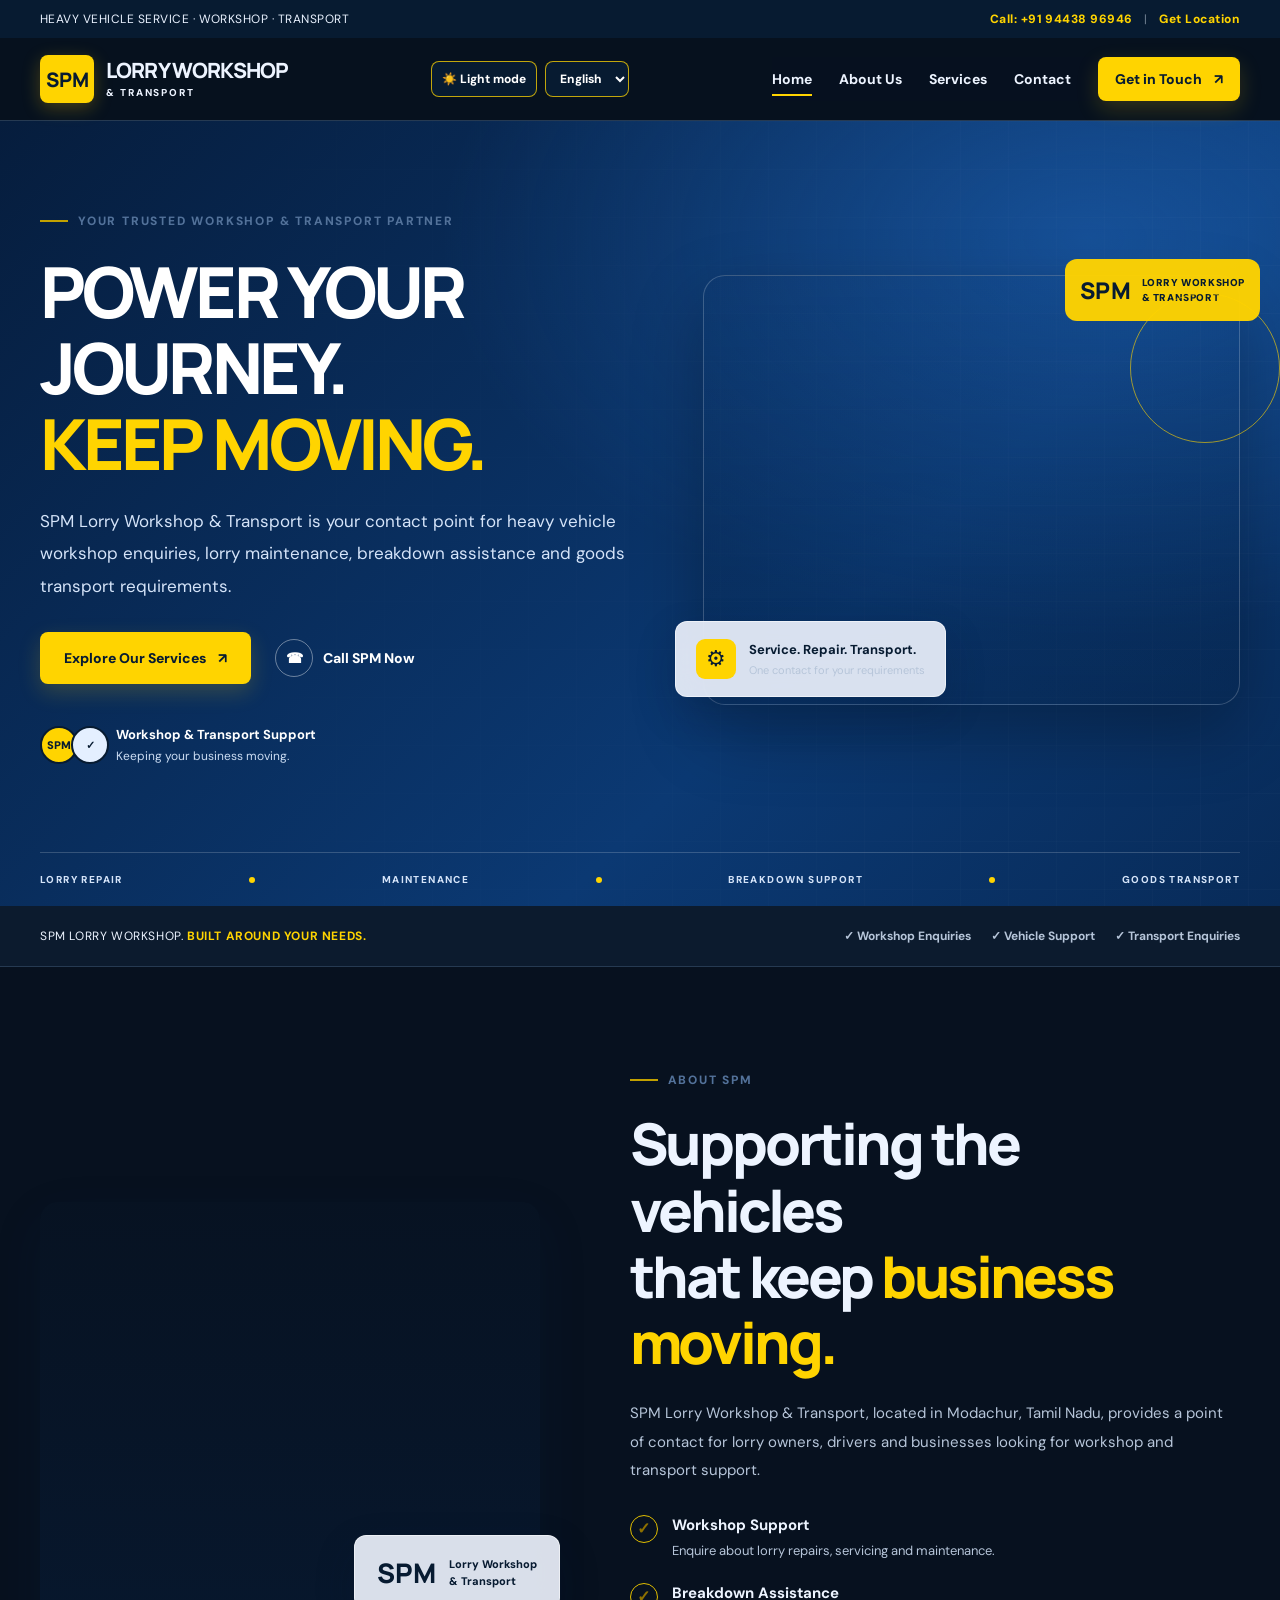
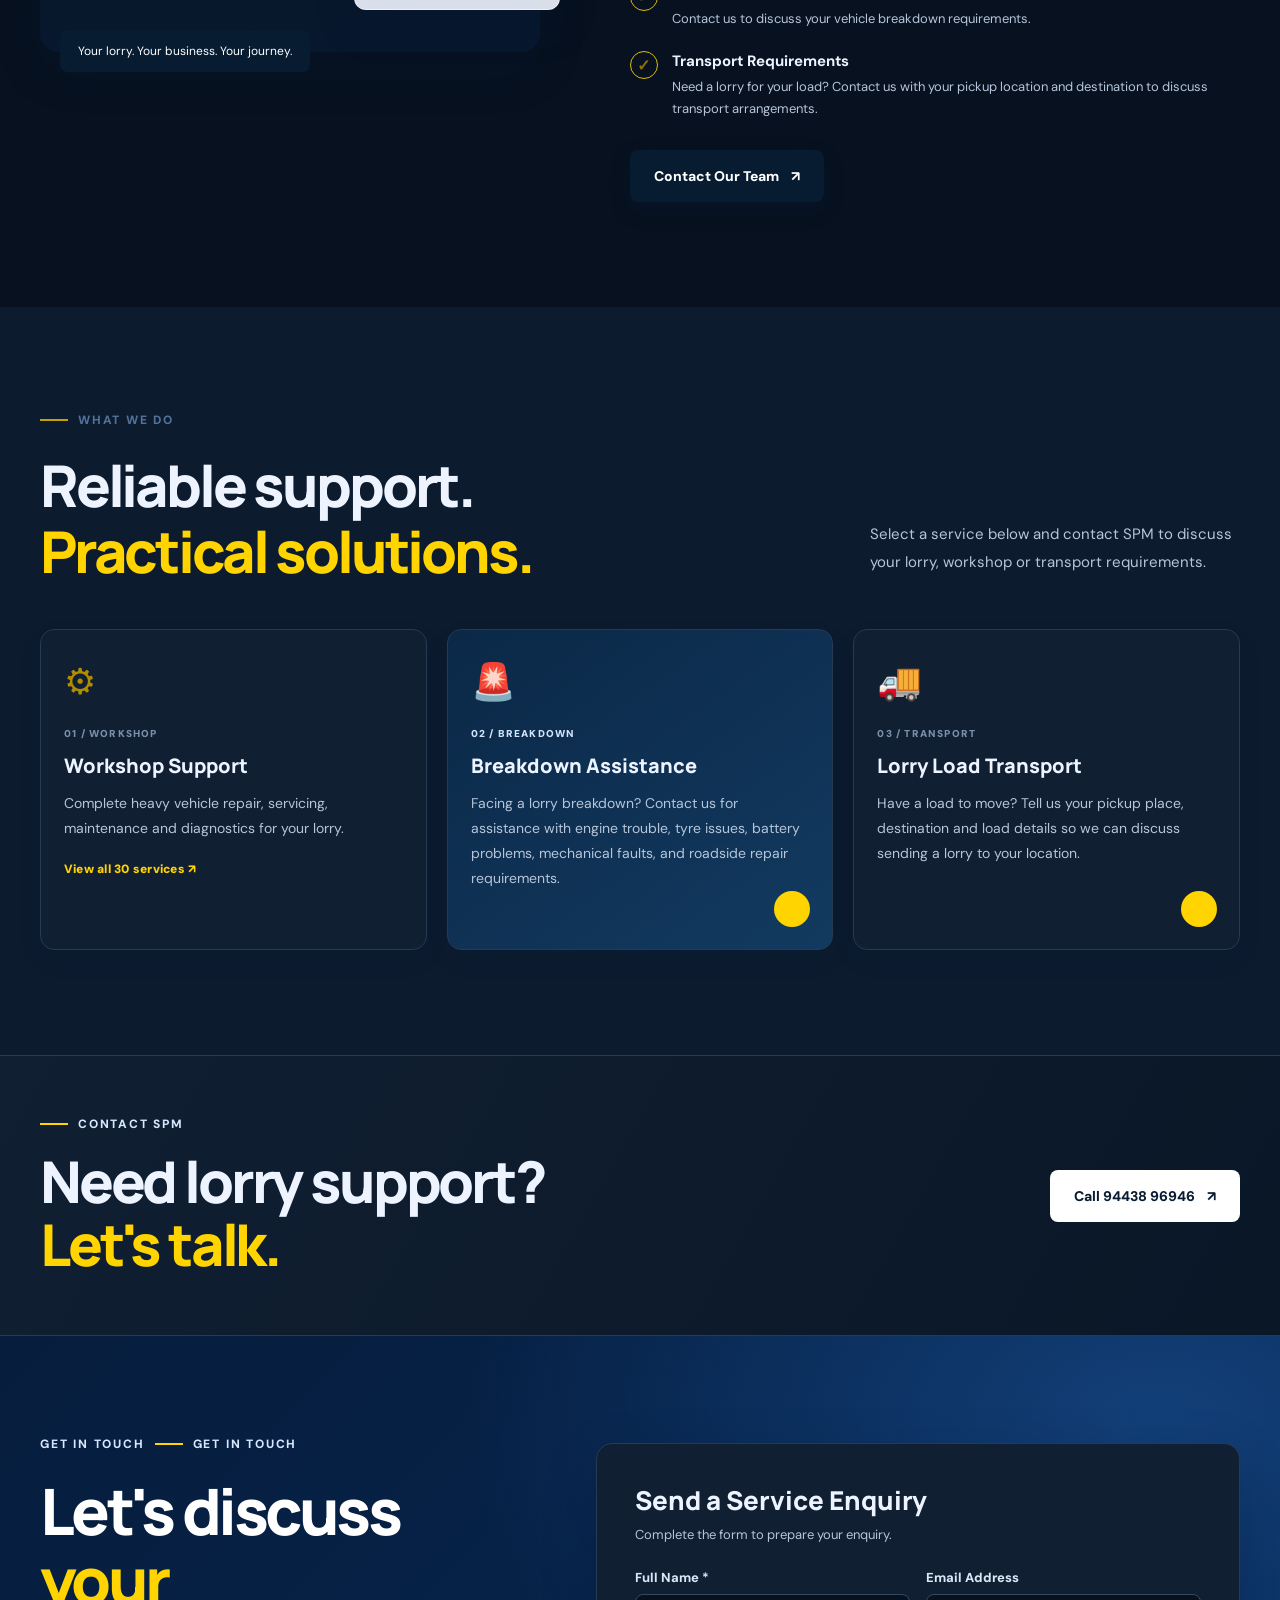
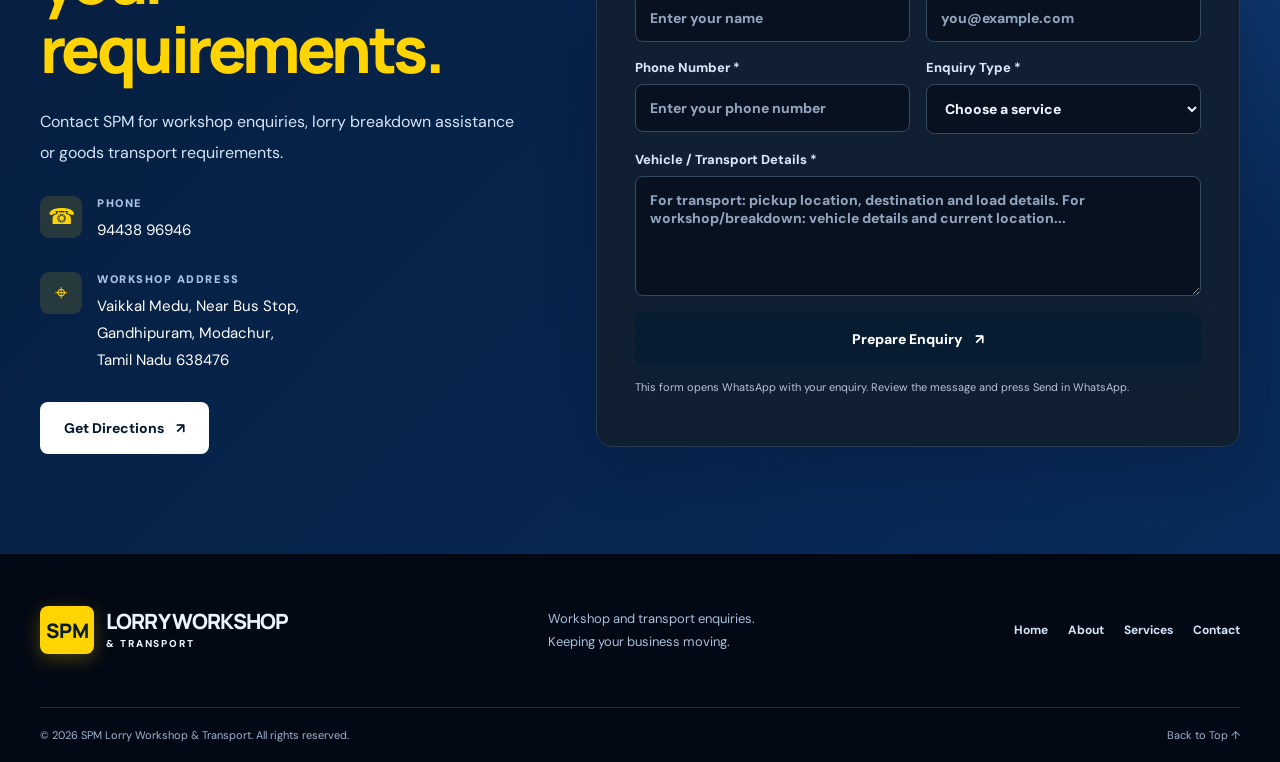
==== index.html @ f69c8bc4 "Add files via upload" ====
<!DOCTYPE html>
<html lang="en">
<head>
  <meta charset="UTF-8">
  <meta name="viewport" content="width=device-width, initial-scale=1.0">

  <meta name="description" content="SPM Lorry Workshop & Transport in Modachur, Tamil Nadu. Contact us for lorry repair, servicing, breakdown assistance and transport enquiries.">

  <meta name="theme-color" content="#071b3a">
  <title>SPM Lorry Workshop & Transport | Modachur</title>

  <link rel="preconnect" href="https://fonts.googleapis.com">
  <link rel="preconnect" href="https://fonts.gstatic.com" crossorigin>
  <link href="https://fonts.googleapis.com/css2?family=DM+Sans:wght@400;500;600;700;800&family=Manrope:wght@400;500;600;700;800&display=swap" rel="stylesheet">

  <link rel="stylesheet" href="style.css">
</head>

<body>

  <div class="topbar">
    <div class="container topbar-inner">
      <span>HEAVY VEHICLE SERVICE · WORKSHOP · TRANSPORT</span>
      <div>
        <a href="tel:+919443896946">Call: +91 94438 96946</a>
        <span class="top-divider"> | </span>
        <a href="https://www.google.com/maps/place/S.P.M+Lorry+Workshop/@11.4168115,77.4338669,18z/data=!4m14!1m7!3m6!1s0x3ba9163737e2f911:0x34a4ed4eea89ad1d!2sVaikkal+Medu+Bus+Stop!8m2!3d11.4165486!4d77.4343282!16s%2Fg%2F1tfbg4zb!3m5!1s0x3ba917005aa856c9:0xae82d59c494c761!8m2!3d11.4165486!4d77.4343282!16s%2Fg%2F11wy0bgy2m?entry=ttu&g_ep=EgoyMDI2MTAxOC4wIKXMDSoASAFQAw%3D%3D" target="_blank" rel="noopener noreferrer">Get Location</a>
      </div>
    </div>
  </div>

  <header class="site-header">
    <div class="container nav-wrap">

      <a class="brand" href="#home" aria-label="SPM home">
        <span class="brand-mark">SPM</span>
        <span class="brand-text">
          LORRY WORKSHOP
          <small>& TRANSPORT</small>
        </span>
      </a>

      <div class="site-options" aria-label="Website options">
        <button class="theme-toggle" id="themeToggle" type="button" aria-pressed="false">🌙 Dark mode</button>
        <label class="language-label" for="languageSelect">Language</label>
        <select id="languageSelect" aria-label="Choose contact language">
          <option value="en">English</option>
          <option value="ta">தமிழ்</option>
        </select>
      </div>

      <button class="menu-toggle" aria-label="Toggle navigation" aria-expanded="false">
        <span></span><span></span><span></span>
      </button>

      <nav class="main-nav" aria-label="Main navigation">
        <a class="nav-link active" href="#home">Home</a>
        <a class="nav-link" href="#about">About Us</a>
        <a class="nav-link" href="#services">Services</a>
        <a class="nav-link" href="#contact">Contact</a>
        <a class="btn btn-small nav-cta" href="#contact">
          Get in Touch <span>↗</span>
        </a>
      </nav>

    </div>
  </header>

  <main>

    <!-- HERO SECTION -->
    <section class="hero" id="home">
      <div class="hero-grid"></div>

      <div class="container hero-content">

        <div class="hero-copy">
          <div class="eyebrow">
            <span class="eyebrow-line"></span>
            YOUR TRUSTED WORKSHOP & TRANSPORT PARTNER
          </div>

          <h1>
            POWER YOUR JOURNEY.
            <br>
            <em>KEEP MOVING.</em>
          </h1>

          <p class="hero-lead">
            SPM Lorry Workshop & Transport is your contact point for
            heavy vehicle workshop enquiries, lorry maintenance,
            breakdown assistance and goods transport requirements.
          </p>

          <div class="hero-actions">
            <a class="btn" href="#services">
              Explore Our Services <span>↗</span>
            </a>

            <a class="text-link" href="tel:+919443896946">
              <span class="play-icon">☎</span>
              Call SPM Now
            </a>
          </div>

          <div class="hero-proof">
            <div class="proof-avatars">
              <span>SPM</span>
              <span>✓</span>
            </div>

            <p>
              <strong>Workshop & Transport Support</strong>
              <br>
              Keeping your business moving.
            </p>
          </div>
        </div>

        <div class="hero-visual">
          <div class="visual-image" role="img"
               aria-label="Heavy goods lorry on the road"></div>

          <div class="image-label">
            <span class="label-icon">⚙</span>
            <div>
              <strong>Service. Repair. Transport.</strong>
              <small>One contact for your requirements</small>
            </div>
          </div>

          <div class="visual-badge">
            <span class="badge-number">SPM</span>
            <span>LORRY WORKSHOP<br>& TRANSPORT</span>
          </div>

          <div class="circle-outline"></div>
        </div>

      </div>

      <div class="container hero-bottom">
        <span>LORRY REPAIR</span><i></i>
        <span>MAINTENANCE</span><i></i>
        <span>BREAKDOWN SUPPORT</span><i></i>
        <span>GOODS TRANSPORT</span>
      </div>
    </section>

    <!-- TRUST STRIP -->
    <section class="trust-strip">
      <div class="container trust-inner">
        <p>SPM LORRY WORKSHOP. <strong>BUILT AROUND YOUR NEEDS.</strong></p>

        <div class="trust-points">
          <span>✓ Workshop Enquiries</span>
          <span>✓ Vehicle Support</span>
          <span>✓ Transport Enquiries</span>
        </div>
      </div>
    </section>

    <!-- ABOUT SECTION -->
    <section class="section about-section" id="about">
      <div class="container about-layout">

        <div class="section-visual">
          <div class="about-photo" role="img"
               aria-label="Commercial lorry workshop"></div>

          <div class="experience-card">
            <strong>SPM</strong>
            <span>Lorry Workshop<br>& Transport</span>
          </div>

          <div class="photo-caption">
            Your lorry. Your business. Your journey.
          </div>
        </div>

        <div class="section-copy">
          <div class="eyebrow">
            <span class="eyebrow-line"></span>
            ABOUT SPM
          </div>

          <h2>
            Supporting the vehicles
            <br>
            that keep <em>business moving.</em>
          </h2>

          <p class="muted">
            SPM Lorry Workshop & Transport, located in Modachur,
            Tamil Nadu, provides a point of contact for lorry owners,
            drivers and businesses looking for workshop and transport
            support.
          </p>

          <div class="feature-list">

            <div class="feature">
              <span class="feature-check">✓</span>
              <div>
                <strong>Workshop Support</strong>
                <p>Enquire about lorry repairs, servicing and maintenance.</p>
              </div>
            </div>

            <div class="feature">
              <span class="feature-check">✓</span>
              <div>
                <strong>Breakdown Assistance</strong>
                <p>Contact us to discuss your vehicle breakdown requirements.</p>
              </div>
            </div>

            <div class="feature">
              <span class="feature-check">✓</span>
              <div>
                <strong>Transport Requirements</strong>
                <p>Need a lorry for your load? Contact us with your pickup location and destination to discuss transport arrangements.</p>
              </div>
            </div>

          </div>

          <a class="btn btn-dark" href="#contact">
            Contact Our Team <span>↗</span>
          </a>
        </div>

      </div>
    </section>

    <!-- SERVICES SECTION -->
    <section class="section services-section" id="services">
      <div class="container">

        <div class="section-heading">
          <div>
            <div class="eyebrow">
              <span class="eyebrow-line"></span>
              WHAT WE DO
            </div>

            <h2>
              Reliable support.
              <br>
              <em>Practical solutions.</em>
            </h2>
          </div>

          <p class="muted heading-side">
            Select a service below and contact SPM to discuss your
            lorry, workshop or transport requirements.
          </p>
        </div>

        <div class="service-grid">

          <article class="service-card workshop-card">
            <button class="workshop-trigger" type="button"
                    aria-expanded="false" aria-controls="workshopServices">
              <span class="service-icon" aria-hidden="true">⚙</span>
              <span class="service-no">01 / WORKSHOP</span>
              <span class="workshop-title">Workshop Support</span>
              <span class="workshop-description">Complete heavy vehicle repair, servicing, maintenance and diagnostics for your lorry.</span>
              <span class="workshop-open-label" id="workshopOpenLabel">View all 30 services ↗</span>
            </button>

            <div class="workshop-service-list" id="workshopServices" hidden>
              <h3>Our Workshop Services</h3>

              <div class="workshop-service-group">
                <h4>Engine and Transmission Services</h4>
                <ol>
                  <li>Heavy Commercial Vehicle Repair</li>
                  <li>Lorry Engine Repair</li>
                  <li>Engine Overhauling and Reconditioning</li>
                  <li>Gearbox Repair and Servicing</li>
                  <li>Clutch Repair and Replacement</li>
                  <li>Differential Repair and Servicing</li>
                  <li>Axle Repair and Replacement</li>
                </ol>
              </div>

              <div class="workshop-service-group">
                <h4>Braking, Steering and Suspension</h4>
                <ol start="8">
                  <li>Brake System Repair and Servicing</li>
                  <li>Air Brake System Repair</li>
                  <li>Suspension System Repair</li>
                  <li>Steering System Repair</li>
                  <li>Wheel Alignment and Balancing</li>
                </ol>
              </div>

              <div class="workshop-service-group">
                <h4>Cooling, Electrical and Fuel Systems</h4>
                <ol start="13">
                  <li>Radiator and Cooling System Repair</li>
                  <li>Vehicle Electrical System Repair</li>
                  <li>Battery Testing and Replacement</li>
                  <li>Starter Motor and Alternator Repair</li>
                  <li>Diesel Fuel Injection System Servicing</li>
                  <li>Fuel Pump Repair and Servicing</li>
                  <li>Air Compressor Repair and Servicing</li>
                </ol>
              </div>

              <div class="workshop-service-group">
                <h4>Hydraulic, Chassis and Fabrication</h4>
                <ol start="20">
                  <li>Hydraulic System Repair</li>
                  <li>Chassis Repair and Reinforcement</li>
                  <li>Welding and Metal Fabrication</li>
                </ol>
              </div>

              <div class="workshop-service-group">
                <h4>Tyres and General Maintenance</h4>
                <ol start="23">
                  <li>Tyre Replacement and Puncture Repair</li>
                  <li>Engine Oil Change and Lubrication</li>
                  <li>Preventive Maintenance and Inspection</li>
                  <li>Periodic Lorry Servicing</li>
                  <li>Spare Parts Replacement</li>
                </ol>
              </div>

              <div class="workshop-service-group">
                <h4>Diagnostics and Roadside Support</h4>
                <ol start="28">
                  <li>Vehicle Inspection and Fault Diagnosis</li>
                  <li>On-Site Lorry Repair</li>
                  <li>Heavy Vehicle Breakdown Assistance</li>
                </ol>
              </div>

              <a class="workshop-enquire" href="#contact">Enquire About Workshop Services ↗</a>
            </div>
          </article>

          
          <article class="service-card featured">
            <div class="service-icon">🚨</div>
              <span class="service-no">02 / BREAKDOWN</span>
              <h3>Breakdown Assistance</h3>
              <p>
                Facing a lorry breakdown? Contact us for assistance with
                engine trouble, tyre issues, battery problems, mechanical
                faults, and roadside repair requirements.
              </p>
              <a href="tel:+919443896946" aria-label="Enquire about breakdown assistance"></a>
            
          </article>


          <article class="service-card">
            <div class="service-icon">🚚</div>
            <span class="service-no">03 / TRANSPORT</span>
            <h3>Lorry Load Transport</h3>
            <p>Have a load to move? Tell us your pickup place, destination and load details so we can discuss sending a lorry to your location.</p>
            <a href="tel:+919443896946" aria-label="Enquire about lorry load transport"></a>
          </article>

        </div>
      </div>
    </section>

    <!-- CALL TO ACTION -->
    <section class="dark-band">
      <div class="container dark-band-inner">

        <div>
          <div class="eyebrow light">
            <span class="eyebrow-line"></span>
            CONTACT SPM
          </div>

          <h2>
            Need lorry support?
            <br>
            <em>Let's talk.</em>
          </h2>
        </div>

        <a class="btn btn-light" href="tel:+919443896946">
          Call 94438 96946 <span>↗</span>
        </a>

      </div>
    </section>

    <!-- CONTACT SECTION -->
    <section class="contact-section" id="contact">
      <div class="container contact-layout">

        <div class="contact-copy" id="contactCopy">
          <div class="eyebrow light">
            <span class="eyebrow-line"></span>
            GET IN TOUCH
          </div>

          <h2>
            Let's discuss
            <br>
            your <em>requirements.</em>
          </h2>

          <p>
            Contact SPM for workshop enquiries, lorry breakdown
            assistance or goods transport requirements.
          </p>

          <div class="contact-detail">
            <span>☎</span>
            <div>
              <small>PHONE</small>
              <a href="tel:+919443896946">94438 96946</a>
            </div>
          </div>

          <div class="contact-detail">
            <span>⌖</span>
            <div>
              <small>WORKSHOP ADDRESS</small>
              <p>
                Vaikkal Medu, Near Bus Stop,<br>
                Gandhipuram, Modachur,<br>
                Tamil Nadu 638476
              </p>
            </div>
          </div>

          <a
            class="btn btn-light"
            href="https://www.google.com/maps/search/?api=1&query=Vaikkal+Medu+Near+Bus+Stop+Gandhipuram+Modachur+Tamil+Nadu+638476"
            target="_blank"
            rel="noopener noreferrer"
          >
            Get Directions <span>↗</span>
          </a>
        </div>

        <form class="contact-form" id="contactForm">
          <div class="form-heading">
            <h3>Send a Service Enquiry</h3>
            <p>Complete the form to prepare your enquiry.</p>
          </div>

          <div class="form-row">
            <label>
              Full Name *
              <input
                name="name"
                type="text"
                placeholder="Enter your name"
                required
                minlength="2"
              >
            </label>

            <label>
              Email Address
              <input
                name="email"
                type="email"
                placeholder="you@example.com"
              >
            </label>
          </div>

          <div class="form-row">
            <label>
              Phone Number *
              <input
                name="phone"
                type="tel"
                placeholder="Enter your phone number"
                required
              >
            </label>

            <label>
              Enquiry Type *
              <select name="service" required>
                <option value="">Choose a service</option>
                <option value="Workshop Support">Workshop Support</option>
                <option value="Heavy Vehicle Repair">Heavy Vehicle Repair</option>
                <option value="Engine Repair / Overhauling">Engine Repair / Overhauling</option>
                <option value="Gearbox / Clutch Repair">Gearbox / Clutch Repair</option>
                <option value="Brake / Suspension Repair">Brake / Suspension Repair</option>
                <option value="Electrical / Battery Service">Electrical / Battery Service</option>
                <option value="Tyre Service">Tyre Service</option>
                <option value="Periodic Servicing">Periodic Servicing</option>
                <option value="Breakdown Assistance">Breakdown Assistance</option>
                <option value="On-Site Lorry Repair">On-Site Lorry Repair</option>
                <option value="Lorry Load Transport">Lorry Load Transport</option>
                <option value="Other">Other</option>
              </select>
            </label>
          </div>

          <label>
            Vehicle / Transport Details *
            <textarea
              name="message"
              rows="4"
              placeholder="For transport: pickup location, destination and load details. For workshop/breakdown: vehicle details and current location..."
              required
              minlength="10"
            ></textarea>
          </label>

          <button class="btn btn-dark submit-btn" type="submit">
            Prepare Enquiry <span>↗</span>
          </button>

          <p class="form-status" id="formStatus" role="status" aria-live="polite"></p>

          <p class="form-disclaimer">
            This form prepares an enquiry using your email application.
            It does not send or store information on a server.
          </p>
        </form>

      </div>
    </section>

  </main>

  <!-- FOOTER -->
  <footer class="footer">
    <div class="container footer-main">

      <a class="brand footer-brand" href="#home">
        <span class="brand-mark">SPM</span>
        <span class="brand-text">
          LORRY WORKSHOP
          <small>& TRANSPORT</small>
        </span>
      </a>

      <p>
        Workshop and transport enquiries.
        <br>
        Keeping your business moving.
      </p>

      <div class="footer-links">
        <a href="#home">Home</a>
        <a href="#about">About</a>
        <a href="#services">Services</a>
        <a href="#contact">Contact</a>
      </div>

    </div>

    <div class="container footer-bottom">
      <span>
        © <span id="year"></span> SPM Lorry Workshop & Transport.
        All rights reserved.
      </span>
      <a href="#home">Back to Top ↑</a>
    </div>
  </footer>

  <script>
// SPM Lorry Workshop & Transport — navigation, workshop list, theme and bilingual WhatsApp enquiry
(() => {
  const menuToggle = document.querySelector('.menu-toggle');
  const mainNav = document.querySelector('.main-nav');
  if (menuToggle && mainNav) {
    menuToggle.addEventListener('click', () => {
      const open = mainNav.classList.toggle('is-open');
      menuToggle.setAttribute('aria-expanded', String(open));
    });
    mainNav.querySelectorAll('a').forEach(a => a.addEventListener('click', () => {
      mainNav.classList.remove('is-open');
      menuToggle.setAttribute('aria-expanded', 'false');
    }));
  }

  const trigger = document.querySelector('.workshop-trigger');
  const serviceList = document.getElementById('workshopServices');
  const openLabel = document.getElementById('workshopOpenLabel');
  if (trigger && serviceList) trigger.addEventListener('click', () => {
    const opening = serviceList.hidden;
    serviceList.hidden = !opening;
    trigger.setAttribute('aria-expanded', String(opening));
    if (openLabel) openLabel.textContent = opening ? 'Hide workshop services ↑' : 'View all 30 services ↗';
  });

  const year = document.getElementById('year');
  if (year) year.textContent = new Date().getFullYear();

  const themeToggle = document.getElementById('themeToggle');
  const setTheme = dark => {
    document.body.classList.toggle('dark-theme', dark);
    if (themeToggle) {
      themeToggle.textContent = dark ? '☀️ Light mode' : '🌙 Dark mode';
      themeToggle.setAttribute('aria-pressed', String(dark));
    }
    try { localStorage.setItem('spm-theme', dark ? 'dark' : 'light'); } catch (_) {}
  };
  let savedTheme = 'dark';
  try { savedTheme = localStorage.getItem('spm-theme') || 'dark'; } catch (_) {}
  setTheme(savedTheme === 'dark');
  if (themeToggle) themeToggle.addEventListener('click', () => setTheme(!document.body.classList.contains('dark-theme')));

  const languageSelect = document.getElementById('languageSelect');
  const contactCopy = document.getElementById('contactCopy');
  const form = document.getElementById('contactForm');
  const formStatus = document.getElementById('formStatus');
  const languageLabel = document.querySelector('label[for="languageSelect"]');

  const translations = {
    en: {
      language:'Language', eyebrow:'GET IN TOUCH', title:'Let\'s discuss', title2:'your requirements.', intro:'Contact SPM for workshop enquiries, lorry breakdown assistance or goods transport requirements.', phone:'PHONE', address:'WORKSHOP ADDRESS', directions:'Get Directions',
      formTitle:'Send a Service Enquiry', formIntro:'Complete the form to prepare your enquiry.', name:'Full Name *', namePlaceholder:'Enter your name', email:'Email Address', emailPlaceholder:'you@example.com', phoneLabel:'Phone Number *', phonePlaceholder:'Enter your phone number', type:'Enquiry Type *', choose:'Choose a service', details:'Vehicle / Transport Details *', detailsPlaceholder:'For transport: pickup location, destination and load details. For workshop/breakdown: vehicle details and current location...', submit:'Prepare Enquiry', disclaimer:'This form opens WhatsApp with your enquiry. Review the message and press Send in WhatsApp.', status:'WhatsApp opened with your enquiry. Review the message and press Send.',
      options:['Workshop Support','Heavy Vehicle Repair','Engine Repair / Overhauling','Gearbox / Clutch Repair','Brake / Suspension Repair','Electrical / Battery Service','Tyre Service','Periodic Servicing','Breakdown Assistance','On-Site Lorry Repair','Lorry Load Transport','Other']
    },
    ta: {
      language:'மொழி', eyebrow:'தொடர்புகொள்ளுங்கள்', title:'உங்கள் தேவைகள் பற்றி', title2:'கலந்துரையாடுவோம்.', intro:'பட்டறை சேவை, லாரி பழுது மற்றும் சரக்கு போக்குவரத்து தொடர்பான விசாரணைகளுக்கு SPM-ஐ தொடர்புகொள்ளுங்கள்.', phone:'தொலைபேசி', address:'பட்டறை முகவரி', directions:'வழியைப் பார்க்க',
      formTitle:'சேவை விசாரணை', formIntro:'உங்கள் விசாரணையைத் தயாரிக்க இந்தப் படிவத்தை நிரப்புங்கள்.', name:'முழுப் பெயர் *', namePlaceholder:'உங்கள் பெயரை உள்ளிடவும்', email:'மின்னஞ்சல் முகவரி', emailPlaceholder:'உங்கள் மின்னஞ்சல் முகவரி', phoneLabel:'தொலைபேசி எண் *', phonePlaceholder:'உங்கள் தொலைபேசி எண்ணை உள்ளிடவும்', type:'விசாரணை வகை *', choose:'சேவையைத் தேர்ந்தெடுக்கவும்', details:'வாகனம் / போக்குவரத்து விவரங்கள் *', detailsPlaceholder:'போக்குவரத்துக்கு: சரக்கு ஏற்றும் இடம், சேரும் இடம் மற்றும் சரக்கு விவரங்களை உள்ளிடவும். பழுதுபார்ப்புக்கு: வாகன விவரங்கள் மற்றும் தற்போதைய இடத்தை உள்ளிடவும்.', submit:'WhatsApp மூலம் விசாரிக்கவும்', disclaimer:'இந்தப் படிவம் உங்கள் விசாரணையுடன் WhatsApp-ஐ திறக்கும். செய்தியைச் சரிபார்த்து WhatsApp-இல் அனுப்பு என்பதை அழுத்தவும்.', status:'உங்கள் விசாரணையுடன் WhatsApp திறக்கப்பட்டது. செய்தியைச் சரிபார்த்து அனுப்பவும்.',
      options:['பட்டறை சேவை','கனரக வாகன பழுது','எஞ்சின் பழுது / முழுப் பழுது நீக்கம்','கியர்பாக்ஸ் / கிளட்ச் பழுது','பிரேக் / சஸ்பென்ஷன் பழுது','மின்சாரம் / பேட்டரி சேவை','டயர் சேவை','காலமுறை சர்வீஸ்','வழியிலான பழுது உதவி','இடத்திலேயே லாரி பழுது நீக்கம்','லாரி சரக்கு போக்குவரத்து','மற்றவை']
    }
  };

  const englishServiceValues = form ? Array.from(form.querySelector('[name="service"]').options).map(o => o.value) : [];
  function setLanguage(language) {
    const lang = language === 'ta' ? 'ta' : 'en';
    const t = translations[lang];
    if (languageLabel) languageLabel.textContent = t.language;
    if (contactCopy) {
      const eyebrow = contactCopy.querySelector('.eyebrow');
      if (eyebrow) {
        const textNode = Array.from(eyebrow.childNodes).find(n => n.nodeType === Node.TEXT_NODE);
        if (textNode) textNode.nodeValue = '\n            ' + t.eyebrow + '\n          ';
      }
      const heading = contactCopy.querySelector('h2');
      if (heading) heading.innerHTML = `${t.title}<br><em>${t.title2}</em>`;
      const intro = contactCopy.querySelector(':scope > p');
      if (intro) intro.textContent = t.intro;
      const smalls = contactCopy.querySelectorAll('.contact-detail small');
      if (smalls[0]) smalls[0].textContent = t.phone;
      if (smalls[1]) smalls[1].textContent = t.address;
      const directions = contactCopy.querySelector('.btn-light');
      if (directions) directions.innerHTML = `${t.directions} <span>↗</span>`;
    }
    if (form) {
      const heading = form.querySelector('.form-heading h3');
      const intro = form.querySelector('.form-heading p');
      if (heading) heading.textContent = t.formTitle;
      if (intro) intro.textContent = t.formIntro;
      const labels = Array.from(form.querySelectorAll('label')).filter(label => label.querySelector('input, select, textarea'));
      const labelTexts = [t.name, t.email, t.phoneLabel, t.type, t.details];
      labels.forEach((label, i) => {
        if (!labelTexts[i]) return;
        const firstText = Array.from(label.childNodes).find(n => n.nodeType === Node.TEXT_NODE && n.nodeValue.trim());
        if (firstText) firstText.nodeValue = '\n              ' + labelTexts[i] + '\n              ';
      });
      const name = form.elements.namedItem('name'); if (name) name.placeholder = t.namePlaceholder;
      const email = form.elements.namedItem('email'); if (email) email.placeholder = t.emailPlaceholder;
      const phone = form.elements.namedItem('phone'); if (phone) phone.placeholder = t.phonePlaceholder;
      const details = form.elements.namedItem('message'); if (details) details.placeholder = t.detailsPlaceholder;
      const service = form.elements.namedItem('service');
      if (service) Array.from(service.options).forEach((option, i) => {
        option.textContent = i === 0 ? t.choose : (t.options[i - 1] || option.value);
      });
      const submit = form.querySelector('.submit-btn'); if (submit) submit.innerHTML = `${t.submit} <span>↗</span>`;
      const disclaimer = form.querySelector('.form-disclaimer'); if (disclaimer) disclaimer.textContent = t.disclaimer;
    }
    document.documentElement.lang = lang;
    if (languageSelect) languageSelect.value = lang;
  }

  if (languageSelect) {
    languageSelect.addEventListener('change', event => setLanguage(event.target.value));
    setLanguage(languageSelect.value || 'en');
  }

  if (form) form.addEventListener('submit', event => {
    event.preventDefault();
    if (!form.reportValidity()) return;
    const data = new FormData(form);
    const lang = languageSelect && languageSelect.value === 'ta' ? 'ta' : 'en';
    const serviceValue = data.get('service') || '';
    const serviceIndex = englishServiceValues.indexOf(serviceValue);
    const serviceName = lang === 'ta' && serviceIndex > 0 ? translations.ta.options[serviceIndex - 1] : serviceValue;
    const message = lang === 'ta' ? [
      'வணக்கம் SPM லாரி பட்டறை மற்றும் போக்குவரத்து நிறுவனத்தினரே,', '',
      'எனக்கு ஒரு சேவை தொடர்பான விசாரணை உள்ளது.',
      'பெயர்: ' + (data.get('name') || ''), 'தொலைபேசி: ' + (data.get('phone') || ''),
      'மின்னஞ்சல்: ' + (data.get('email') || 'வழங்கப்படவில்லை'), 'சேவை: ' + serviceName,
      'விவரங்கள்: ' + (data.get('message') || '')
    ].join('\n') : [
      'Hello SPM Lorry Workshop & Transport,', '', 'I would like to make an enquiry.',
      'Name: ' + (data.get('name') || ''), 'Phone: ' + (data.get('phone') || ''),
      'Email: ' + (data.get('email') || 'Not provided'), 'Service: ' + serviceValue,
      'Details: ' + (data.get('message') || '')
    ].join('\n');
    if (formStatus) formStatus.textContent = translations[lang].status;
    window.open('https://wa.me/919443896946?text=' + encodeURIComponent(message), '_blank', 'noopener,noreferrer');
  });
})();

  </script>

</body>
</html>
---- style.css ----
/* SPM — Blue & Yellow Glass Theme */
:root {
  --navy: #082b59;
  --navy-2: #104783;
  --blue: #ffd400;
  --mint: #e4efff;
  --cream: #f1f6ff;
  --white: #ffffff;
  --ink: #082b59;
  --muted: #536985;
  --line: #d2e0f4;
  --font: 'DM Sans', sans-serif;
  --heading: 'Manrope', sans-serif;
  --shadow: 0 18px 50px rgba(8, 43, 89, .12);
}
* { box-sizing: border-box; }
html { scroll-behavior: smooth; scroll-padding-top: 90px; }
body { margin: 0; font-family: var(--font); font-size: 16px; background: var(--cream); color: var(--ink); }
a { color: inherit; text-decoration: none; }
button, input, select, textarea { font: inherit; }
.container { width: min(1200px, calc(100% - 48px)); margin-inline: auto; }
.topbar { background: var(--navy); color: #eaf2ff; font-size: 12px; letter-spacing: .04em; }
.topbar-inner { min-height: 38px; display: flex; justify-content: space-between; align-items: center; gap: 16px; }
.topbar a { color: var(--blue); font-weight: 800; }
.top-divider { opacity: .45; margin: 0 8px; }
.site-header { position: sticky; top: 0; z-index: 50; background: rgba(241,246,255,.86); backdrop-filter: blur(18px); -webkit-backdrop-filter: blur(18px); border-bottom: 1px solid rgba(8,43,89,.14); }
.nav-wrap { min-height: 82px; display: flex; justify-content: space-between; align-items: center; gap: 24px; }
.brand { display: inline-flex; align-items: center; gap: 12px; flex-shrink: 0; }
.brand-mark { display: grid; place-items: center; width: 54px; height: 48px; background: var(--blue); color: var(--navy); font: 800 20px var(--heading); border-radius: 8px; box-shadow: 0 5px 18px rgba(255,212,0,.25); }
.brand-text { font: 800 21px/1.05 var(--heading); color: var(--navy); letter-spacing: -.04em; }
.brand-text small { display: block; margin-top: 5px; font: 800 10px var(--font); letter-spacing: .19em; }
.main-nav { display: flex; align-items: center; gap: 27px; font-size: 14px; font-weight: 700; }
.nav-link { position: relative; padding: 10px 0; font-size: 14px; color: #264768; }
.nav-link:hover, .nav-link.active { color: var(--navy); }
.nav-link::after { content: ""; position: absolute; left: 0; bottom: 2px; width: 0; height: 2px; background: var(--blue); transition: width .2s; }
.nav-link:hover::after, .nav-link.active::after { width: 100%; }
.menu-toggle { display: none; border: 0; background: var(--blue); border-radius: 8px; padding: 12px; cursor: pointer; }
.menu-toggle span { display: block; width: 22px; height: 2px; margin: 4px; background: var(--navy); }
.btn { display: inline-flex; align-items: center; justify-content: center; gap: 12px; background: var(--blue); color: var(--navy); font-size: 14px; font-weight: 800; padding: 17px 24px; border: 0; border-radius: 8px; cursor: pointer; box-shadow: 0 8px 22px rgba(255,212,0,.18); transition: transform .2s, background .2s; }
.btn:hover { background: #ffe566; transform: translateY(-3px); }
.btn-small { padding: 13px 17px; }
.btn-dark { background: var(--navy); color: white; box-shadow: 0 8px 22px rgba(8,43,89,.16); }
.btn-dark:hover { background: var(--navy-2); }
.btn-light { background: white; color: var(--navy); box-shadow: none; }
.btn-light:hover { background: #fff5b8; }
.hero { position: relative; overflow: hidden; color: white; background: radial-gradient(ellipse at 85% 15%, rgba(36,111,201,.45), transparent 42%), linear-gradient(135deg,#061d3d,#0b3973 65%,#082b59); }
.hero-grid { position: absolute; inset: 0; opacity: .13; background-image: linear-gradient(rgba(255,255,255,.14) 1px,transparent 1px),linear-gradient(90deg,rgba(255,255,255,.14) 1px,transparent 1px); background-size: 48px 48px; mask-image: linear-gradient(to right,transparent,black); }
.hero-content { position: relative; display: grid; grid-template-columns: 1.05fr .95fr; align-items: center; gap: 70px; padding-top: 92px; padding-bottom: 86px; }
.eyebrow { display: flex; align-items: center; gap: 10px; color: #53729a; font-size: 12px; font-weight: 800; letter-spacing: .15em; }
.eyebrow-line { display: inline-block; width: 28px; height: 2px; background: #c2a100; }
.eyebrow.light { color: #d7e7ff; }
.eyebrow.light .eyebrow-line { background: var(--blue); }
.hero h1, .section h2, .contact-copy h2, .dark-band h2 { margin: 24px 0; font: 800 clamp(46px,5.5vw,76px)/1.08 var(--heading); letter-spacing: -.055em; }
.hero h1 em, .section h2 em, .contact-copy h2 em, .dark-band h2 em { color: var(--blue); font-style: normal; }
.hero-lead { max-width: 590px; color: #d5e4f9; font-size: 17px; line-height: 1.9; }
.hero-actions { display: flex; align-items: center; flex-wrap: wrap; gap: 24px; margin-top: 30px; }
.text-link { display: inline-flex; align-items: center; gap: 10px; font-size: 14px; font-weight: 800; }
.play-icon { display: grid; place-items: center; width: 38px; height: 38px; border: 1px solid rgba(255,255,255,.4); border-radius: 50%; }
.hero-proof { display: flex; align-items: center; gap: 14px; margin-top: 40px; }
.proof-avatars { display: flex; align-items: center; }
.proof-avatars span { display: grid; place-items: center; width: 38px; height: 38px; margin-right: -7px; border: 2px solid var(--navy); border-radius: 50%; background: var(--blue); color: var(--navy); font-size: 11px; font-weight: 900; }
.proof-avatars span + span { background: #e4efff; }
.hero-proof p { margin: 0; color: #cbdcf2; font-size: 12px; line-height: 1.7; }
.hero-proof strong { color: white; font-size: 13px; }
.hero-visual { min-height: 490px; position: relative; display: flex; align-items: center; }
.visual-image { width: 100%; height: 430px; border-radius: 22px; background: linear-gradient(180deg,rgba(4,24,50,.05),rgba(4,24,50,.25)),url('https://images.unsplash.com/photo-1601584115197-04ecc0da31d7?auto=format&fit=crop&w=1200&q=85') center/cover; box-shadow: 0 28px 70px rgba(0,0,0,.28); border: 1px solid rgba(255,255,255,.2); }
.image-label, .experience-card { position: absolute; display: flex; align-items: center; gap: 13px; border: 1px solid rgba(255,255,255,.55); border-radius: 12px; background: rgba(241,246,255,.9); color: var(--navy); backdrop-filter: blur(16px); -webkit-backdrop-filter: blur(16px); box-shadow: 0 16px 40px rgba(0,20,50,.18); }
.image-label { left: -28px; bottom: 38px; padding: 17px 20px; }
.label-icon { display: grid; place-items: center; width: 40px; height: 40px; background: var(--blue); border-radius: 9px; font-size: 22px; }
.image-label strong, .image-label small { display: block; }
.image-label strong { font-size: 13px; }
.image-label small { margin-top: 5px; color: var(--muted); font-size: 11px; }
.visual-badge { position: absolute; top: 14px; right: -20px; display: flex; align-items: center; gap: 10px; padding: 15px; border-radius: 12px; background: rgba(255,212,0,.96); color: var(--navy); font-size: 10px; font-weight: 900; letter-spacing: .06em; line-height: 1.5; }
.badge-number { font: 800 23px var(--heading); }
.circle-outline { position: absolute; z-index: -0; top: 48px; right: -40px; width: 150px; height: 150px; border: 1px solid rgba(255,212,0,.6); border-radius: 50%; }
.hero-bottom { position: relative; display: flex; align-items: center; justify-content: space-between; gap: 20px; padding: 20px 0; border-top: 1px solid rgba(255,255,255,.18); color: #d5e4f9; font-size: 10px; font-weight: 800; letter-spacing: .14em; }
.hero-bottom i { width: 6px; height: 6px; border-radius: 50%; background: var(--blue); }
.trust-strip { background: #e4efff; border-bottom: 1px solid var(--line); }
.trust-inner { display: flex; justify-content: space-between; align-items: center; gap: 25px; padding-block: 22px; }
.trust-inner > p { margin: 0; font-size: 12px; letter-spacing: .05em; }
.trust-inner strong { color: #1768b9; }
.trust-points { display: flex; flex-wrap: wrap; gap: 20px; color: var(--muted); font-size: 12px; font-weight: 700; }
.section { padding: 105px 0; }
.about-layout { display: grid; grid-template-columns: .9fr 1.1fr; align-items: center; gap: 90px; }
.section-visual { position: relative; min-height: 470px; }
.about-photo { height: 450px; border-radius: 18px; background: linear-gradient(180deg,rgba(8,43,89,.05),rgba(8,43,89,.25)),url('https://images.unsplash.com/photo-1586191582151-f73872dfd183?auto=format&fit=crop&w=1000&q=85') center/cover; box-shadow: var(--shadow); }
.experience-card { right: -20px; bottom: 62px; padding: 18px 22px; }
.experience-card strong { font: 800 27px var(--heading); }
.experience-card span { font-size: 11px; font-weight: 800; line-height: 1.5; }
.photo-caption { position: absolute; bottom: 0; left: 20px; padding: 13px 18px; background: var(--navy); color: white; border-radius: 7px; font-size: 12px; }
.section h2 { font-size: clamp(38px,4.5vw,58px); line-height: 1.15; }
.section-copy h2 { margin-top: 22px; }
.muted { color: var(--muted); font-size: 15px; line-height: 1.9; }
.feature-list { display: grid; gap: 21px; margin: 30px 0; }
.feature { display: flex; gap: 14px; align-items: flex-start; }
.feature-check { display: grid; place-items: center; flex: 0 0 28px; height: 28px; border: 1px solid #e0bd00; border-radius: 50%; color: #8d7000; font-weight: 900; }
.feature strong { display: block; margin-bottom: 5px; font-size: 15px; }
.feature p { margin: 0; color: var(--muted); font-size: 13px; line-height: 1.7; }
.services-section { background: #e4efff; }
.section-heading { display: flex; justify-content: space-between; align-items: end; gap: 45px; margin-bottom: 44px; }
.section-heading h2 { margin-bottom: 0; font-size: clamp(38px,4.5vw,58px); }
.heading-side { max-width: 370px; margin-bottom: 8px; }
.service-grid { display: grid; grid-template-columns: repeat(3,minmax(0,1fr)); gap: 20px; }
.service-card { position: relative; min-height: 300px; padding: 28px 23px; background: rgba(255,255,255,.76); border: 1px solid rgba(8,43,89,.12); border-radius: 14px; backdrop-filter: blur(12px); -webkit-backdrop-filter: blur(12px); box-shadow: 0 10px 28px rgba(8,43,89,.05); transition: transform .25s, box-shadow .25s; }
.service-card:hover { transform: translateY(-6px); box-shadow: var(--shadow); }
.service-card.featured { background: linear-gradient(145deg,#082b59,#104783); border: 1px solid rgba(255,212,0,.55); color: white; }
.service-icon { margin-bottom: 22px; color: #b18b00; font-size: 36px; }
.featured .service-icon { color: var(--blue); }
.service-no { display: block; margin-bottom: 12px; color: #7a8fa9; font-size: 10px; font-weight: 900; letter-spacing: .12em; }
.featured .service-no { color: #d2e3fa; }
.service-card h3 { margin: 0 0 12px; font: 800 20px var(--heading); }
.service-card p { margin: 0; padding-bottom: 30px; color: var(--muted); font-size: 14px; line-height: 1.8; }
.featured p { color: #d4e3f8; }
.service-card > a { position: absolute; right: 22px; bottom: 22px; display: grid; place-items: center; width: 36px; height: 36px; border-radius: 50%; background: var(--blue); color: var(--navy); font-size: 18px; font-weight: 900; }
.dark-band { background: linear-gradient(120deg,#d8e8ff,#f5f8ff); border-block: 1px solid var(--line); }
.dark-band-inner { display: flex; justify-content: space-between; align-items: center; gap: 35px; padding-block: 60px; }
.dark-band h2 { margin: 18px 0 0; font-size: clamp(38px,4.5vw,58px); color: var(--navy); }
.projects-section { background: var(--cream); }
.project-grid { display: grid; grid-template-columns: repeat(3,minmax(0,1fr)); gap: 22px; }
.project-card { overflow: hidden; background: rgba(255,255,255,.78); border: 1px solid var(--line); border-radius: 14px; box-shadow: 0 10px 30px rgba(8,43,89,.05); }
.project-art { min-height: 220px; display: flex; align-items: end; padding: 20px; border-radius: 14px 14px 0 0; background-size: cover; background-position: center; }
.project-art span { padding: 8px 10px; border-radius: 5px; background: rgba(255,212,0,.94); color: var(--navy); font-size: 10px; font-weight: 900; letter-spacing: .08em; }
.art-one { background-image: linear-gradient(0deg,rgba(5,24,50,.35),transparent),url('https://images.unsplash.com/photo-1586191582151-f73872dfd183?auto=format&fit=crop&w=800&q=80'); }
.art-two { background-image: linear-gradient(0deg,rgba(5,24,50,.35),transparent),url('https://images.unsplash.com/photo-1601584115197-04ecc0da31d7?auto=format&fit=crop&w=800&q=80'); }
.art-three { background-image: linear-gradient(0deg,rgba(5,24,50,.35),transparent),url('https://images.unsplash.com/photo-1566933293069-b55c7f326dd4?auto=format&fit=crop&w=800&q=80'); }
.project-info { display: flex; align-items: center; justify-content: space-between; gap: 15px; padding: 20px; }
.project-info h3 { margin: 0 0 7px; font: 800 17px var(--heading); }
.project-info p { margin: 0; color: var(--muted); font-size: 13px; line-height: 1.6; }
.project-info > a { display: grid; place-items: center; flex-shrink: 0; width: 36px; height: 36px; border-radius: 50%; background: var(--blue); font-weight: 900; }
.contact-section { padding: 100px 0; color: white; background: radial-gradient(ellipse at 90% 10%,rgba(35,105,190,.38),transparent 42%),linear-gradient(135deg,#061d3d,#082b59); }
.contact-layout { display: grid; grid-template-columns: .85fr 1.15fr; gap: 80px; align-items: center; }
.contact-copy h2 { font-size: clamp(42px,5vw,66px); }
.contact-copy > p { color: #d5e4f9; font-size: 16px; line-height: 1.9; }
.contact-detail { display: flex; align-items: flex-start; gap: 15px; margin: 28px 0; }
.contact-detail > span { display: grid; place-items: center; width: 42px; height: 42px; flex-shrink: 0; border-radius: 9px; background: rgba(255,212,0,.13); color: var(--blue); font-size: 22px; }
.contact-detail small { display: block; margin-bottom: 7px; color: #a8c4e8; font-size: 11px; font-weight: 900; letter-spacing: .14em; }
.contact-detail a, .contact-detail p { margin: 0; color: white; font-size: 15px; line-height: 1.8; }
.contact-form { padding: 38px; background: rgba(255,255,255,.95); color: var(--navy); border: 1px solid rgba(255,255,255,.6); border-radius: 16px; box-shadow: 0 20px 55px rgba(0,10,35,.2); }
.form-heading h3 { margin: 0 0 8px; font: 800 26px var(--heading); }
.form-heading p { margin: 0 0 26px; color: var(--muted); font-size: 13px; }
.form-row { display: grid; grid-template-columns: 1fr 1fr; gap: 16px; }
.contact-form label { display: block; margin-bottom: 17px; color: #29496e; font-size: 13px; font-weight: 800; }
.contact-form input, .contact-form select, .contact-form textarea { display: block; width: 100%; margin-top: 8px; padding: 14px; border: 1px solid #d2e0f4; border-radius: 8px; outline: 0; background: rgba(241,246,255,.75); color: var(--navy); font-size: 14px; }
.contact-form textarea { resize: vertical; min-height: 120px; }
.contact-form input:focus, .contact-form select:focus, .contact-form textarea:focus { border-color: #1768c4; box-shadow: 0 0 0 3px rgba(23,104,196,.12); }
.submit-btn { width: 100%; }
.form-status { color: #1768b9; font-size: 13px; line-height: 1.6; }
.form-disclaimer { color: #71839a; font-size: 11px; line-height: 1.7; }
.footer { background: #04172f; color: #d6e4f7; }
.footer-main { display: flex; justify-content: space-between; align-items: center; gap: 30px; padding-block: 40px; }
.footer-brand .brand-text { color: white; }
.footer-main > p { color: #a9bfdc; font-size: 13px; line-height: 1.8; }
.footer-links { display: flex; flex-wrap: wrap; gap: 20px; font-size: 12px; font-weight: 700; }
.footer-links a:hover, .footer-bottom a:hover { color: var(--blue); }
.footer-bottom { display: flex; justify-content: space-between; gap: 20px; padding-block: 20px; border-top: 1px solid rgba(255,255,255,.13); color: #9db4d2; font-size: 11px; }
a:focus-visible, button:focus-visible, input:focus-visible, select:focus-visible, textarea:focus-visible { outline: 3px solid #ffd400; outline-offset: 3px; }
@media (max-width: 950px) {
  .main-nav { gap: 16px; }
  .nav-cta { display: none; }
  .hero-content { gap: 35px; }
  .about-layout, .contact-layout { gap: 45px; }
  .section { padding: 80px 0; }
}
@media (max-width: 700px) {
  .container { width: calc(100% - 32px); }
  .topbar-inner { justify-content: center; text-align: center; padding-block: 9px; }
  .topbar-inner > span { display: none; }
  .nav-wrap { min-height: 72px; }
  .brand-text { font-size: 17px; }
  .brand-mark { width: 48px; height: 42px; }
  .menu-toggle { display: block; }
  .main-nav { position: absolute; display: none; top: 100%; left: 0; right: 0; padding: 15px 24px 22px; background: rgba(241,246,255,.98); backdrop-filter: blur(18px); border-bottom: 1px solid var(--line); box-shadow: 0 18px 25px rgba(8,43,89,.1); align-items: stretch; flex-direction: column; gap: 4px; }
  .main-nav.is-open { display: flex; }
  .nav-link { padding: 12px 0; font-size: 15px; }
  .nav-cta { display: inline-flex; margin-top: 8px; }
  .hero-content { grid-template-columns: 1fr; gap: 38px; padding-top: 64px; padding-bottom: 55px; }
  .hero h1 { font-size: clamp(43px,10vw,58px); }
  .hero-lead { font-size: 15px; }
  .hero-visual { min-height: 330px; margin: 0 8px; }
  .visual-image { height: 310px; }
  .image-label { left: -8px; bottom: 8px; padding: 12px; }
  .visual-badge { right: -8px; top: 5px; }
  .circle-outline { right: -15px; top: 18px; width: 100px; height: 100px; }
  .hero-bottom { flex-wrap: wrap; justify-content: center; padding: 18px 0; font-size: 9px; }
  .trust-inner, .section-heading, .dark-band-inner, .footer-main, .footer-bottom { align-items: flex-start; flex-direction: column; }
  .trust-points { gap: 12px; }
  .section { padding: 68px 0; }
  .about-layout, .contact-layout { grid-template-columns: 1fr; gap: 38px; }
  .section-visual { min-height: 350px; }
  .about-photo { height: 340px; }
  .experience-card { right: -5px; bottom: 45px; padding: 13px; }
  .section h2, .section-heading h2 { font-size: clamp(36px,9vw,46px); }
  .service-grid, .project-grid { grid-template-columns: 1fr; }
  .service-card { min-height: auto; padding: 25px; }
  .service-card h3 { font-size: 20px; }
  .service-card p { font-size: 14px; padding-bottom: 18px; }
  .dark-band-inner { gap: 25px; padding-block: 45px; }
  .contact-section { padding: 68px 0; }
  .contact-copy h2 { font-size: clamp(40px,10vw,54px); }
  .contact-form { padding: 25px 18px; }
  .form-heading h3 { font-size: 23px; }
  .contact-form label { font-size: 13px; }
  .contact-form input, .contact-form select, .contact-form textarea { font-size: 16px; }
  .form-row { grid-template-columns: 1fr; gap: 0; }
  .footer-main { gap: 18px; }
}
@media (prefers-reduced-motion: reduce) {
  html { scroll-behavior: auto; }
  *, *::before, *::after { transition-duration: .01ms !important; animation-duration: .01ms !important; }
}

/* WORKSHOP CARD: CLICK TO REVEAL ALL 30 SERVICES */
.workshop-card { min-width: 0; }
.workshop-trigger {
  display: block; width: 100%; padding: 0; border: 0;
  background: transparent; color: inherit; font: inherit;
  text-align: left; cursor: pointer;
}
.workshop-trigger .service-icon,
.workshop-trigger .service-no { display: block; }
.workshop-trigger .workshop-title {
  display: block; margin: 0 0 12px; font: 800 20px var(--heading);
}
.workshop-trigger .workshop-description {
  display: block; padding-bottom: 12px; color: var(--muted);
  font-size: 14px; line-height: 1.8;
}
.workshop-trigger .workshop-open-label {
  display: inline-block; margin-top: 8px; color: var(--navy, #082b59);
  font-size: 12px; font-weight: 900; letter-spacing: .02em;
}
.workshop-trigger:focus-visible {
  outline: 3px solid var(--blue, #ffd400); outline-offset: 5px; border-radius: 6px;
}
.workshop-service-list {
  margin-top: 24px; padding-top: 22px;
  border-top: 1px solid var(--line, #d2e0f4);
  animation: workshopReveal .22s ease-out;
}
.workshop-service-list h3 { margin: 0 0 16px; font: 800 20px var(--heading); }
.workshop-service-list ol { margin: 0 0 22px; padding-left: 25px; }
.workshop-service-list li {
  padding: 9px 0; border-bottom: 1px solid var(--line, #d2e0f4);
  color: var(--ink, #082b59); font-size: 14px; line-height: 1.55;
}
.workshop-enquire {
  display: inline-flex; align-items: center; gap: 8px; padding: 12px 16px;
  border-radius: 7px; background: var(--navy, #082b59); color: #fff;
  font-size: 13px; font-weight: 800; text-decoration: none;
  transition: transform .2s, background .2s;
}
.workshop-enquire:hover { transform: translateY(-2px); background: var(--navy-2, #104783); }
.workshop-service-list[hidden] { display: none !important; }
@keyframes workshopReveal {
  from { opacity: 0; transform: translateY(-5px); }
  to { opacity: 1; transform: translateY(0); }
}
@media (max-width: 640px) {
  .workshop-service-list li { font-size: 13px; }
  .workshop-enquire { width: 100%; justify-content: center; }
}


/* Workshop service categories */
.workshop-service-group {
  margin-top: 22px;
}

.workshop-service-group h4 {
  margin: 0 0 9px;
  color: var(--navy, #082b59);
  font-size: 0.9rem;
  line-height: 1.5;
  font-weight: 800;
}

.workshop-service-group ol {
  margin: 0;
  padding-left: 28px;
}

.workshop-service-group li {
  padding: 8px 4px;
  border-bottom: 1px solid var(--line, #d2e0f4);
  line-height: 1.55;
}

.workshop-service-group li::marker {
  color: var(--navy, #082b59);
  font-weight: 700;
}

@media (max-width: 600px) {
  .workshop-service-group h4 {
    font-size: 0.85rem;
  }

  .workshop-service-group li {
    font-size: 0.9rem;
  }
}


/* THEME SWITCHER + CONTACT LANGUAGE OPTIONS */
.site-options { display:flex; align-items:center; justify-content:center; gap:8px; flex-shrink:0; }
.site-options button, .site-options select { min-height:36px; padding:8px 10px; border:1px solid rgba(255,212,0,.75); border-radius:8px; background:var(--navy); color:#fff; font-size:12px; font-weight:800; cursor:pointer; }
.site-options .language-label { position:absolute; width:1px; height:1px; padding:0; margin:-1px; overflow:hidden; clip:rect(0,0,0,0); white-space:nowrap; border:0; }
.site-options select { background:var(--navy); }
/* Dark theme: default site is the original light blue/yellow design; dark mode toggles this class. */
body.dark-theme { --cream:#07111f; --mint:#0c1b2e; --white:#101f32; --ink:#edf4ff; --muted:#b6c5d9; --line:#263a52; --navy:#071b31; --navy-2:#123a60; background:#07111f; color:#edf4ff; }
body.dark-theme .site-header { background:rgba(7,17,31,.94); border-bottom-color:#263a52; }
body.dark-theme .brand-text, body.dark-theme .nav-link, body.dark-theme .nav-link:hover, body.dark-theme .nav-link.active { color:#edf4ff; }
body.dark-theme .trust-strip, body.dark-theme .services-section { background:#0c1b2e; border-color:#263a52; }
body.dark-theme .trust-inner strong { color:#ffd400; }
body.dark-theme .service-card { background:#101f32; border-color:#263a52; color:#edf4ff; }
body.dark-theme .service-card.featured { background:linear-gradient(145deg,#0b2847,#123a60); }
body.dark-theme .service-card p, body.dark-theme .workshop-trigger .workshop-description { color:#b6c5d9; }
body.dark-theme .workshop-trigger .workshop-open-label { color:#ffd400; }
body.dark-theme .workshop-service-list li { color:#e5eefb; border-color:#263a52; }
body.dark-theme .workshop-service-group h4 { color:#ffd400; }
body.dark-theme .dark-band { background:linear-gradient(120deg,#101f32,#0a1727); border-color:#263a52; }
body.dark-theme .dark-band h2 { color:#edf4ff; }
body.dark-theme .contact-form { background:#101f32; color:#edf4ff; border-color:#263a52; }
body.dark-theme .form-heading p, body.dark-theme .form-disclaimer { color:#b6c5d9; }
body.dark-theme .contact-form label { color:#d9e7f8; }
body.dark-theme .contact-form input, body.dark-theme .contact-form select, body.dark-theme .contact-form textarea { background:#07111f; border-color:#344a63; color:#edf4ff; }
body.dark-theme .contact-form input::placeholder, body.dark-theme .contact-form textarea::placeholder { color:#91a5be; }
body.dark-theme .footer { background:#030914; }
body.dark-theme .main-nav { background:rgba(7,17,31,.98); }
@media (max-width:950px) { .site-options { margin-left:auto; } }
@media (max-width:700px) {
  .nav-wrap { position:relative; flex-wrap:wrap; padding-block:10px; gap:10px; }
  .site-options { order:3; width:100%; justify-content:flex-start; margin:0; }
  .menu-toggle { margin-left:auto; }
  .main-nav { top:100%; }
  .site-options button, .site-options select { min-height:34px; }
}
@media (max-width:360px) { .site-options { gap:6px; } .site-options button, .site-options select { padding:7px 8px; font-size:11px; } }
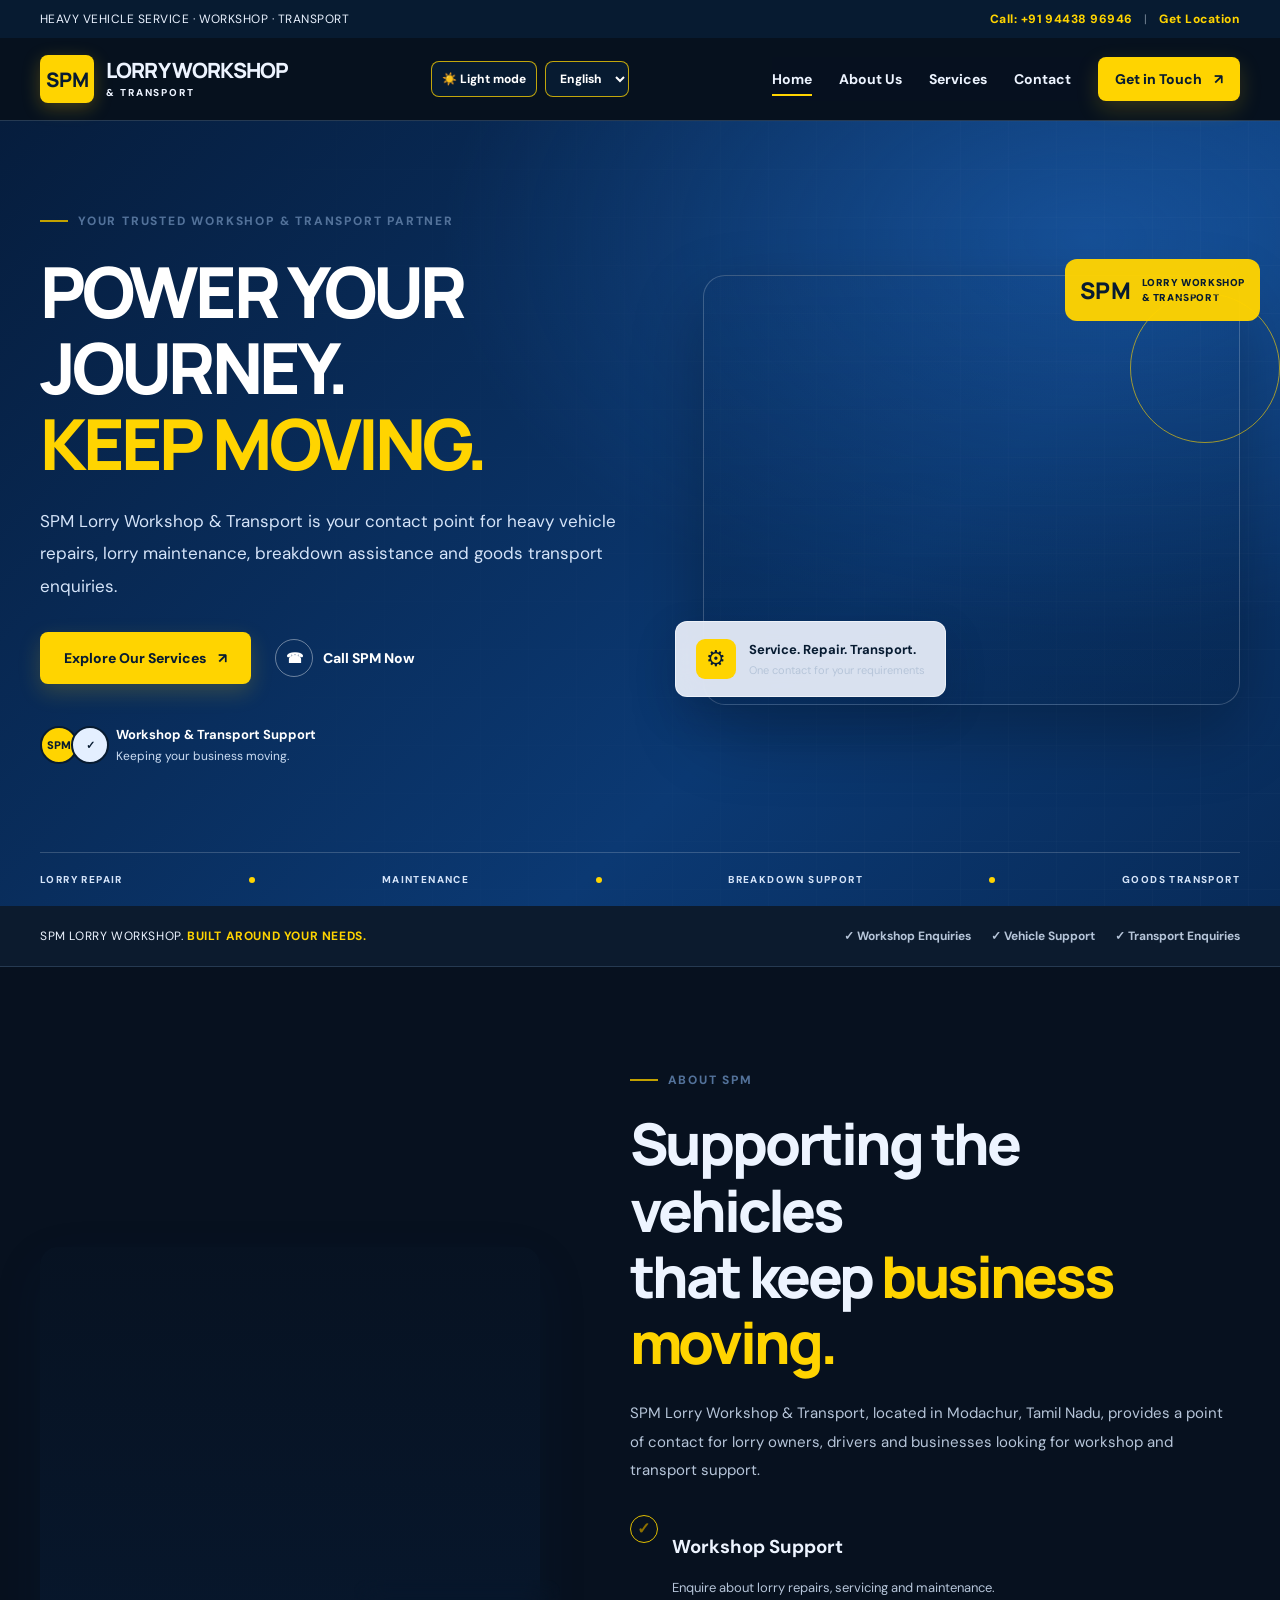
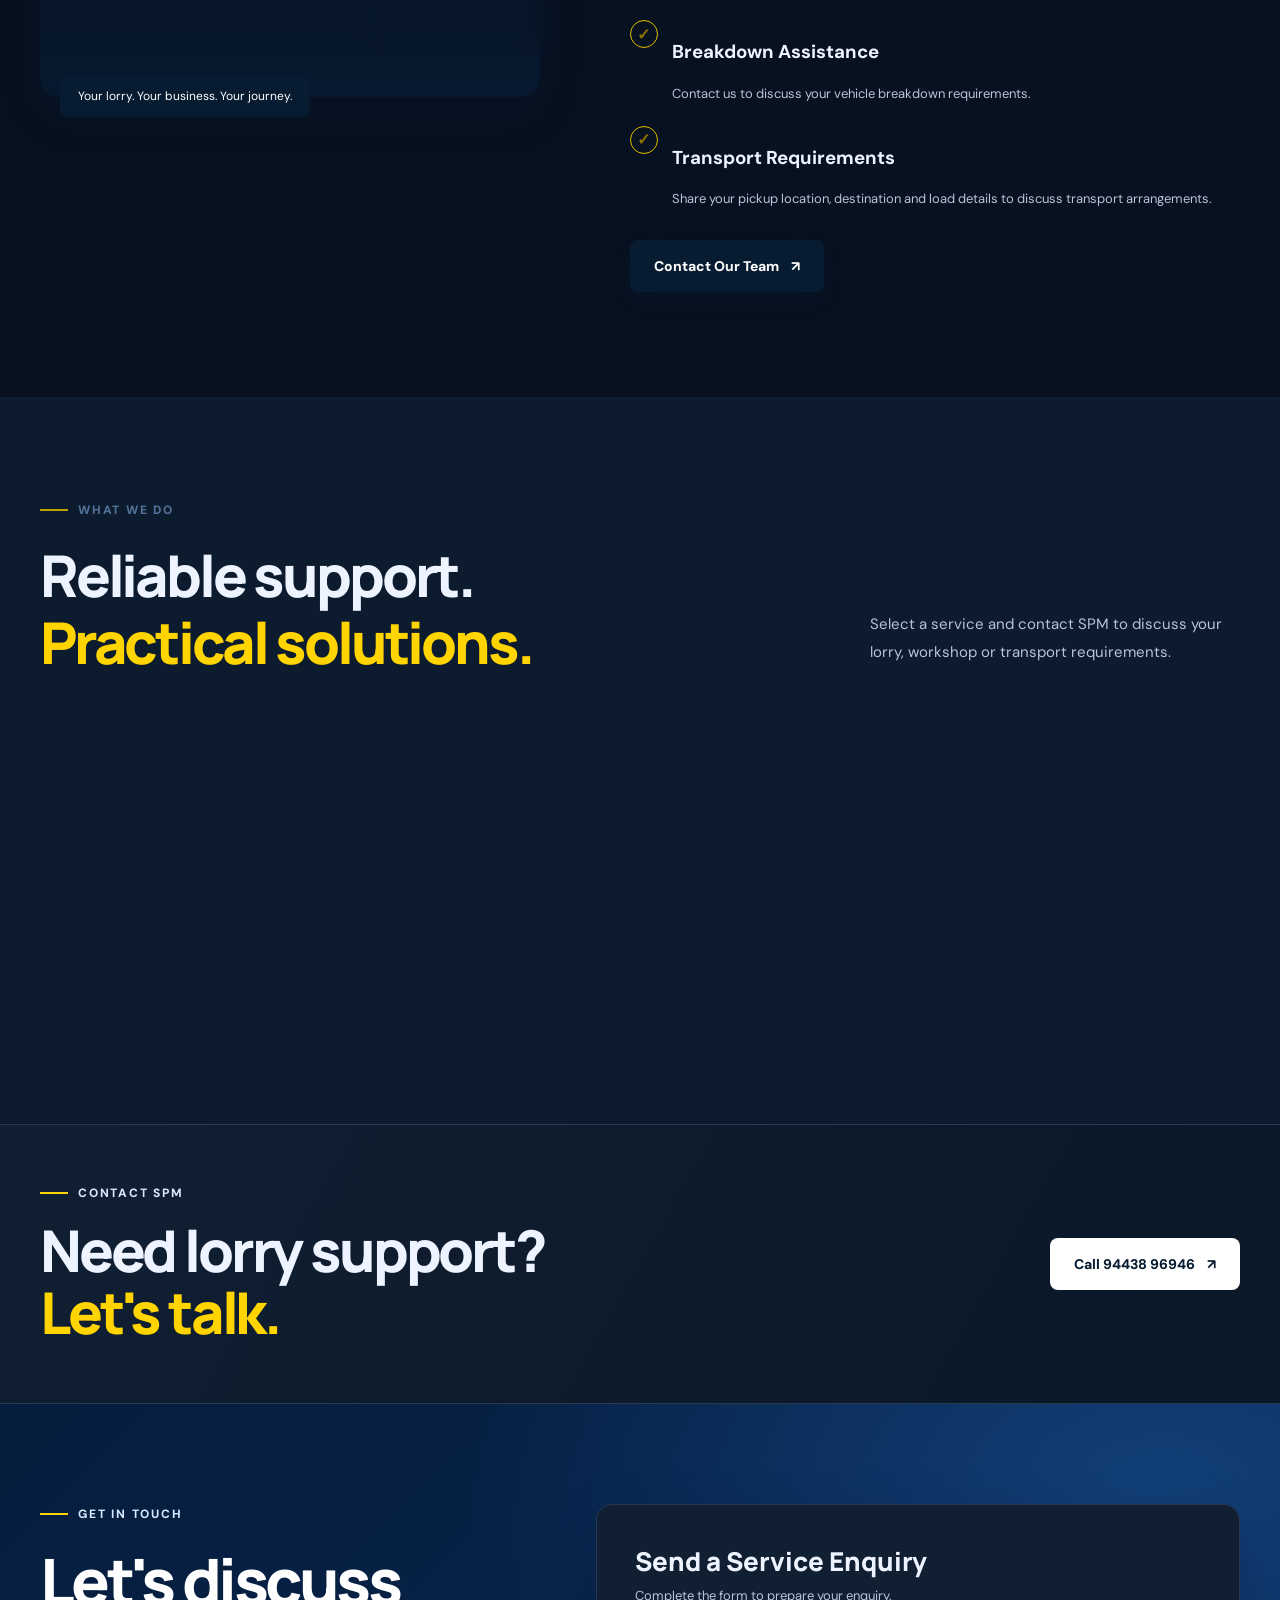
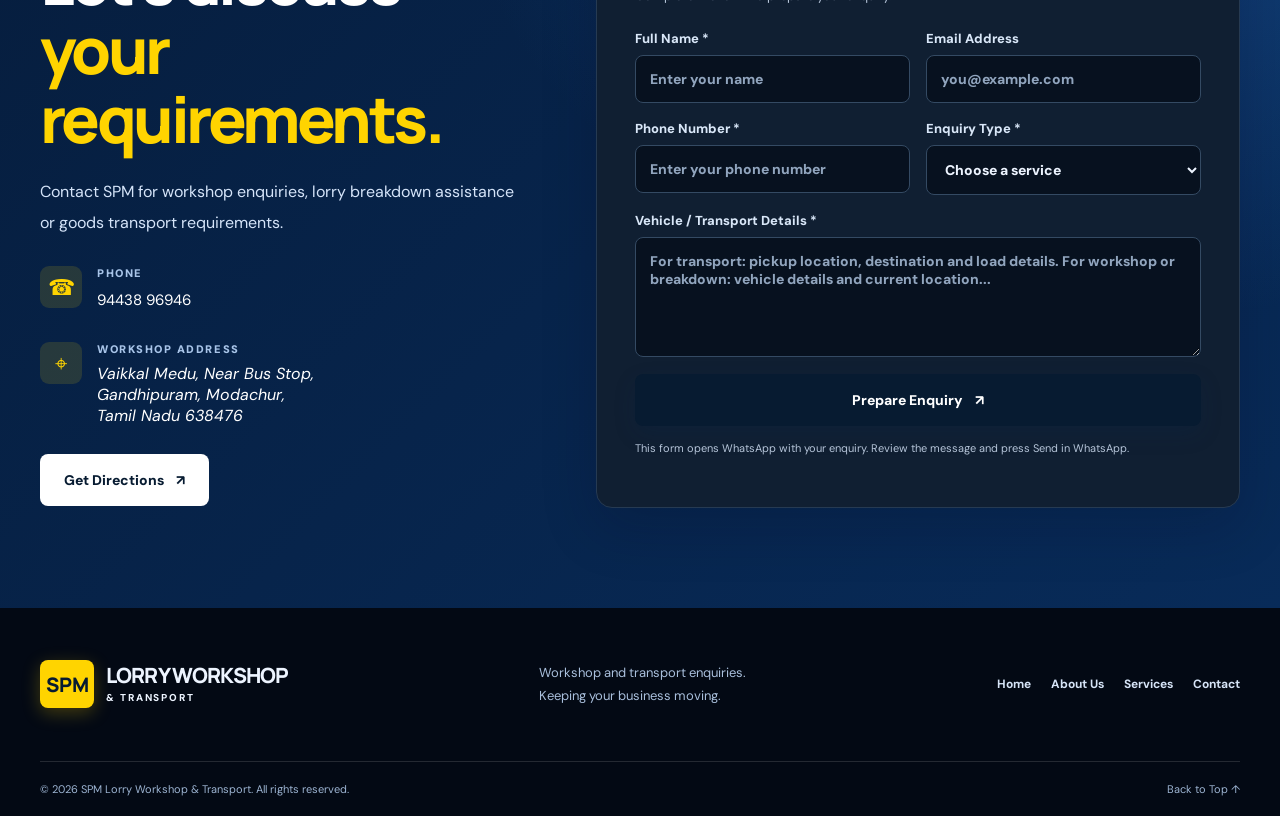
==== commit 4ce5b10a: "Merge remote and local changes" ====
--- a/index.html
+++ b/index.html
@@ -1,34 +1,36 @@
+
 <!DOCTYPE html>
 <html lang="en">
 <head>
   <meta charset="UTF-8">
   <meta name="viewport" content="width=device-width, initial-scale=1.0">
-
-  <meta name="description" content="SPM Lorry Workshop & Transport in Modachur, Tamil Nadu. Contact us for lorry repair, servicing, breakdown assistance and transport enquiries.">
-
+  <meta name="description" content="SPM Lorry Workshop & Transport in Modachur, Tamil Nadu. Lorry repair, servicing, breakdown assistance and goods transport enquiries.">
   <meta name="theme-color" content="#071b3a">
+
   <title>SPM Lorry Workshop & Transport | Modachur</title>
 
   <link rel="preconnect" href="https://fonts.googleapis.com">
   <link rel="preconnect" href="https://fonts.gstatic.com" crossorigin>
   <link href="https://fonts.googleapis.com/css2?family=DM+Sans:wght@400;500;600;700;800&family=Manrope:wght@400;500;600;700;800&display=swap" rel="stylesheet">
-
   <link rel="stylesheet" href="style.css">
 </head>
 
 <body>
 
+  <!-- TOP BAR -->
   <div class="topbar">
     <div class="container topbar-inner">
       <span>HEAVY VEHICLE SERVICE · WORKSHOP · TRANSPORT</span>
       <div>
         <a href="tel:+919443896946">Call: +91 94438 96946</a>
         <span class="top-divider"> | </span>
-        <a href="https://www.google.com/maps/place/S.P.M+Lorry+Workshop/@11.4168115,77.4338669,18z/data=!4m14!1m7!3m6!1s0x3ba9163737e2f911:0x34a4ed4eea89ad1d!2sVaikkal+Medu+Bus+Stop!8m2!3d11.4165486!4d77.4343282!16s%2Fg%2F1tfbg4zb!3m5!1s0x3ba917005aa856c9:0xae82d59c494c761!8m2!3d11.4165486!4d77.4343282!16s%2Fg%2F11wy0bgy2m?entry=ttu&g_ep=EgoyMDI2MTAxOC4wIKXMDSoASAFQAw%3D%3D" target="_blank" rel="noopener noreferrer">Get Location</a>
+        <a href="https://www.google.com/maps/place/S.P.M+Lorry+Workshop/@11.4168115,77.4338669,18z/"
+           target="_blank" rel="noopener noreferrer">Get Location</a>
       </div>
     </div>
   </div>
 
+  <!-- HEADER / NAVIGATION -->
   <header class="site-header">
     <div class="container nav-wrap">
 
@@ -36,20 +38,24 @@
         <span class="brand-mark">SPM</span>
         <span class="brand-text">
           LORRY WORKSHOP
-          <small>& TRANSPORT</small>
+          <small>&amp; TRANSPORT</small>
         </span>
       </a>
 
       <div class="site-options" aria-label="Website options">
-        <button class="theme-toggle" id="themeToggle" type="button" aria-pressed="false">🌙 Dark mode</button>
+        <button class="theme-toggle" id="themeToggle" type="button" aria-pressed="false">
+          🌙 Dark mode
+        </button>
+
         <label class="language-label" for="languageSelect">Language</label>
-        <select id="languageSelect" aria-label="Choose contact language">
+        <select id="languageSelect" aria-label="Choose language">
           <option value="en">English</option>
           <option value="ta">தமிழ்</option>
         </select>
       </div>
 
-      <button class="menu-toggle" aria-label="Toggle navigation" aria-expanded="false">
+      <button class="menu-toggle" type="button"
+              aria-label="Toggle navigation" aria-expanded="false">
         <span></span><span></span><span></span>
       </button>
 
@@ -62,22 +68,20 @@
           Get in Touch <span>↗</span>
         </a>
       </nav>
-
     </div>
   </header>
 
   <main>
 
-    <!-- HERO SECTION -->
+    <!-- 1. HOME / HERO -->
     <section class="hero" id="home">
       <div class="hero-grid"></div>
 
       <div class="container hero-content">
-
         <div class="hero-copy">
           <div class="eyebrow">
             <span class="eyebrow-line"></span>
-            YOUR TRUSTED WORKSHOP & TRANSPORT PARTNER
+            YOUR TRUSTED WORKSHOP &amp; TRANSPORT PARTNER
           </div>
 
           <h1>
@@ -87,16 +91,15 @@
           </h1>
 
           <p class="hero-lead">
-            SPM Lorry Workshop & Transport is your contact point for
-            heavy vehicle workshop enquiries, lorry maintenance,
-            breakdown assistance and goods transport requirements.
+            SPM Lorry Workshop &amp; Transport is your contact point for
+            heavy vehicle repairs, lorry maintenance, breakdown assistance
+            and goods transport enquiries.
           </p>
 
           <div class="hero-actions">
             <a class="btn" href="#services">
               Explore Our Services <span>↗</span>
             </a>
-
             <a class="text-link" href="tel:+919443896946">
               <span class="play-icon">☎</span>
               Call SPM Now
@@ -108,9 +111,8 @@
               <span>SPM</span>
               <span>✓</span>
             </div>
-
             <p>
-              <strong>Workshop & Transport Support</strong>
+              <strong>Workshop &amp; Transport Support</strong>
               <br>
               Keeping your business moving.
             </p>
@@ -131,12 +133,11 @@
 
           <div class="visual-badge">
             <span class="badge-number">SPM</span>
-            <span>LORRY WORKSHOP<br>& TRANSPORT</span>
+            <span>LORRY WORKSHOP<br>&amp; TRANSPORT</span>
           </div>
 
           <div class="circle-outline"></div>
         </div>
-
       </div>
 
       <div class="container hero-bottom">
@@ -147,11 +148,10 @@
       </div>
     </section>
 
-    <!-- TRUST STRIP -->
-    <section class="trust-strip">
+    <!-- 2. TRUST STRIP -->
+    <section class="trust-strip" aria-label="Our service commitments">
       <div class="container trust-inner">
         <p>SPM LORRY WORKSHOP. <strong>BUILT AROUND YOUR NEEDS.</strong></p>
-
         <div class="trust-points">
           <span>✓ Workshop Enquiries</span>
           <span>✓ Vehicle Support</span>
@@ -160,7 +160,7 @@
       </div>
     </section>
 
-    <!-- ABOUT SECTION -->
+    <!-- 3. ABOUT US -->
     <section class="section about-section" id="about">
       <div class="container about-layout">
 
@@ -170,7 +170,7 @@
 
           <div class="experience-card">
             <strong>SPM</strong>
-            <span>Lorry Workshop<br>& Transport</span>
+            <span>Lorry Workshop<br>&amp; Transport</span>
           </div>
 
           <div class="photo-caption">
@@ -191,10 +191,9 @@
           </h2>
 
           <p class="muted">
-            SPM Lorry Workshop & Transport, located in Modachur,
+            SPM Lorry Workshop &amp; Transport, located in Modachur,
             Tamil Nadu, provides a point of contact for lorry owners,
-            drivers and businesses looking for workshop and transport
-            support.
+            drivers and businesses looking for workshop and transport support.
           </p>
 
           <div class="feature-list">
@@ -202,7 +201,7 @@
             <div class="feature">
               <span class="feature-check">✓</span>
               <div>
-                <strong>Workshop Support</strong>
+                <h3>Workshop Support</h3>
                 <p>Enquire about lorry repairs, servicing and maintenance.</p>
               </div>
             </div>
@@ -210,7 +209,7 @@
             <div class="feature">
               <span class="feature-check">✓</span>
               <div>
-                <strong>Breakdown Assistance</strong>
+                <h3>Breakdown Assistance</h3>
                 <p>Contact us to discuss your vehicle breakdown requirements.</p>
               </div>
             </div>
@@ -218,8 +217,11 @@
             <div class="feature">
               <span class="feature-check">✓</span>
               <div>
-                <strong>Transport Requirements</strong>
-                <p>Need a lorry for your load? Contact us with your pickup location and destination to discuss transport arrangements.</p>
+                <h3>Transport Requirements</h3>
+                <p>
+                  Share your pickup location, destination and load details
+                  to discuss transport arrangements.
+                </p>
               </div>
             </div>
 
@@ -229,11 +231,10 @@
             Contact Our Team <span>↗</span>
           </a>
         </div>
-
       </div>
     </section>
 
-    <!-- SERVICES SECTION -->
+    <!-- 4. SERVICES -->
     <section class="section services-section" id="services">
       <div class="container">
 
@@ -243,7 +244,6 @@
               <span class="eyebrow-line"></span>
               WHAT WE DO
             </div>
-
             <h2>
               Reliable support.
               <br>
@@ -252,21 +252,26 @@
           </div>
 
           <p class="muted heading-side">
-            Select a service below and contact SPM to discuss your
-            lorry, workshop or transport requirements.
+            Select a service and contact SPM to discuss your lorry,
+            workshop or transport requirements.
           </p>
         </div>
 
         <div class="service-grid">
 
+          <!-- 4.1 WORKSHOP SUPPORT -->
           <article class="service-card workshop-card">
             <button class="workshop-trigger" type="button"
                     aria-expanded="false" aria-controls="workshopServices">
               <span class="service-icon" aria-hidden="true">⚙</span>
               <span class="service-no">01 / WORKSHOP</span>
               <span class="workshop-title">Workshop Support</span>
-              <span class="workshop-description">Complete heavy vehicle repair, servicing, maintenance and diagnostics for your lorry.</span>
-              <span class="workshop-open-label" id="workshopOpenLabel">View all 30 services ↗</span>
+              <span class="workshop-description">
+                Heavy vehicle repair, servicing, maintenance and diagnostics.
+              </span>
+              <span class="workshop-open-label" id="workshopOpenLabel">
+                View all 30 services ↗
+              </span>
             </button>
 
             <div class="workshop-service-list" id="workshopServices" hidden>
@@ -338,47 +343,54 @@
                 </ol>
               </div>
 
-              <a class="workshop-enquire" href="#contact">Enquire About Workshop Services ↗</a>
+              <a class="workshop-enquire" href="#contact">
+                Enquire About Workshop Services ↗
+              </a>
             </div>
           </article>
 
-          
+          <!-- 4.2 BREAKDOWN ASSISTANCE -->
           <article class="service-card featured">
-            <div class="service-icon">🚨</div>
-              <span class="service-no">02 / BREAKDOWN</span>
-              <h3>Breakdown Assistance</h3>
-              <p>
-                Facing a lorry breakdown? Contact us for assistance with
-                engine trouble, tyre issues, battery problems, mechanical
-                faults, and roadside repair requirements.
-              </p>
-              <a href="tel:+919443896946" aria-label="Enquire about breakdown assistance"></a>
-            
+            <div class="service-icon" aria-hidden="true">🚨</div>
+            <span class="service-no">02 / BREAKDOWN</span>
+            <h3>Breakdown Assistance</h3>
+            <p>
+              Contact us about engine trouble, tyre issues, battery problems,
+              mechanical faults and roadside repair requirements.
+            </p>
+            <a href="tel:+919443896946"
+               aria-label="Call SPM about breakdown assistance">
+              Call for Assistance ↗
+            </a>
           </article>
 
-
+          <!-- 4.3 TRANSPORT -->
           <article class="service-card">
-            <div class="service-icon">🚚</div>
+            <div class="service-icon" aria-hidden="true">🚚</div>
             <span class="service-no">03 / TRANSPORT</span>
             <h3>Lorry Load Transport</h3>
-            <p>Have a load to move? Tell us your pickup place, destination and load details so we can discuss sending a lorry to your location.</p>
-            <a href="tel:+919443896946" aria-label="Enquire about lorry load transport"></a>
+            <p>
+              Tell us your pickup place, destination and load details
+              to discuss transport arrangements.
+            </p>
+            <a href="tel:+919443896946"
+               aria-label="Call SPM about lorry load transport">
+              Enquire About Transport ↗
+            </a>
           </article>
 
         </div>
       </div>
     </section>
 
-    <!-- CALL TO ACTION -->
+    <!-- 5. CALL TO ACTION -->
     <section class="dark-band">
       <div class="container dark-band-inner">
-
         <div>
           <div class="eyebrow light">
             <span class="eyebrow-line"></span>
             CONTACT SPM
           </div>
-
           <h2>
             Need lorry support?
             <br>
@@ -389,11 +401,10 @@
         <a class="btn btn-light" href="tel:+919443896946">
           Call 94438 96946 <span>↗</span>
         </a>
-
       </div>
     </section>
 
-    <!-- CONTACT SECTION -->
+    <!-- 6. CONTACT -->
     <section class="contact-section" id="contact">
       <div class="container contact-layout">
 
@@ -410,12 +421,12 @@
           </h2>
 
           <p>
-            Contact SPM for workshop enquiries, lorry breakdown
-            assistance or goods transport requirements.
+            Contact SPM for workshop enquiries, breakdown assistance
+            or goods transport requirements.
           </p>
 
           <div class="contact-detail">
-            <span>☎</span>
+            <span aria-hidden="true">☎</span>
             <div>
               <small>PHONE</small>
               <a href="tel:+919443896946">94438 96946</a>
@@ -423,27 +434,25 @@
           </div>
 
           <div class="contact-detail">
-            <span>⌖</span>
+            <span aria-hidden="true">⌖</span>
             <div>
               <small>WORKSHOP ADDRESS</small>
-              <p>
+              <address>
                 Vaikkal Medu, Near Bus Stop,<br>
                 Gandhipuram, Modachur,<br>
                 Tamil Nadu 638476
-              </p>
+              </address>
             </div>
           </div>
 
-          <a
-            class="btn btn-light"
-            href="https://www.google.com/maps/search/?api=1&query=Vaikkal+Medu+Near+Bus+Stop+Gandhipuram+Modachur+Tamil+Nadu+638476"
-            target="_blank"
-            rel="noopener noreferrer"
-          >
+          <a class="btn btn-light"
+             href="https://www.google.com/maps/search/?api=1&query=Vaikkal+Medu+Near+Bus+Stop+Gandhipuram+Modachur+Tamil+Nadu+638476"
+             target="_blank" rel="noopener noreferrer">
             Get Directions <span>↗</span>
           </a>
         </div>
 
+        <!-- 6.1 CONTACT FORM -->
         <form class="contact-form" id="contactForm">
           <div class="form-heading">
             <h3>Send a Service Enquiry</h3>
@@ -453,34 +462,24 @@
           <div class="form-row">
             <label>
               Full Name *
-              <input
-                name="name"
-                type="text"
-                placeholder="Enter your name"
-                required
-                minlength="2"
-              >
+              <input name="name" type="text"
+                     placeholder="Enter your name"
+                     required minlength="2">
             </label>
 
             <label>
               Email Address
-              <input
-                name="email"
-                type="email"
-                placeholder="you@example.com"
-              >
+              <input name="email" type="email"
+                     placeholder="you@example.com">
             </label>
           </div>
 
           <div class="form-row">
             <label>
               Phone Number *
-              <input
-                name="phone"
-                type="tel"
-                placeholder="Enter your phone number"
-                required
-              >
+              <input name="phone" type="tel"
+                     placeholder="Enter your phone number"
+                     required>
             </label>
 
             <label>
@@ -505,24 +504,21 @@
 
           <label>
             Vehicle / Transport Details *
-            <textarea
-              name="message"
-              rows="4"
-              placeholder="For transport: pickup location, destination and load details. For workshop/breakdown: vehicle details and current location..."
-              required
-              minlength="10"
-            ></textarea>
+            <textarea name="message" rows="4"
+                      placeholder="For transport: pickup location, destination and load details. For workshop or breakdown: vehicle details and current location..."
+                      required minlength="10"></textarea>
           </label>
 
           <button class="btn btn-dark submit-btn" type="submit">
             Prepare Enquiry <span>↗</span>
           </button>
 
-          <p class="form-status" id="formStatus" role="status" aria-live="polite"></p>
+          <p class="form-status" id="formStatus"
+             role="status" aria-live="polite"></p>
 
           <p class="form-disclaimer">
-            This form prepares an enquiry using your email application.
-            It does not send or store information on a server.
+            This form opens WhatsApp with your enquiry. Review the message
+            and press Send in WhatsApp. Information is not stored on this website.
           </p>
         </form>
 
@@ -531,15 +527,15 @@
 
   </main>
 
-  <!-- FOOTER -->
+  <!-- 7. FOOTER -->
   <footer class="footer">
     <div class="container footer-main">
 
-      <a class="brand footer-brand" href="#home">
+      <a class="brand footer-brand" href="#home" aria-label="SPM home">
         <span class="brand-mark">SPM</span>
         <span class="brand-text">
           LORRY WORKSHOP
-          <small>& TRANSPORT</small>
+          <small>&amp; TRANSPORT</small>
         </span>
       </a>
 
@@ -549,164 +545,341 @@
         Keeping your business moving.
       </p>
 
-      <div class="footer-links">
+      <nav class="footer-links" aria-label="Footer navigation">
         <a href="#home">Home</a>
-        <a href="#about">About</a>
+        <a href="#about">About Us</a>
         <a href="#services">Services</a>
         <a href="#contact">Contact</a>
-      </div>
-
+      </nav>
     </div>
 
     <div class="container footer-bottom">
       <span>
-        © <span id="year"></span> SPM Lorry Workshop & Transport.
+        © <span id="year"></span> SPM Lorry Workshop &amp; Transport.
         All rights reserved.
       </span>
       <a href="#home">Back to Top ↑</a>
     </div>
   </footer>
 
+  <!-- JAVASCRIPT -->
   <script>
-// SPM Lorry Workshop & Transport — navigation, workshop list, theme and bilingual WhatsApp enquiry
-(() => {
-  const menuToggle = document.querySelector('.menu-toggle');
-  const mainNav = document.querySelector('.main-nav');
-  if (menuToggle && mainNav) {
-    menuToggle.addEventListener('click', () => {
-      const open = mainNav.classList.toggle('is-open');
-      menuToggle.setAttribute('aria-expanded', String(open));
-    });
-    mainNav.querySelectorAll('a').forEach(a => a.addEventListener('click', () => {
-      mainNav.classList.remove('is-open');
-      menuToggle.setAttribute('aria-expanded', 'false');
-    }));
-  }
-
-  const trigger = document.querySelector('.workshop-trigger');
-  const serviceList = document.getElementById('workshopServices');
-  const openLabel = document.getElementById('workshopOpenLabel');
-  if (trigger && serviceList) trigger.addEventListener('click', () => {
-    const opening = serviceList.hidden;
-    serviceList.hidden = !opening;
-    trigger.setAttribute('aria-expanded', String(opening));
-    if (openLabel) openLabel.textContent = opening ? 'Hide workshop services ↑' : 'View all 30 services ↗';
-  });
-
-  const year = document.getElementById('year');
-  if (year) year.textContent = new Date().getFullYear();
-
-  const themeToggle = document.getElementById('themeToggle');
-  const setTheme = dark => {
-    document.body.classList.toggle('dark-theme', dark);
+  (() => {
+    const menuToggle = document.querySelector('.menu-toggle');
+    const mainNav = document.querySelector('.main-nav');
+
+    // Mobile navigation
+    if (menuToggle && mainNav) {
+      menuToggle.addEventListener('click', () => {
+        const isOpen = mainNav.classList.toggle('is-open');
+        menuToggle.setAttribute('aria-expanded', String(isOpen));
+      });
+
+      mainNav.querySelectorAll('a').forEach(link => {
+        link.addEventListener('click', () => {
+          mainNav.classList.remove('is-open');
+          menuToggle.setAttribute('aria-expanded', 'false');
+        });
+      });
+    }
+
+    // Workshop service accordion
+    const workshopTrigger = document.querySelector('.workshop-trigger');
+    const workshopServices = document.getElementById('workshopServices');
+    const workshopLabel = document.getElementById('workshopOpenLabel');
+
+    if (workshopTrigger && workshopServices) {
+      workshopTrigger.addEventListener('click', () => {
+        const opening = workshopServices.hidden;
+        workshopServices.hidden = !opening;
+        workshopTrigger.setAttribute('aria-expanded', String(opening));
+
+        if (workshopLabel) {
+          workshopLabel.textContent = opening
+            ? 'Hide workshop services ↑'
+            : 'View all 30 services ↗';
+        }
+      });
+    }
+
+    // Dynamic copyright year
+    const year = document.getElementById('year');
+    if (year) year.textContent = new Date().getFullYear();
+
+    // Dark mode
+    const themeToggle = document.getElementById('themeToggle');
+
+    function setTheme(isDark) {
+      document.body.classList.toggle('dark-theme', isDark);
+
+      if (themeToggle) {
+        themeToggle.textContent = isDark ? '☀️ Light mode' : '🌙 Dark mode';
+        themeToggle.setAttribute('aria-pressed', String(isDark));
+      }
+
+      try {
+        localStorage.setItem('spm-theme', isDark ? 'dark' : 'light');
+      } catch (error) {
+        // The theme still works if local storage is unavailable.
+      }
+    }
+
+    let savedTheme = 'dark';
+
+    try {
+      savedTheme = localStorage.getItem('spm-theme') || 'dark';
+    } catch (error) {}
+
+    setTheme(savedTheme === 'dark');
+
     if (themeToggle) {
-      themeToggle.textContent = dark ? '☀️ Light mode' : '🌙 Dark mode';
-      themeToggle.setAttribute('aria-pressed', String(dark));
+      themeToggle.addEventListener('click', () => {
+        setTheme(!document.body.classList.contains('dark-theme'));
+      });
     }
-    try { localStorage.setItem('spm-theme', dark ? 'dark' : 'light'); } catch (_) {}
-  };
-  let savedTheme = 'dark';
-  try { savedTheme = localStorage.getItem('spm-theme') || 'dark'; } catch (_) {}
-  setTheme(savedTheme === 'dark');
-  if (themeToggle) themeToggle.addEventListener('click', () => setTheme(!document.body.classList.contains('dark-theme')));
-
-  const languageSelect = document.getElementById('languageSelect');
-  const contactCopy = document.getElementById('contactCopy');
-  const form = document.getElementById('contactForm');
-  const formStatus = document.getElementById('formStatus');
-  const languageLabel = document.querySelector('label[for="languageSelect"]');
-
-  const translations = {
-    en: {
-      language:'Language', eyebrow:'GET IN TOUCH', title:'Let\'s discuss', title2:'your requirements.', intro:'Contact SPM for workshop enquiries, lorry breakdown assistance or goods transport requirements.', phone:'PHONE', address:'WORKSHOP ADDRESS', directions:'Get Directions',
-      formTitle:'Send a Service Enquiry', formIntro:'Complete the form to prepare your enquiry.', name:'Full Name *', namePlaceholder:'Enter your name', email:'Email Address', emailPlaceholder:'you@example.com', phoneLabel:'Phone Number *', phonePlaceholder:'Enter your phone number', type:'Enquiry Type *', choose:'Choose a service', details:'Vehicle / Transport Details *', detailsPlaceholder:'For transport: pickup location, destination and load details. For workshop/breakdown: vehicle details and current location...', submit:'Prepare Enquiry', disclaimer:'This form opens WhatsApp with your enquiry. Review the message and press Send in WhatsApp.', status:'WhatsApp opened with your enquiry. Review the message and press Send.',
-      options:['Workshop Support','Heavy Vehicle Repair','Engine Repair / Overhauling','Gearbox / Clutch Repair','Brake / Suspension Repair','Electrical / Battery Service','Tyre Service','Periodic Servicing','Breakdown Assistance','On-Site Lorry Repair','Lorry Load Transport','Other']
-    },
-    ta: {
-      language:'மொழி', eyebrow:'தொடர்புகொள்ளுங்கள்', title:'உங்கள் தேவைகள் பற்றி', title2:'கலந்துரையாடுவோம்.', intro:'பட்டறை சேவை, லாரி பழுது மற்றும் சரக்கு போக்குவரத்து தொடர்பான விசாரணைகளுக்கு SPM-ஐ தொடர்புகொள்ளுங்கள்.', phone:'தொலைபேசி', address:'பட்டறை முகவரி', directions:'வழியைப் பார்க்க',
-      formTitle:'சேவை விசாரணை', formIntro:'உங்கள் விசாரணையைத் தயாரிக்க இந்தப் படிவத்தை நிரப்புங்கள்.', name:'முழுப் பெயர் *', namePlaceholder:'உங்கள் பெயரை உள்ளிடவும்', email:'மின்னஞ்சல் முகவரி', emailPlaceholder:'உங்கள் மின்னஞ்சல் முகவரி', phoneLabel:'தொலைபேசி எண் *', phonePlaceholder:'உங்கள் தொலைபேசி எண்ணை உள்ளிடவும்', type:'விசாரணை வகை *', choose:'சேவையைத் தேர்ந்தெடுக்கவும்', details:'வாகனம் / போக்குவரத்து விவரங்கள் *', detailsPlaceholder:'போக்குவரத்துக்கு: சரக்கு ஏற்றும் இடம், சேரும் இடம் மற்றும் சரக்கு விவரங்களை உள்ளிடவும். பழுதுபார்ப்புக்கு: வாகன விவரங்கள் மற்றும் தற்போதைய இடத்தை உள்ளிடவும்.', submit:'WhatsApp மூலம் விசாரிக்கவும்', disclaimer:'இந்தப் படிவம் உங்கள் விசாரணையுடன் WhatsApp-ஐ திறக்கும். செய்தியைச் சரிபார்த்து WhatsApp-இல் அனுப்பு என்பதை அழுத்தவும்.', status:'உங்கள் விசாரணையுடன் WhatsApp திறக்கப்பட்டது. செய்தியைச் சரிபார்த்து அனுப்பவும்.',
-      options:['பட்டறை சேவை','கனரக வாகன பழுது','எஞ்சின் பழுது / முழுப் பழுது நீக்கம்','கியர்பாக்ஸ் / கிளட்ச் பழுது','பிரேக் / சஸ்பென்ஷன் பழுது','மின்சாரம் / பேட்டரி சேவை','டயர் சேவை','காலமுறை சர்வீஸ்','வழியிலான பழுது உதவி','இடத்திலேயே லாரி பழுது நீக்கம்','லாரி சரக்கு போக்குவரத்து','மற்றவை']
+
+    // English and Tamil translations
+    const languageSelect = document.getElementById('languageSelect');
+    const contactCopy = document.getElementById('contactCopy');
+    const form = document.getElementById('contactForm');
+    const formStatus = document.getElementById('formStatus');
+    const languageLabel = document.querySelector('.language-label');
+
+    const translations = {
+      en: {
+        language: 'Language',
+        eyebrow: 'GET IN TOUCH',
+        title: "Let's discuss",
+        title2: 'your requirements.',
+        intro: 'Contact SPM for workshop enquiries, lorry breakdown assistance or goods transport requirements.',
+        phone: 'PHONE',
+        address: 'WORKSHOP ADDRESS',
+        directions: 'Get Directions',
+        formTitle: 'Send a Service Enquiry',
+        formIntro: 'Complete the form to prepare your enquiry.',
+        name: 'Full Name *',
+        namePlaceholder: 'Enter your name',
+        email: 'Email Address',
+        emailPlaceholder: 'you@example.com',
+        phoneLabel: 'Phone Number *',
+        phonePlaceholder: 'Enter your phone number',
+        type: 'Enquiry Type *',
+        choose: 'Choose a service',
+        details: 'Vehicle / Transport Details *',
+        detailsPlaceholder: 'For transport: pickup location, destination and load details. For workshop or breakdown: vehicle details and current location...',
+        submit: 'Prepare Enquiry',
+        disclaimer: 'This form opens WhatsApp with your enquiry. Review the message and press Send in WhatsApp.',
+        status: 'WhatsApp opened with your enquiry. Review the message and press Send.',
+        options: [
+          'Workshop Support',
+          'Heavy Vehicle Repair',
+          'Engine Repair / Overhauling',
+          'Gearbox / Clutch Repair',
+          'Brake / Suspension Repair',
+          'Electrical / Battery Service',
+          'Tyre Service',
+          'Periodic Servicing',
+          'Breakdown Assistance',
+          'On-Site Lorry Repair',
+          'Lorry Load Transport',
+          'Other'
+        ]
+      },
+
+      ta: {
+        language: 'மொழி',
+        eyebrow: 'தொடர்புகொள்ளுங்கள்',
+        title: 'உங்கள் தேவைகள் பற்றி',
+        title2: 'கலந்துரையாடுவோம்.',
+        intro: 'பட்டறை சேவை, லாரி பழுது மற்றும் சரக்கு போக்குவரத்து தொடர்பான விசாரணைகளுக்கு SPM-ஐ தொடர்புகொள்ளுங்கள்.',
+        phone: 'தொலைபேசி',
+        address: 'பட்டறை முகவரி',
+        directions: 'வழியைப் பார்க்க',
+        formTitle: 'சேவை விசாரணை',
+        formIntro: 'உங்கள் விசாரணையைத் தயாரிக்க இந்தப் படிவத்தை நிரப்புங்கள்.',
+        name: 'முழுப் பெயர் *',
+        namePlaceholder: 'உங்கள் பெயரை உள்ளிடவும்',
+        email: 'மின்னஞ்சல் முகவரி',
+        emailPlaceholder: 'உங்கள் மின்னஞ்சல் முகவரி',
+        phoneLabel: 'தொலைபேசி எண் *',
+        phonePlaceholder: 'உங்கள் தொலைபேசி எண்ணை உள்ளிடவும்',
+        type: 'விசாரணை வகை *',
+        choose: 'சேவையைத் தேர்ந்தெடுக்கவும்',
+        details: 'வாகனம் / போக்குவரத்து விவரங்கள் *',
+        detailsPlaceholder: 'போக்குவரத்துக்கு: சரக்கு ஏற்றும் இடம், சேரும் இடம் மற்றும் சரக்கு விவரங்களை உள்ளிடவும். பழுதுபார்ப்புக்கு: வாகன விவரங்கள் மற்றும் தற்போதைய இடத்தை உள்ளிடவும்.',
+        submit: 'விசாரணையைத் தொடரவும்',
+        disclaimer: 'இந்தப் படிவம் உங்கள் விசாரணையுடன் WhatsApp-ஐ திறக்கும். செய்தியைச் சரிபார்த்து WhatsApp-இல் அனுப்பு என்பதை அழுத்தவும்.',
+        status: 'உங்கள் விசாரணையுடன் WhatsApp திறக்கப்பட்டது. செய்தியைச் சரிபார்த்து அனுப்பவும்.',
+        options: [
+          'பட்டறை சேவை',
+          'கனரக வாகன பழுது',
+          'எஞ்சின் பழுது / முழுப் பழுது நீக்கம்',
+          'கியர்பாக்ஸ் / கிளட்ச் பழுது',
+          'பிரேக் / சஸ்பென்ஷன் பழுது',
+          'மின்சாரம் / பேட்டரி சேவை',
+          'டயர் சேவை',
+          'காலமுறை சர்வீஸ்',
+          'வழியிலான பழுது உதவி',
+          'இடத்திலேயே லாரி பழுது நீக்கம்',
+          'லாரி சரக்கு போக்குவரத்து',
+          'மற்றவை'
+        ]
+      }
+    };
+
+    const originalServiceOptions = form
+      ? Array.from(form.elements.namedItem('service').options).map(option => ({
+          value: option.value,
+          text: option.textContent
+        }))
+      : [];
+
+    function setLanguage(language) {
+      const lang = language === 'ta' ? 'ta' : 'en';
+      const t = translations[lang];
+
+      if (languageLabel) languageLabel.textContent = t.language;
+
+      if (contactCopy) {
+        const eyebrow = contactCopy.querySelector('.eyebrow');
+        if (eyebrow) {
+          const textNode = Array.from(eyebrow.childNodes).find(
+            node => node.nodeType === Node.TEXT_NODE && node.nodeValue.trim()
+          );
+          if (textNode) textNode.nodeValue = '\n            ' + t.eyebrow + '\n          ';
+        }
+
+        const heading = contactCopy.querySelector('h2');
+        if (heading) heading.innerHTML = `${t.title}<br><em>${t.title2}</em>`;
+
+        const intro = contactCopy.querySelector(':scope > p');
+        if (intro) intro.textContent = t.intro;
+
+        const smalls = contactCopy.querySelectorAll('.contact-detail small');
+        if (smalls[0]) smalls[0].textContent = t.phone;
+        if (smalls[1]) smalls[1].textContent = t.address;
+
+        const directions = contactCopy.querySelector('.btn-light');
+        if (directions) directions.innerHTML = `${t.directions} <span>↗</span>`;
+      }
+
+      if (form) {
+        const formHeading = form.querySelector('.form-heading h3');
+        const formIntro = form.querySelector('.form-heading p');
+        if (formHeading) formHeading.textContent = t.formTitle;
+        if (formIntro) formIntro.textContent = t.formIntro;
+
+        const labels = Array.from(form.querySelectorAll('label')).filter(
+          label => label.querySelector('input, select, textarea')
+        );
+
+        const labelTexts = [t.name, t.email, t.phoneLabel, t.type, t.details];
+
+        labels.forEach((label, index) => {
+          const textNode = Array.from(label.childNodes).find(
+            node => node.nodeType === Node.TEXT_NODE && node.nodeValue.trim()
+          );
+          if (textNode && labelTexts[index]) {
+            textNode.nodeValue = '\n              ' + labelTexts[index] + '\n              ';
+          }
+        });
+
+        const name = form.elements.namedItem('name');
+        const email = form.elements.namedItem('email');
+        const phone = form.elements.namedItem('phone');
+        const details = form.elements.namedItem('message');
+        const service = form.elements.namedItem('service');
+
+        if (name) name.placeholder = t.namePlaceholder;
+        if (email) email.placeholder = t.emailPlaceholder;
+        if (phone) phone.placeholder = t.phonePlaceholder;
+        if (details) details.placeholder = t.detailsPlaceholder;
+
+        if (service) {
+          Array.from(service.options).forEach((option, index) => {
+            option.textContent = index === 0
+              ? t.choose
+              : (t.options[index - 1] || originalServiceOptions[index].text);
+          });
+        }
+
+        const submit = form.querySelector('.submit-btn');
+        if (submit) submit.innerHTML = `${t.submit} <span>↗</span>`;
+
+        const disclaimer = form.querySelector('.form-disclaimer');
+        if (disclaimer) disclaimer.textContent = t.disclaimer;
+      }
+
+      document.documentElement.lang = lang;
+      if (languageSelect) languageSelect.value = lang;
     }
-  };
-
-  const englishServiceValues = form ? Array.from(form.querySelector('[name="service"]').options).map(o => o.value) : [];
-  function setLanguage(language) {
-    const lang = language === 'ta' ? 'ta' : 'en';
-    const t = translations[lang];
-    if (languageLabel) languageLabel.textContent = t.language;
-    if (contactCopy) {
-      const eyebrow = contactCopy.querySelector('.eyebrow');
-      if (eyebrow) {
-        const textNode = Array.from(eyebrow.childNodes).find(n => n.nodeType === Node.TEXT_NODE);
-        if (textNode) textNode.nodeValue = '\n            ' + t.eyebrow + '\n          ';
-      }
-      const heading = contactCopy.querySelector('h2');
-      if (heading) heading.innerHTML = `${t.title}<br><em>${t.title2}</em>`;
-      const intro = contactCopy.querySelector(':scope > p');
-      if (intro) intro.textContent = t.intro;
-      const smalls = contactCopy.querySelectorAll('.contact-detail small');
-      if (smalls[0]) smalls[0].textContent = t.phone;
-      if (smalls[1]) smalls[1].textContent = t.address;
-      const directions = contactCopy.querySelector('.btn-light');
-      if (directions) directions.innerHTML = `${t.directions} <span>↗</span>`;
+
+    if (languageSelect) {
+      languageSelect.addEventListener('change', event => {
+        setLanguage(event.target.value);
+      });
+
+      setLanguage(languageSelect.value || 'en');
     }
+
+    // Prepare the enquiry in WhatsApp
     if (form) {
-      const heading = form.querySelector('.form-heading h3');
-      const intro = form.querySelector('.form-heading p');
-      if (heading) heading.textContent = t.formTitle;
-      if (intro) intro.textContent = t.formIntro;
-      const labels = Array.from(form.querySelectorAll('label')).filter(label => label.querySelector('input, select, textarea'));
-      const labelTexts = [t.name, t.email, t.phoneLabel, t.type, t.details];
-      labels.forEach((label, i) => {
-        if (!labelTexts[i]) return;
-        const firstText = Array.from(label.childNodes).find(n => n.nodeType === Node.TEXT_NODE && n.nodeValue.trim());
-        if (firstText) firstText.nodeValue = '\n              ' + labelTexts[i] + '\n              ';
+      form.addEventListener('submit', event => {
+        event.preventDefault();
+
+        if (!form.reportValidity()) return;
+
+        const data = new FormData(form);
+        const lang = languageSelect && languageSelect.value === 'ta' ? 'ta' : 'en';
+        const serviceValue = data.get('service') || '';
+        const serviceIndex = originalServiceOptions.findIndex(
+          option => option.value === serviceValue
+        );
+
+        const serviceName = lang === 'ta' && serviceIndex > 0
+          ? translations.ta.options[serviceIndex - 1]
+          : serviceValue;
+
+        const message = lang === 'ta'
+          ? [
+              'வணக்கம் SPM லாரி பட்டறை மற்றும் போக்குவரத்து நிறுவனத்தினரே,',
+              '',
+              'எனக்கு ஒரு சேவை தொடர்பான விசாரணை உள்ளது.',
+              'பெயர்: ' + (data.get('name') || ''),
+              'தொலைபேசி: ' + (data.get('phone') || ''),
+              'மின்னஞ்சல்: ' + (data.get('email') || 'வழங்கப்படவில்லை'),
+              'சேவை: ' + serviceName,
+              'விவரங்கள்: ' + (data.get('message') || '')
+            ].join('\n')
+          : [
+              'Hello SPM Lorry Workshop & Transport,',
+              '',
+              'I would like to make an enquiry.',
+              'Name: ' + (data.get('name') || ''),
+              'Phone: ' + (data.get('phone') || ''),
+              'Email: ' + (data.get('email') || 'Not provided'),
+              'Service: ' + serviceValue,
+              'Details: ' + (data.get('message') || '')
+            ].join('\n');
+
+        if (formStatus) formStatus.textContent = translations[lang].status;
+
+        const whatsappUrl =
+          'https://wa.me/919443896946?text=' + encodeURIComponent(message);
+
+        const whatsappWindow = window.open(
+          whatsappUrl,
+          '_blank',
+          'noopener,noreferrer'
+        );
+
+        if (!whatsappWindow && formStatus) {
+          formStatus.textContent =
+            'Please allow pop-ups to open WhatsApp, or call 94438 96946.';
+        }
       });
-      const name = form.elements.namedItem('name'); if (name) name.placeholder = t.namePlaceholder;
-      const email = form.elements.namedItem('email'); if (email) email.placeholder = t.emailPlaceholder;
-      const phone = form.elements.namedItem('phone'); if (phone) phone.placeholder = t.phonePlaceholder;
-      const details = form.elements.namedItem('message'); if (details) details.placeholder = t.detailsPlaceholder;
-      const service = form.elements.namedItem('service');
-      if (service) Array.from(service.options).forEach((option, i) => {
-        option.textContent = i === 0 ? t.choose : (t.options[i - 1] || option.value);
-      });
-      const submit = form.querySelector('.submit-btn'); if (submit) submit.innerHTML = `${t.submit} <span>↗</span>`;
-      const disclaimer = form.querySelector('.form-disclaimer'); if (disclaimer) disclaimer.textContent = t.disclaimer;
     }
-    document.documentElement.lang = lang;
-    if (languageSelect) languageSelect.value = lang;
-  }
-
-  if (languageSelect) {
-    languageSelect.addEventListener('change', event => setLanguage(event.target.value));
-    setLanguage(languageSelect.value || 'en');
-  }
-
-  if (form) form.addEventListener('submit', event => {
-    event.preventDefault();
-    if (!form.reportValidity()) return;
-    const data = new FormData(form);
-    const lang = languageSelect && languageSelect.value === 'ta' ? 'ta' : 'en';
-    const serviceValue = data.get('service') || '';
-    const serviceIndex = englishServiceValues.indexOf(serviceValue);
-    const serviceName = lang === 'ta' && serviceIndex > 0 ? translations.ta.options[serviceIndex - 1] : serviceValue;
-    const message = lang === 'ta' ? [
-      'வணக்கம் SPM லாரி பட்டறை மற்றும் போக்குவரத்து நிறுவனத்தினரே,', '',
-      'எனக்கு ஒரு சேவை தொடர்பான விசாரணை உள்ளது.',
-      'பெயர்: ' + (data.get('name') || ''), 'தொலைபேசி: ' + (data.get('phone') || ''),
-      'மின்னஞ்சல்: ' + (data.get('email') || 'வழங்கப்படவில்லை'), 'சேவை: ' + serviceName,
-      'விவரங்கள்: ' + (data.get('message') || '')
-    ].join('\n') : [
-      'Hello SPM Lorry Workshop & Transport,', '', 'I would like to make an enquiry.',
-      'Name: ' + (data.get('name') || ''), 'Phone: ' + (data.get('phone') || ''),
-      'Email: ' + (data.get('email') || 'Not provided'), 'Service: ' + serviceValue,
-      'Details: ' + (data.get('message') || '')
-    ].join('\n');
-    if (formStatus) formStatus.textContent = translations[lang].status;
-    window.open('https://wa.me/919443896946?text=' + encodeURIComponent(message), '_blank', 'noopener,noreferrer');
-  });
-})();
-
+  })();
   </script>
 
 </body>
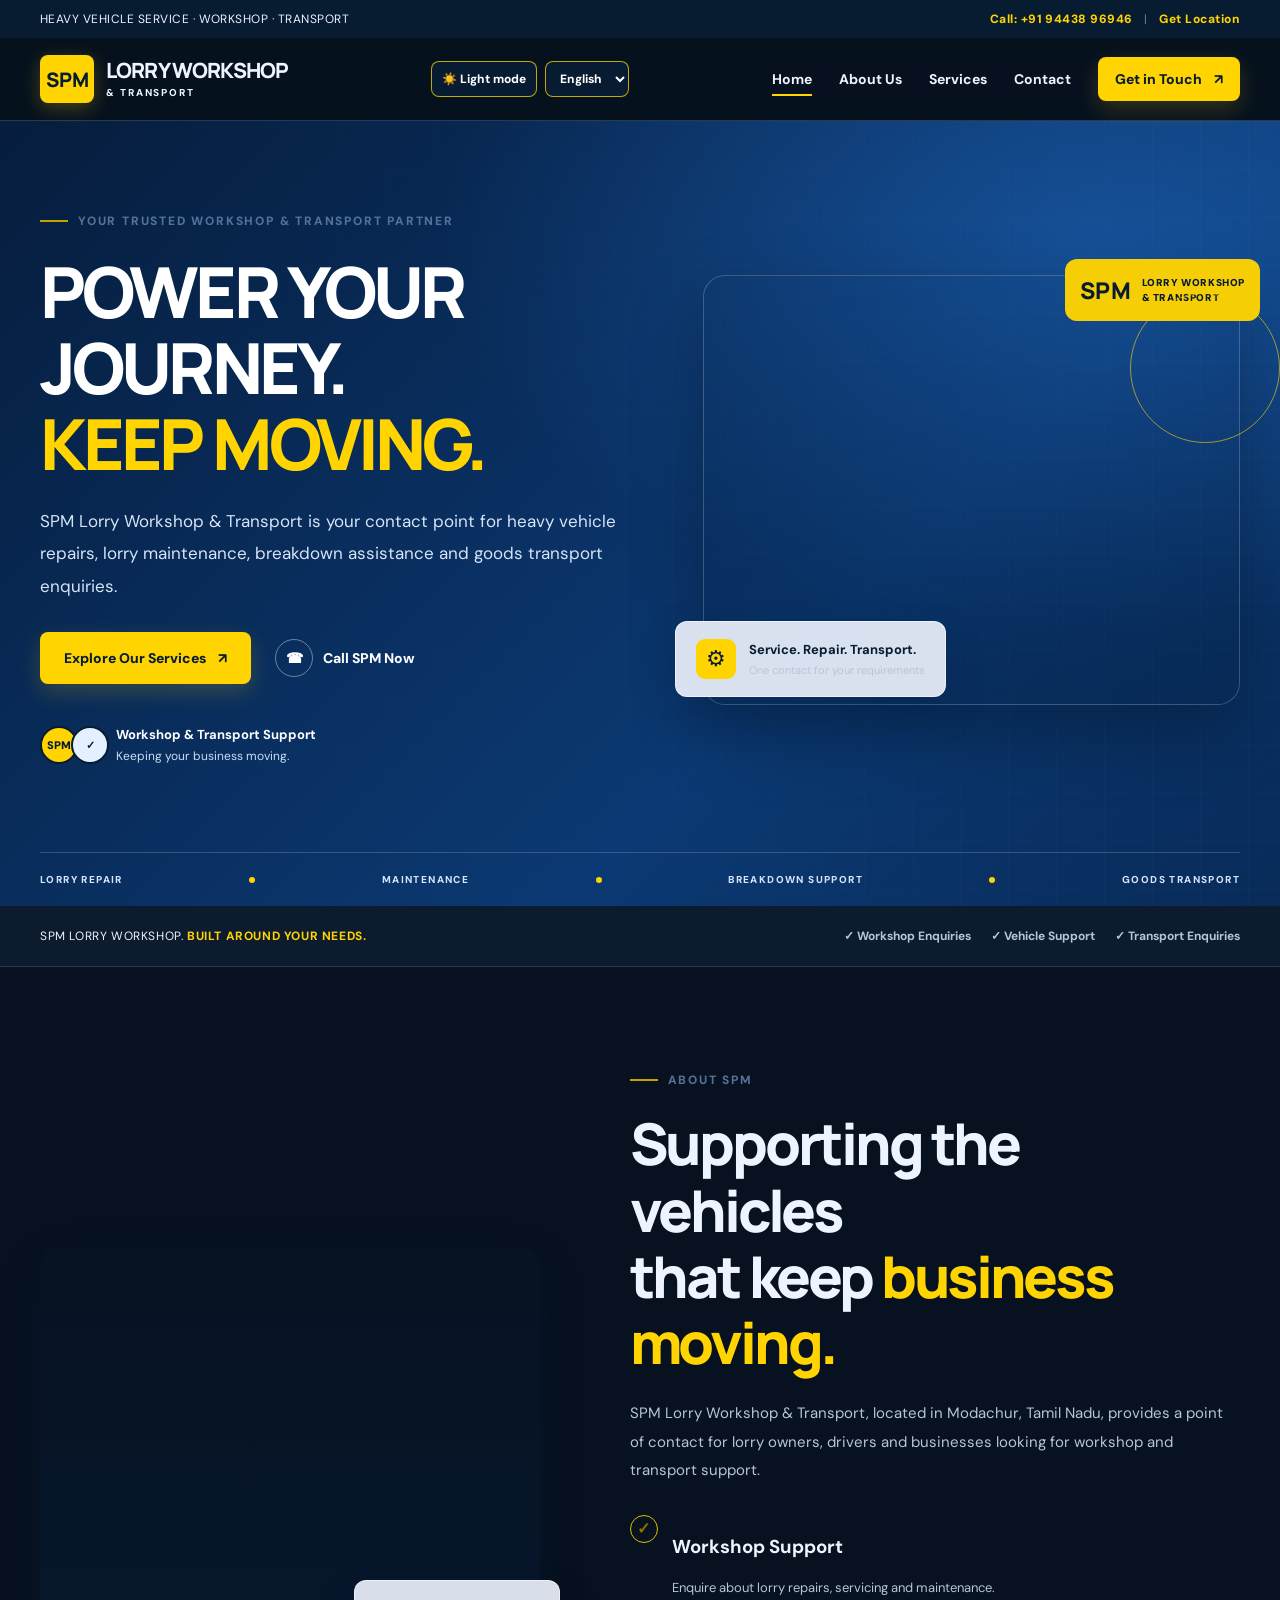
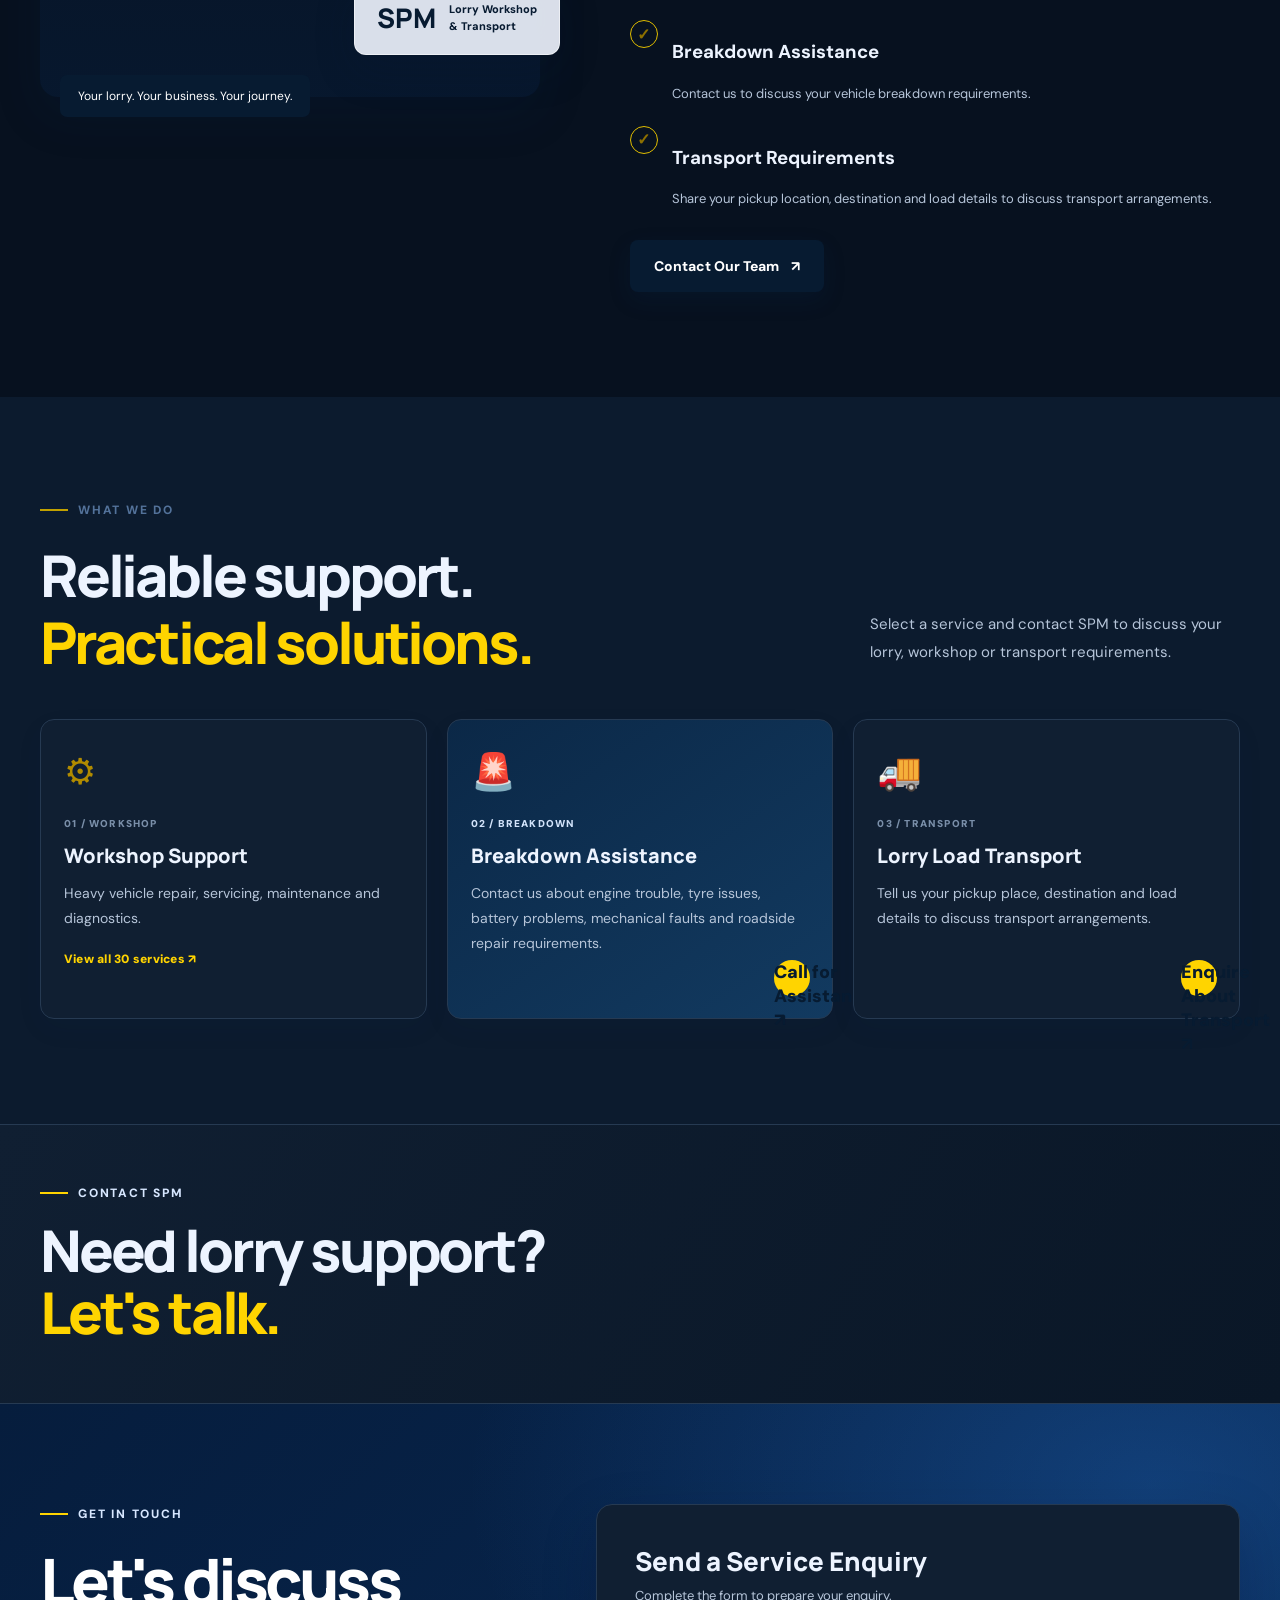
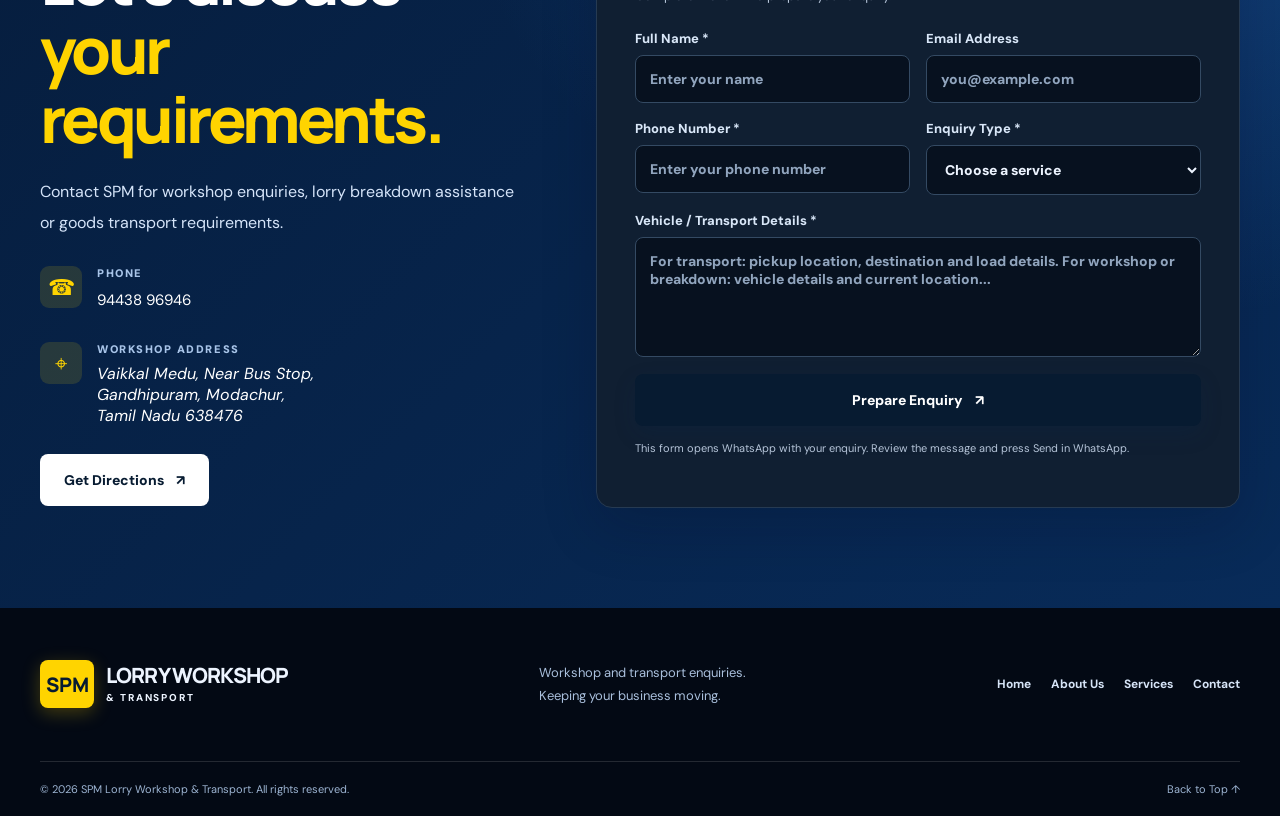
==== commit 46a3fbfc: "Update all HTML heading sections" ====
--- a/index.html
+++ b/index.html
@@ -397,10 +397,6 @@
             <em>Let's talk.</em>
           </h2>
         </div>
-
-        <a class="btn btn-light" href="tel:+919443896946">
-          Call 94438 96946 <span>↗</span>
-        </a>
       </div>
     </section>
 
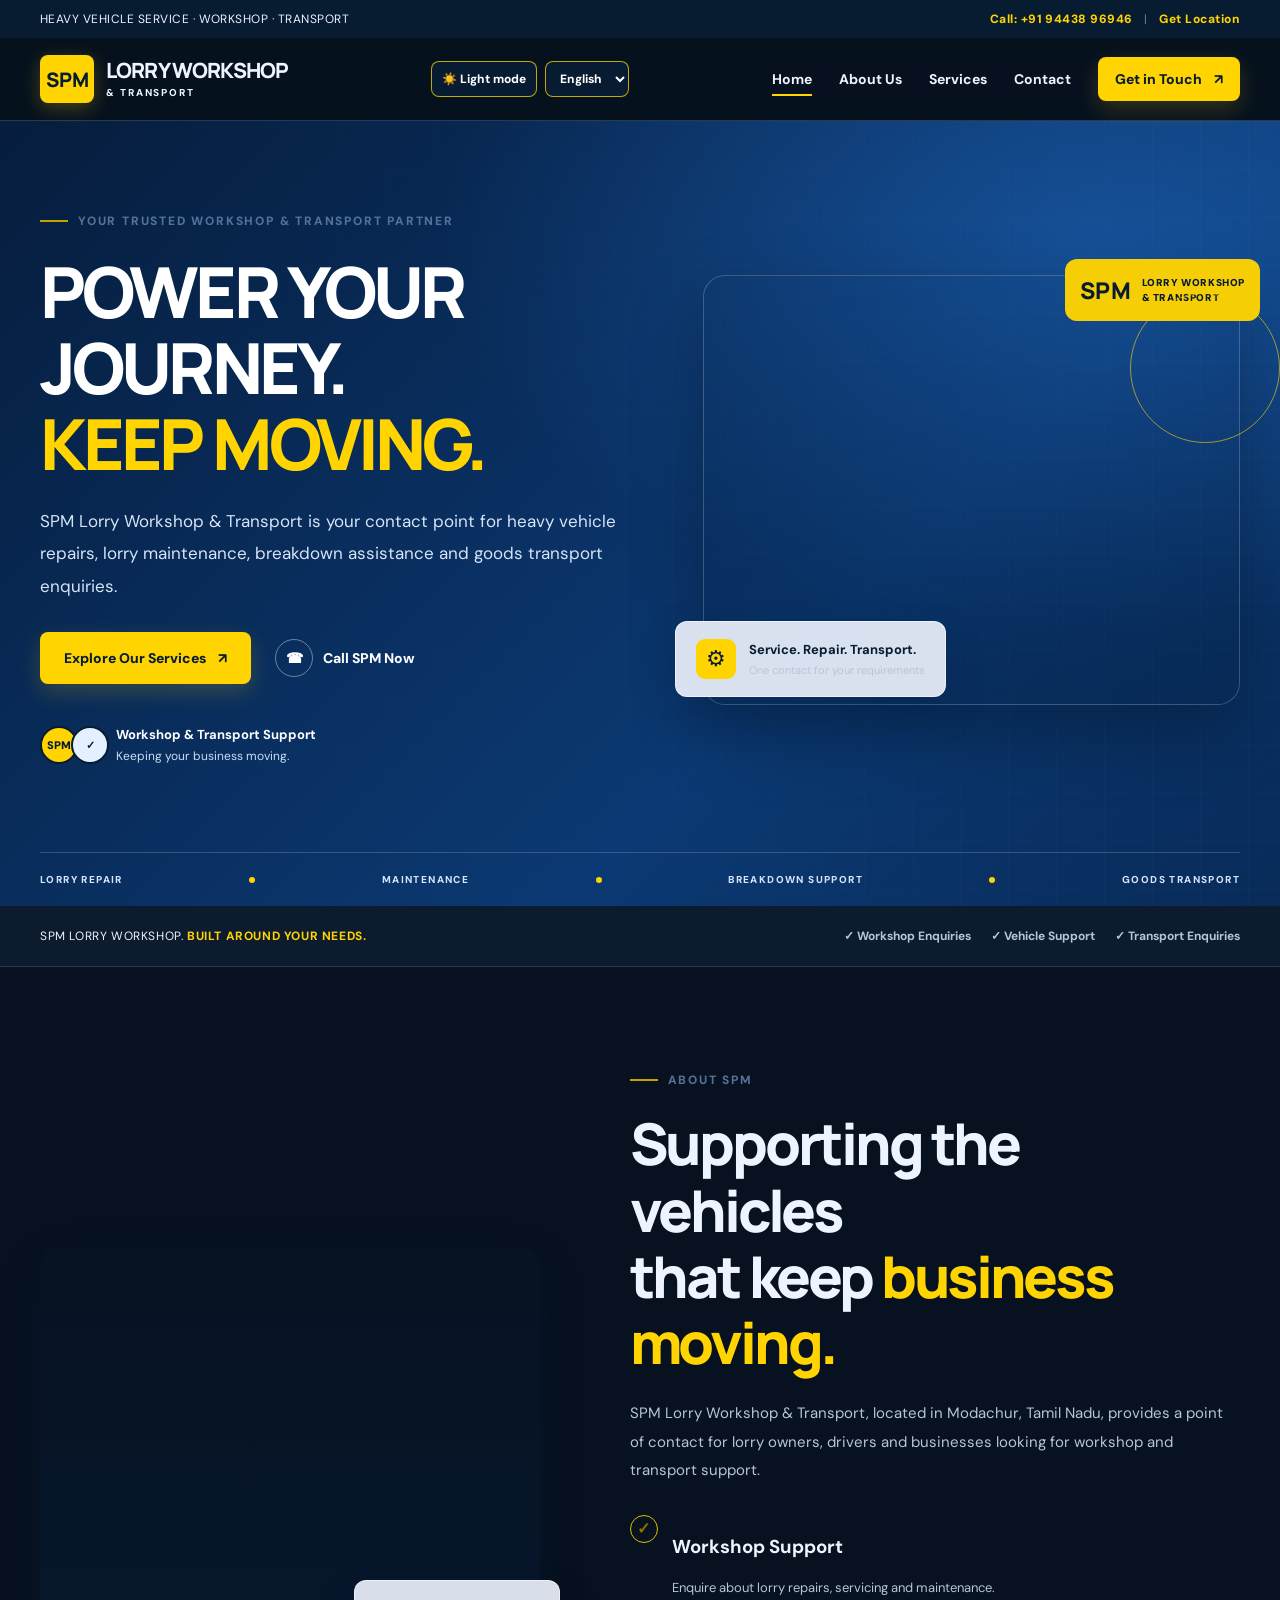
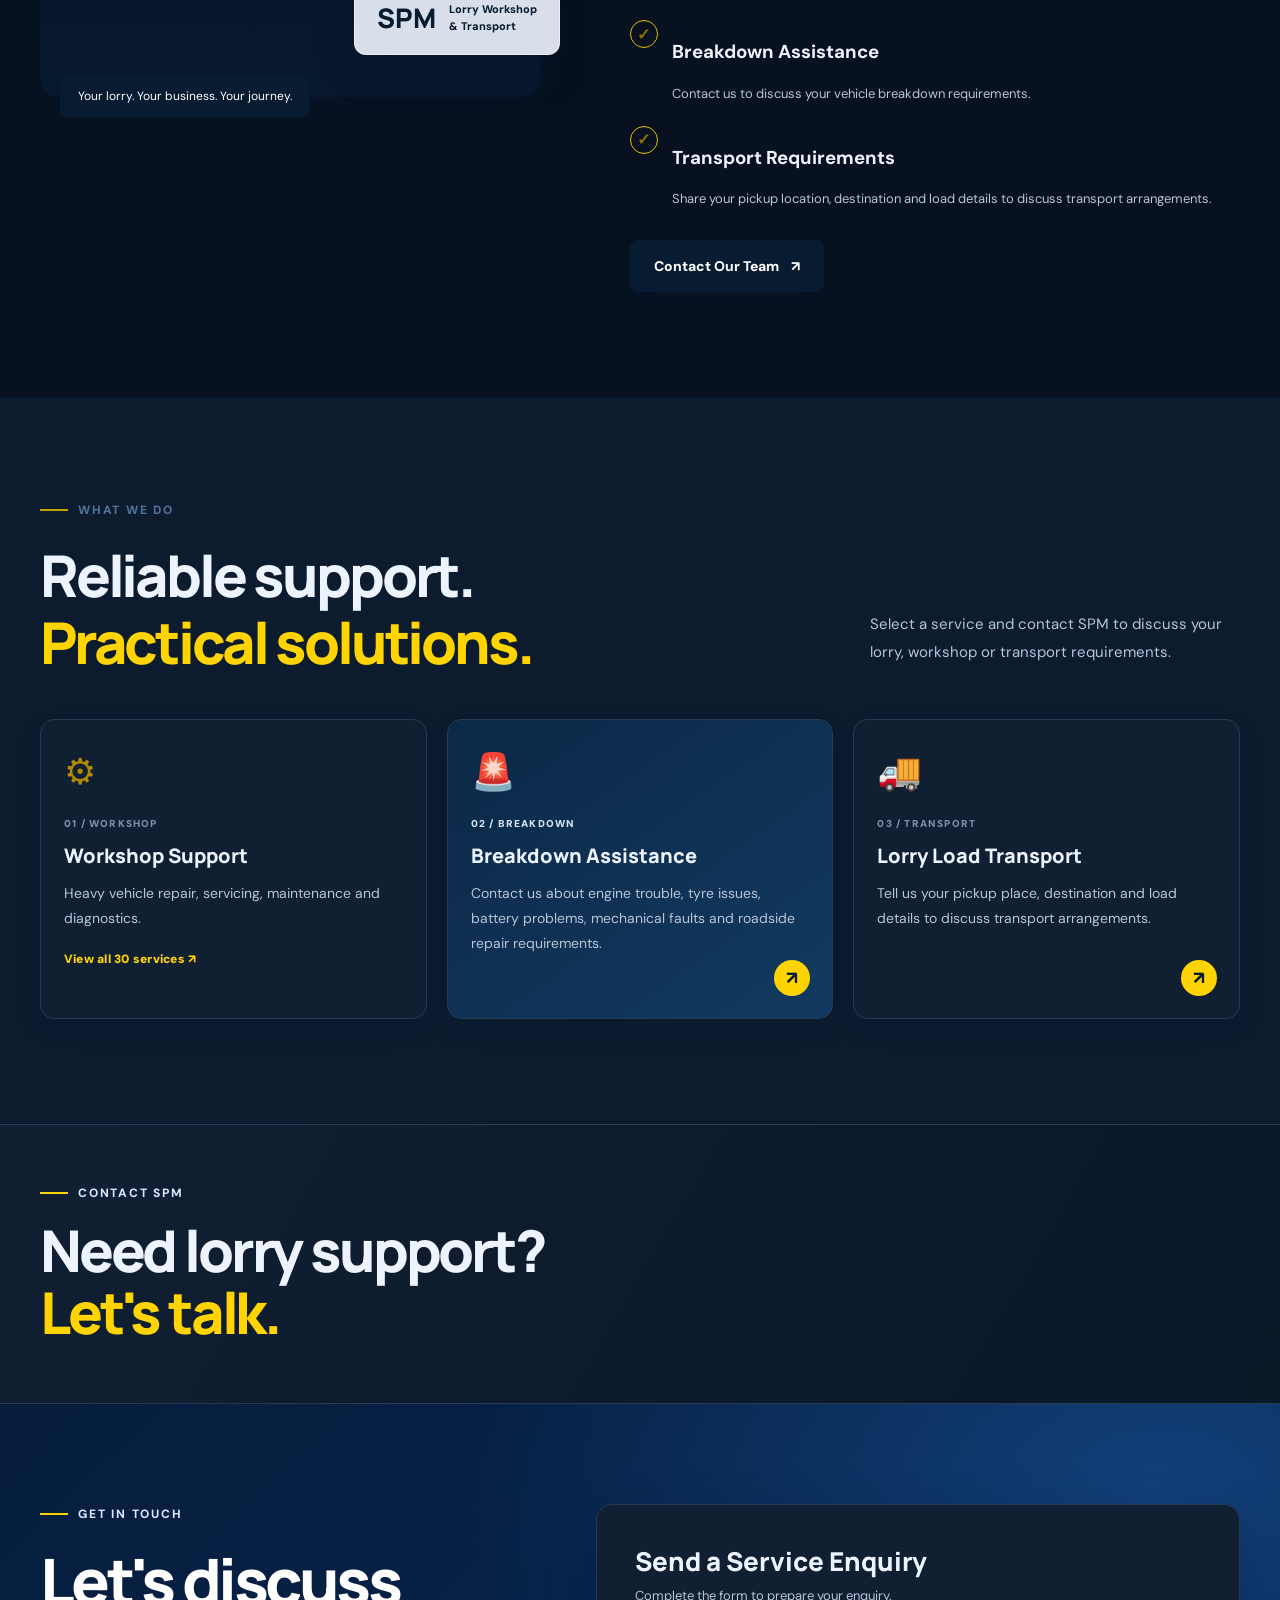
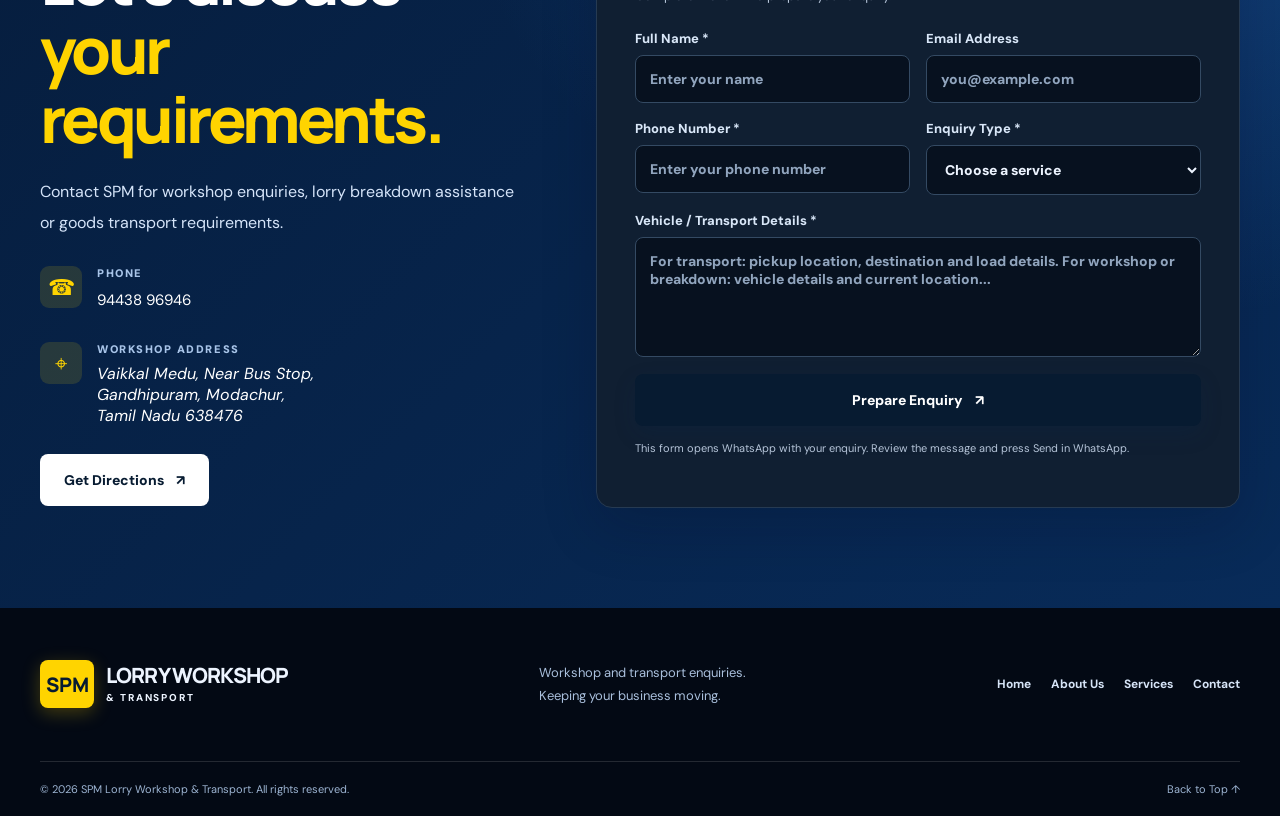
==== commit 8c9e1433: "Simplify call-to-action links in index.html Removed text from call-to-action links for assistance an" ====
--- a/index.html
+++ b/index.html
@@ -1,4 +1,3 @@
-
 <!DOCTYPE html>
 <html lang="en">
 <head>
@@ -360,7 +359,7 @@
             </p>
             <a href="tel:+919443896946"
                aria-label="Call SPM about breakdown assistance">
-              Call for Assistance ↗
+              ↗
             </a>
           </article>
 
@@ -375,7 +374,7 @@
             </p>
             <a href="tel:+919443896946"
                aria-label="Call SPM about lorry load transport">
-              Enquire About Transport ↗
+              ↗
             </a>
           </article>
 
--- a/style.css
+++ b/style.css
@@ -1,4 +1,14 @@
-/* SPM — Blue & Yellow Glass Theme */
+/* =========================================================
+   SPM LORRY SERVICES
+   BLUE & YELLOW GLASS THEME
+   Main Stylesheet: style.css
+   ========================================================= */
+
+
+/* =========================================================
+   01. ROOT VARIABLES & GLOBAL RESET
+   ========================================================= */
+
 :root {
   --navy: #082b59;
   --navy-2: #104783;
@@ -9,259 +19,920 @@
   --ink: #082b59;
   --muted: #536985;
   --line: #d2e0f4;
+
   --font: 'DM Sans', sans-serif;
   --heading: 'Manrope', sans-serif;
+
   --shadow: 0 18px 50px rgba(8, 43, 89, .12);
 }
-* { box-sizing: border-box; }
-html { scroll-behavior: smooth; scroll-padding-top: 90px; }
-body { margin: 0; font-family: var(--font); font-size: 16px; background: var(--cream); color: var(--ink); }
-a { color: inherit; text-decoration: none; }
-button, input, select, textarea { font: inherit; }
-.container { width: min(1200px, calc(100% - 48px)); margin-inline: auto; }
-.topbar { background: var(--navy); color: #eaf2ff; font-size: 12px; letter-spacing: .04em; }
-.topbar-inner { min-height: 38px; display: flex; justify-content: space-between; align-items: center; gap: 16px; }
-.topbar a { color: var(--blue); font-weight: 800; }
-.top-divider { opacity: .45; margin: 0 8px; }
-.site-header { position: sticky; top: 0; z-index: 50; background: rgba(241,246,255,.86); backdrop-filter: blur(18px); -webkit-backdrop-filter: blur(18px); border-bottom: 1px solid rgba(8,43,89,.14); }
-.nav-wrap { min-height: 82px; display: flex; justify-content: space-between; align-items: center; gap: 24px; }
-.brand { display: inline-flex; align-items: center; gap: 12px; flex-shrink: 0; }
-.brand-mark { display: grid; place-items: center; width: 54px; height: 48px; background: var(--blue); color: var(--navy); font: 800 20px var(--heading); border-radius: 8px; box-shadow: 0 5px 18px rgba(255,212,0,.25); }
-.brand-text { font: 800 21px/1.05 var(--heading); color: var(--navy); letter-spacing: -.04em; }
-.brand-text small { display: block; margin-top: 5px; font: 800 10px var(--font); letter-spacing: .19em; }
-.main-nav { display: flex; align-items: center; gap: 27px; font-size: 14px; font-weight: 700; }
-.nav-link { position: relative; padding: 10px 0; font-size: 14px; color: #264768; }
-.nav-link:hover, .nav-link.active { color: var(--navy); }
-.nav-link::after { content: ""; position: absolute; left: 0; bottom: 2px; width: 0; height: 2px; background: var(--blue); transition: width .2s; }
-.nav-link:hover::after, .nav-link.active::after { width: 100%; }
-.menu-toggle { display: none; border: 0; background: var(--blue); border-radius: 8px; padding: 12px; cursor: pointer; }
-.menu-toggle span { display: block; width: 22px; height: 2px; margin: 4px; background: var(--navy); }
-.btn { display: inline-flex; align-items: center; justify-content: center; gap: 12px; background: var(--blue); color: var(--navy); font-size: 14px; font-weight: 800; padding: 17px 24px; border: 0; border-radius: 8px; cursor: pointer; box-shadow: 0 8px 22px rgba(255,212,0,.18); transition: transform .2s, background .2s; }
-.btn:hover { background: #ffe566; transform: translateY(-3px); }
-.btn-small { padding: 13px 17px; }
-.btn-dark { background: var(--navy); color: white; box-shadow: 0 8px 22px rgba(8,43,89,.16); }
-.btn-dark:hover { background: var(--navy-2); }
-.btn-light { background: white; color: var(--navy); box-shadow: none; }
-.btn-light:hover { background: #fff5b8; }
-.hero { position: relative; overflow: hidden; color: white; background: radial-gradient(ellipse at 85% 15%, rgba(36,111,201,.45), transparent 42%), linear-gradient(135deg,#061d3d,#0b3973 65%,#082b59); }
-.hero-grid { position: absolute; inset: 0; opacity: .13; background-image: linear-gradient(rgba(255,255,255,.14) 1px,transparent 1px),linear-gradient(90deg,rgba(255,255,255,.14) 1px,transparent 1px); background-size: 48px 48px; mask-image: linear-gradient(to right,transparent,black); }
-.hero-content { position: relative; display: grid; grid-template-columns: 1.05fr .95fr; align-items: center; gap: 70px; padding-top: 92px; padding-bottom: 86px; }
-.eyebrow { display: flex; align-items: center; gap: 10px; color: #53729a; font-size: 12px; font-weight: 800; letter-spacing: .15em; }
-.eyebrow-line { display: inline-block; width: 28px; height: 2px; background: #c2a100; }
-.eyebrow.light { color: #d7e7ff; }
-.eyebrow.light .eyebrow-line { background: var(--blue); }
-.hero h1, .section h2, .contact-copy h2, .dark-band h2 { margin: 24px 0; font: 800 clamp(46px,5.5vw,76px)/1.08 var(--heading); letter-spacing: -.055em; }
-.hero h1 em, .section h2 em, .contact-copy h2 em, .dark-band h2 em { color: var(--blue); font-style: normal; }
-.hero-lead { max-width: 590px; color: #d5e4f9; font-size: 17px; line-height: 1.9; }
-.hero-actions { display: flex; align-items: center; flex-wrap: wrap; gap: 24px; margin-top: 30px; }
-.text-link { display: inline-flex; align-items: center; gap: 10px; font-size: 14px; font-weight: 800; }
-.play-icon { display: grid; place-items: center; width: 38px; height: 38px; border: 1px solid rgba(255,255,255,.4); border-radius: 50%; }
-.hero-proof { display: flex; align-items: center; gap: 14px; margin-top: 40px; }
-.proof-avatars { display: flex; align-items: center; }
-.proof-avatars span { display: grid; place-items: center; width: 38px; height: 38px; margin-right: -7px; border: 2px solid var(--navy); border-radius: 50%; background: var(--blue); color: var(--navy); font-size: 11px; font-weight: 900; }
-.proof-avatars span + span { background: #e4efff; }
-.hero-proof p { margin: 0; color: #cbdcf2; font-size: 12px; line-height: 1.7; }
-.hero-proof strong { color: white; font-size: 13px; }
-.hero-visual { min-height: 490px; position: relative; display: flex; align-items: center; }
-.visual-image { width: 100%; height: 430px; border-radius: 22px; background: linear-gradient(180deg,rgba(4,24,50,.05),rgba(4,24,50,.25)),url('https://images.unsplash.com/photo-1601584115197-04ecc0da31d7?auto=format&fit=crop&w=1200&q=85') center/cover; box-shadow: 0 28px 70px rgba(0,0,0,.28); border: 1px solid rgba(255,255,255,.2); }
-.image-label, .experience-card { position: absolute; display: flex; align-items: center; gap: 13px; border: 1px solid rgba(255,255,255,.55); border-radius: 12px; background: rgba(241,246,255,.9); color: var(--navy); backdrop-filter: blur(16px); -webkit-backdrop-filter: blur(16px); box-shadow: 0 16px 40px rgba(0,20,50,.18); }
-.image-label { left: -28px; bottom: 38px; padding: 17px 20px; }
-.label-icon { display: grid; place-items: center; width: 40px; height: 40px; background: var(--blue); border-radius: 9px; font-size: 22px; }
-.image-label strong, .image-label small { display: block; }
-.image-label strong { font-size: 13px; }
-.image-label small { margin-top: 5px; color: var(--muted); font-size: 11px; }
-.visual-badge { position: absolute; top: 14px; right: -20px; display: flex; align-items: center; gap: 10px; padding: 15px; border-radius: 12px; background: rgba(255,212,0,.96); color: var(--navy); font-size: 10px; font-weight: 900; letter-spacing: .06em; line-height: 1.5; }
-.badge-number { font: 800 23px var(--heading); }
-.circle-outline { position: absolute; z-index: -0; top: 48px; right: -40px; width: 150px; height: 150px; border: 1px solid rgba(255,212,0,.6); border-radius: 50%; }
-.hero-bottom { position: relative; display: flex; align-items: center; justify-content: space-between; gap: 20px; padding: 20px 0; border-top: 1px solid rgba(255,255,255,.18); color: #d5e4f9; font-size: 10px; font-weight: 800; letter-spacing: .14em; }
-.hero-bottom i { width: 6px; height: 6px; border-radius: 50%; background: var(--blue); }
-.trust-strip { background: #e4efff; border-bottom: 1px solid var(--line); }
-.trust-inner { display: flex; justify-content: space-between; align-items: center; gap: 25px; padding-block: 22px; }
-.trust-inner > p { margin: 0; font-size: 12px; letter-spacing: .05em; }
-.trust-inner strong { color: #1768b9; }
-.trust-points { display: flex; flex-wrap: wrap; gap: 20px; color: var(--muted); font-size: 12px; font-weight: 700; }
-.section { padding: 105px 0; }
-.about-layout { display: grid; grid-template-columns: .9fr 1.1fr; align-items: center; gap: 90px; }
-.section-visual { position: relative; min-height: 470px; }
-.about-photo { height: 450px; border-radius: 18px; background: linear-gradient(180deg,rgba(8,43,89,.05),rgba(8,43,89,.25)),url('https://images.unsplash.com/photo-1586191582151-f73872dfd183?auto=format&fit=crop&w=1000&q=85') center/cover; box-shadow: var(--shadow); }
-.experience-card { right: -20px; bottom: 62px; padding: 18px 22px; }
-.experience-card strong { font: 800 27px var(--heading); }
-.experience-card span { font-size: 11px; font-weight: 800; line-height: 1.5; }
-.photo-caption { position: absolute; bottom: 0; left: 20px; padding: 13px 18px; background: var(--navy); color: white; border-radius: 7px; font-size: 12px; }
-.section h2 { font-size: clamp(38px,4.5vw,58px); line-height: 1.15; }
-.section-copy h2 { margin-top: 22px; }
-.muted { color: var(--muted); font-size: 15px; line-height: 1.9; }
-.feature-list { display: grid; gap: 21px; margin: 30px 0; }
-.feature { display: flex; gap: 14px; align-items: flex-start; }
-.feature-check { display: grid; place-items: center; flex: 0 0 28px; height: 28px; border: 1px solid #e0bd00; border-radius: 50%; color: #8d7000; font-weight: 900; }
-.feature strong { display: block; margin-bottom: 5px; font-size: 15px; }
-.feature p { margin: 0; color: var(--muted); font-size: 13px; line-height: 1.7; }
-.services-section { background: #e4efff; }
-.section-heading { display: flex; justify-content: space-between; align-items: end; gap: 45px; margin-bottom: 44px; }
-.section-heading h2 { margin-bottom: 0; font-size: clamp(38px,4.5vw,58px); }
-.heading-side { max-width: 370px; margin-bottom: 8px; }
-.service-grid { display: grid; grid-template-columns: repeat(3,minmax(0,1fr)); gap: 20px; }
-.service-card { position: relative; min-height: 300px; padding: 28px 23px; background: rgba(255,255,255,.76); border: 1px solid rgba(8,43,89,.12); border-radius: 14px; backdrop-filter: blur(12px); -webkit-backdrop-filter: blur(12px); box-shadow: 0 10px 28px rgba(8,43,89,.05); transition: transform .25s, box-shadow .25s; }
-.service-card:hover { transform: translateY(-6px); box-shadow: var(--shadow); }
-.service-card.featured { background: linear-gradient(145deg,#082b59,#104783); border: 1px solid rgba(255,212,0,.55); color: white; }
-.service-icon { margin-bottom: 22px; color: #b18b00; font-size: 36px; }
-.featured .service-icon { color: var(--blue); }
-.service-no { display: block; margin-bottom: 12px; color: #7a8fa9; font-size: 10px; font-weight: 900; letter-spacing: .12em; }
-.featured .service-no { color: #d2e3fa; }
-.service-card h3 { margin: 0 0 12px; font: 800 20px var(--heading); }
-.service-card p { margin: 0; padding-bottom: 30px; color: var(--muted); font-size: 14px; line-height: 1.8; }
-.featured p { color: #d4e3f8; }
-.service-card > a { position: absolute; right: 22px; bottom: 22px; display: grid; place-items: center; width: 36px; height: 36px; border-radius: 50%; background: var(--blue); color: var(--navy); font-size: 18px; font-weight: 900; }
-.dark-band { background: linear-gradient(120deg,#d8e8ff,#f5f8ff); border-block: 1px solid var(--line); }
-.dark-band-inner { display: flex; justify-content: space-between; align-items: center; gap: 35px; padding-block: 60px; }
-.dark-band h2 { margin: 18px 0 0; font-size: clamp(38px,4.5vw,58px); color: var(--navy); }
-.projects-section { background: var(--cream); }
-.project-grid { display: grid; grid-template-columns: repeat(3,minmax(0,1fr)); gap: 22px; }
-.project-card { overflow: hidden; background: rgba(255,255,255,.78); border: 1px solid var(--line); border-radius: 14px; box-shadow: 0 10px 30px rgba(8,43,89,.05); }
-.project-art { min-height: 220px; display: flex; align-items: end; padding: 20px; border-radius: 14px 14px 0 0; background-size: cover; background-position: center; }
-.project-art span { padding: 8px 10px; border-radius: 5px; background: rgba(255,212,0,.94); color: var(--navy); font-size: 10px; font-weight: 900; letter-spacing: .08em; }
-.art-one { background-image: linear-gradient(0deg,rgba(5,24,50,.35),transparent),url('https://images.unsplash.com/photo-1586191582151-f73872dfd183?auto=format&fit=crop&w=800&q=80'); }
-.art-two { background-image: linear-gradient(0deg,rgba(5,24,50,.35),transparent),url('https://images.unsplash.com/photo-1601584115197-04ecc0da31d7?auto=format&fit=crop&w=800&q=80'); }
-.art-three { background-image: linear-gradient(0deg,rgba(5,24,50,.35),transparent),url('https://images.unsplash.com/photo-1566933293069-b55c7f326dd4?auto=format&fit=crop&w=800&q=80'); }
-.project-info { display: flex; align-items: center; justify-content: space-between; gap: 15px; padding: 20px; }
-.project-info h3 { margin: 0 0 7px; font: 800 17px var(--heading); }
-.project-info p { margin: 0; color: var(--muted); font-size: 13px; line-height: 1.6; }
-.project-info > a { display: grid; place-items: center; flex-shrink: 0; width: 36px; height: 36px; border-radius: 50%; background: var(--blue); font-weight: 900; }
-.contact-section { padding: 100px 0; color: white; background: radial-gradient(ellipse at 90% 10%,rgba(35,105,190,.38),transparent 42%),linear-gradient(135deg,#061d3d,#082b59); }
-.contact-layout { display: grid; grid-template-columns: .85fr 1.15fr; gap: 80px; align-items: center; }
-.contact-copy h2 { font-size: clamp(42px,5vw,66px); }
-.contact-copy > p { color: #d5e4f9; font-size: 16px; line-height: 1.9; }
-.contact-detail { display: flex; align-items: flex-start; gap: 15px; margin: 28px 0; }
-.contact-detail > span { display: grid; place-items: center; width: 42px; height: 42px; flex-shrink: 0; border-radius: 9px; background: rgba(255,212,0,.13); color: var(--blue); font-size: 22px; }
-.contact-detail small { display: block; margin-bottom: 7px; color: #a8c4e8; font-size: 11px; font-weight: 900; letter-spacing: .14em; }
-.contact-detail a, .contact-detail p { margin: 0; color: white; font-size: 15px; line-height: 1.8; }
-.contact-form { padding: 38px; background: rgba(255,255,255,.95); color: var(--navy); border: 1px solid rgba(255,255,255,.6); border-radius: 16px; box-shadow: 0 20px 55px rgba(0,10,35,.2); }
-.form-heading h3 { margin: 0 0 8px; font: 800 26px var(--heading); }
-.form-heading p { margin: 0 0 26px; color: var(--muted); font-size: 13px; }
-.form-row { display: grid; grid-template-columns: 1fr 1fr; gap: 16px; }
-.contact-form label { display: block; margin-bottom: 17px; color: #29496e; font-size: 13px; font-weight: 800; }
-.contact-form input, .contact-form select, .contact-form textarea { display: block; width: 100%; margin-top: 8px; padding: 14px; border: 1px solid #d2e0f4; border-radius: 8px; outline: 0; background: rgba(241,246,255,.75); color: var(--navy); font-size: 14px; }
-.contact-form textarea { resize: vertical; min-height: 120px; }
-.contact-form input:focus, .contact-form select:focus, .contact-form textarea:focus { border-color: #1768c4; box-shadow: 0 0 0 3px rgba(23,104,196,.12); }
-.submit-btn { width: 100%; }
-.form-status { color: #1768b9; font-size: 13px; line-height: 1.6; }
-.form-disclaimer { color: #71839a; font-size: 11px; line-height: 1.7; }
-.footer { background: #04172f; color: #d6e4f7; }
-.footer-main { display: flex; justify-content: space-between; align-items: center; gap: 30px; padding-block: 40px; }
-.footer-brand .brand-text { color: white; }
-.footer-main > p { color: #a9bfdc; font-size: 13px; line-height: 1.8; }
-.footer-links { display: flex; flex-wrap: wrap; gap: 20px; font-size: 12px; font-weight: 700; }
-.footer-links a:hover, .footer-bottom a:hover { color: var(--blue); }
-.footer-bottom { display: flex; justify-content: space-between; gap: 20px; padding-block: 20px; border-top: 1px solid rgba(255,255,255,.13); color: #9db4d2; font-size: 11px; }
-a:focus-visible, button:focus-visible, input:focus-visible, select:focus-visible, textarea:focus-visible { outline: 3px solid #ffd400; outline-offset: 3px; }
-@media (max-width: 950px) {
-  .main-nav { gap: 16px; }
-  .nav-cta { display: none; }
-  .hero-content { gap: 35px; }
-  .about-layout, .contact-layout { gap: 45px; }
-  .section { padding: 80px 0; }
-}
-@media (max-width: 700px) {
-  .container { width: calc(100% - 32px); }
-  .topbar-inner { justify-content: center; text-align: center; padding-block: 9px; }
-  .topbar-inner > span { display: none; }
-  .nav-wrap { min-height: 72px; }
-  .brand-text { font-size: 17px; }
-  .brand-mark { width: 48px; height: 42px; }
-  .menu-toggle { display: block; }
-  .main-nav { position: absolute; display: none; top: 100%; left: 0; right: 0; padding: 15px 24px 22px; background: rgba(241,246,255,.98); backdrop-filter: blur(18px); border-bottom: 1px solid var(--line); box-shadow: 0 18px 25px rgba(8,43,89,.1); align-items: stretch; flex-direction: column; gap: 4px; }
-  .main-nav.is-open { display: flex; }
-  .nav-link { padding: 12px 0; font-size: 15px; }
-  .nav-cta { display: inline-flex; margin-top: 8px; }
-  .hero-content { grid-template-columns: 1fr; gap: 38px; padding-top: 64px; padding-bottom: 55px; }
-  .hero h1 { font-size: clamp(43px,10vw,58px); }
-  .hero-lead { font-size: 15px; }
-  .hero-visual { min-height: 330px; margin: 0 8px; }
-  .visual-image { height: 310px; }
-  .image-label { left: -8px; bottom: 8px; padding: 12px; }
-  .visual-badge { right: -8px; top: 5px; }
-  .circle-outline { right: -15px; top: 18px; width: 100px; height: 100px; }
-  .hero-bottom { flex-wrap: wrap; justify-content: center; padding: 18px 0; font-size: 9px; }
-  .trust-inner, .section-heading, .dark-band-inner, .footer-main, .footer-bottom { align-items: flex-start; flex-direction: column; }
-  .trust-points { gap: 12px; }
-  .section { padding: 68px 0; }
-  .about-layout, .contact-layout { grid-template-columns: 1fr; gap: 38px; }
-  .section-visual { min-height: 350px; }
-  .about-photo { height: 340px; }
-  .experience-card { right: -5px; bottom: 45px; padding: 13px; }
-  .section h2, .section-heading h2 { font-size: clamp(36px,9vw,46px); }
-  .service-grid, .project-grid { grid-template-columns: 1fr; }
-  .service-card { min-height: auto; padding: 25px; }
-  .service-card h3 { font-size: 20px; }
-  .service-card p { font-size: 14px; padding-bottom: 18px; }
-  .dark-band-inner { gap: 25px; padding-block: 45px; }
-  .contact-section { padding: 68px 0; }
-  .contact-copy h2 { font-size: clamp(40px,10vw,54px); }
-  .contact-form { padding: 25px 18px; }
-  .form-heading h3 { font-size: 23px; }
-  .contact-form label { font-size: 13px; }
-  .contact-form input, .contact-form select, .contact-form textarea { font-size: 16px; }
-  .form-row { grid-template-columns: 1fr; gap: 0; }
-  .footer-main { gap: 18px; }
-}
-@media (prefers-reduced-motion: reduce) {
-  html { scroll-behavior: auto; }
-  *, *::before, *::after { transition-duration: .01ms !important; animation-duration: .01ms !important; }
-}
-
-/* WORKSHOP CARD: CLICK TO REVEAL ALL 30 SERVICES */
-.workshop-card { min-width: 0; }
+
+* {
+  box-sizing: border-box;
+}
+
+html {
+  scroll-behavior: smooth;
+  scroll-padding-top: 90px;
+}
+
+body {
+  margin: 0;
+  font-family: var(--font);
+  font-size: 16px;
+  background: var(--cream);
+  color: var(--ink);
+}
+
+a {
+  color: inherit;
+  text-decoration: none;
+}
+
+button,
+input,
+select,
+textarea {
+  font: inherit;
+}
+
+.container {
+  width: min(1200px, calc(100% - 48px));
+  margin-inline: auto;
+}
+
+
+/* =========================================================
+   02. TOP INFORMATION BAR
+   ========================================================= */
+
+.topbar {
+  background: var(--navy);
+  color: #eaf2ff;
+  font-size: 12px;
+  letter-spacing: .04em;
+}
+
+.topbar-inner {
+  min-height: 38px;
+  display: flex;
+  justify-content: space-between;
+  align-items: center;
+  gap: 16px;
+}
+
+.topbar a {
+  color: var(--blue);
+  font-weight: 800;
+}
+
+.top-divider {
+  opacity: .45;
+  margin: 0 8px;
+}
+
+
+/* =========================================================
+   03. HEADER, BRAND & NAVIGATION
+   ========================================================= */
+
+.site-header {
+  position: sticky;
+  top: 0;
+  z-index: 50;
+  background: rgba(241, 246, 255, .86);
+  backdrop-filter: blur(18px);
+  -webkit-backdrop-filter: blur(18px);
+  border-bottom: 1px solid rgba(8, 43, 89, .14);
+}
+
+.nav-wrap {
+  min-height: 82px;
+  display: flex;
+  justify-content: space-between;
+  align-items: center;
+  gap: 24px;
+}
+
+.brand {
+  display: inline-flex;
+  align-items: center;
+  gap: 12px;
+  flex-shrink: 0;
+}
+
+.brand-mark {
+  display: grid;
+  place-items: center;
+  width: 54px;
+  height: 48px;
+  background: var(--blue);
+  color: var(--navy);
+  font: 800 20px var(--heading);
+  border-radius: 8px;
+  box-shadow: 0 5px 18px rgba(255, 212, 0, .25);
+}
+
+.brand-text {
+  font: 800 21px/1.05 var(--heading);
+  color: var(--navy);
+  letter-spacing: -.04em;
+}
+
+.brand-text small {
+  display: block;
+  margin-top: 5px;
+  font: 800 10px var(--font);
+  letter-spacing: .19em;
+}
+
+.main-nav {
+  display: flex;
+  align-items: center;
+  gap: 27px;
+  font-size: 14px;
+  font-weight: 700;
+}
+
+.nav-link {
+  position: relative;
+  padding: 10px 0;
+  font-size: 14px;
+  color: #264768;
+}
+
+.nav-link:hover,
+.nav-link.active {
+  color: var(--navy);
+}
+
+.nav-link::after {
+  content: "";
+  position: absolute;
+  left: 0;
+  bottom: 2px;
+  width: 0;
+  height: 2px;
+  background: var(--blue);
+  transition: width .2s;
+}
+
+.nav-link:hover::after,
+.nav-link.active::after {
+  width: 100%;
+}
+
+.menu-toggle {
+  display: none;
+  border: 0;
+  background: var(--blue);
+  border-radius: 8px;
+  padding: 12px;
+  cursor: pointer;
+}
+
+.menu-toggle span {
+  display: block;
+  width: 22px;
+  height: 2px;
+  margin: 4px;
+  background: var(--navy);
+}
+
+
+/* =========================================================
+   04. BUTTONS & LINKS
+   ========================================================= */
+
+.btn {
+  display: inline-flex;
+  align-items: center;
+  justify-content: center;
+  gap: 12px;
+  background: var(--blue);
+  color: var(--navy);
+  font-size: 14px;
+  font-weight: 800;
+  padding: 17px 24px;
+  border: 0;
+  border-radius: 8px;
+  cursor: pointer;
+  box-shadow: 0 8px 22px rgba(255, 212, 0, .18);
+  transition: transform .2s, background .2s;
+}
+
+.btn:hover {
+  background: #ffe566;
+  transform: translateY(-3px);
+}
+
+.btn-small {
+  padding: 13px 17px;
+}
+
+.btn-dark {
+  background: var(--navy);
+  color: white;
+  box-shadow: 0 8px 22px rgba(8, 43, 89, .16);
+}
+
+.btn-dark:hover {
+  background: var(--navy-2);
+}
+
+.btn-light {
+  background: white;
+  color: var(--navy);
+  box-shadow: none;
+}
+
+.btn-light:hover {
+  background: #fff5b8;
+}
+
+.text-link {
+  display: inline-flex;
+  align-items: center;
+  gap: 10px;
+  font-size: 14px;
+  font-weight: 800;
+}
+
+.play-icon {
+  display: grid;
+  place-items: center;
+  width: 38px;
+  height: 38px;
+  border: 1px solid rgba(255, 255, 255, .4);
+  border-radius: 50%;
+}
+
+
+/* =========================================================
+   05. HERO SECTION
+   ========================================================= */
+
+.hero {
+  position: relative;
+  overflow: hidden;
+  color: white;
+  background:
+    radial-gradient(
+      ellipse at 85% 15%,
+      rgba(36, 111, 201, .45),
+      transparent 42%
+    ),
+    linear-gradient(
+      135deg,
+      #061d3d,
+      #0b3973 65%,
+      #082b59
+    );
+}
+
+.hero-grid {
+  position: absolute;
+  inset: 0;
+  opacity: .13;
+  background-image:
+    linear-gradient(
+      rgba(255, 255, 255, .14) 1px,
+      transparent 1px
+    ),
+    linear-gradient(
+      90deg,
+      rgba(255, 255, 255, .14) 1px,
+      transparent 1px
+    );
+  background-size: 48px 48px;
+  mask-image: linear-gradient(to right, transparent, black);
+}
+
+.hero-content {
+  position: relative;
+  display: grid;
+  grid-template-columns: 1.05fr .95fr;
+  align-items: center;
+  gap: 70px;
+  padding-top: 92px;
+  padding-bottom: 86px;
+}
+
+.eyebrow {
+  display: flex;
+  align-items: center;
+  gap: 10px;
+  color: #53729a;
+  font-size: 12px;
+  font-weight: 800;
+  letter-spacing: .15em;
+}
+
+.eyebrow-line {
+  display: inline-block;
+  width: 28px;
+  height: 2px;
+  background: #c2a100;
+}
+
+.eyebrow.light {
+  color: #d7e7ff;
+}
+
+.eyebrow.light .eyebrow-line {
+  background: var(--blue);
+}
+
+.hero h1,
+.section h2,
+.contact-copy h2,
+.dark-band h2 {
+  margin: 24px 0;
+  font: 800 clamp(46px, 5.5vw, 76px)/1.08 var(--heading);
+  letter-spacing: -.055em;
+}
+
+.hero h1 em,
+.section h2 em,
+.contact-copy h2 em,
+.dark-band h2 em {
+  color: var(--blue);
+  font-style: normal;
+}
+
+.hero-lead {
+  max-width: 590px;
+  color: #d5e4f9;
+  font-size: 17px;
+  line-height: 1.9;
+}
+
+.hero-actions {
+  display: flex;
+  align-items: center;
+  flex-wrap: wrap;
+  gap: 24px;
+  margin-top: 30px;
+}
+
+
+/* Hero trust indicators */
+
+.hero-proof {
+  display: flex;
+  align-items: center;
+  gap: 14px;
+  margin-top: 40px;
+}
+
+.proof-avatars {
+  display: flex;
+  align-items: center;
+}
+
+.proof-avatars span {
+  display: grid;
+  place-items: center;
+  width: 38px;
+  height: 38px;
+  margin-right: -7px;
+  border: 2px solid var(--navy);
+  border-radius: 50%;
+  background: var(--blue);
+  color: var(--navy);
+  font-size: 11px;
+  font-weight: 900;
+}
+
+.proof-avatars span + span {
+  background: #e4efff;
+}
+
+.hero-proof p {
+  margin: 0;
+  color: #cbdcf2;
+  font-size: 12px;
+  line-height: 1.7;
+}
+
+.hero-proof strong {
+  color: white;
+  font-size: 13px;
+}
+
+
+/* Hero image and floating cards */
+
+.hero-visual {
+  min-height: 490px;
+  position: relative;
+  display: flex;
+  align-items: center;
+}
+
+.visual-image {
+  width: 100%;
+  height: 430px;
+  border-radius: 22px;
+  background:
+    linear-gradient(
+      180deg,
+      rgba(4, 24, 50, .05),
+      rgba(4, 24, 50, .25)
+    ),
+    url('https://images.unsplash.com/photo-1601584115197-04ecc0da31d7?auto=format&fit=crop&w=1200&q=85')
+      center/cover;
+  box-shadow: 0 28px 70px rgba(0, 0, 0, .28);
+  border: 1px solid rgba(255, 255, 255, .2);
+}
+
+.image-label,
+.experience-card {
+  position: absolute;
+  display: flex;
+  align-items: center;
+  gap: 13px;
+  border: 1px solid rgba(255, 255, 255, .55);
+  border-radius: 12px;
+  background: rgba(241, 246, 255, .9);
+  color: var(--navy);
+  backdrop-filter: blur(16px);
+  -webkit-backdrop-filter: blur(16px);
+  box-shadow: 0 16px 40px rgba(0, 20, 50, .18);
+}
+
+.image-label {
+  left: -28px;
+  bottom: 38px;
+  padding: 17px 20px;
+}
+
+.label-icon {
+  display: grid;
+  place-items: center;
+  width: 40px;
+  height: 40px;
+  background: var(--blue);
+  border-radius: 9px;
+  font-size: 22px;
+}
+
+.image-label strong,
+.image-label small {
+  display: block;
+}
+
+.image-label strong {
+  font-size: 13px;
+}
+
+.image-label small {
+  margin-top: 5px;
+  color: var(--muted);
+  font-size: 11px;
+}
+
+.visual-badge {
+  position: absolute;
+  top: 14px;
+  right: -20px;
+  display: flex;
+  align-items: center;
+  gap: 10px;
+  padding: 15px;
+  border-radius: 12px;
+  background: rgba(255, 212, 0, .96);
+  color: var(--navy);
+  font-size: 10px;
+  font-weight: 900;
+  letter-spacing: .06em;
+  line-height: 1.5;
+}
+
+.badge-number {
+  font: 800 23px var(--heading);
+}
+
+.circle-outline {
+  position: absolute;
+  z-index: 0;
+  top: 48px;
+  right: -40px;
+  width: 150px;
+  height: 150px;
+  border: 1px solid rgba(255, 212, 0, .6);
+  border-radius: 50%;
+}
+
+
+/* Hero bottom strip */
+
+.hero-bottom {
+  position: relative;
+  display: flex;
+  align-items: center;
+  justify-content: space-between;
+  gap: 20px;
+  padding: 20px 0;
+  border-top: 1px solid rgba(255, 255, 255, .18);
+  color: #d5e4f9;
+  font-size: 10px;
+  font-weight: 800;
+  letter-spacing: .14em;
+}
+
+.hero-bottom i {
+  width: 6px;
+  height: 6px;
+  border-radius: 50%;
+  background: var(--blue);
+}
+
+
+/* =========================================================
+   06. TRUST STRIP
+   ========================================================= */
+
+.trust-strip {
+  background: #e4efff;
+  border-bottom: 1px solid var(--line);
+}
+
+.trust-inner {
+  display: flex;
+  justify-content: space-between;
+  align-items: center;
+  gap: 25px;
+  padding-block: 22px;
+}
+
+.trust-inner > p {
+  margin: 0;
+  font-size: 12px;
+  letter-spacing: .05em;
+}
+
+.trust-inner strong {
+  color: #1768b9;
+}
+
+.trust-points {
+  display: flex;
+  flex-wrap: wrap;
+  gap: 20px;
+  color: var(--muted);
+  font-size: 12px;
+  font-weight: 700;
+}
+
+
+/* =========================================================
+   07. GENERAL SECTION & ABOUT SECTION
+   ========================================================= */
+
+.section {
+  padding: 105px 0;
+}
+
+.about-layout {
+  display: grid;
+  grid-template-columns: .9fr 1.1fr;
+  align-items: center;
+  gap: 90px;
+}
+
+.section-visual {
+  position: relative;
+  min-height: 470px;
+}
+
+.about-photo {
+  height: 450px;
+  border-radius: 18px;
+  background:
+    linear-gradient(
+      180deg,
+      rgba(8, 43, 89, .05),
+      rgba(8, 43, 89, .25)
+    ),
+    url('https://images.unsplash.com/photo-1586191582151-f73872dfd183?auto=format&fit=crop&w=1000&q=85')
+      center/cover;
+  box-shadow: var(--shadow);
+}
+
+.experience-card {
+  right: -20px;
+  bottom: 62px;
+  padding: 18px 22px;
+}
+
+.experience-card strong {
+  font: 800 27px var(--heading);
+}
+
+.experience-card span {
+  font-size: 11px;
+  font-weight: 800;
+  line-height: 1.5;
+}
+
+.photo-caption {
+  position: absolute;
+  bottom: 0;
+  left: 20px;
+  padding: 13px 18px;
+  background: var(--navy);
+  color: white;
+  border-radius: 7px;
+  font-size: 12px;
+}
+
+.section h2 {
+  font-size: clamp(38px, 4.5vw, 58px);
+  line-height: 1.15;
+}
+
+.section-copy h2 {
+  margin-top: 22px;
+}
+
+.muted {
+  color: var(--muted);
+  font-size: 15px;
+  line-height: 1.9;
+}
+
+
+/* About feature list */
+
+.feature-list {
+  display: grid;
+  gap: 21px;
+  margin: 30px 0;
+}
+
+.feature {
+  display: flex;
+  gap: 14px;
+  align-items: flex-start;
+}
+
+.feature-check {
+  display: grid;
+  place-items: center;
+  flex: 0 0 28px;
+  height: 28px;
+  border: 1px solid #e0bd00;
+  border-radius: 50%;
+  color: #8d7000;
+  font-weight: 900;
+}
+
+.feature strong {
+  display: block;
+  margin-bottom: 5px;
+  font-size: 15px;
+}
+
+.feature p {
+  margin: 0;
+  color: var(--muted);
+  font-size: 13px;
+  line-height: 1.7;
+}
+
+
+/* =========================================================
+   08. SERVICES SECTION & SERVICE CARDS
+   ========================================================= */
+
+.services-section {
+  background: #e4efff;
+}
+
+.section-heading {
+  display: flex;
+  justify-content: space-between;
+  align-items: end;
+  gap: 45px;
+  margin-bottom: 44px;
+}
+
+.section-heading h2 {
+  margin-bottom: 0;
+  font-size: clamp(38px, 4.5vw, 58px);
+}
+
+.heading-side {
+  max-width: 370px;
+  margin-bottom: 8px;
+}
+
+.service-grid {
+  display: grid;
+  grid-template-columns: repeat(3, minmax(0, 1fr));
+  gap: 20px;
+}
+
+.service-card {
+  position: relative;
+  min-height: 300px;
+  padding: 28px 23px;
+  background: rgba(255, 255, 255, .76);
+  border: 1px solid rgba(8, 43, 89, .12);
+  border-radius: 14px;
+  backdrop-filter: blur(12px);
+  -webkit-backdrop-filter: blur(12px);
+  box-shadow: 0 10px 28px rgba(8, 43, 89, .05);
+  transition: transform .25s, box-shadow .25s;
+}
+
+.service-card:hover {
+  transform: translateY(-6px);
+  box-shadow: var(--shadow);
+}
+
+.service-card.featured {
+  background: linear-gradient(145deg, #082b59, #104783);
+  border: 1px solid rgba(255, 212, 0, .55);
+  color: white;
+}
+
+.service-icon {
+  margin-bottom: 22px;
+  color: #b18b00;
+  font-size: 36px;
+}
+
+.featured .service-icon {
+  color: var(--blue);
+}
+
+.service-no {
+  display: block;
+  margin-bottom: 12px;
+  color: #7a8fa9;
+  font-size: 10px;
+  font-weight: 900;
+  letter-spacing: .12em;
+}
+
+.featured .service-no {
+  color: #d2e3fa;
+}
+
+.service-card h3 {
+  margin: 0 0 12px;
+  font: 800 20px var(--heading);
+}
+
+.service-card p {
+  margin: 0;
+  padding-bottom: 30px;
+  color: var(--muted);
+  font-size: 14px;
+  line-height: 1.8;
+}
+
+.featured p {
+  color: #d4e3f8;
+}
+
+.service-card > a {
+  position: absolute;
+  right: 22px;
+  bottom: 22px;
+  display: grid;
+  place-items: center;
+  width: 36px;
+  height: 36px;
+  border-radius: 50%;
+  background: var(--blue);
+  color: var(--navy);
+  font-size: 18px;
+  font-weight: 900;
+}
+
+
+/* =========================================================
+   09. WORKSHOP CARD — CLICK TO REVEAL SERVICES
+   ========================================================= */
+
+.workshop-card {
+  min-width: 0;
+}
+
 .workshop-trigger {
-  display: block; width: 100%; padding: 0; border: 0;
-  background: transparent; color: inherit; font: inherit;
-  text-align: left; cursor: pointer;
-}
+  display: block;
+  width: 100%;
+  padding: 0;
+  border: 0;
+  background: transparent;
+  color: inherit;
+  font: inherit;
+  text-align: left;
+  cursor: pointer;
+}
+
 .workshop-trigger .service-icon,
-.workshop-trigger .service-no { display: block; }
+.workshop-trigger .service-no {
+  display: block;
+}
+
 .workshop-trigger .workshop-title {
-  display: block; margin: 0 0 12px; font: 800 20px var(--heading);
-}
+  display: block;
+  margin: 0 0 12px;
+  font: 800 20px var(--heading);
+}
+
 .workshop-trigger .workshop-description {
-  display: block; padding-bottom: 12px; color: var(--muted);
-  font-size: 14px; line-height: 1.8;
-}
+  display: block;
+  padding-bottom: 12px;
+  color: var(--muted);
+  font-size: 14px;
+  line-height: 1.8;
+}
+
 .workshop-trigger .workshop-open-label {
-  display: inline-block; margin-top: 8px; color: var(--navy, #082b59);
-  font-size: 12px; font-weight: 900; letter-spacing: .02em;
-}
+  display: inline-block;
+  margin-top: 8px;
+  color: var(--navy, #082b59);
+  font-size: 12px;
+  font-weight: 900;
+  letter-spacing: .02em;
+}
+
 .workshop-trigger:focus-visible {
-  outline: 3px solid var(--blue, #ffd400); outline-offset: 5px; border-radius: 6px;
-}
+  outline: 3px solid var(--blue, #ffd400);
+  outline-offset: 5px;
+  border-radius: 6px;
+}
+
 .workshop-service-list {
-  margin-top: 24px; padding-top: 22px;
+  margin-top: 24px;
+  padding-top: 22px;
   border-top: 1px solid var(--line, #d2e0f4);
   animation: workshopReveal .22s ease-out;
 }
-.workshop-service-list h3 { margin: 0 0 16px; font: 800 20px var(--heading); }
-.workshop-service-list ol { margin: 0 0 22px; padding-left: 25px; }
+
+.workshop-service-list h3 {
+  margin: 0 0 16px;
+  font: 800 20px var(--heading);
+}
+
+.workshop-service-list ol {
+  margin: 0 0 22px;
+  padding-left: 25px;
+}
+
 .workshop-service-list li {
-  padding: 9px 0; border-bottom: 1px solid var(--line, #d2e0f4);
-  color: var(--ink, #082b59); font-size: 14px; line-height: 1.55;
-}
+  padding: 9px 0;
+  border-bottom: 1px solid var(--line, #d2e0f4);
+  color: var(--ink, #082b59);
+  font-size: 14px;
+  line-height: 1.55;
+}
+
 .workshop-enquire {
-  display: inline-flex; align-items: center; gap: 8px; padding: 12px 16px;
-  border-radius: 7px; background: var(--navy, #082b59); color: #fff;
-  font-size: 13px; font-weight: 800; text-decoration: none;
+  display: inline-flex;
+  align-items: center;
+  gap: 8px;
+  padding: 12px 16px;
+  border-radius: 7px;
+  background: var(--navy, #082b59);
+  color: #fff;
+  font-size: 13px;
+  font-weight: 800;
+  text-decoration: none;
   transition: transform .2s, background .2s;
 }
-.workshop-enquire:hover { transform: translateY(-2px); background: var(--navy-2, #104783); }
-.workshop-service-list[hidden] { display: none !important; }
+
+.workshop-enquire:hover {
+  transform: translateY(-2px);
+  background: var(--navy-2, #104783);
+}
+
+.workshop-service-list[hidden] {
+  display: none !important;
+}
+
+
+/* Workshop reveal animation */
+
 @keyframes workshopReveal {
-  from { opacity: 0; transform: translateY(-5px); }
-  to { opacity: 1; transform: translateY(0); }
-}
-@media (max-width: 640px) {
-  .workshop-service-list li { font-size: 13px; }
-  .workshop-enquire { width: 100%; justify-content: center; }
+  from {
+    opacity: 0;
+    transform: translateY(-5px);
+  }
+
+  to {
+    opacity: 1;
+    transform: translateY(0);
+  }
 }
 
 
 /* Workshop service categories */
+
 .workshop-service-group {
   margin-top: 22px;
 }
@@ -269,7 +940,7 @@
 .workshop-service-group h4 {
   margin: 0 0 9px;
   color: var(--navy, #082b59);
-  font-size: 0.9rem;
+  font-size: .9rem;
   line-height: 1.5;
   font-weight: 800;
 }
@@ -290,49 +961,860 @@
   font-weight: 700;
 }
 
+
+/* =========================================================
+   10. DARK BAND / CALL-TO-ACTION SECTION
+   ========================================================= */
+
+.dark-band {
+  background: linear-gradient(120deg, #d8e8ff, #f5f8ff);
+  border-block: 1px solid var(--line);
+}
+
+.dark-band-inner {
+  display: flex;
+  justify-content: space-between;
+  align-items: center;
+  gap: 35px;
+  padding-block: 60px;
+}
+
+.dark-band h2 {
+  margin: 18px 0 0;
+  font-size: clamp(38px, 4.5vw, 58px);
+  color: var(--navy);
+}
+
+
+/* =========================================================
+   11. PROJECTS / GALLERY SECTION
+   ========================================================= */
+
+.projects-section {
+  background: var(--cream);
+}
+
+.project-grid {
+  display: grid;
+  grid-template-columns: repeat(3, minmax(0, 1fr));
+  gap: 22px;
+}
+
+.project-card {
+  overflow: hidden;
+  background: rgba(255, 255, 255, .78);
+  border: 1px solid var(--line);
+  border-radius: 14px;
+  box-shadow: 0 10px 30px rgba(8, 43, 89, .05);
+}
+
+.project-art {
+  min-height: 220px;
+  display: flex;
+  align-items: end;
+  padding: 20px;
+  border-radius: 14px 14px 0 0;
+  background-size: cover;
+  background-position: center;
+}
+
+.project-art span {
+  padding: 8px 10px;
+  border-radius: 5px;
+  background: rgba(255, 212, 0, .94);
+  color: var(--navy);
+  font-size: 10px;
+  font-weight: 900;
+  letter-spacing: .08em;
+}
+
+
+/* Individual project images */
+
+.art-one {
+  background-image:
+    linear-gradient(0deg, rgba(5, 24, 50, .35), transparent),
+    url('https://images.unsplash.com/photo-1586191582151-f73872dfd183?auto=format&fit=crop&w=800&q=80');
+}
+
+.art-two {
+  background-image:
+    linear-gradient(0deg, rgba(5, 24, 50, .35), transparent),
+    url('https://images.unsplash.com/photo-1601584115197-04ecc0da31d7?auto=format&fit=crop&w=800&q=80');
+}
+
+.art-three {
+  background-image:
+    linear-gradient(0deg, rgba(5, 24, 50, .35), transparent),
+    url('https://images.unsplash.com/photo-1566933293069-b55c7f326dd4?auto=format&fit=crop&w=800&q=80');
+}
+
+
+/* Project card content */
+
+.project-info {
+  display: flex;
+  align-items: center;
+  justify-content: space-between;
+  gap: 15px;
+  padding: 20px;
+}
+
+.project-info h3 {
+  margin: 0 0 7px;
+  font: 800 17px var(--heading);
+}
+
+.project-info p {
+  margin: 0;
+  color: var(--muted);
+  font-size: 13px;
+  line-height: 1.6;
+}
+
+.project-info > a {
+  display: grid;
+  place-items: center;
+  flex-shrink: 0;
+  width: 36px;
+  height: 36px;
+  border-radius: 50%;
+  background: var(--blue);
+  font-weight: 900;
+}
+
+
+/* =========================================================
+   12. CONTACT SECTION
+   ========================================================= */
+
+.contact-section {
+  padding: 100px 0;
+  color: white;
+  background:
+    radial-gradient(
+      ellipse at 90% 10%,
+      rgba(35, 105, 190, .38),
+      transparent 42%
+    ),
+    linear-gradient(135deg, #061d3d, #082b59);
+}
+
+.contact-layout {
+  display: grid;
+  grid-template-columns: .85fr 1.15fr;
+  gap: 80px;
+  align-items: center;
+}
+
+.contact-copy h2 {
+  font-size: clamp(42px, 5vw, 66px);
+}
+
+.contact-copy > p {
+  color: #d5e4f9;
+  font-size: 16px;
+  line-height: 1.9;
+}
+
+
+/* Contact details */
+
+.contact-detail {
+  display: flex;
+  align-items: flex-start;
+  gap: 15px;
+  margin: 28px 0;
+}
+
+.contact-detail > span {
+  display: grid;
+  place-items: center;
+  width: 42px;
+  height: 42px;
+  flex-shrink: 0;
+  border-radius: 9px;
+  background: rgba(255, 212, 0, .13);
+  color: var(--blue);
+  font-size: 22px;
+}
+
+.contact-detail small {
+  display: block;
+  margin-bottom: 7px;
+  color: #a8c4e8;
+  font-size: 11px;
+  font-weight: 900;
+  letter-spacing: .14em;
+}
+
+.contact-detail a,
+.contact-detail p {
+  margin: 0;
+  color: white;
+  font-size: 15px;
+  line-height: 1.8;
+}
+
+
+/* =========================================================
+   13. CONTACT FORM
+   ========================================================= */
+
+.contact-form {
+  padding: 38px;
+  background: rgba(255, 255, 255, .95);
+  color: var(--navy);
+  border: 1px solid rgba(255, 255, 255, .6);
+  border-radius: 16px;
+  box-shadow: 0 20px 55px rgba(0, 10, 35, .2);
+}
+
+.form-heading h3 {
+  margin: 0 0 8px;
+  font: 800 26px var(--heading);
+}
+
+.form-heading p {
+  margin: 0 0 26px;
+  color: var(--muted);
+  font-size: 13px;
+}
+
+.form-row {
+  display: grid;
+  grid-template-columns: 1fr 1fr;
+  gap: 16px;
+}
+
+.contact-form label {
+  display: block;
+  margin-bottom: 17px;
+  color: #29496e;
+  font-size: 13px;
+  font-weight: 800;
+}
+
+.contact-form input,
+.contact-form select,
+.contact-form textarea {
+  display: block;
+  width: 100%;
+  margin-top: 8px;
+  padding: 14px;
+  border: 1px solid #d2e0f4;
+  border-radius: 8px;
+  outline: 0;
+  background: rgba(241, 246, 255, .75);
+  color: var(--navy);
+  font-size: 14px;
+}
+
+.contact-form textarea {
+  resize: vertical;
+  min-height: 120px;
+}
+
+.contact-form input:focus,
+.contact-form select:focus,
+.contact-form textarea:focus {
+  border-color: #1768c4;
+  box-shadow: 0 0 0 3px rgba(23, 104, 196, .12);
+}
+
+.submit-btn {
+  width: 100%;
+}
+
+.form-status {
+  color: #1768b9;
+  font-size: 13px;
+  line-height: 1.6;
+}
+
+.form-disclaimer {
+  color: #71839a;
+  font-size: 11px;
+  line-height: 1.7;
+}
+
+
+/* =========================================================
+   14. FOOTER
+   ========================================================= */
+
+.footer {
+  background: #04172f;
+  color: #d6e4f7;
+}
+
+.footer-main {
+  display: flex;
+  justify-content: space-between;
+  align-items: center;
+  gap: 30px;
+  padding-block: 40px;
+}
+
+.footer-brand .brand-text {
+  color: white;
+}
+
+.footer-main > p {
+  color: #a9bfdc;
+  font-size: 13px;
+  line-height: 1.8;
+}
+
+.footer-links {
+  display: flex;
+  flex-wrap: wrap;
+  gap: 20px;
+  font-size: 12px;
+  font-weight: 700;
+}
+
+.footer-links a:hover,
+.footer-bottom a:hover {
+  color: var(--blue);
+}
+
+.footer-bottom {
+  display: flex;
+  justify-content: space-between;
+  gap: 20px;
+  padding-block: 20px;
+  border-top: 1px solid rgba(255, 255, 255, .13);
+  color: #9db4d2;
+  font-size: 11px;
+}
+
+
+/* =========================================================
+   15. THEME SWITCHER & LANGUAGE OPTIONS
+   ========================================================= */
+
+.site-options {
+  display: flex;
+  align-items: center;
+  justify-content: center;
+  gap: 8px;
+  flex-shrink: 0;
+}
+
+.site-options button,
+.site-options select {
+  min-height: 36px;
+  padding: 8px 10px;
+  border: 1px solid rgba(255, 212, 0, .75);
+  border-radius: 8px;
+  background: var(--navy);
+  color: #fff;
+  font-size: 12px;
+  font-weight: 800;
+  cursor: pointer;
+}
+
+.site-options .language-label {
+  position: absolute;
+  width: 1px;
+  height: 1px;
+  padding: 0;
+  margin: -1px;
+  overflow: hidden;
+  clip: rect(0, 0, 0, 0);
+  white-space: nowrap;
+  border: 0;
+}
+
+.site-options select {
+  background: var(--navy);
+}
+
+
+/* =========================================================
+   16. DARK THEME
+   ========================================================= */
+
+body.dark-theme {
+  --cream: #07111f;
+  --mint: #0c1b2e;
+  --white: #101f32;
+  --ink: #edf4ff;
+  --muted: #b6c5d9;
+  --line: #263a52;
+  --navy: #071b31;
+  --navy-2: #123a60;
+
+  background: #07111f;
+  color: #edf4ff;
+}
+
+body.dark-theme .site-header {
+  background: rgba(7, 17, 31, .94);
+  border-bottom-color: #263a52;
+}
+
+body.dark-theme .brand-text,
+body.dark-theme .nav-link,
+body.dark-theme .nav-link:hover,
+body.dark-theme .nav-link.active {
+  color: #edf4ff;
+}
+
+body.dark-theme .trust-strip,
+body.dark-theme .services-section {
+  background: #0c1b2e;
+  border-color: #263a52;
+}
+
+body.dark-theme .trust-inner strong {
+  color: #ffd400;
+}
+
+body.dark-theme .service-card {
+  background: #101f32;
+  border-color: #263a52;
+  color: #edf4ff;
+}
+
+body.dark-theme .service-card.featured {
+  background: linear-gradient(145deg, #0b2847, #123a60);
+}
+
+body.dark-theme .service-card p,
+body.dark-theme .workshop-trigger .workshop-description {
+  color: #b6c5d9;
+}
+
+body.dark-theme .workshop-trigger .workshop-open-label {
+  color: #ffd400;
+}
+
+body.dark-theme .workshop-service-list li {
+  color: #e5eefb;
+  border-color: #263a52;
+}
+
+body.dark-theme .workshop-service-group h4 {
+  color: #ffd400;
+}
+
+body.dark-theme .dark-band {
+  background: linear-gradient(120deg, #101f32, #0a1727);
+  border-color: #263a52;
+}
+
+body.dark-theme .dark-band h2 {
+  color: #edf4ff;
+}
+
+body.dark-theme .contact-form {
+  background: #101f32;
+  color: #edf4ff;
+  border-color: #263a52;
+}
+
+body.dark-theme .form-heading p,
+body.dark-theme .form-disclaimer {
+  color: #b6c5d9;
+}
+
+body.dark-theme .contact-form label {
+  color: #d9e7f8;
+}
+
+body.dark-theme .contact-form input,
+body.dark-theme .contact-form select,
+body.dark-theme .contact-form textarea {
+  background: #07111f;
+  border-color: #344a63;
+  color: #edf4ff;
+}
+
+body.dark-theme .contact-form input::placeholder,
+body.dark-theme .contact-form textarea::placeholder {
+  color: #91a5be;
+}
+
+body.dark-theme .footer {
+  background: #030914;
+}
+
+body.dark-theme .main-nav {
+  background: rgba(7, 17, 31, .98);
+}
+
+
+/* =========================================================
+   17. KEYBOARD ACCESSIBILITY
+   ========================================================= */
+
+a:focus-visible,
+button:focus-visible,
+input:focus-visible,
+select:focus-visible,
+textarea:focus-visible {
+  outline: 3px solid #ffd400;
+  outline-offset: 3px;
+}
+
+
+/* =========================================================
+   18. RESPONSIVE DESIGN — TABLETS
+   ========================================================= */
+
+@media (max-width: 950px) {
+  .main-nav {
+    gap: 16px;
+  }
+
+  .nav-cta {
+    display: none;
+  }
+
+  .hero-content {
+    gap: 35px;
+  }
+
+  .about-layout,
+  .contact-layout {
+    gap: 45px;
+  }
+
+  .section {
+    padding: 80px 0;
+  }
+
+  .site-options {
+    margin-left: auto;
+  }
+}
+
+
+/* =========================================================
+   19. RESPONSIVE DESIGN — MOBILE
+   ========================================================= */
+
+@media (max-width: 700px) {
+  .container {
+    width: calc(100% - 32px);
+  }
+
+  /* Top bar */
+
+  .topbar-inner {
+    justify-content: center;
+    text-align: center;
+    padding-block: 9px;
+  }
+
+  .topbar-inner > span {
+    display: none;
+  }
+
+  /* Header and mobile navigation */
+
+  .nav-wrap {
+    min-height: 72px;
+    position: relative;
+    flex-wrap: wrap;
+    padding-block: 10px;
+    gap: 10px;
+  }
+
+  .brand-text {
+    font-size: 17px;
+  }
+
+  .brand-mark {
+    width: 48px;
+    height: 42px;
+  }
+
+  .menu-toggle {
+    display: block;
+    margin-left: auto;
+  }
+
+  .site-options {
+    order: 3;
+    width: 100%;
+    justify-content: flex-start;
+    margin: 0;
+  }
+
+  .site-options button,
+  .site-options select {
+    min-height: 34px;
+  }
+
+  .main-nav {
+    position: absolute;
+    display: none;
+    top: 100%;
+    left: 0;
+    right: 0;
+    padding: 15px 24px 22px;
+    background: rgba(241, 246, 255, .98);
+    backdrop-filter: blur(18px);
+    border-bottom: 1px solid var(--line);
+    box-shadow: 0 18px 25px rgba(8, 43, 89, .1);
+    align-items: stretch;
+    flex-direction: column;
+    gap: 4px;
+  }
+
+  .main-nav.is-open {
+    display: flex;
+  }
+
+  .nav-link {
+    padding: 12px 0;
+    font-size: 15px;
+  }
+
+  .nav-cta {
+    display: inline-flex;
+    margin-top: 8px;
+  }
+
+  /* Hero */
+
+  .hero-content {
+    grid-template-columns: 1fr;
+    gap: 38px;
+    padding-top: 64px;
+    padding-bottom: 55px;
+  }
+
+  .hero h1 {
+    font-size: clamp(43px, 10vw, 58px);
+  }
+
+  .hero-lead {
+    font-size: 15px;
+  }
+
+  .hero-visual {
+    min-height: 330px;
+    margin: 0 8px;
+  }
+
+  .visual-image {
+    height: 310px;
+  }
+
+  .image-label {
+    left: -8px;
+    bottom: 8px;
+    padding: 12px;
+  }
+
+  .visual-badge {
+    right: -8px;
+    top: 5px;
+  }
+
+  .circle-outline {
+    right: -15px;
+    top: 18px;
+    width: 100px;
+    height: 100px;
+  }
+
+  .hero-bottom {
+    flex-wrap: wrap;
+    justify-content: center;
+    padding: 18px 0;
+    font-size: 9px;
+  }
+
+  /* Trust strip */
+
+  .trust-inner,
+  .section-heading,
+  .dark-band-inner,
+  .footer-main,
+  .footer-bottom {
+    align-items: flex-start;
+    flex-direction: column;
+  }
+
+  .trust-points {
+    gap: 12px;
+  }
+
+  /* General sections */
+
+  .section {
+    padding: 68px 0;
+  }
+
+  .about-layout,
+  .contact-layout {
+    grid-template-columns: 1fr;
+    gap: 38px;
+  }
+
+  .section-visual {
+    min-height: 350px;
+  }
+
+  .about-photo {
+    height: 340px;
+  }
+
+  .experience-card {
+    right: -5px;
+    bottom: 45px;
+    padding: 13px;
+  }
+
+  .section h2,
+  .section-heading h2 {
+    font-size: clamp(36px, 9vw, 46px);
+  }
+
+  /* Service and project cards */
+
+  .service-grid,
+  .project-grid {
+    grid-template-columns: 1fr;
+  }
+
+  .service-card {
+    min-height: auto;
+    padding: 25px;
+  }
+
+  .service-card h3 {
+    font-size: 20px;
+  }
+
+  .service-card p {
+    font-size: 14px;
+    padding-bottom: 18px;
+  }
+
+  /* CTA */
+
+  .dark-band-inner {
+    gap: 25px;
+    padding-block: 45px;
+  }
+
+  /* Contact form */
+
+  .contact-section {
+    padding: 68px 0;
+  }
+
+  .contact-copy h2 {
+    font-size: clamp(40px, 10vw, 54px);
+  }
+
+  .contact-form {
+    padding: 25px 18px;
+  }
+
+  .form-heading h3 {
+    font-size: 23px;
+  }
+
+  .contact-form label {
+    font-size: 13px;
+  }
+
+  .contact-form input,
+  .contact-form select,
+  .contact-form textarea {
+    font-size: 16px;
+  }
+
+  .form-row {
+    grid-template-columns: 1fr;
+    gap: 0;
+  }
+
+  /* Footer */
+
+  .footer-main {
+    gap: 18px;
+  }
+
+  /* Workshop */
+
+  .workshop-service-group h4 {
+    font-size: .85rem;
+  }
+
+  .workshop-service-group li {
+    font-size: .9rem;
+  }
+
+  .workshop-service-list li {
+    font-size: 13px;
+  }
+
+  .workshop-enquire {
+    width: 100%;
+    justify-content: center;
+  }
+}
+
+
+/* =========================================================
+   20. SMALL MOBILE DEVICES
+   ========================================================= */
+
 @media (max-width: 600px) {
   .workshop-service-group h4 {
-    font-size: 0.85rem;
+    font-size: .85rem;
   }
 
   .workshop-service-group li {
-    font-size: 0.9rem;
-  }
-}
-
-
-/* THEME SWITCHER + CONTACT LANGUAGE OPTIONS */
-.site-options { display:flex; align-items:center; justify-content:center; gap:8px; flex-shrink:0; }
-.site-options button, .site-options select { min-height:36px; padding:8px 10px; border:1px solid rgba(255,212,0,.75); border-radius:8px; background:var(--navy); color:#fff; font-size:12px; font-weight:800; cursor:pointer; }
-.site-options .language-label { position:absolute; width:1px; height:1px; padding:0; margin:-1px; overflow:hidden; clip:rect(0,0,0,0); white-space:nowrap; border:0; }
-.site-options select { background:var(--navy); }
-/* Dark theme: default site is the original light blue/yellow design; dark mode toggles this class. */
-body.dark-theme { --cream:#07111f; --mint:#0c1b2e; --white:#101f32; --ink:#edf4ff; --muted:#b6c5d9; --line:#263a52; --navy:#071b31; --navy-2:#123a60; background:#07111f; color:#edf4ff; }
-body.dark-theme .site-header { background:rgba(7,17,31,.94); border-bottom-color:#263a52; }
-body.dark-theme .brand-text, body.dark-theme .nav-link, body.dark-theme .nav-link:hover, body.dark-theme .nav-link.active { color:#edf4ff; }
-body.dark-theme .trust-strip, body.dark-theme .services-section { background:#0c1b2e; border-color:#263a52; }
-body.dark-theme .trust-inner strong { color:#ffd400; }
-body.dark-theme .service-card { background:#101f32; border-color:#263a52; color:#edf4ff; }
-body.dark-theme .service-card.featured { background:linear-gradient(145deg,#0b2847,#123a60); }
-body.dark-theme .service-card p, body.dark-theme .workshop-trigger .workshop-description { color:#b6c5d9; }
-body.dark-theme .workshop-trigger .workshop-open-label { color:#ffd400; }
-body.dark-theme .workshop-service-list li { color:#e5eefb; border-color:#263a52; }
-body.dark-theme .workshop-service-group h4 { color:#ffd400; }
-body.dark-theme .dark-band { background:linear-gradient(120deg,#101f32,#0a1727); border-color:#263a52; }
-body.dark-theme .dark-band h2 { color:#edf4ff; }
-body.dark-theme .contact-form { background:#101f32; color:#edf4ff; border-color:#263a52; }
-body.dark-theme .form-heading p, body.dark-theme .form-disclaimer { color:#b6c5d9; }
-body.dark-theme .contact-form label { color:#d9e7f8; }
-body.dark-theme .contact-form input, body.dark-theme .contact-form select, body.dark-theme .contact-form textarea { background:#07111f; border-color:#344a63; color:#edf4ff; }
-body.dark-theme .contact-form input::placeholder, body.dark-theme .contact-form textarea::placeholder { color:#91a5be; }
-body.dark-theme .footer { background:#030914; }
-body.dark-theme .main-nav { background:rgba(7,17,31,.98); }
-@media (max-width:950px) { .site-options { margin-left:auto; } }
-@media (max-width:700px) {
-  .nav-wrap { position:relative; flex-wrap:wrap; padding-block:10px; gap:10px; }
-  .site-options { order:3; width:100%; justify-content:flex-start; margin:0; }
-  .menu-toggle { margin-left:auto; }
-  .main-nav { top:100%; }
-  .site-options button, .site-options select { min-height:34px; }
-}
-@media (max-width:360px) { .site-options { gap:6px; } .site-options button, .site-options select { padding:7px 8px; font-size:11px; } }
+    font-size: .9rem;
+  }
+}
+
+@media (max-width: 640px) {
+  .workshop-service-list li {
+    font-size: 13px;
+  }
+
+  .workshop-enquire {
+    width: 100%;
+    justify-content: center;
+  }
+}
+
+@media (max-width: 360px) {
+  .site-options {
+    gap: 6px;
+  }
+
+  .site-options button,
+  .site-options select {
+    padding: 7px 8px;
+    font-size: 11px;
+  }
+}
+
+
+/* =========================================================
+   21. REDUCED MOTION ACCESSIBILITY
+   ========================================================= */
+
+@media (prefers-reduced-motion: reduce) {
+  html {
+    scroll-behavior: auto;
+  }
+
+  *,
+  *::before,
+  *::after {
+    transition-duration: .01ms !important;
+    animation-duration: .01ms !important;
+  }
+}
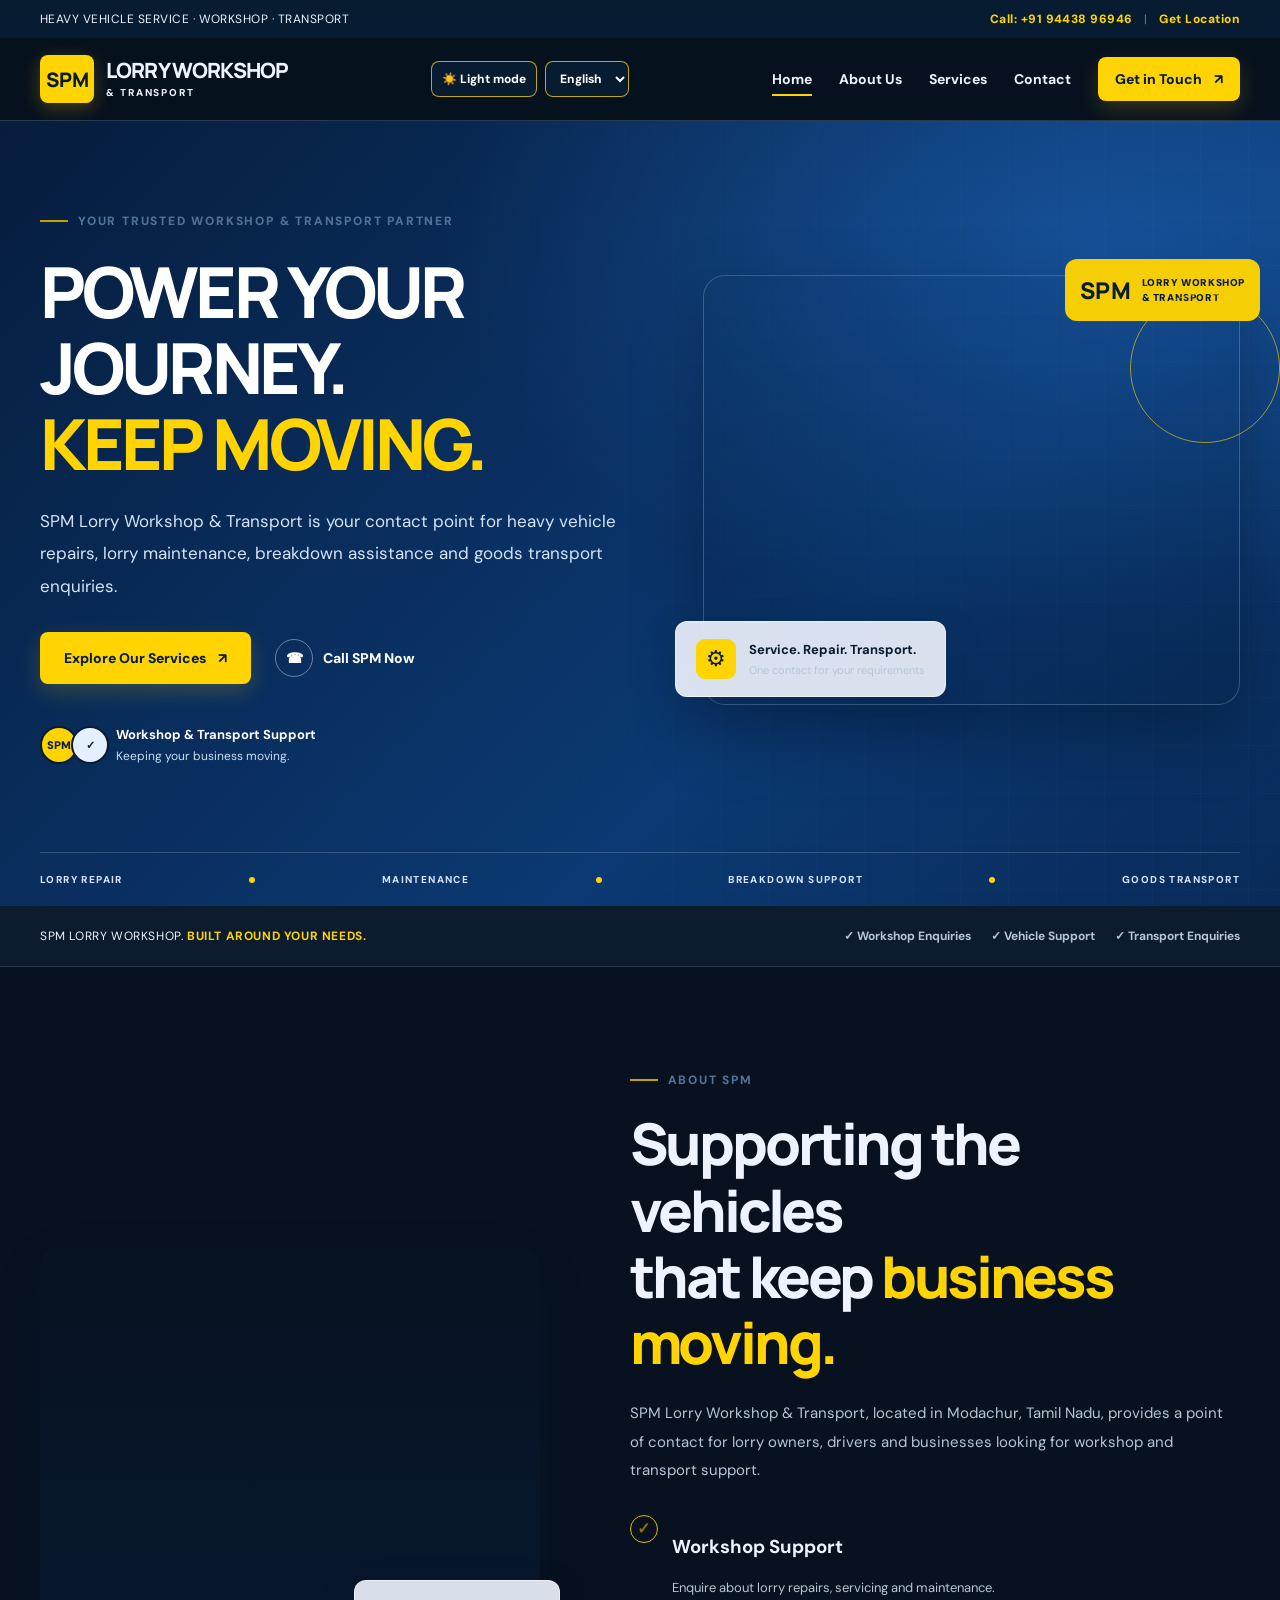
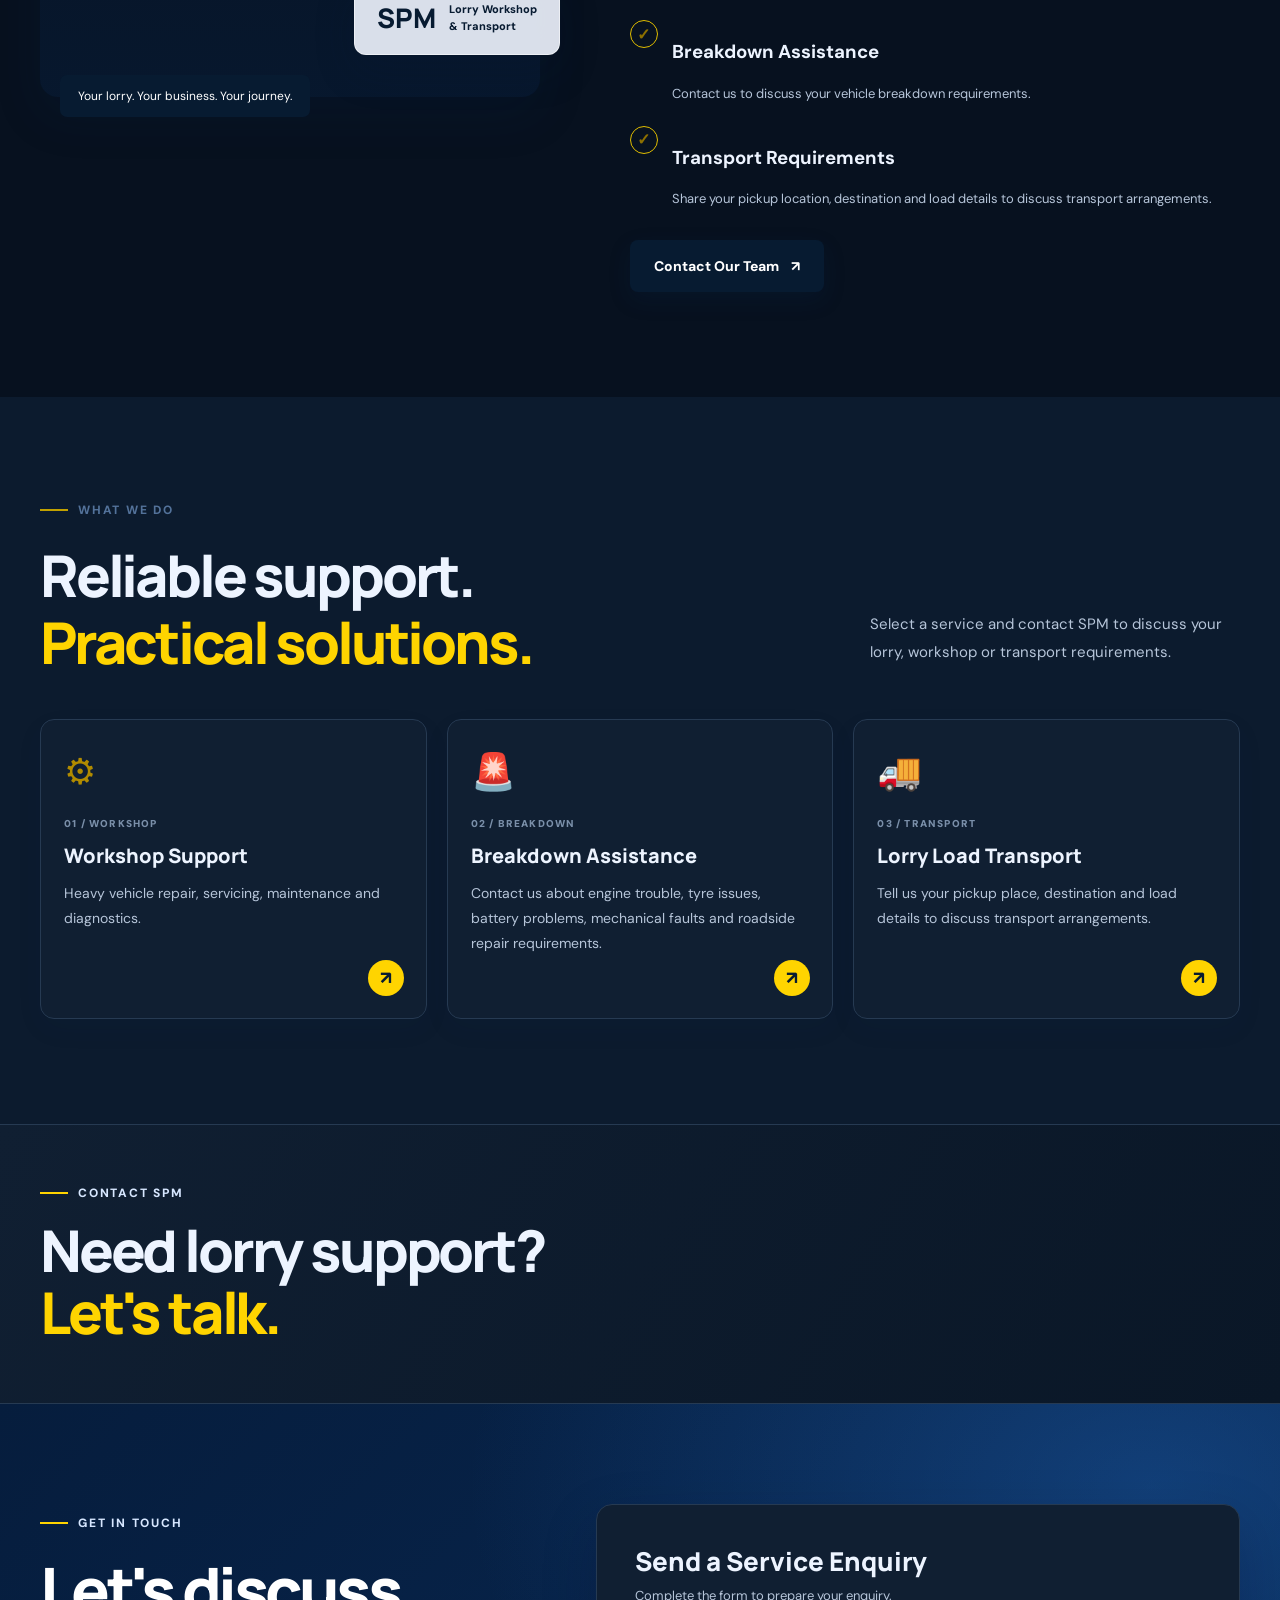
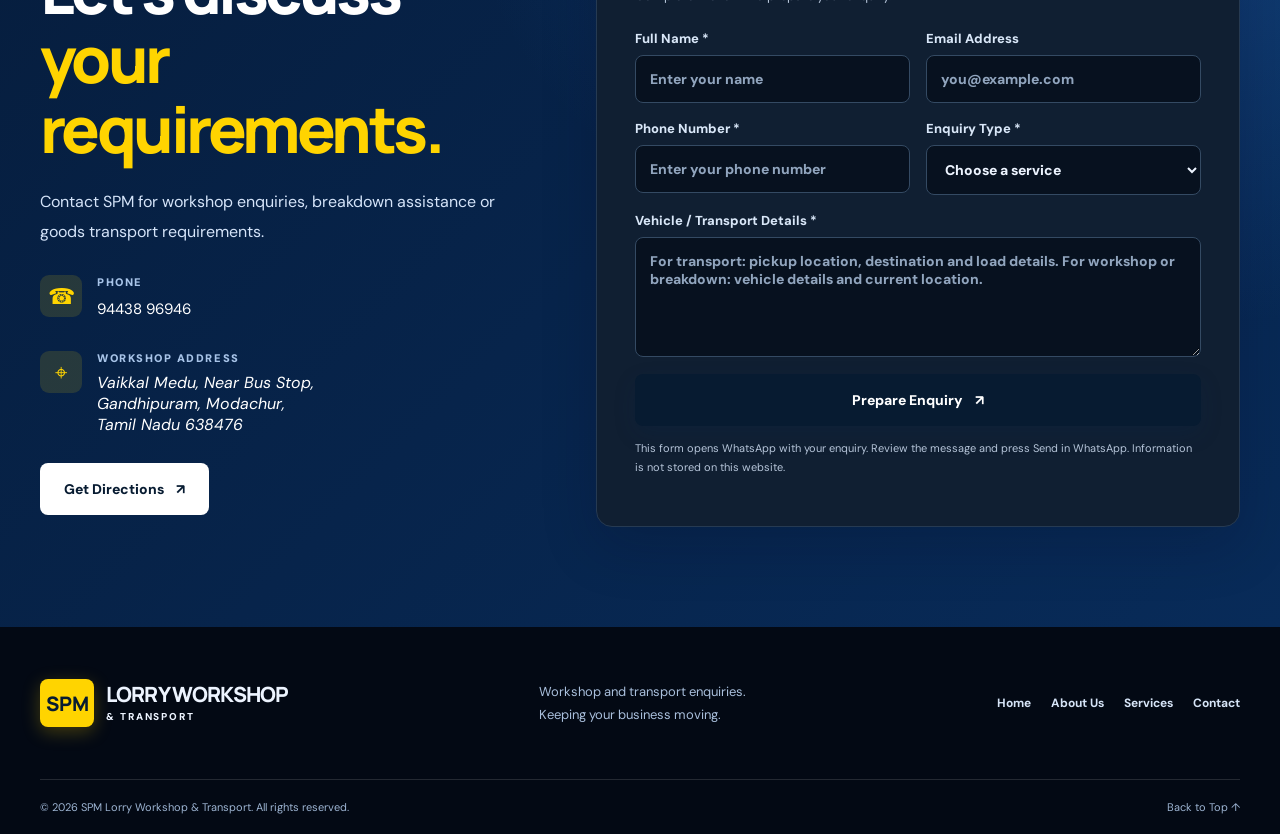
==== commit 08fb76f6: "Update print statement from 'Hello' to 'Goodbye'" ====
--- a/index.html
+++ b/index.html
@@ -1,83 +1,141 @@
+
 <!DOCTYPE html>
 <html lang="en">
 <head>
   <meta charset="UTF-8">
   <meta name="viewport" content="width=device-width, initial-scale=1.0">
-  <meta name="description" content="SPM Lorry Workshop & Transport in Modachur, Tamil Nadu. Lorry repair, servicing, breakdown assistance and goods transport enquiries.">
+
+  <meta
+    name="description"
+    content="SPM Lorry Workshop & Transport in Modachur, Tamil Nadu. Contact us for lorry repairs, maintenance, breakdown assistance and goods transport enquiries."
+  >
   <meta name="theme-color" content="#071b3a">
 
-  <title>SPM Lorry Workshop & Transport | Modachur</title>
+  <title>SPM Lorry Workshop &amp; Transport | Modachur</title>
 
   <link rel="preconnect" href="https://fonts.googleapis.com">
   <link rel="preconnect" href="https://fonts.gstatic.com" crossorigin>
-  <link href="https://fonts.googleapis.com/css2?family=DM+Sans:wght@400;500;600;700;800&family=Manrope:wght@400;500;600;700;800&display=swap" rel="stylesheet">
+
+  <link
+    href="https://fonts.googleapis.com/css2?family=DM+Sans:wght@400;500;600;700;800&family=Manrope:wght@400;500;600;700;800&display=swap"
+    rel="stylesheet"
+  >
+
   <link rel="stylesheet" href="style.css">
 </head>
 
 <body>
 
-  <!-- TOP BAR -->
+  <!-- =====================================================
+       1. TOP BAR
+  ====================================================== -->
   <div class="topbar">
     <div class="container topbar-inner">
-      <span>HEAVY VEHICLE SERVICE · WORKSHOP · TRANSPORT</span>
+
+      <span>
+        HEAVY VEHICLE SERVICE · WORKSHOP · TRANSPORT
+      </span>
+
       <div>
-        <a href="tel:+919443896946">Call: +91 94438 96946</a>
+        <a href="tel:+919443896946">
+          Call: +91 94438 96946
+        </a>
         <span class="top-divider"> | </span>
-        <a href="https://www.google.com/maps/place/S.P.M+Lorry+Workshop/@11.4168115,77.4338669,18z/"
-           target="_blank" rel="noopener noreferrer">Get Location</a>
+        <a
+           href="https://www.google.com/maps/place/S.P.M+Lorry+Workshop/@11.4165486,77.4343282,93m/data=!3m1!1e3!4m6!3m5!1s0x3ba917005aa856c9:0xae82d59c494c761!8m2!3d11.4162426!4d77.4343409!16s%2Fg%2F11wy0bgy2m?entry=ttu&g_ep=EgoyMDI2MTAxOS4wIKXMDSoASAFQAw%3D%3D"
+          target="_blank"
+          rel="noopener noreferrer"
+        >
+          Get Location
+        </a>
       </div>
+
     </div>
   </div>
-
-  <!-- HEADER / NAVIGATION -->
+  <!-- =====================================================
+       2. HEADER AND NAVIGATION
+  ====================================================== -->
   <header class="site-header">
     <div class="container nav-wrap">
-
-      <a class="brand" href="#home" aria-label="SPM home">
+      <a class="brand" href="index.html">
         <span class="brand-mark">SPM</span>
         <span class="brand-text">
           LORRY WORKSHOP
           <small>&amp; TRANSPORT</small>
         </span>
       </a>
-
+      <!-- Website options -->
       <div class="site-options" aria-label="Website options">
-        <button class="theme-toggle" id="themeToggle" type="button" aria-pressed="false">
+
+        <button
+          class="theme-toggle"
+          id="themeToggle"
+          type="button"
+          aria-pressed="false"
+        >
           🌙 Dark mode
         </button>
 
-        <label class="language-label" for="languageSelect">Language</label>
-        <select id="languageSelect" aria-label="Choose language">
+        <label class="language-label" for="languageSelect">
+          Language
+        </label>
+
+        <select id="languageSelect" name="language">
           <option value="en">English</option>
           <option value="ta">தமிழ்</option>
         </select>
       </div>
 
-      <button class="menu-toggle" type="button"
-              aria-label="Toggle navigation" aria-expanded="false">
-        <span></span><span></span><span></span>
+      <!-- Mobile menu button -->
+      <button
+        class="menu-toggle"
+        type="button"
+        aria-label="Toggle navigation"
+        aria-controls="mainNav"
+        aria-expanded="false"
+      >
+        <span></span>
+        <span></span>
+        <span></span>
       </button>
 
-      <nav class="main-nav" aria-label="Main navigation">
+
+      <!-- Main navigation -->
+      <nav
+        class="main-nav"
+        id="mainNav"
+        aria-label="Main navigation"
+      >
+
         <a class="nav-link active" href="#home">Home</a>
         <a class="nav-link" href="#about">About Us</a>
         <a class="nav-link" href="#services">Services</a>
         <a class="nav-link" href="#contact">Contact</a>
+
         <a class="btn btn-small nav-cta" href="#contact">
-          Get in Touch <span>↗</span>
+          Get in Touch <span aria-hidden="true">↗</span>
         </a>
+
       </nav>
+
     </div>
   </header>
 
+
+  <!-- =====================================================
+       3. MAIN CONTENT
+  ====================================================== -->
   <main>
 
-    <!-- 1. HOME / HERO -->
+    <!-- HOME / HERO -->
     <section class="hero" id="home">
-      <div class="hero-grid"></div>
+
+      <div class="hero-grid" aria-hidden="true"></div>
 
       <div class="container hero-content">
+
         <div class="hero-copy">
+
           <div class="eyebrow">
             <span class="eyebrow-line"></span>
             YOUR TRUSTED WORKSHOP &amp; TRANSPORT PARTNER
@@ -90,94 +148,156 @@
           </h1>
 
           <p class="hero-lead">
-            SPM Lorry Workshop &amp; Transport is your contact point for
-            heavy vehicle repairs, lorry maintenance, breakdown assistance
-            and goods transport enquiries.
+            SPM Lorry Workshop &amp; Transport is your contact
+            point for heavy vehicle repairs, lorry maintenance,
+            breakdown assistance and goods transport enquiries.
           </p>
 
           <div class="hero-actions">
+
             <a class="btn" href="#services">
-              Explore Our Services <span>↗</span>
+              Explore Our Services
+              <span aria-hidden="true">↗</span>
             </a>
+
             <a class="text-link" href="tel:+919443896946">
-              <span class="play-icon">☎</span>
+              <span class="play-icon" aria-hidden="true">☎</span>
               Call SPM Now
             </a>
+
           </div>
 
           <div class="hero-proof">
-            <div class="proof-avatars">
+
+            <div class="proof-avatars" aria-hidden="true">
               <span>SPM</span>
               <span>✓</span>
             </div>
+
             <p>
               <strong>Workshop &amp; Transport Support</strong>
               <br>
               Keeping your business moving.
             </p>
-          </div>
+
+          </div>
+
         </div>
 
+
         <div class="hero-visual">
-          <div class="visual-image" role="img"
-               aria-label="Heavy goods lorry on the road"></div>
+
+          <div
+            class="visual-image"
+            role="img"
+            aria-label="Heavy goods lorry on the road"
+          ></div>
 
           <div class="image-label">
-            <span class="label-icon">⚙</span>
+
+            <span class="label-icon" aria-hidden="true">⚙</span>
+
             <div>
               <strong>Service. Repair. Transport.</strong>
               <small>One contact for your requirements</small>
             </div>
+
           </div>
 
           <div class="visual-badge">
             <span class="badge-number">SPM</span>
-            <span>LORRY WORKSHOP<br>&amp; TRANSPORT</span>
-          </div>
-
-          <div class="circle-outline"></div>
+            <span>
+              LORRY WORKSHOP
+              <br>
+              &amp; TRANSPORT
+            </span>
+          </div>
+
+          <div class="circle-outline" aria-hidden="true"></div>
+
         </div>
+
       </div>
 
+
+      <!-- Service highlights -->
       <div class="container hero-bottom">
-        <span>LORRY REPAIR</span><i></i>
-        <span>MAINTENANCE</span><i></i>
-        <span>BREAKDOWN SUPPORT</span><i></i>
+
+        <span>LORRY REPAIR</span>
+        <i aria-hidden="true"></i>
+
+        <span>MAINTENANCE</span>
+        <i aria-hidden="true"></i>
+
+        <span>BREAKDOWN SUPPORT</span>
+        <i aria-hidden="true"></i>
+
         <span>GOODS TRANSPORT</span>
+
       </div>
+
     </section>
 
-    <!-- 2. TRUST STRIP -->
-    <section class="trust-strip" aria-label="Our service commitments">
+
+    <!-- =====================================================
+         4. TRUST STRIP
+    ====================================================== -->
+    <section
+      class="trust-strip"
+      aria-label="Our service commitments"
+    >
+
       <div class="container trust-inner">
-        <p>SPM LORRY WORKSHOP. <strong>BUILT AROUND YOUR NEEDS.</strong></p>
+
+        <p>
+          SPM LORRY WORKSHOP.
+          <strong>BUILT AROUND YOUR NEEDS.</strong>
+        </p>
+
         <div class="trust-points">
           <span>✓ Workshop Enquiries</span>
           <span>✓ Vehicle Support</span>
           <span>✓ Transport Enquiries</span>
         </div>
+
       </div>
+
     </section>
 
-    <!-- 3. ABOUT US -->
+
+    <!-- =====================================================
+         5. ABOUT US
+    ====================================================== -->
     <section class="section about-section" id="about">
+
       <div class="container about-layout">
 
         <div class="section-visual">
-          <div class="about-photo" role="img"
-               aria-label="Commercial lorry workshop"></div>
+
+          <div
+            class="about-photo"
+            role="img"
+            aria-label="Commercial lorry workshop"
+          ></div>
 
           <div class="experience-card">
             <strong>SPM</strong>
-            <span>Lorry Workshop<br>&amp; Transport</span>
+            <span>
+              Lorry Workshop
+              <br>
+              &amp; Transport
+            </span>
           </div>
 
           <div class="photo-caption">
             Your lorry. Your business. Your journey.
           </div>
+
         </div>
 
+
         <div class="section-copy">
+
           <div class="eyebrow">
             <span class="eyebrow-line"></span>
             ABOUT SPM
@@ -190,349 +310,498 @@
           </h2>
 
           <p class="muted">
-            SPM Lorry Workshop &amp; Transport, located in Modachur,
-            Tamil Nadu, provides a point of contact for lorry owners,
-            drivers and businesses looking for workshop and transport support.
+            SPM Lorry Workshop &amp; Transport, located in
+            Modachur, Tamil Nadu, provides a point of contact
+            for lorry owners, drivers and businesses looking
+            for workshop and transport support.
           </p>
 
+
           <div class="feature-list">
 
             <div class="feature">
-              <span class="feature-check">✓</span>
+
+              <span class="feature-check" aria-hidden="true">✓</span>
+
               <div>
                 <h3>Workshop Support</h3>
-                <p>Enquire about lorry repairs, servicing and maintenance.</p>
+                <p>
+                  Enquire about lorry repairs, servicing
+                  and maintenance.
+                </p>
               </div>
+
             </div>
 
+
             <div class="feature">
-              <span class="feature-check">✓</span>
+
+              <span class="feature-check" aria-hidden="true">✓</span>
+
               <div>
                 <h3>Breakdown Assistance</h3>
-                <p>Contact us to discuss your vehicle breakdown requirements.</p>
+                <p>
+                  Contact us to discuss your vehicle
+                  breakdown requirements.
+                </p>
               </div>
+
             </div>
 
+
             <div class="feature">
-              <span class="feature-check">✓</span>
+
+              <span class="feature-check" aria-hidden="true">✓</span>
+
               <div>
                 <h3>Transport Requirements</h3>
                 <p>
-                  Share your pickup location, destination and load details
-                  to discuss transport arrangements.
+                  Share your pickup location, destination
+                  and load details to discuss transport
+                  arrangements.
                 </p>
               </div>
+
             </div>
 
           </div>
 
+
           <a class="btn btn-dark" href="#contact">
-            Contact Our Team <span>↗</span>
+            Contact Our Team
+            <span aria-hidden="true">↗</span>
           </a>
+
         </div>
+
       </div>
+
     </section>
 
-    <!-- 4. SERVICES -->
+
+    <!-- =====================================================
+         6. SERVICES
+    ====================================================== -->
     <section class="section services-section" id="services">
+
       <div class="container">
 
         <div class="section-heading">
+
           <div>
+
             <div class="eyebrow">
               <span class="eyebrow-line"></span>
               WHAT WE DO
             </div>
+
             <h2>
               Reliable support.
               <br>
               <em>Practical solutions.</em>
             </h2>
+
           </div>
 
           <p class="muted heading-side">
-            Select a service and contact SPM to discuss your lorry,
-            workshop or transport requirements.
+            Select a service and contact SPM to discuss
+            your lorry, workshop or transport requirements.
           </p>
+
         </div>
 
+
+        <!-- All three cards use the same service-card structure -->
         <div class="service-grid">
 
-          <!-- 4.1 WORKSHOP SUPPORT -->
-          <article class="service-card workshop-card">
-            <button class="workshop-trigger" type="button"
-                    aria-expanded="false" aria-controls="workshopServices">
-              <span class="service-icon" aria-hidden="true">⚙</span>
-              <span class="service-no">01 / WORKSHOP</span>
-              <span class="workshop-title">Workshop Support</span>
-              <span class="workshop-description">
-                Heavy vehicle repair, servicing, maintenance and diagnostics.
-              </span>
-              <span class="workshop-open-label" id="workshopOpenLabel">
-                View all 30 services ↗
-              </span>
-            </button>
-
-            <div class="workshop-service-list" id="workshopServices" hidden>
-              <h3>Our Workshop Services</h3>
-
-              <div class="workshop-service-group">
-                <h4>Engine and Transmission Services</h4>
-                <ol>
-                  <li>Heavy Commercial Vehicle Repair</li>
-                  <li>Lorry Engine Repair</li>
-                  <li>Engine Overhauling and Reconditioning</li>
-                  <li>Gearbox Repair and Servicing</li>
-                  <li>Clutch Repair and Replacement</li>
-                  <li>Differential Repair and Servicing</li>
-                  <li>Axle Repair and Replacement</li>
-                </ol>
-              </div>
-
-              <div class="workshop-service-group">
-                <h4>Braking, Steering and Suspension</h4>
-                <ol start="8">
-                  <li>Brake System Repair and Servicing</li>
-                  <li>Air Brake System Repair</li>
-                  <li>Suspension System Repair</li>
-                  <li>Steering System Repair</li>
-                  <li>Wheel Alignment and Balancing</li>
-                </ol>
-              </div>
-
-              <div class="workshop-service-group">
-                <h4>Cooling, Electrical and Fuel Systems</h4>
-                <ol start="13">
-                  <li>Radiator and Cooling System Repair</li>
-                  <li>Vehicle Electrical System Repair</li>
-                  <li>Battery Testing and Replacement</li>
-                  <li>Starter Motor and Alternator Repair</li>
-                  <li>Diesel Fuel Injection System Servicing</li>
-                  <li>Fuel Pump Repair and Servicing</li>
-                  <li>Air Compressor Repair and Servicing</li>
-                </ol>
-              </div>
-
-              <div class="workshop-service-group">
-                <h4>Hydraulic, Chassis and Fabrication</h4>
-                <ol start="20">
-                  <li>Hydraulic System Repair</li>
-                  <li>Chassis Repair and Reinforcement</li>
-                  <li>Welding and Metal Fabrication</li>
-                </ol>
-              </div>
-
-              <div class="workshop-service-group">
-                <h4>Tyres and General Maintenance</h4>
-                <ol start="23">
-                  <li>Tyre Replacement and Puncture Repair</li>
-                  <li>Engine Oil Change and Lubrication</li>
-                  <li>Preventive Maintenance and Inspection</li>
-                  <li>Periodic Lorry Servicing</li>
-                  <li>Spare Parts Replacement</li>
-                </ol>
-              </div>
-
-              <div class="workshop-service-group">
-                <h4>Diagnostics and Roadside Support</h4>
-                <ol start="28">
-                  <li>Vehicle Inspection and Fault Diagnosis</li>
-                  <li>On-Site Lorry Repair</li>
-                  <li>Heavy Vehicle Breakdown Assistance</li>
-                </ol>
-              </div>
-
-              <a class="workshop-enquire" href="#contact">
-                Enquire About Workshop Services ↗
-              </a>
-            </div>
+
+          <!-- Service 1 -->
+          <article class="service-card">
+
+            <div class="service-icon" aria-hidden="true">⚙</div>
+
+            <span class="service-no">01 / WORKSHOP</span>
+
+            <h3>Workshop Support</h3>
+
+            <p>
+              Heavy vehicle repair, servicing, maintenance
+              and diagnostics.
+            </p>
+
+            <a
+              href="file2.html"
+              aria-label="View workshop services and enquire"
+            >
+              <span aria-hidden="true">↗</span>
+            </a>
+
           </article>
 
-          <!-- 4.2 BREAKDOWN ASSISTANCE -->
-          <article class="service-card featured">
+
+          <!-- Service 2 -->
+          <article class="service-card">
+
             <div class="service-icon" aria-hidden="true">🚨</div>
+
             <span class="service-no">02 / BREAKDOWN</span>
+
             <h3>Breakdown Assistance</h3>
+
             <p>
-              Contact us about engine trouble, tyre issues, battery problems,
-              mechanical faults and roadside repair requirements.
+              Contact us about engine trouble, tyre issues,
+              battery problems, mechanical faults and
+              roadside repair requirements.
             </p>
-            <a href="tel:+919443896946"
-               aria-label="Call SPM about breakdown assistance">
-              ↗
+
+            <a
+              href="tel:+919443896946"
+              aria-label="Call SPM about breakdown assistance"
+            >
+              <span aria-hidden="true">↗</span>
             </a>
+
           </article>
 
-          <!-- 4.3 TRANSPORT -->
+
+          <!-- Service 3 -->
           <article class="service-card">
+
             <div class="service-icon" aria-hidden="true">🚚</div>
+
             <span class="service-no">03 / TRANSPORT</span>
+
             <h3>Lorry Load Transport</h3>
+
             <p>
-              Tell us your pickup place, destination and load details
-              to discuss transport arrangements.
+              Tell us your pickup place, destination and
+              load details to discuss transport arrangements.
             </p>
-            <a href="tel:+919443896946"
-               aria-label="Call SPM about lorry load transport">
-              ↗
+
+            <a
+              href="tel:+919443896946"
+              aria-label="Call SPM about lorry load transport"
+            >
+              <span aria-hidden="true">↗</span>
             </a>
+
           </article>
 
+
         </div>
+
       </div>
+
     </section>
 
-    <!-- 5. CALL TO ACTION -->
+
+    <!-- =====================================================
+         7. CALL TO ACTION
+    ====================================================== -->
     <section class="dark-band">
+
       <div class="container dark-band-inner">
+
         <div>
+
           <div class="eyebrow light">
             <span class="eyebrow-line"></span>
             CONTACT SPM
           </div>
+
           <h2>
             Need lorry support?
             <br>
             <em>Let's talk.</em>
           </h2>
+
         </div>
+
       </div>
+
     </section>
 
-    <!-- 6. CONTACT -->
+
+    <!-- =====================================================
+         8. CONTACT SECTION
+    ====================================================== -->
     <section class="contact-section" id="contact">
+
       <div class="container contact-layout">
 
+
+        <!-- Contact information -->
         <div class="contact-copy" id="contactCopy">
+
           <div class="eyebrow light">
             <span class="eyebrow-line"></span>
-            GET IN TOUCH
+            <span data-i18n="contactEyebrow">GET IN TOUCH</span>
           </div>
 
           <h2>
-            Let's discuss
+            <span data-i18n="contactTitle">Let's discuss</span>
             <br>
-            your <em>requirements.</em>
+            <em data-i18n="contactTitle2">your requirements.</em>
           </h2>
 
-          <p>
-            Contact SPM for workshop enquiries, breakdown assistance
-            or goods transport requirements.
+          <p data-i18n="contactIntro">
+            Contact SPM for workshop enquiries, breakdown
+            assistance or goods transport requirements.
           </p>
 
+
           <div class="contact-detail">
+
             <span aria-hidden="true">☎</span>
+
             <div>
-              <small>PHONE</small>
-              <a href="tel:+919443896946">94438 96946</a>
+              <small data-i18n="phoneLabel">PHONE</small>
+
+              <a href="tel:+919443896946">
+                94438 96946
+              </a>
             </div>
-          </div>
+
+          </div>
+
 
           <div class="contact-detail">
+
             <span aria-hidden="true">⌖</span>
+
             <div>
-              <small>WORKSHOP ADDRESS</small>
+              <small data-i18n="addressLabel">WORKSHOP ADDRESS</small>
+
               <address>
-                Vaikkal Medu, Near Bus Stop,<br>
-                Gandhipuram, Modachur,<br>
+                Vaikkal Medu, Near Bus Stop,
+                <br>
+                Gandhipuram, Modachur,
+                <br>
                 Tamil Nadu 638476
               </address>
             </div>
-          </div>
-
-          <a class="btn btn-light"
-             href="https://www.google.com/maps/search/?api=1&query=Vaikkal+Medu+Near+Bus+Stop+Gandhipuram+Modachur+Tamil+Nadu+638476"
-             target="_blank" rel="noopener noreferrer">
-            Get Directions <span>↗</span>
+
+          </div>
+
+
+          <a
+            class="btn btn-light"
+            href="https://www.google.com/maps/place/S.P.M+Lorry+Workshop/@11.4165486,77.4343282,93m/data=!3m1!1e3!4m6!3m5!1s0x3ba917005aa856c9:0xae82d59c494c761!8m2!3d11.4162426!4d77.4343409!16s%2Fg%2F11wy0bgy2m?entry=ttu&g_ep=EgoyMDI2MTAxOS4wIKXMDSoASAFQAw%3D%3D"
+            target="_blank"
+            rel="noopener noreferrer"
+          >
+            <span data-i18n="directions">Get Directions</span>
+            <span aria-hidden="true">↗</span>
           </a>
+
         </div>
 
-        <!-- 6.1 CONTACT FORM -->
+
+        <!-- =================================================
+             8.1 CONTACT FORM
+        ================================================== -->
         <form class="contact-form" id="contactForm">
+
           <div class="form-heading">
-            <h3>Send a Service Enquiry</h3>
-            <p>Complete the form to prepare your enquiry.</p>
-          </div>
-
+
+            <h3 data-i18n="formTitle">
+              Send a Service Enquiry
+            </h3>
+
+            <p data-i18n="formIntro">
+              Complete the form to prepare your enquiry.
+            </p>
+
+          </div>
+
+
+          <!-- Name and email -->
           <div class="form-row">
+
             <label>
-              Full Name *
-              <input name="name" type="text"
-                     placeholder="Enter your name"
-                     required minlength="2">
+              <span data-i18n="nameLabel">Full Name *</span>
+
+              <input
+                name="name"
+                type="text"
+                autocomplete="name"
+                placeholder="Enter your name"
+                minlength="2"
+                maxlength="100"
+                required
+              >
             </label>
 
+
             <label>
-              Email Address
-              <input name="email" type="email"
-                     placeholder="you@example.com">
+              <span data-i18n="emailLabel">Email Address</span>
+
+              <input
+                name="email"
+                type="email"
+                autocomplete="email"
+                placeholder="you@example.com"
+                maxlength="254"
+              >
             </label>
-          </div>
-
+
+          </div>
+
+
+          <!-- Phone and service -->
           <div class="form-row">
+
             <label>
-              Phone Number *
-              <input name="phone" type="tel"
-                     placeholder="Enter your phone number"
-                     required>
+              <span data-i18n="phoneInputLabel">Phone Number *</span>
+
+              <input
+                name="phone"
+                type="tel"
+                autocomplete="tel"
+                placeholder="Enter your phone number"
+                minlength="7"
+                maxlength="20"
+                pattern="[0-9+() -]{7,20}"
+                title="Enter a valid phone number using digits, spaces, +, brackets or hyphens."
+                required
+              >
             </label>
 
+
             <label>
-              Enquiry Type *
+              <span data-i18n="serviceLabel">Enquiry Type *</span>
+
               <select name="service" required>
-                <option value="">Choose a service</option>
-                <option value="Workshop Support">Workshop Support</option>
-                <option value="Heavy Vehicle Repair">Heavy Vehicle Repair</option>
-                <option value="Engine Repair / Overhauling">Engine Repair / Overhauling</option>
-                <option value="Gearbox / Clutch Repair">Gearbox / Clutch Repair</option>
-                <option value="Brake / Suspension Repair">Brake / Suspension Repair</option>
-                <option value="Electrical / Battery Service">Electrical / Battery Service</option>
-                <option value="Tyre Service">Tyre Service</option>
-                <option value="Periodic Servicing">Periodic Servicing</option>
-                <option value="Breakdown Assistance">Breakdown Assistance</option>
-                <option value="On-Site Lorry Repair">On-Site Lorry Repair</option>
-                <option value="Lorry Load Transport">Lorry Load Transport</option>
-                <option value="Other">Other</option>
+
+                <option value="" data-i18n="chooseService">
+                  Choose a service
+                </option>
+
+                <option value="Workshop Support">
+                  Workshop Support
+                </option>
+
+                <option value="Heavy Vehicle Repair">
+                  Heavy Vehicle Repair
+                </option>
+
+                <option value="Engine Repair / Overhauling">
+                  Engine Repair / Overhauling
+                </option>
+
+                <option value="Gearbox / Clutch Repair">
+                  Gearbox / Clutch Repair
+                </option>
+
+                <option value="Brake / Suspension Repair">
+                  Brake / Suspension Repair
+                </option>
+
+                <option value="Electrical / Battery Service">
+                  Electrical / Battery Service
+                </option>
+
+                <option value="Tyre Service">
+                  Tyre Service
+                </option>
+
+                <option value="Periodic Servicing">
+                  Periodic Servicing
+                </option>
+
+                <option value="Breakdown Assistance">
+                  Breakdown Assistance
+                </option>
+
+                <option value="On-Site Lorry Repair">
+                  On-Site Lorry Repair
+                </option>
+
+                <option value="Lorry Load Transport">
+                  Lorry Load Transport
+                </option>
+
+                <option value="Other">
+                  Other
+                </option>
+
               </select>
+
             </label>
-          </div>
-
+
+          </div>
+
+
+          <!-- Message -->
           <label>
-            Vehicle / Transport Details *
-            <textarea name="message" rows="4"
-                      placeholder="For transport: pickup location, destination and load details. For workshop or breakdown: vehicle details and current location..."
-                      required minlength="10"></textarea>
+            <span data-i18n="detailsLabel">
+              Vehicle / Transport Details *
+            </span>
+
+            <textarea
+              name="message"
+              rows="4"
+              minlength="10"
+              maxlength="2000"
+              placeholder="For transport: pickup location, destination and load details. For workshop or breakdown: vehicle details and current location."
+              required
+            ></textarea>
+
           </label>
 
-          <button class="btn btn-dark submit-btn" type="submit">
-            Prepare Enquiry <span>↗</span>
+
+          <!-- Submit -->
+          <button
+            class="btn btn-dark submit-btn"
+            type="submit"
+          >
+            <span data-i18n="submitButton">Prepare Enquiry</span>
+            <span aria-hidden="true">↗</span>
           </button>
 
-          <p class="form-status" id="formStatus"
-             role="status" aria-live="polite"></p>
-
-          <p class="form-disclaimer">
-            This form opens WhatsApp with your enquiry. Review the message
-            and press Send in WhatsApp. Information is not stored on this website.
+
+          <!-- Status messages -->
+          <p
+            class="form-status"
+            id="formStatus"
+            role="status"
+            aria-live="polite"
+          ></p>
+
+
+          <p class="form-disclaimer" data-i18n="disclaimer">
+            This form opens WhatsApp with your enquiry.
+            Review the message and press Send in WhatsApp.
+            Information is not stored on this website.
           </p>
+
         </form>
 
       </div>
+
     </section>
 
   </main>
 
-  <!-- 7. FOOTER -->
+
+  <!-- =====================================================
+       9. FOOTER
+  ====================================================== -->
   <footer class="footer">
+
     <div class="container footer-main">
 
       <a class="brand footer-brand" href="#home" aria-label="SPM home">
+
         <span class="brand-mark">SPM</span>
+
         <span class="brand-text">
           LORRY WORKSHOP
           <small>&amp; TRANSPORT</small>
         </span>
+
       </a>
+
 
       <p>
         Workshop and transport enquiries.
@@ -540,340 +809,507 @@
         Keeping your business moving.
       </p>
 
+
       <nav class="footer-links" aria-label="Footer navigation">
+
         <a href="#home">Home</a>
         <a href="#about">About Us</a>
         <a href="#services">Services</a>
         <a href="#contact">Contact</a>
+
       </nav>
+
     </div>
 
+
     <div class="container footer-bottom">
+
       <span>
-        © <span id="year"></span> SPM Lorry Workshop &amp; Transport.
+        © <span id="year"></span>
+        SPM Lorry Workshop &amp; Transport.
         All rights reserved.
       </span>
+
       <a href="#home">Back to Top ↑</a>
+
     </div>
+
   </footer>
 
-  <!-- JAVASCRIPT -->
+
+  <!-- =====================================================
+       10. JAVASCRIPT
+  ====================================================== -->
   <script>
   (() => {
-    const menuToggle = document.querySelector('.menu-toggle');
-    const mainNav = document.querySelector('.main-nav');
-
-    // Mobile navigation
+    "use strict";
+
+    /* =====================================================
+       10.1 MOBILE NAVIGATION
+    ====================================================== */
+
+    const menuToggle = document.querySelector(".menu-toggle");
+    const mainNav = document.querySelector(".main-nav");
+
     if (menuToggle && mainNav) {
-      menuToggle.addEventListener('click', () => {
-        const isOpen = mainNav.classList.toggle('is-open');
-        menuToggle.setAttribute('aria-expanded', String(isOpen));
+      const closeMenu = () => {
+        mainNav.classList.remove("is-open");
+        menuToggle.setAttribute("aria-expanded", "false");
+      };
+
+      menuToggle.addEventListener("click", () => {
+        const isOpen = mainNav.classList.toggle("is-open");
+
+        menuToggle.setAttribute(
+          "aria-expanded",
+          String(isOpen)
+        );
       });
 
-      mainNav.querySelectorAll('a').forEach(link => {
-        link.addEventListener('click', () => {
-          mainNav.classList.remove('is-open');
-          menuToggle.setAttribute('aria-expanded', 'false');
-        });
+      mainNav.querySelectorAll("a").forEach(link => {
+        link.addEventListener("click", closeMenu);
       });
-    }
-
-    // Workshop service accordion
-    const workshopTrigger = document.querySelector('.workshop-trigger');
-    const workshopServices = document.getElementById('workshopServices');
-    const workshopLabel = document.getElementById('workshopOpenLabel');
-
-    if (workshopTrigger && workshopServices) {
-      workshopTrigger.addEventListener('click', () => {
-        const opening = workshopServices.hidden;
-        workshopServices.hidden = !opening;
-        workshopTrigger.setAttribute('aria-expanded', String(opening));
-
-        if (workshopLabel) {
-          workshopLabel.textContent = opening
-            ? 'Hide workshop services ↑'
-            : 'View all 30 services ↗';
+
+      document.addEventListener("keydown", event => {
+        if (event.key === "Escape") {
+          closeMenu();
+        }
+      });
+
+      document.addEventListener("click", event => {
+        if (
+          mainNav.classList.contains("is-open") &&
+          !mainNav.contains(event.target) &&
+          !menuToggle.contains(event.target)
+        ) {
+          closeMenu();
         }
       });
     }
 
-    // Dynamic copyright year
-    const year = document.getElementById('year');
-    if (year) year.textContent = new Date().getFullYear();
-
-    // Dark mode
-    const themeToggle = document.getElementById('themeToggle');
+
+    /* =====================================================
+       10.2 COPYRIGHT YEAR
+    ====================================================== */
+
+    const yearElement = document.getElementById("year");
+
+    if (yearElement) {
+      yearElement.textContent = new Date().getFullYear();
+    }
+
+
+    /* =====================================================
+       10.3 DARK MODE
+    ====================================================== */
+
+    const themeToggle = document.getElementById("themeToggle");
 
     function setTheme(isDark) {
-      document.body.classList.toggle('dark-theme', isDark);
+      document.body.classList.toggle("dark-theme", isDark);
 
       if (themeToggle) {
-        themeToggle.textContent = isDark ? '☀️ Light mode' : '🌙 Dark mode';
-        themeToggle.setAttribute('aria-pressed', String(isDark));
+        themeToggle.textContent = isDark
+          ? "☀️ Light mode"
+          : "🌙 Dark mode";
+
+        themeToggle.setAttribute(
+          "aria-pressed",
+          String(isDark)
+        );
       }
 
       try {
-        localStorage.setItem('spm-theme', isDark ? 'dark' : 'light');
+        localStorage.setItem(
+          "spm-theme",
+          isDark ? "dark" : "light"
+        );
       } catch (error) {
-        // The theme still works if local storage is unavailable.
+        // Theme still works when storage is unavailable.
       }
     }
 
-    let savedTheme = 'dark';
+    let initialTheme = "dark";
 
     try {
-      savedTheme = localStorage.getItem('spm-theme') || 'dark';
-    } catch (error) {}
-
-    setTheme(savedTheme === 'dark');
+      const storedTheme = localStorage.getItem("spm-theme");
+
+      if (storedTheme === "light" || storedTheme === "dark") {
+        initialTheme = storedTheme;
+      }
+    } catch (error) {
+      // Use the default theme.
+    }
+
+    setTheme(initialTheme === "dark");
 
     if (themeToggle) {
-      themeToggle.addEventListener('click', () => {
-        setTheme(!document.body.classList.contains('dark-theme'));
+      themeToggle.addEventListener("click", () => {
+        const isCurrentlyDark =
+          document.body.classList.contains("dark-theme");
+
+        setTheme(!isCurrentlyDark);
       });
     }
 
-    // English and Tamil translations
-    const languageSelect = document.getElementById('languageSelect');
-    const contactCopy = document.getElementById('contactCopy');
-    const form = document.getElementById('contactForm');
-    const formStatus = document.getElementById('formStatus');
-    const languageLabel = document.querySelector('.language-label');
+
+    /* =====================================================
+       10.4 ENGLISH / TAMIL LANGUAGE
+       The language selector translates the contact section
+       and form. Other website sections remain in English.
+    ====================================================== */
+
+    const languageSelect =
+      document.getElementById("languageSelect");
+
+    const form = document.getElementById("contactForm");
+
+    const formStatus =
+      document.getElementById("formStatus");
 
     const translations = {
       en: {
-        language: 'Language',
-        eyebrow: 'GET IN TOUCH',
-        title: "Let's discuss",
-        title2: 'your requirements.',
-        intro: 'Contact SPM for workshop enquiries, lorry breakdown assistance or goods transport requirements.',
-        phone: 'PHONE',
-        address: 'WORKSHOP ADDRESS',
-        directions: 'Get Directions',
-        formTitle: 'Send a Service Enquiry',
-        formIntro: 'Complete the form to prepare your enquiry.',
-        name: 'Full Name *',
-        namePlaceholder: 'Enter your name',
-        email: 'Email Address',
-        emailPlaceholder: 'you@example.com',
-        phoneLabel: 'Phone Number *',
-        phonePlaceholder: 'Enter your phone number',
-        type: 'Enquiry Type *',
-        choose: 'Choose a service',
-        details: 'Vehicle / Transport Details *',
-        detailsPlaceholder: 'For transport: pickup location, destination and load details. For workshop or breakdown: vehicle details and current location...',
-        submit: 'Prepare Enquiry',
-        disclaimer: 'This form opens WhatsApp with your enquiry. Review the message and press Send in WhatsApp.',
-        status: 'WhatsApp opened with your enquiry. Review the message and press Send.',
-        options: [
-          'Workshop Support',
-          'Heavy Vehicle Repair',
-          'Engine Repair / Overhauling',
-          'Gearbox / Clutch Repair',
-          'Brake / Suspension Repair',
-          'Electrical / Battery Service',
-          'Tyre Service',
-          'Periodic Servicing',
-          'Breakdown Assistance',
-          'On-Site Lorry Repair',
-          'Lorry Load Transport',
-          'Other'
+        contactEyebrow: "GET IN TOUCH",
+        contactTitle: "Let's discuss",
+        contactTitle2: "your requirements.",
+        contactIntro:
+          "Contact SPM for workshop enquiries, breakdown assistance or goods transport requirements.",
+        phoneLabel: "PHONE",
+        addressLabel: "WORKSHOP ADDRESS",
+        directions: "Get Directions",
+
+        formTitle: "Send a Service Enquiry",
+        formIntro:
+          "Complete the form to prepare your enquiry.",
+
+        nameLabel: "Full Name *",
+        namePlaceholder: "Enter your name",
+
+        emailLabel: "Email Address",
+        emailPlaceholder: "you@example.com",
+
+        phoneInputLabel: "Phone Number *",
+        phonePlaceholder: "Enter your phone number",
+
+        serviceLabel: "Enquiry Type *",
+        chooseService: "Choose a service",
+
+        detailsLabel: "Vehicle / Transport Details *",
+        detailsPlaceholder:
+          "For transport: pickup location, destination and load details. For workshop or breakdown: vehicle details and current location.",
+
+        submitButton: "Prepare Enquiry",
+
+        disclaimer:
+          "This form opens WhatsApp with your enquiry. Review the message and press Send in WhatsApp. Information is not stored on this website.",
+
+        status:
+          "WhatsApp was opened with your enquiry. Review the message and press Send.",
+
+        popupBlocked:
+          "Please allow pop-ups to open WhatsApp, or call 94438 96946.",
+
+        serviceOptions: [
+          "Workshop Support",
+          "Heavy Vehicle Repair",
+          "Engine Repair / Overhauling",
+          "Gearbox / Clutch Repair",
+          "Brake / Suspension Repair",
+          "Electrical / Battery Service",
+          "Tyre Service",
+          "Periodic Servicing",
+          "Breakdown Assistance",
+          "On-Site Lorry Repair",
+          "Lorry Load Transport",
+          "Other"
         ]
       },
 
       ta: {
-        language: 'மொழி',
-        eyebrow: 'தொடர்புகொள்ளுங்கள்',
-        title: 'உங்கள் தேவைகள் பற்றி',
-        title2: 'கலந்துரையாடுவோம்.',
-        intro: 'பட்டறை சேவை, லாரி பழுது மற்றும் சரக்கு போக்குவரத்து தொடர்பான விசாரணைகளுக்கு SPM-ஐ தொடர்புகொள்ளுங்கள்.',
-        phone: 'தொலைபேசி',
-        address: 'பட்டறை முகவரி',
-        directions: 'வழியைப் பார்க்க',
-        formTitle: 'சேவை விசாரணை',
-        formIntro: 'உங்கள் விசாரணையைத் தயாரிக்க இந்தப் படிவத்தை நிரப்புங்கள்.',
-        name: 'முழுப் பெயர் *',
-        namePlaceholder: 'உங்கள் பெயரை உள்ளிடவும்',
-        email: 'மின்னஞ்சல் முகவரி',
-        emailPlaceholder: 'உங்கள் மின்னஞ்சல் முகவரி',
-        phoneLabel: 'தொலைபேசி எண் *',
-        phonePlaceholder: 'உங்கள் தொலைபேசி எண்ணை உள்ளிடவும்',
-        type: 'விசாரணை வகை *',
-        choose: 'சேவையைத் தேர்ந்தெடுக்கவும்',
-        details: 'வாகனம் / போக்குவரத்து விவரங்கள் *',
-        detailsPlaceholder: 'போக்குவரத்துக்கு: சரக்கு ஏற்றும் இடம், சேரும் இடம் மற்றும் சரக்கு விவரங்களை உள்ளிடவும். பழுதுபார்ப்புக்கு: வாகன விவரங்கள் மற்றும் தற்போதைய இடத்தை உள்ளிடவும்.',
-        submit: 'விசாரணையைத் தொடரவும்',
-        disclaimer: 'இந்தப் படிவம் உங்கள் விசாரணையுடன் WhatsApp-ஐ திறக்கும். செய்தியைச் சரிபார்த்து WhatsApp-இல் அனுப்பு என்பதை அழுத்தவும்.',
-        status: 'உங்கள் விசாரணையுடன் WhatsApp திறக்கப்பட்டது. செய்தியைச் சரிபார்த்து அனுப்பவும்.',
-        options: [
-          'பட்டறை சேவை',
-          'கனரக வாகன பழுது',
-          'எஞ்சின் பழுது / முழுப் பழுது நீக்கம்',
-          'கியர்பாக்ஸ் / கிளட்ச் பழுது',
-          'பிரேக் / சஸ்பென்ஷன் பழுது',
-          'மின்சாரம் / பேட்டரி சேவை',
-          'டயர் சேவை',
-          'காலமுறை சர்வீஸ்',
-          'வழியிலான பழுது உதவி',
-          'இடத்திலேயே லாரி பழுது நீக்கம்',
-          'லாரி சரக்கு போக்குவரத்து',
-          'மற்றவை'
+        contactEyebrow: "தொடர்புகொள்ளுங்கள்",
+        contactTitle: "உங்கள் தேவைகள் பற்றி",
+        contactTitle2: "கலந்துரையாடுவோம்.",
+        contactIntro:
+          "பட்டறை சேவை, லாரி பழுது மற்றும் சரக்கு போக்குவரத்து தொடர்பான விசாரணைகளுக்கு SPM-ஐ தொடர்புகொள்ளுங்கள்.",
+        phoneLabel: "தொலைபேசி",
+        addressLabel: "பட்டறை முகவரி",
+        directions: "வழியைப் பார்க்க",
+
+        formTitle: "சேவை விசாரணை",
+        formIntro:
+          "உங்கள் விசாரணையைத் தயாரிக்க இந்தப் படிவத்தை நிரப்புங்கள்.",
+
+        nameLabel: "முழுப் பெயர் *",
+        namePlaceholder: "உங்கள் பெயரை உள்ளிடவும்",
+
+        emailLabel: "மின்னஞ்சல் முகவரி",
+        emailPlaceholder: "உங்கள் மின்னஞ்சல் முகவரி",
+
+        phoneInputLabel: "தொலைபேசி எண் *",
+        phonePlaceholder:
+          "உங்கள் தொலைபேசி எண்ணை உள்ளிடவும்",
+
+        serviceLabel: "விசாரணை வகை *",
+        chooseService: "சேவையைத் தேர்ந்தெடுக்கவும்",
+
+        detailsLabel:
+          "வாகனம் / போக்குவரத்து விவரங்கள் *",
+
+        detailsPlaceholder:
+          "போக்குவரத்துக்கு: சரக்கு ஏற்றும் இடம், சேரும் இடம் மற்றும் சரக்கு விவரங்களை உள்ளிடவும். பழுதுபார்ப்புக்கு: வாகன விவரங்கள் மற்றும் தற்போதைய இடத்தை உள்ளிடவும்.",
+
+        submitButton: "விசாரணையைத் தொடரவும்",
+
+        disclaimer:
+          "இந்தப் படிவம் உங்கள் விசாரணையுடன் WhatsApp-ஐ திறக்கும். செய்தியைச் சரிபார்த்து WhatsApp-இல் அனுப்பு என்பதை அழுத்தவும். தகவல்கள் இந்த இணையதளத்தில் சேமிக்கப்படாது.",
+
+        status:
+          "உங்கள் விசாரணையுடன் WhatsApp திறக்கப்பட்டது. செய்தியைச் சரிபார்த்து அனுப்பவும்.",
+
+        popupBlocked:
+          "WhatsApp திறக்க பாப்-அப் அனுமதியை வழங்கவும் அல்லது 94438 96946 என்ற எண்ணை அழைக்கவும்.",
+
+        serviceOptions: [
+          "பட்டறை சேவை",
+          "கனரக வாகன பழுது",
+          "எஞ்சின் பழுது / முழுப் பழுது நீக்கம்",
+          "கியர்பாக்ஸ் / கிளட்ச் பழுது",
+          "பிரேக் / சஸ்பென்ஷன் பழுது",
+          "மின்சாரம் / பேட்டரி சேவை",
+          "டயர் சேவை",
+          "காலமுறை சர்வீஸ்",
+          "வழியிலான பழுது உதவி",
+          "இடத்திலேயே லாரி பழுது நீக்கம்",
+          "லாரி சரக்கு போக்குவரத்து",
+          "மற்றவை"
         ]
       }
     };
 
-    const originalServiceOptions = form
-      ? Array.from(form.elements.namedItem('service').options).map(option => ({
+
+    // Preserve the original service values for WhatsApp.
+    const serviceSelect = form
+      ? form.elements.namedItem("service")
+      : null;
+
+    const originalServiceOptions = serviceSelect
+      ? Array.from(serviceSelect.options).map(option => ({
           value: option.value,
           text: option.textContent
         }))
       : [];
 
+
     function setLanguage(language) {
-      const lang = language === 'ta' ? 'ta' : 'en';
+      const lang = language === "ta" ? "ta" : "en";
       const t = translations[lang];
 
-      if (languageLabel) languageLabel.textContent = t.language;
-
-      if (contactCopy) {
-        const eyebrow = contactCopy.querySelector('.eyebrow');
-        if (eyebrow) {
-          const textNode = Array.from(eyebrow.childNodes).find(
-            node => node.nodeType === Node.TEXT_NODE && node.nodeValue.trim()
-          );
-          if (textNode) textNode.nodeValue = '\n            ' + t.eyebrow + '\n          ';
+      document.documentElement.lang = lang;
+
+      // Translate elements using their data-i18n keys.
+      document.querySelectorAll("[data-i18n]").forEach(element => {
+        const key = element.dataset.i18n;
+
+        if (Object.prototype.hasOwnProperty.call(t, key)) {
+          element.textContent = t[key];
         }
-
-        const heading = contactCopy.querySelector('h2');
-        if (heading) heading.innerHTML = `${t.title}<br><em>${t.title2}</em>`;
-
-        const intro = contactCopy.querySelector(':scope > p');
-        if (intro) intro.textContent = t.intro;
-
-        const smalls = contactCopy.querySelectorAll('.contact-detail small');
-        if (smalls[0]) smalls[0].textContent = t.phone;
-        if (smalls[1]) smalls[1].textContent = t.address;
-
-        const directions = contactCopy.querySelector('.btn-light');
-        if (directions) directions.innerHTML = `${t.directions} <span>↗</span>`;
-      }
-
+      });
+
+      // Translate placeholders.
       if (form) {
-        const formHeading = form.querySelector('.form-heading h3');
-        const formIntro = form.querySelector('.form-heading p');
-        if (formHeading) formHeading.textContent = t.formTitle;
-        if (formIntro) formIntro.textContent = t.formIntro;
-
-        const labels = Array.from(form.querySelectorAll('label')).filter(
-          label => label.querySelector('input, select, textarea')
-        );
-
-        const labelTexts = [t.name, t.email, t.phoneLabel, t.type, t.details];
-
-        labels.forEach((label, index) => {
-          const textNode = Array.from(label.childNodes).find(
-            node => node.nodeType === Node.TEXT_NODE && node.nodeValue.trim()
-          );
-          if (textNode && labelTexts[index]) {
-            textNode.nodeValue = '\n              ' + labelTexts[index] + '\n              ';
+        const placeholders = {
+          name: t.namePlaceholder,
+          email: t.emailPlaceholder,
+          phone: t.phonePlaceholder,
+          message: t.detailsPlaceholder
+        };
+
+        Object.entries(placeholders).forEach(([name, value]) => {
+          const field = form.elements.namedItem(name);
+
+          if (field) {
+            field.placeholder = value;
           }
         });
 
-        const name = form.elements.namedItem('name');
-        const email = form.elements.namedItem('email');
-        const phone = form.elements.namedItem('phone');
-        const details = form.elements.namedItem('message');
-        const service = form.elements.namedItem('service');
-
-        if (name) name.placeholder = t.namePlaceholder;
-        if (email) email.placeholder = t.emailPlaceholder;
-        if (phone) phone.placeholder = t.phonePlaceholder;
-        if (details) details.placeholder = t.detailsPlaceholder;
-
-        if (service) {
-          Array.from(service.options).forEach((option, index) => {
-            option.textContent = index === 0
-              ? t.choose
-              : (t.options[index - 1] || originalServiceOptions[index].text);
+        // Translate service labels without changing option values.
+        if (serviceSelect) {
+          Array.from(serviceSelect.options).forEach((option, index) => {
+            if (index === 0) {
+              option.textContent = t.chooseService;
+              return;
+            }
+
+            option.textContent =
+              t.serviceOptions[index - 1] ??
+              originalServiceOptions[index]?.text ??
+              option.value;
           });
         }
-
-        const submit = form.querySelector('.submit-btn');
-        if (submit) submit.innerHTML = `${t.submit} <span>↗</span>`;
-
-        const disclaimer = form.querySelector('.form-disclaimer');
-        if (disclaimer) disclaimer.textContent = t.disclaimer;
       }
 
-      document.documentElement.lang = lang;
-      if (languageSelect) languageSelect.value = lang;
+      if (languageSelect) {
+        languageSelect.value = lang;
+      }
+
+      // Clear any previous status when the language changes.
+      if (formStatus) {
+        formStatus.textContent = "";
+      }
     }
 
+
     if (languageSelect) {
-      languageSelect.addEventListener('change', event => {
+      languageSelect.addEventListener("change", event => {
         setLanguage(event.target.value);
       });
 
-      setLanguage(languageSelect.value || 'en');
+      setLanguage(languageSelect.value || "en");
     }
 
-    // Prepare the enquiry in WhatsApp
+
+    /* =====================================================
+       10.5 WHATSAPP ENQUIRY FORM
+    ====================================================== */
+
     if (form) {
-      form.addEventListener('submit', event => {
+      form.addEventListener("submit", event => {
         event.preventDefault();
 
-        if (!form.reportValidity()) return;
+        // Browser validation checks required fields and formats.
+        if (!form.reportValidity()) {
+          return;
+        }
 
         const data = new FormData(form);
-        const lang = languageSelect && languageSelect.value === 'ta' ? 'ta' : 'en';
-        const serviceValue = data.get('service') || '';
+
+        const lang =
+          languageSelect && languageSelect.value === "ta"
+            ? "ta"
+            : "en";
+
+        const t = translations[lang];
+
+        const name = String(data.get("name") || "").trim();
+        const phone = String(data.get("phone") || "").trim();
+        const email = String(data.get("email") || "").trim();
+        const serviceValue =
+          String(data.get("service") || "").trim();
+
+        const details =
+          String(data.get("message") || "").trim();
+
+        // Reject messages that are too short even if whitespace
+        // was used to satisfy the HTML minlength constraint.
+        if (
+          name.length < 2 ||
+          details.length < 10 ||
+          !serviceValue ||
+          !phone
+        ) {
+          if (formStatus) {
+            formStatus.textContent = lang === "ta"
+              ? "அனைத்து கட்டாய விவரங்களையும் சரியாக உள்ளிடவும்."
+              : "Please enter all required details correctly.";
+          }
+
+          return;
+        }
+
+        // Find the service's original English name.
         const serviceIndex = originalServiceOptions.findIndex(
           option => option.value === serviceValue
         );
 
-        const serviceName = lang === 'ta' && serviceIndex > 0
-          ? translations.ta.options[serviceIndex - 1]
-          : serviceValue;
-
-        const message = lang === 'ta'
+        const englishService =
+          serviceIndex >= 0
+            ? originalServiceOptions[serviceIndex].text
+            : serviceValue;
+
+        const tamilService =
+          serviceIndex > 0
+            ? t.serviceOptions[serviceIndex - 1] || englishService
+            : englishService;
+
+
+        // Create the WhatsApp message in the selected language.
+        const message = lang === "ta"
           ? [
-              'வணக்கம் SPM லாரி பட்டறை மற்றும் போக்குவரத்து நிறுவனத்தினரே,',
-              '',
-              'எனக்கு ஒரு சேவை தொடர்பான விசாரணை உள்ளது.',
-              'பெயர்: ' + (data.get('name') || ''),
-              'தொலைபேசி: ' + (data.get('phone') || ''),
-              'மின்னஞ்சல்: ' + (data.get('email') || 'வழங்கப்படவில்லை'),
-              'சேவை: ' + serviceName,
-              'விவரங்கள்: ' + (data.get('message') || '')
-            ].join('\n')
+              "வணக்கம் SPM லாரி பட்டறை மற்றும் போக்குவரத்து நிறுவனத்தினரே,",
+              "",
+              "எனக்கு ஒரு சேவை தொடர்பான விசாரணை உள்ளது.",
+              "பெயர்: " + name,
+              "தொலைபேசி: " + phone,
+              "மின்னஞ்சல்: " + (email || "வழங்கப்படவில்லை"),
+              "சேவை: " + tamilService,
+              "விவரங்கள்: " + details
+            ].join("\n")
           : [
-              'Hello SPM Lorry Workshop & Transport,',
-              '',
-              'I would like to make an enquiry.',
-              'Name: ' + (data.get('name') || ''),
-              'Phone: ' + (data.get('phone') || ''),
-              'Email: ' + (data.get('email') || 'Not provided'),
-              'Service: ' + serviceValue,
-              'Details: ' + (data.get('message') || '')
-            ].join('\n');
-
-        if (formStatus) formStatus.textContent = translations[lang].status;
-
+              "Hello SPM Lorry Workshop & Transport,",
+              "",
+              "I would like to make a service enquiry.",
+              "Name: " + name,
+              "Phone: " + phone,
+              "Email: " + (email || "Not provided"),
+              "Service: " + englishService,
+              "Details: " + details
+            ].join("\n");
+
+
+        // Encode the message safely for a WhatsApp URL.
         const whatsappUrl =
-          'https://wa.me/919443896946?text=' + encodeURIComponent(message);
-
-        const whatsappWindow = window.open(
-          whatsappUrl,
-          '_blank',
-          'noopener,noreferrer'
-        );
-
-        if (!whatsappWindow && formStatus) {
-          formStatus.textContent =
-            'Please allow pop-ups to open WhatsApp, or call 94438 96946.';
+          "https://wa.me/919443896946?text=" +
+          encodeURIComponent(message);
+
+
+        // Attempt to open WhatsApp in a new tab.
+        // Avoid the "noopener" window feature here because it can
+        // cause window.open() to return null even when opened.
+        let whatsappWindow = null;
+
+        try {
+          whatsappWindow = window.open(
+            whatsappUrl,
+            "_blank"
+          );
+        } catch (error) {
+          whatsappWindow = null;
+        }
+
+        if (whatsappWindow) {
+          // Prevent the new page from controlling this page.
+          whatsappWindow.opener = null;
+
+          if (formStatus) {
+            formStatus.textContent = t.status;
+          }
+        } else {
+          // A blocked popup should not be reported as a success.
+          if (formStatus) {
+            formStatus.textContent = t.popupBlocked;
+          }
+
+          // Keep the prepared enquiry accessible to the user.
+          if (formStatus) {
+            const fallbackLink = document.createElement("a");
+
+            fallbackLink.href = whatsappUrl;
+            fallbackLink.target = "_blank";
+            fallbackLink.rel = "noopener noreferrer";
+            fallbackLink.textContent = lang === "ta"
+              ? "WhatsApp-ஐ திறக்க இங்கே அழுத்தவும்"
+              : "Click here to open WhatsApp";
+
+            formStatus.appendChild(
+              document.createTextNode(" ")
+            );
+
+            formStatus.appendChild(fallbackLink);
+          }
         }
       });
     }
+
   })();
   </script>
 
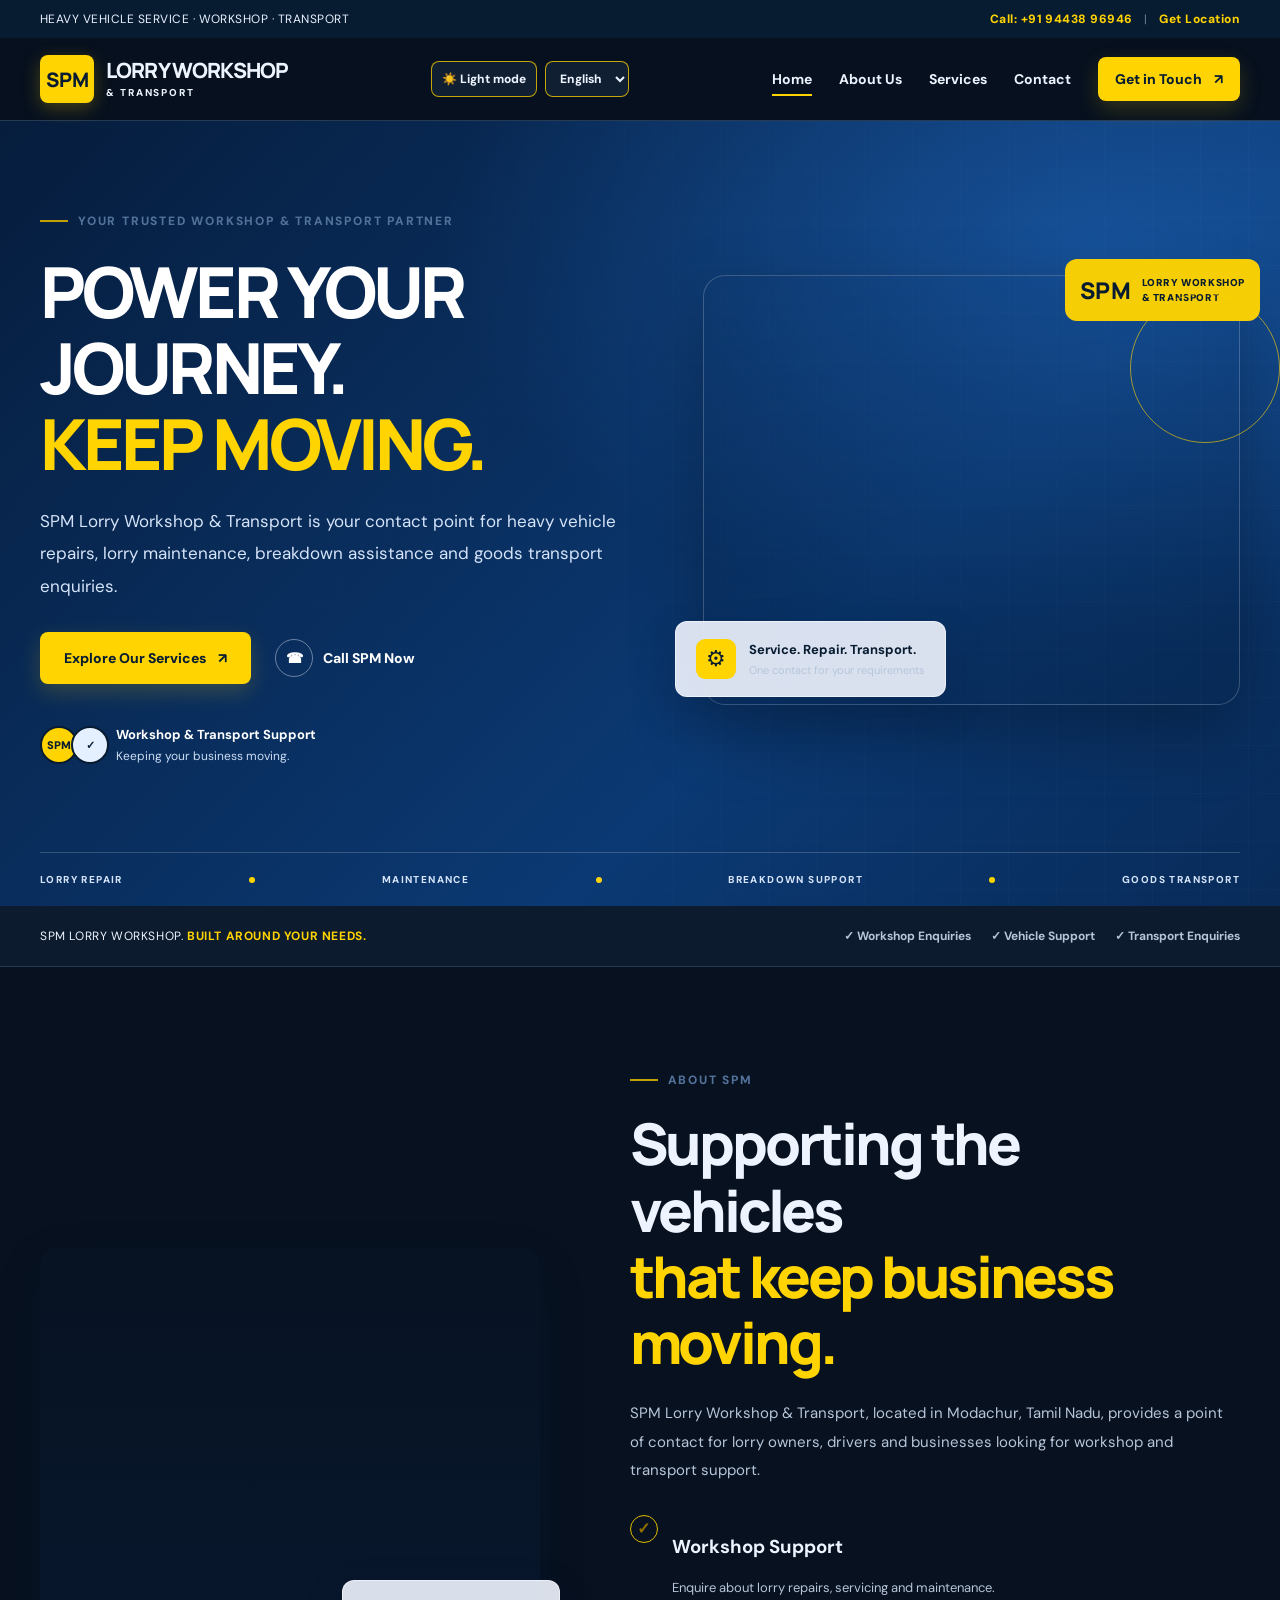
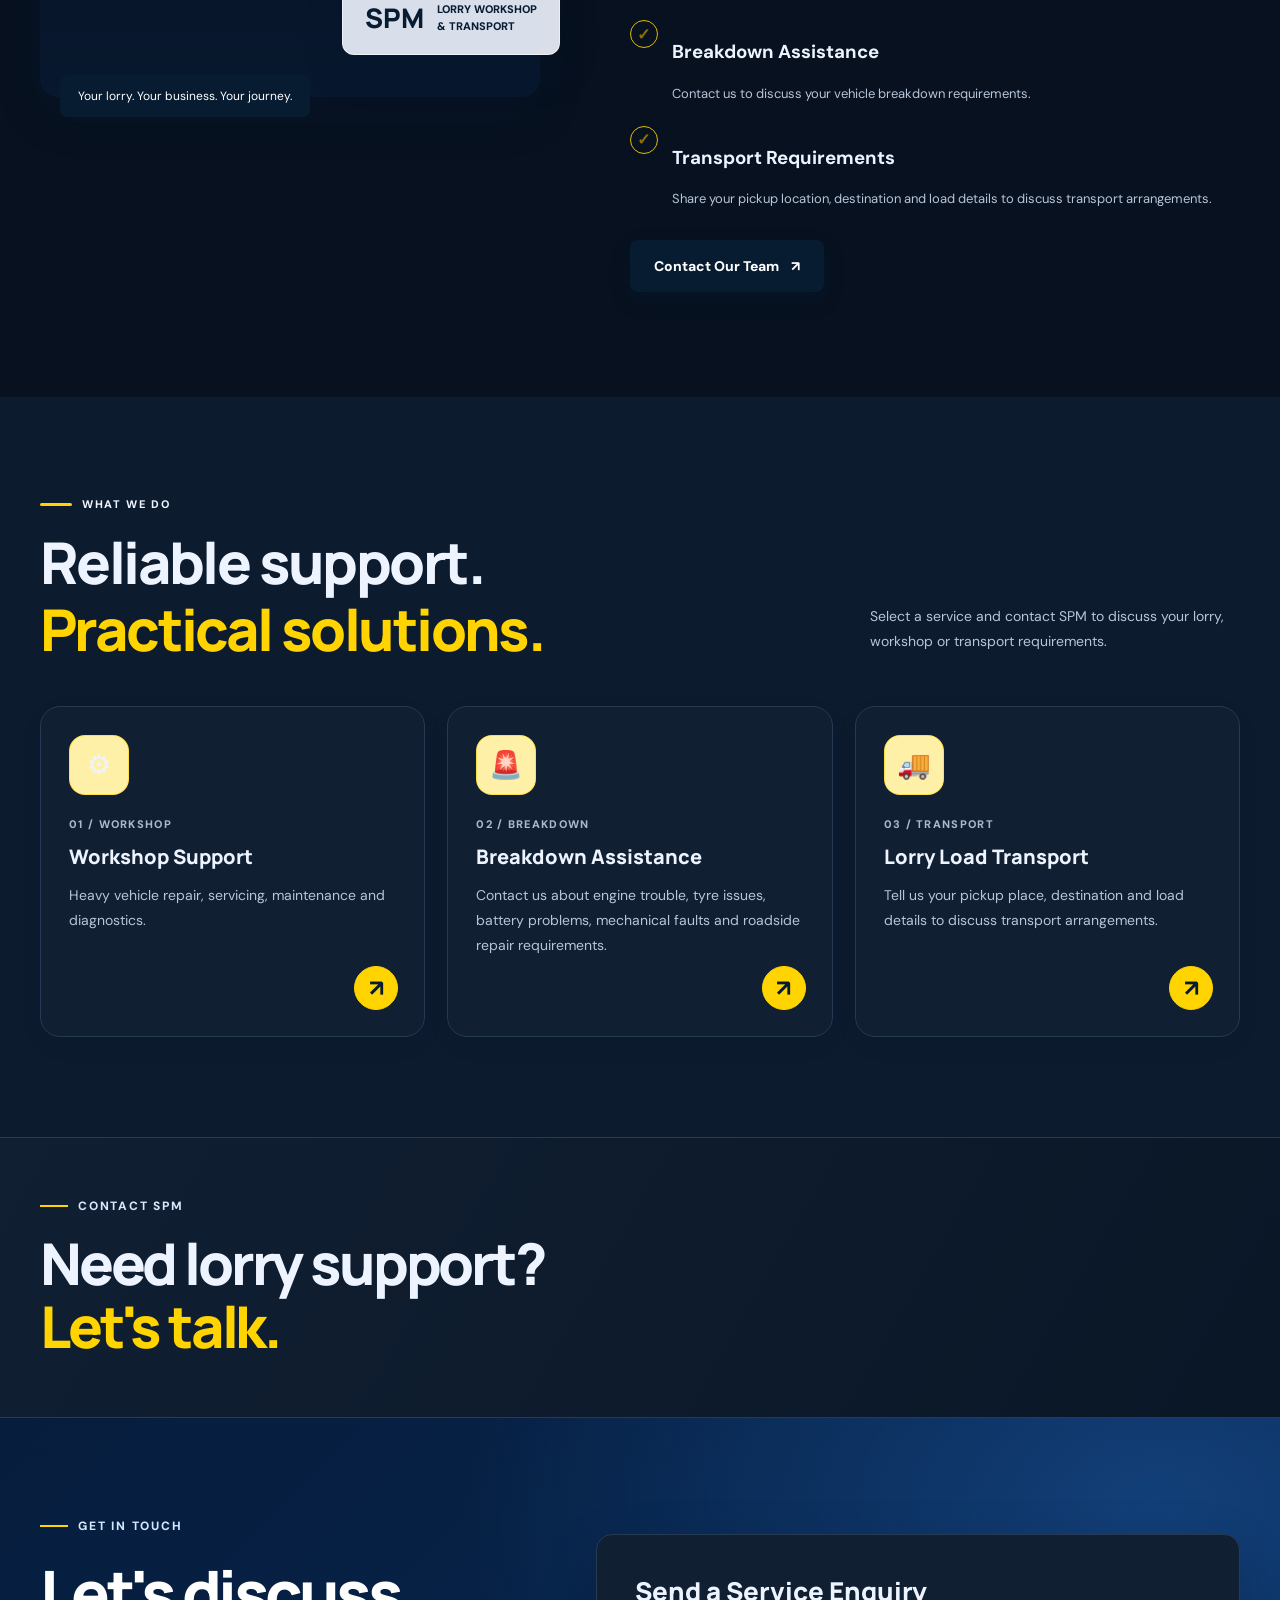
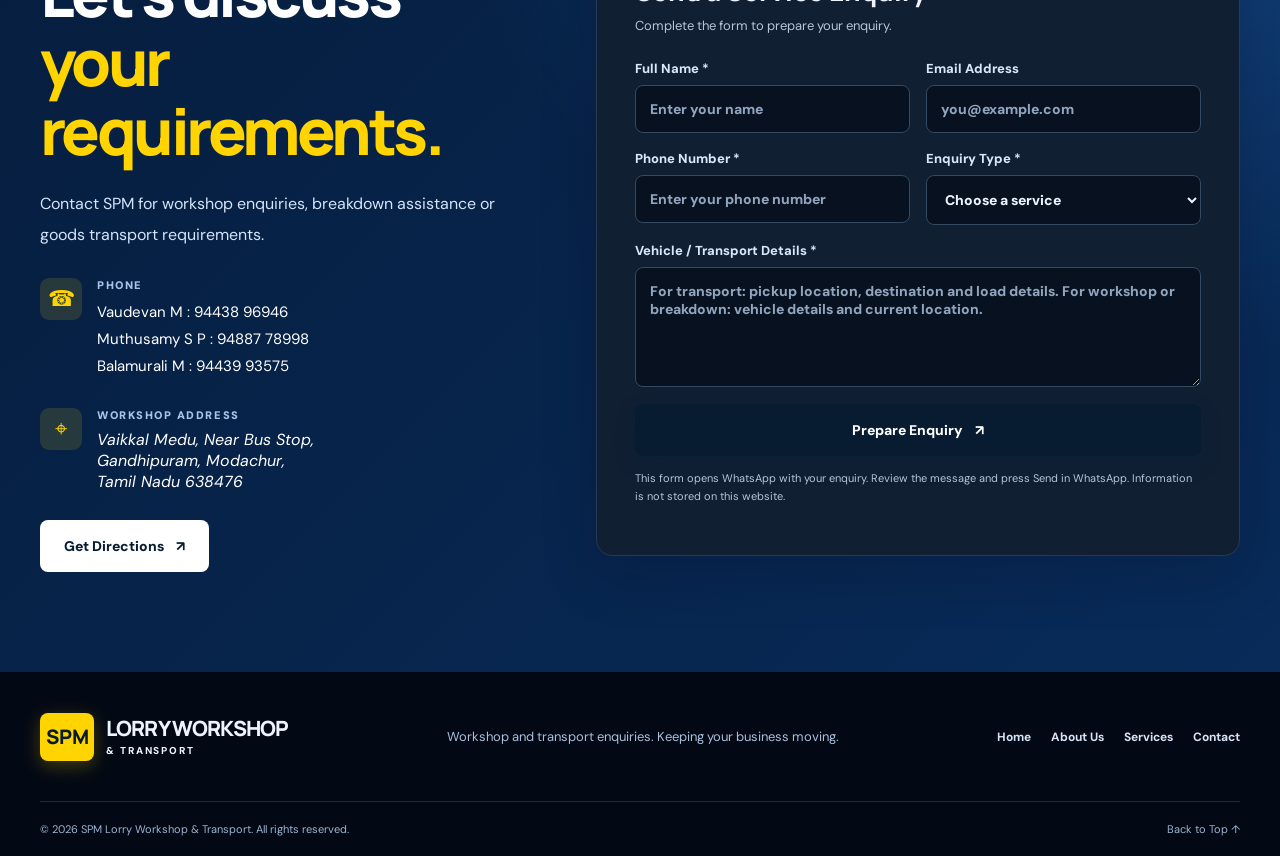
==== commit 63315d89: "Update index.html" ====
--- a/index.html
+++ b/index.html
@@ -5,10 +5,7 @@
   <meta charset="UTF-8">
   <meta name="viewport" content="width=device-width, initial-scale=1.0">
 
-  <meta
-    name="description"
-    content="SPM Lorry Workshop & Transport in Modachur, Tamil Nadu. Contact us for lorry repairs, maintenance, breakdown assistance and goods transport enquiries."
-  >
+  <meta name="description" content="SPM Lorry Workshop & Transport in Modachur, Tamil Nadu. Contact us for lorry repairs, maintenance, breakdown assistance and goods transport enquiries.">
   <meta name="theme-color" content="#071b3a">
 
   <title>SPM Lorry Workshop &amp; Transport | Modachur</title>
@@ -16,115 +13,95 @@
   <link rel="preconnect" href="https://fonts.googleapis.com">
   <link rel="preconnect" href="https://fonts.gstatic.com" crossorigin>
 
-  <link
-    href="https://fonts.googleapis.com/css2?family=DM+Sans:wght@400;500;600;700;800&family=Manrope:wght@400;500;600;700;800&display=swap"
-    rel="stylesheet"
-  >
+  <link href="https://fonts.googleapis.com/css2?family=DM+Sans:wght@400;500;600;700;800&family=Manrope:wght@400;500;600;700;800&display=swap" rel="stylesheet">
 
   <link rel="stylesheet" href="style.css">
 </head>
 
 <body>
 
-  <!-- =====================================================
-       1. TOP BAR
-  ====================================================== -->
+  <!-- 1. TOP BAR -->
   <div class="topbar">
     <div class="container topbar-inner">
 
-      <span>
+      <span data-i18n="topbarText">
         HEAVY VEHICLE SERVICE · WORKSHOP · TRANSPORT
       </span>
 
       <div>
         <a href="tel:+919443896946">
-          Call: +91 94438 96946
+          <span data-i18n="callLabel">Call:</span> +91 94438 96946
         </a>
+
         <span class="top-divider"> | </span>
-        <a
-           href="https://www.google.com/maps/place/S.P.M+Lorry+Workshop/@11.4165486,77.4343282,93m/data=!3m1!1e3!4m6!3m5!1s0x3ba917005aa856c9:0xae82d59c494c761!8m2!3d11.4162426!4d77.4343409!16s%2Fg%2F11wy0bgy2m?entry=ttu&g_ep=EgoyMDI2MTAxOS4wIKXMDSoASAFQAw%3D%3D"
-          target="_blank"
-          rel="noopener noreferrer"
-        >
+
+        <a href="https://www.google.com/maps/place/S.P.M+Lorry+Workshop/@11.4165486,77.4343282,93m/data=!3m1!1e3!4m6!3m5!1s0x3ba917005aa856c9:0xae82d59c494c761!8m2!3d11.4162426!4d77.4343409!16s%2Fg%2F11wy0bgy2m?entry=ttu"
+           target="_blank" rel="noopener noreferrer" data-i18n="locationLink">
           Get Location
         </a>
       </div>
 
     </div>
   </div>
-  <!-- =====================================================
-       2. HEADER AND NAVIGATION
-  ====================================================== -->
+
+  <!-- 2. HEADER AND NAVIGATION -->
   <header class="site-header">
     <div class="container nav-wrap">
-      <a class="brand" href="index.html">
+
+      <a class="brand" href="index.html" aria-label="SPM home">
         <span class="brand-mark">SPM</span>
         <span class="brand-text">
-          LORRY WORKSHOP
-          <small>&amp; TRANSPORT</small>
+          <span data-i18n="brandTitle">LORRY WORKSHOP</span>
+          <small data-i18n="brandSubtitle">&amp; TRANSPORT</small>
         </span>
       </a>
+
       <!-- Website options -->
       <div class="site-options" aria-label="Website options">
 
-        <button
-          class="theme-toggle"
-          id="themeToggle"
-          type="button"
-          aria-pressed="false"
-        >
+        <button class="theme-toggle" id="themeToggle" type="button" aria-pressed="false">
           🌙 Dark mode
         </button>
 
-        <label class="language-label" for="languageSelect">
+        <label class="language-label" for="languageSelect" data-i18n="languageLabel">
           Language
         </label>
 
-        <select id="languageSelect" name="language">
+        <select id="languageSelect" name="language" aria-label="Select website language">
           <option value="en">English</option>
           <option value="ta">தமிழ்</option>
         </select>
+
       </div>
 
       <!-- Mobile menu button -->
-      <button
-        class="menu-toggle"
-        type="button"
+      <button class="menu-toggle" type="button"
         aria-label="Toggle navigation"
         aria-controls="mainNav"
-        aria-expanded="false"
-      >
+        aria-expanded="false">
         <span></span>
         <span></span>
         <span></span>
       </button>
 
-
       <!-- Main navigation -->
-      <nav
-        class="main-nav"
-        id="mainNav"
-        aria-label="Main navigation"
-      >
-
-        <a class="nav-link active" href="#home">Home</a>
-        <a class="nav-link" href="#about">About Us</a>
-        <a class="nav-link" href="#services">Services</a>
-        <a class="nav-link" href="#contact">Contact</a>
+      <nav class="main-nav" id="mainNav" aria-label="Main navigation">
+
+        <a class="nav-link active" href="#home" data-i18n="navHome">Home</a>
+        <a class="nav-link" href="#about" data-i18n="navAbout">About Us</a>
+        <a class="nav-link" href="#services" data-i18n="navServices">Services</a>
+        <a class="nav-link" href="#contact" data-i18n="navContact">Contact</a>
 
         <a class="btn btn-small nav-cta" href="#contact">
-          Get in Touch <span aria-hidden="true">↗</span>
+          <span data-i18n="navCTA">Get in Touch</span>
+          <span aria-hidden="true">↗</span>
         </a>
 
       </nav>
-
     </div>
   </header>
 
-
-  <!-- =====================================================
-       3. MAIN CONTENT
-  ====================================================== -->
+  <!-- 3. MAIN CONTENT -->
   <main>
 
     <!-- HOME / HERO -->
@@ -138,31 +115,31 @@
 
           <div class="eyebrow">
             <span class="eyebrow-line"></span>
-            YOUR TRUSTED WORKSHOP &amp; TRANSPORT PARTNER
+            <span data-i18n="heroEyebrow">YOUR TRUSTED WORKSHOP &amp; TRANSPORT PARTNER</span>
           </div>
 
           <h1>
-            POWER YOUR JOURNEY.
+            <span data-i18n="heroTitle">POWER YOUR JOURNEY.</span>
             <br>
-            <em>KEEP MOVING.</em>
+            <em data-i18n="heroTitle2">KEEP MOVING.</em>
           </h1>
 
-          <p class="hero-lead">
-            SPM Lorry Workshop &amp; Transport is your contact
-            point for heavy vehicle repairs, lorry maintenance,
-            breakdown assistance and goods transport enquiries.
+          <p class="hero-lead" data-i18n="heroLead">
+            SPM Lorry Workshop &amp; Transport is your contact point for
+            heavy vehicle repairs, lorry maintenance, breakdown assistance
+            and goods transport enquiries.
           </p>
 
           <div class="hero-actions">
 
             <a class="btn" href="#services">
-              Explore Our Services
+              <span data-i18n="heroButton">Explore Our Services</span>
               <span aria-hidden="true">↗</span>
             </a>
 
             <a class="text-link" href="tel:+919443896946">
               <span class="play-icon" aria-hidden="true">☎</span>
-              Call SPM Now
+              <span data-i18n="callButton">Call SPM Now</span>
             </a>
 
           </div>
@@ -175,31 +152,28 @@
             </div>
 
             <p>
-              <strong>Workshop &amp; Transport Support</strong>
+              <strong data-i18n="proofTitle">Workshop &amp; Transport Support</strong>
               <br>
-              Keeping your business moving.
+              <span data-i18n="proofDescription">Keeping your business moving.</span>
             </p>
 
           </div>
 
         </div>
 
-
         <div class="hero-visual">
 
-          <div
-            class="visual-image"
-            role="img"
+          <div class="visual-image" role="img"
             aria-label="Heavy goods lorry on the road"
-          ></div>
+            data-i18n-aria="heroImageAlt"></div>
 
           <div class="image-label">
 
             <span class="label-icon" aria-hidden="true">⚙</span>
 
             <div>
-              <strong>Service. Repair. Transport.</strong>
-              <small>One contact for your requirements</small>
+              <strong data-i18n="imageLabelTitle">Service. Repair. Transport.</strong>
+              <small data-i18n="imageLabelDescription">One contact for your requirements</small>
             </div>
 
           </div>
@@ -207,9 +181,9 @@
           <div class="visual-badge">
             <span class="badge-number">SPM</span>
             <span>
-              LORRY WORKSHOP
+              <span data-i18n="brandTitle">LORRY WORKSHOP</span>
               <br>
-              &amp; TRANSPORT
+              <span data-i18n="brandSubtitle">&amp; TRANSPORT</span>
             </span>
           </div>
 
@@ -218,157 +192,127 @@
         </div>
 
       </div>
-
 
       <!-- Service highlights -->
       <div class="container hero-bottom">
 
-        <span>LORRY REPAIR</span>
+        <span data-i18n="highlight1">LORRY REPAIR</span>
         <i aria-hidden="true"></i>
 
-        <span>MAINTENANCE</span>
+        <span data-i18n="highlight2">MAINTENANCE</span>
         <i aria-hidden="true"></i>
 
-        <span>BREAKDOWN SUPPORT</span>
+        <span data-i18n="highlight3">BREAKDOWN SUPPORT</span>
         <i aria-hidden="true"></i>
 
-        <span>GOODS TRANSPORT</span>
+        <span data-i18n="highlight4">GOODS TRANSPORT</span>
 
       </div>
 
     </section>
 
-
-    <!-- =====================================================
-         4. TRUST STRIP
-    ====================================================== -->
-    <section
-      class="trust-strip"
-      aria-label="Our service commitments"
-    >
+    <!-- 4. TRUST STRIP -->
+    <section class="trust-strip" aria-label="Our service commitments">
 
       <div class="container trust-inner">
 
         <p>
-          SPM LORRY WORKSHOP.
-          <strong>BUILT AROUND YOUR NEEDS.</strong>
+          <span data-i18n="trustTitle">SPM LORRY WORKSHOP.</span>
+          <strong data-i18n="trustTitle2">BUILT AROUND YOUR NEEDS.</strong>
         </p>
 
         <div class="trust-points">
-          <span>✓ Workshop Enquiries</span>
-          <span>✓ Vehicle Support</span>
-          <span>✓ Transport Enquiries</span>
+          <span data-i18n="trust1">✓ Workshop Enquiries</span>
+          <span data-i18n="trust2">✓ Vehicle Support</span>
+          <span data-i18n="trust3">✓ Transport Enquiries</span>
         </div>
 
       </div>
 
     </section>
 
-
-    <!-- =====================================================
-         5. ABOUT US
-    ====================================================== -->
+    <!-- 5. ABOUT US -->
     <section class="section about-section" id="about">
 
       <div class="container about-layout">
 
         <div class="section-visual">
 
-          <div
-            class="about-photo"
-            role="img"
+          <div class="about-photo" role="img"
             aria-label="Commercial lorry workshop"
-          ></div>
+            data-i18n-aria="aboutImageAlt"></div>
 
           <div class="experience-card">
             <strong>SPM</strong>
             <span>
-              Lorry Workshop
+              <span data-i18n="brandTitle">Lorry Workshop</span>
               <br>
-              &amp; Transport
+              <span data-i18n="brandSubtitle">&amp; Transport</span>
             </span>
           </div>
 
-          <div class="photo-caption">
+          <div class="photo-caption" data-i18n="photoCaption">
             Your lorry. Your business. Your journey.
           </div>
 
         </div>
-
 
         <div class="section-copy">
 
           <div class="eyebrow">
             <span class="eyebrow-line"></span>
-            ABOUT SPM
+            <span data-i18n="aboutEyebrow">ABOUT SPM</span>
           </div>
 
           <h2>
-            Supporting the vehicles
+            <span data-i18n="aboutTitle">Supporting the vehicles</span>
             <br>
-            that keep <em>business moving.</em>
+            <em data-i18n="aboutTitle2">that keep business moving.</em>
           </h2>
 
-          <p class="muted">
-            SPM Lorry Workshop &amp; Transport, located in
-            Modachur, Tamil Nadu, provides a point of contact
-            for lorry owners, drivers and businesses looking
-            for workshop and transport support.
+          <p class="muted" data-i18n="aboutDescription">
+            SPM Lorry Workshop &amp; Transport, located in Modachur,
+            Tamil Nadu, provides a point of contact for lorry owners,
+            drivers and businesses looking for workshop and transport support.
           </p>
 
-
           <div class="feature-list">
 
             <div class="feature">
-
               <span class="feature-check" aria-hidden="true">✓</span>
-
               <div>
-                <h3>Workshop Support</h3>
-                <p>
-                  Enquire about lorry repairs, servicing
-                  and maintenance.
+                <h3 data-i18n="feature1Title">Workshop Support</h3>
+                <p data-i18n="feature1Description">
+                  Enquire about lorry repairs, servicing and maintenance.
                 </p>
               </div>
-
             </div>
 
-
             <div class="feature">
-
               <span class="feature-check" aria-hidden="true">✓</span>
-
               <div>
-                <h3>Breakdown Assistance</h3>
-                <p>
-                  Contact us to discuss your vehicle
-                  breakdown requirements.
+                <h3 data-i18n="feature2Title">Breakdown Assistance</h3>
+                <p data-i18n="feature2Description">
+                  Contact us to discuss your vehicle breakdown requirements.
                 </p>
               </div>
-
             </div>
 
-
             <div class="feature">
-
               <span class="feature-check" aria-hidden="true">✓</span>
-
               <div>
-                <h3>Transport Requirements</h3>
-                <p>
-                  Share your pickup location, destination
-                  and load details to discuss transport
-                  arrangements.
+                <h3 data-i18n="feature3Title">Transport Requirements</h3>
+                <p data-i18n="feature3Description">
+                  Share your pickup location, destination and load details
+                  to discuss transport arrangements.
                 </p>
               </div>
-
             </div>
 
           </div>
 
-
           <a class="btn btn-dark" href="#contact">
-            Contact Our Team
+            <span data-i18n="aboutButton">Contact Our Team</span>
             <span aria-hidden="true">↗</span>
           </a>
 
@@ -378,10 +322,7 @@
 
     </section>
 
-
-    <!-- =====================================================
-         6. SERVICES
-    ====================================================== -->
+    <!-- 6. SERVICES -->
     <section class="section services-section" id="services">
 
       <div class="container">
@@ -389,146 +330,124 @@
         <div class="section-heading">
 
           <div>
-
             <div class="eyebrow">
               <span class="eyebrow-line"></span>
-              WHAT WE DO
+              <span data-i18n="servicesEyebrow">WHAT WE DO</span>
             </div>
 
             <h2>
-              Reliable support.
+              <span data-i18n="servicesTitle">Reliable support.</span>
               <br>
-              <em>Practical solutions.</em>
+              <em data-i18n="servicesTitle2">Practical solutions.</em>
             </h2>
-
-          </div>
-
-          <p class="muted heading-side">
-            Select a service and contact SPM to discuss
-            your lorry, workshop or transport requirements.
+          </div>
+
+          <p class="muted heading-side" data-i18n="servicesDescription">
+            Select a service and contact SPM to discuss your lorry,
+            workshop or transport requirements.
           </p>
 
         </div>
 
-
-        <!-- All three cards use the same service-card structure -->
         <div class="service-grid">
-
 
           <!-- Service 1 -->
           <article class="service-card">
 
             <div class="service-icon" aria-hidden="true">⚙</div>
 
-            <span class="service-no">01 / WORKSHOP</span>
-
-            <h3>Workshop Support</h3>
-
-            <p>
-              Heavy vehicle repair, servicing, maintenance
-              and diagnostics.
+            <span class="service-no" data-i18n="service1Label">01 / WORKSHOP</span>
+
+            <h3 data-i18n="service1Title">Workshop Support</h3>
+
+            <p data-i18n="service1Description">
+              Heavy vehicle repair, servicing, maintenance and diagnostics.
             </p>
 
-            <a
-              href="file2.html"
+            <a href="file2.html"
               aria-label="View workshop services and enquire"
-            >
+              data-i18n-aria="service1LinkAlt">
               <span aria-hidden="true">↗</span>
             </a>
 
           </article>
 
-
           <!-- Service 2 -->
           <article class="service-card">
 
             <div class="service-icon" aria-hidden="true">🚨</div>
 
-            <span class="service-no">02 / BREAKDOWN</span>
-
-            <h3>Breakdown Assistance</h3>
-
-            <p>
-              Contact us about engine trouble, tyre issues,
-              battery problems, mechanical faults and
-              roadside repair requirements.
+            <span class="service-no" data-i18n="service2Label">02 / BREAKDOWN</span>
+
+            <h3 data-i18n="service2Title">Breakdown Assistance</h3>
+
+            <p data-i18n="service2Description">
+              Contact us about engine trouble, tyre issues, battery problems,
+              mechanical faults and roadside repair requirements.
             </p>
 
-            <a
-              href="tel:+919443896946"
+            <a href="tel:+919443896946"
               aria-label="Call SPM about breakdown assistance"
-            >
+              data-i18n-aria="service2LinkAlt">
               <span aria-hidden="true">↗</span>
             </a>
 
           </article>
 
-
           <!-- Service 3 -->
           <article class="service-card">
 
             <div class="service-icon" aria-hidden="true">🚚</div>
 
-            <span class="service-no">03 / TRANSPORT</span>
-
-            <h3>Lorry Load Transport</h3>
-
-            <p>
-              Tell us your pickup place, destination and
-              load details to discuss transport arrangements.
+            <span class="service-no" data-i18n="service3Label">03 / TRANSPORT</span>
+
+            <h3 data-i18n="service3Title">Lorry Load Transport</h3>
+
+            <p data-i18n="service3Description">
+              Tell us your pickup place, destination and load details
+              to discuss transport arrangements.
             </p>
 
-            <a
-              href="tel:+919443896946"
+            <a href="tel:+919443896946"
               aria-label="Call SPM about lorry load transport"
-            >
+              data-i18n-aria="service3LinkAlt">
               <span aria-hidden="true">↗</span>
             </a>
 
           </article>
 
-
         </div>
 
       </div>
 
     </section>
 
-
-    <!-- =====================================================
-         7. CALL TO ACTION
-    ====================================================== -->
+    <!-- 7. CALL TO ACTION -->
     <section class="dark-band">
 
       <div class="container dark-band-inner">
 
         <div>
-
           <div class="eyebrow light">
             <span class="eyebrow-line"></span>
-            CONTACT SPM
+            <span data-i18n="ctaEyebrow">CONTACT SPM</span>
           </div>
 
           <h2>
-            Need lorry support?
+            <span data-i18n="ctaTitle">Need lorry support?</span>
             <br>
-            <em>Let's talk.</em>
+            <em data-i18n="ctaTitle2">Let's talk.</em>
           </h2>
-
         </div>
 
       </div>
 
     </section>
 
-
-    <!-- =====================================================
-         8. CONTACT SECTION
-    ====================================================== -->
+    <!-- 8. CONTACT SECTION -->
     <section class="contact-section" id="contact">
 
       <div class="container contact-layout">
-
 
         <!-- Contact information -->
         <div class="contact-copy" id="contactCopy">
@@ -545,10 +464,9 @@
           </h2>
 
           <p data-i18n="contactIntro">
-            Contact SPM for workshop enquiries, breakdown
-            assistance or goods transport requirements.
+            Contact SPM for workshop enquiries, breakdown assistance
+            or goods transport requirements.
           </p>
-
 
           <div class="contact-detail">
 
@@ -556,14 +474,12 @@
 
             <div>
               <small data-i18n="phoneLabel">PHONE</small>
-
-              <a href="tel:+919443896946">
-                94438 96946
-              </a>
+              <a href="tel:+919443896946">Vaudevan M   : 94438 96946</a><br>
+              <a href="tel:+919488778998">Muthusamy S P : 94887 78998</a><br>
+              <a href="tel:+919443993575">Balamurali M : 94439 93575</a>
             </div>
 
           </div>
-
 
           <div class="contact-detail">
 
@@ -583,37 +499,26 @@
 
           </div>
 
-
-          <a
-            class="btn btn-light"
-            href="https://www.google.com/maps/place/S.P.M+Lorry+Workshop/@11.4165486,77.4343282,93m/data=!3m1!1e3!4m6!3m5!1s0x3ba917005aa856c9:0xae82d59c494c761!8m2!3d11.4162426!4d77.4343409!16s%2Fg%2F11wy0bgy2m?entry=ttu&g_ep=EgoyMDI2MTAxOS4wIKXMDSoASAFQAw%3D%3D"
-            target="_blank"
-            rel="noopener noreferrer"
-          >
+          <a class="btn btn-light"
+            href="https://www.google.com/maps/place/S.P.M+Lorry+Workshop/@11.4165486,77.4343282,93m/data=!3m1!1e3!4m6!3m5!1s0x3ba917005aa856c9:0xae82d59c494c761!8m2!3d11.4162426!4d77.4343409!16s%2Fg%2F11wy0bgy2m?entry=ttu"
+            target="_blank" rel="noopener noreferrer">
+
             <span data-i18n="directions">Get Directions</span>
             <span aria-hidden="true">↗</span>
+
           </a>
 
         </div>
 
-
-        <!-- =================================================
-             8.1 CONTACT FORM
-        ================================================== -->
+        <!-- CONTACT FORM -->
         <form class="contact-form" id="contactForm">
 
           <div class="form-heading">
-
-            <h3 data-i18n="formTitle">
-              Send a Service Enquiry
-            </h3>
-
+            <h3 data-i18n="formTitle">Send a Service Enquiry</h3>
             <p data-i18n="formIntro">
               Complete the form to prepare your enquiry.
             </p>
-
-          </div>
-
+          </div>
 
           <!-- Name and email -->
           <div class="form-row">
@@ -621,32 +526,22 @@
             <label>
               <span data-i18n="nameLabel">Full Name *</span>
 
-              <input
-                name="name"
-                type="text"
+              <input name="name" type="text"
                 autocomplete="name"
                 placeholder="Enter your name"
-                minlength="2"
-                maxlength="100"
-                required
-              >
+                minlength="2" maxlength="100" required>
             </label>
-
 
             <label>
               <span data-i18n="emailLabel">Email Address</span>
 
-              <input
-                name="email"
-                type="email"
+              <input name="email" type="email"
                 autocomplete="email"
                 placeholder="you@example.com"
-                maxlength="254"
-              >
+                maxlength="254">
             </label>
 
           </div>
-
 
           <!-- Phone and service -->
           <div class="form-row">
@@ -654,125 +549,59 @@
             <label>
               <span data-i18n="phoneInputLabel">Phone Number *</span>
 
-              <input
-                name="phone"
-                type="tel"
+              <input name="phone" type="tel"
                 autocomplete="tel"
                 placeholder="Enter your phone number"
-                minlength="7"
-                maxlength="20"
+                minlength="7" maxlength="20"
                 pattern="[0-9+() -]{7,20}"
                 title="Enter a valid phone number using digits, spaces, +, brackets or hyphens."
-                required
-              >
+                data-i18n-title="phoneValidation"
+                required>
             </label>
-
 
             <label>
               <span data-i18n="serviceLabel">Enquiry Type *</span>
 
               <select name="service" required>
-
-                <option value="" data-i18n="chooseService">
-                  Choose a service
-                </option>
-
-                <option value="Workshop Support">
-                  Workshop Support
-                </option>
-
-                <option value="Heavy Vehicle Repair">
-                  Heavy Vehicle Repair
-                </option>
-
-                <option value="Engine Repair / Overhauling">
-                  Engine Repair / Overhauling
-                </option>
-
-                <option value="Gearbox / Clutch Repair">
-                  Gearbox / Clutch Repair
-                </option>
-
-                <option value="Brake / Suspension Repair">
-                  Brake / Suspension Repair
-                </option>
-
-                <option value="Electrical / Battery Service">
-                  Electrical / Battery Service
-                </option>
-
-                <option value="Tyre Service">
-                  Tyre Service
-                </option>
-
-                <option value="Periodic Servicing">
-                  Periodic Servicing
-                </option>
-
-                <option value="Breakdown Assistance">
-                  Breakdown Assistance
-                </option>
-
-                <option value="On-Site Lorry Repair">
-                  On-Site Lorry Repair
-                </option>
-
-                <option value="Lorry Load Transport">
-                  Lorry Load Transport
-                </option>
-
-                <option value="Other">
-                  Other
-                </option>
-
+                <option value="" data-i18n="chooseService">Choose a service</option>
+                <option value="Workshop Support">Workshop Support</option>
+                <option value="Heavy Vehicle Repair">Heavy Vehicle Repair</option>
+                <option value="Engine Repair / Overhauling">Engine Repair / Overhauling</option>
+                <option value="Gearbox / Clutch Repair">Gearbox / Clutch Repair</option>
+                <option value="Brake / Suspension Repair">Brake / Suspension Repair</option>
+                <option value="Electrical / Battery Service">Electrical / Battery Service</option>
+                <option value="Tyre Service">Tyre Service</option>
+                <option value="Periodic Servicing">Periodic Servicing</option>
+                <option value="Breakdown Assistance">Breakdown Assistance</option>
+                <option value="On-Site Lorry Repair">On-Site Lorry Repair</option>
+                <option value="Lorry Load Transport">Lorry Load Transport</option>
+                <option value="Other">Other</option>
               </select>
-
             </label>
 
           </div>
-
 
           <!-- Message -->
           <label>
-            <span data-i18n="detailsLabel">
-              Vehicle / Transport Details *
-            </span>
-
-            <textarea
-              name="message"
-              rows="4"
-              minlength="10"
-              maxlength="2000"
+            <span data-i18n="detailsLabel">Vehicle / Transport Details *</span>
+
+            <textarea name="message" rows="4"
+              minlength="10" maxlength="2000"
               placeholder="For transport: pickup location, destination and load details. For workshop or breakdown: vehicle details and current location."
-              required
-            ></textarea>
-
+              data-i18n-placeholder="detailsPlaceholder"
+              required></textarea>
           </label>
 
-
-          <!-- Submit -->
-          <button
-            class="btn btn-dark submit-btn"
-            type="submit"
-          >
+          <button class="btn btn-dark submit-btn" type="submit">
             <span data-i18n="submitButton">Prepare Enquiry</span>
             <span aria-hidden="true">↗</span>
           </button>
 
-
-          <!-- Status messages -->
-          <p
-            class="form-status"
-            id="formStatus"
-            role="status"
-            aria-live="polite"
-          ></p>
-
+          <p class="form-status" id="formStatus" role="status" aria-live="polite"></p>
 
           <p class="form-disclaimer" data-i18n="disclaimer">
-            This form opens WhatsApp with your enquiry.
-            Review the message and press Send in WhatsApp.
-            Information is not stored on this website.
+            This form opens WhatsApp with your enquiry. Review the message
+            and press Send in WhatsApp. Information is not stored on this website.
           </p>
 
         </form>
@@ -783,10 +612,7 @@
 
   </main>
 
-
-  <!-- =====================================================
-       9. FOOTER
-  ====================================================== -->
+  <!-- 9. FOOTER -->
   <footer class="footer">
 
     <div class="container footer-main">
@@ -796,521 +622,613 @@
         <span class="brand-mark">SPM</span>
 
         <span class="brand-text">
-          LORRY WORKSHOP
-          <small>&amp; TRANSPORT</small>
+          <span data-i18n="brandTitle">LORRY WORKSHOP</span>
+          <small data-i18n="brandSubtitle">&amp; TRANSPORT</small>
         </span>
 
       </a>
 
-
-      <p>
+      <p data-i18n="footerDescription">
         Workshop and transport enquiries.
-        <br>
         Keeping your business moving.
       </p>
 
-
       <nav class="footer-links" aria-label="Footer navigation">
-
-        <a href="#home">Home</a>
-        <a href="#about">About Us</a>
-        <a href="#services">Services</a>
-        <a href="#contact">Contact</a>
-
+        <a href="#home" data-i18n="navHome">Home</a>
+        <a href="#about" data-i18n="navAbout">About Us</a>
+        <a href="#services" data-i18n="navServices">Services</a>
+        <a href="#contact" data-i18n="navContact">Contact</a>
       </nav>
 
     </div>
-
 
     <div class="container footer-bottom">
 
       <span>
         © <span id="year"></span>
-        SPM Lorry Workshop &amp; Transport.
-        All rights reserved.
+        <span data-i18n="copyright">SPM Lorry Workshop &amp; Transport. All rights reserved.</span>
       </span>
 
-      <a href="#home">Back to Top ↑</a>
+      <a href="#home" data-i18n="backToTop">Back to Top ↑</a>
 
     </div>
 
   </footer>
 
-
-  <!-- =====================================================
-       10. JAVASCRIPT
-  ====================================================== -->
+  <!-- 10. JAVASCRIPT -->
   <script>
-  (() => {
-    "use strict";
-
-    /* =====================================================
-       10.1 MOBILE NAVIGATION
-    ====================================================== */
-
-    const menuToggle = document.querySelector(".menu-toggle");
-    const mainNav = document.querySelector(".main-nav");
-
-    if (menuToggle && mainNav) {
-      const closeMenu = () => {
-        mainNav.classList.remove("is-open");
-        menuToggle.setAttribute("aria-expanded", "false");
-      };
-
-      menuToggle.addEventListener("click", () => {
-        const isOpen = mainNav.classList.toggle("is-open");
-
-        menuToggle.setAttribute(
-          "aria-expanded",
-          String(isOpen)
-        );
-      });
-
-      mainNav.querySelectorAll("a").forEach(link => {
-        link.addEventListener("click", closeMenu);
-      });
-
-      document.addEventListener("keydown", event => {
-        if (event.key === "Escape") {
-          closeMenu();
-        }
-      });
-
-      document.addEventListener("click", event => {
-        if (
-          mainNav.classList.contains("is-open") &&
-          !mainNav.contains(event.target) &&
-          !menuToggle.contains(event.target)
-        ) {
-          closeMenu();
-        }
-      });
-    }
-
-
-    /* =====================================================
-       10.2 COPYRIGHT YEAR
-    ====================================================== */
-
-    const yearElement = document.getElementById("year");
-
-    if (yearElement) {
-      yearElement.textContent = new Date().getFullYear();
-    }
-
-
-    /* =====================================================
-       10.3 DARK MODE
-    ====================================================== */
-
-    const themeToggle = document.getElementById("themeToggle");
-
-    function setTheme(isDark) {
-      document.body.classList.toggle("dark-theme", isDark);
-
-      if (themeToggle) {
-        themeToggle.textContent = isDark
-          ? "☀️ Light mode"
-          : "🌙 Dark mode";
-
-        themeToggle.setAttribute(
-          "aria-pressed",
-          String(isDark)
-        );
-      }
-
-      try {
-        localStorage.setItem(
-          "spm-theme",
-          isDark ? "dark" : "light"
-        );
-      } catch (error) {
-        // Theme still works when storage is unavailable.
-      }
-    }
-
-    let initialTheme = "dark";
-
-    try {
-      const storedTheme = localStorage.getItem("spm-theme");
-
-      if (storedTheme === "light" || storedTheme === "dark") {
-        initialTheme = storedTheme;
-      }
-    } catch (error) {
-      // Use the default theme.
-    }
-
-    setTheme(initialTheme === "dark");
-
-    if (themeToggle) {
-      themeToggle.addEventListener("click", () => {
-        const isCurrentlyDark =
-          document.body.classList.contains("dark-theme");
-
-        setTheme(!isCurrentlyDark);
-      });
-    }
-
-
-    /* =====================================================
-       10.4 ENGLISH / TAMIL LANGUAGE
-       The language selector translates the contact section
-       and form. Other website sections remain in English.
-    ====================================================== */
-
-    const languageSelect =
-      document.getElementById("languageSelect");
-
-    const form = document.getElementById("contactForm");
-
-    const formStatus =
-      document.getElementById("formStatus");
-
-    const translations = {
-      en: {
-        contactEyebrow: "GET IN TOUCH",
-        contactTitle: "Let's discuss",
-        contactTitle2: "your requirements.",
-        contactIntro:
-          "Contact SPM for workshop enquiries, breakdown assistance or goods transport requirements.",
-        phoneLabel: "PHONE",
-        addressLabel: "WORKSHOP ADDRESS",
-        directions: "Get Directions",
-
-        formTitle: "Send a Service Enquiry",
-        formIntro:
-          "Complete the form to prepare your enquiry.",
-
-        nameLabel: "Full Name *",
-        namePlaceholder: "Enter your name",
-
-        emailLabel: "Email Address",
-        emailPlaceholder: "you@example.com",
-
-        phoneInputLabel: "Phone Number *",
-        phonePlaceholder: "Enter your phone number",
-
-        serviceLabel: "Enquiry Type *",
-        chooseService: "Choose a service",
-
-        detailsLabel: "Vehicle / Transport Details *",
-        detailsPlaceholder:
-          "For transport: pickup location, destination and load details. For workshop or breakdown: vehicle details and current location.",
-
-        submitButton: "Prepare Enquiry",
-
-        disclaimer:
-          "This form opens WhatsApp with your enquiry. Review the message and press Send in WhatsApp. Information is not stored on this website.",
-
-        status:
-          "WhatsApp was opened with your enquiry. Review the message and press Send.",
-
-        popupBlocked:
-          "Please allow pop-ups to open WhatsApp, or call 94438 96946.",
-
-        serviceOptions: [
-          "Workshop Support",
-          "Heavy Vehicle Repair",
-          "Engine Repair / Overhauling",
-          "Gearbox / Clutch Repair",
-          "Brake / Suspension Repair",
-          "Electrical / Battery Service",
-          "Tyre Service",
-          "Periodic Servicing",
-          "Breakdown Assistance",
-          "On-Site Lorry Repair",
-          "Lorry Load Transport",
-          "Other"
-        ]
-      },
-
-      ta: {
-        contactEyebrow: "தொடர்புகொள்ளுங்கள்",
-        contactTitle: "உங்கள் தேவைகள் பற்றி",
-        contactTitle2: "கலந்துரையாடுவோம்.",
-        contactIntro:
-          "பட்டறை சேவை, லாரி பழுது மற்றும் சரக்கு போக்குவரத்து தொடர்பான விசாரணைகளுக்கு SPM-ஐ தொடர்புகொள்ளுங்கள்.",
-        phoneLabel: "தொலைபேசி",
-        addressLabel: "பட்டறை முகவரி",
-        directions: "வழியைப் பார்க்க",
-
-        formTitle: "சேவை விசாரணை",
-        formIntro:
-          "உங்கள் விசாரணையைத் தயாரிக்க இந்தப் படிவத்தை நிரப்புங்கள்.",
-
-        nameLabel: "முழுப் பெயர் *",
-        namePlaceholder: "உங்கள் பெயரை உள்ளிடவும்",
-
-        emailLabel: "மின்னஞ்சல் முகவரி",
-        emailPlaceholder: "உங்கள் மின்னஞ்சல் முகவரி",
-
-        phoneInputLabel: "தொலைபேசி எண் *",
-        phonePlaceholder:
-          "உங்கள் தொலைபேசி எண்ணை உள்ளிடவும்",
-
-        serviceLabel: "விசாரணை வகை *",
-        chooseService: "சேவையைத் தேர்ந்தெடுக்கவும்",
-
-        detailsLabel:
-          "வாகனம் / போக்குவரத்து விவரங்கள் *",
-
-        detailsPlaceholder:
-          "போக்குவரத்துக்கு: சரக்கு ஏற்றும் இடம், சேரும் இடம் மற்றும் சரக்கு விவரங்களை உள்ளிடவும். பழுதுபார்ப்புக்கு: வாகன விவரங்கள் மற்றும் தற்போதைய இடத்தை உள்ளிடவும்.",
-
-        submitButton: "விசாரணையைத் தொடரவும்",
-
-        disclaimer:
-          "இந்தப் படிவம் உங்கள் விசாரணையுடன் WhatsApp-ஐ திறக்கும். செய்தியைச் சரிபார்த்து WhatsApp-இல் அனுப்பு என்பதை அழுத்தவும். தகவல்கள் இந்த இணையதளத்தில் சேமிக்கப்படாது.",
-
-        status:
-          "உங்கள் விசாரணையுடன் WhatsApp திறக்கப்பட்டது. செய்தியைச் சரிபார்த்து அனுப்பவும்.",
-
-        popupBlocked:
-          "WhatsApp திறக்க பாப்-அப் அனுமதியை வழங்கவும் அல்லது 94438 96946 என்ற எண்ணை அழைக்கவும்.",
-
-        serviceOptions: [
-          "பட்டறை சேவை",
-          "கனரக வாகன பழுது",
-          "எஞ்சின் பழுது / முழுப் பழுது நீக்கம்",
-          "கியர்பாக்ஸ் / கிளட்ச் பழுது",
-          "பிரேக் / சஸ்பென்ஷன் பழுது",
-          "மின்சாரம் / பேட்டரி சேவை",
-          "டயர் சேவை",
-          "காலமுறை சர்வீஸ்",
-          "வழியிலான பழுது உதவி",
-          "இடத்திலேயே லாரி பழுது நீக்கம்",
-          "லாரி சரக்கு போக்குவரத்து",
-          "மற்றவை"
-        ]
-      }
-    };
-
-
-    // Preserve the original service values for WhatsApp.
-    const serviceSelect = form
-      ? form.elements.namedItem("service")
-      : null;
-
-    const originalServiceOptions = serviceSelect
-      ? Array.from(serviceSelect.options).map(option => ({
-          value: option.value,
-          text: option.textContent
-        }))
-      : [];
-
-
-    function setLanguage(language) {
-      const lang = language === "ta" ? "ta" : "en";
-      const t = translations[lang];
-
-      document.documentElement.lang = lang;
-
-      // Translate elements using their data-i18n keys.
-      document.querySelectorAll("[data-i18n]").forEach(element => {
-        const key = element.dataset.i18n;
-
-        if (Object.prototype.hasOwnProperty.call(t, key)) {
-          element.textContent = t[key];
-        }
-      });
-
-      // Translate placeholders.
-      if (form) {
-        const placeholders = {
-          name: t.namePlaceholder,
-          email: t.emailPlaceholder,
-          phone: t.phonePlaceholder,
-          message: t.detailsPlaceholder
+    (() => {
+      "use strict";
+
+      /* =====================================================
+         10.1 MOBILE NAVIGATION
+      ====================================================== */
+
+      const menuToggle = document.querySelector(".menu-toggle");
+      const mainNav = document.querySelector(".main-nav");
+
+      if (menuToggle && mainNav) {
+        const closeMenu = () => {
+          mainNav.classList.remove("is-open");
+          menuToggle.setAttribute("aria-expanded", "false");
         };
 
-        Object.entries(placeholders).forEach(([name, value]) => {
-          const field = form.elements.namedItem(name);
-
-          if (field) {
-            field.placeholder = value;
+        menuToggle.addEventListener("click", () => {
+          const isOpen = mainNav.classList.toggle("is-open");
+          menuToggle.setAttribute("aria-expanded", String(isOpen));
+        });
+
+        mainNav.querySelectorAll("a").forEach(link => {
+          link.addEventListener("click", closeMenu);
+        });
+
+        document.addEventListener("keydown", event => {
+          if (event.key === "Escape") closeMenu();
+        });
+
+        document.addEventListener("click", event => {
+          if (
+            mainNav.classList.contains("is-open") &&
+            !mainNav.contains(event.target) &&
+            !menuToggle.contains(event.target)
+          ) {
+            closeMenu();
           }
         });
-
-        // Translate service labels without changing option values.
+      }
+
+      /* =====================================================
+         10.2 COPYRIGHT YEAR
+      ====================================================== */
+
+      const yearElement = document.getElementById("year");
+
+      if (yearElement) {
+        yearElement.textContent = new Date().getFullYear();
+      }
+
+      /* =====================================================
+         10.3 DARK MODE
+      ====================================================== */
+
+      const themeToggle = document.getElementById("themeToggle");
+
+      function setTheme(isDark) {
+        document.body.classList.toggle("dark-theme", isDark);
+
+        if (themeToggle) {
+          themeToggle.textContent = isDark
+            ? (currentLanguage === "ta" ? "☀️ ஒளி பயன்முறை" : "☀️ Light mode")
+            : (currentLanguage === "ta" ? "🌙 இருள் பயன்முறை" : "🌙 Dark mode");
+
+          themeToggle.setAttribute("aria-pressed", String(isDark));
+        }
+
+        try {
+          localStorage.setItem("spm-theme", isDark ? "dark" : "light");
+        } catch (error) {
+          // Theme works even when storage is unavailable.
+        }
+      }
+
+      let initialTheme = "dark";
+
+      try {
+        const storedTheme = localStorage.getItem("spm-theme");
+
+        if (storedTheme === "light" || storedTheme === "dark") {
+          initialTheme = storedTheme;
+        }
+      } catch (error) {
+        // Use the default theme.
+      }
+
+      /* =====================================================
+         10.4 COMPLETE WEBSITE TRANSLATIONS
+      ====================================================== */
+
+      const languageSelect = document.getElementById("languageSelect");
+      const form = document.getElementById("contactForm");
+      const formStatus = document.getElementById("formStatus");
+
+      let currentLanguage = "en";
+
+      const translations = {
+        en: {
+          topbarText: "HEAVY VEHICLE SERVICE · WORKSHOP · TRANSPORT",
+          callLabel: "Call:",
+          locationLink: "Get Location",
+          languageLabel: "Language",
+          brandTitle: "LORRY WORKSHOP",
+          brandSubtitle: "& TRANSPORT",
+
+          navHome: "Home",
+          navAbout: "About Us",
+          navServices: "Services",
+          navContact: "Contact",
+          navCTA: "Get in Touch",
+
+          heroEyebrow: "YOUR TRUSTED WORKSHOP & TRANSPORT PARTNER",
+          heroTitle: "POWER YOUR JOURNEY.",
+          heroTitle2: "KEEP MOVING.",
+          heroLead: "SPM Lorry Workshop & Transport is your contact point for heavy vehicle repairs, lorry maintenance, breakdown assistance and goods transport enquiries.",
+          heroButton: "Explore Our Services",
+          callButton: "Call SPM Now",
+          proofTitle: "Workshop & Transport Support",
+          proofDescription: "Keeping your business moving.",
+          heroImageAlt: "Heavy goods lorry on the road",
+          imageLabelTitle: "Service. Repair. Transport.",
+          imageLabelDescription: "One contact for your requirements",
+
+          highlight1: "LORRY REPAIR",
+          highlight2: "MAINTENANCE",
+          highlight3: "BREAKDOWN SUPPORT",
+          highlight4: "GOODS TRANSPORT",
+
+          trustTitle: "SPM LORRY WORKSHOP.",
+          trustTitle2: "BUILT AROUND YOUR NEEDS.",
+          trust1: "✓ Workshop Enquiries",
+          trust2: "✓ Vehicle Support",
+          trust3: "✓ Transport Enquiries",
+
+          aboutEyebrow: "ABOUT SPM",
+          aboutImageAlt: "Commercial lorry workshop",
+          photoCaption: "Your lorry. Your business. Your journey.",
+          aboutTitle: "Supporting the vehicles",
+          aboutTitle2: "that keep business moving.",
+          aboutDescription: "SPM Lorry Workshop & Transport, located in Modachur, Tamil Nadu, provides a point of contact for lorry owners, drivers and businesses looking for workshop and transport support.",
+          feature1Title: "Workshop Support",
+          feature1Description: "Enquire about lorry repairs, servicing and maintenance.",
+          feature2Title: "Breakdown Assistance",
+          feature2Description: "Contact us to discuss your vehicle breakdown requirements.",
+          feature3Title: "Transport Requirements",
+          feature3Description: "Share your pickup location, destination and load details to discuss transport arrangements.",
+          aboutButton: "Contact Our Team",
+
+          servicesEyebrow: "WHAT WE DO",
+          servicesTitle: "Reliable support.",
+          servicesTitle2: "Practical solutions.",
+          servicesDescription: "Select a service and contact SPM to discuss your lorry, workshop or transport requirements.",
+
+          service1Label: "01 / WORKSHOP",
+          service1Title: "Workshop Support",
+          service1Description: "Heavy vehicle repair, servicing, maintenance and diagnostics.",
+          service1LinkAlt: "View workshop services and enquire",
+
+          service2Label: "02 / BREAKDOWN",
+          service2Title: "Breakdown Assistance",
+          service2Description: "Contact us about engine trouble, tyre issues, battery problems, mechanical faults and roadside repair requirements.",
+          service2LinkAlt: "Call SPM about breakdown assistance",
+
+          service3Label: "03 / TRANSPORT",
+          service3Title: "Lorry Load Transport",
+          service3Description: "Tell us your pickup place, destination and load details to discuss transport arrangements.",
+          service3LinkAlt: "Call SPM about lorry load transport",
+
+          ctaEyebrow: "CONTACT SPM",
+          ctaTitle: "Need lorry support?",
+          ctaTitle2: "Let's talk.",
+
+          contactEyebrow: "GET IN TOUCH",
+          contactTitle: "Let's discuss",
+          contactTitle2: "your requirements.",
+          contactIntro: "Contact SPM for workshop enquiries, breakdown assistance or goods transport requirements.",
+          phoneLabel: "PHONE",
+          addressLabel: "WORKSHOP ADDRESS",
+          directions: "Get Directions",
+
+          formTitle: "Send a Service Enquiry",
+          formIntro: "Complete the form to prepare your enquiry.",
+          nameLabel: "Full Name *",
+          namePlaceholder: "Enter your name",
+          emailLabel: "Email Address",
+          emailPlaceholder: "you@example.com",
+          phoneInputLabel: "Phone Number *",
+          phonePlaceholder: "Enter your phone number",
+          phoneValidation: "Enter a valid phone number using digits, spaces, +, brackets or hyphens.",
+          serviceLabel: "Enquiry Type *",
+          chooseService: "Choose a service",
+          detailsLabel: "Vehicle / Transport Details *",
+          detailsPlaceholder: "For transport: pickup location, destination and load details. For workshop or breakdown: vehicle details and current location.",
+          submitButton: "Prepare Enquiry",
+          disclaimer: "This form opens WhatsApp with your enquiry. Review the message and press Send in WhatsApp. Information is not stored on this website.",
+
+          footerDescription: "Workshop and transport enquiries. Keeping your business moving.",
+          copyright: "SPM Lorry Workshop & Transport. All rights reserved.",
+          backToTop: "Back to Top ↑",
+
+          status: "WhatsApp was opened with your enquiry. Review the message and press Send.",
+          popupBlocked: "Please allow pop-ups to open WhatsApp, or call 94438 96946.",
+          invalidForm: "Please enter all required details correctly.",
+
+          serviceOptions: [
+            "Workshop Support",
+            "Heavy Vehicle Repair",
+            "Engine Repair / Overhauling",
+            "Gearbox / Clutch Repair",
+            "Brake / Suspension Repair",
+            "Electrical / Battery Service",
+            "Tyre Service",
+            "Periodic Servicing",
+            "Breakdown Assistance",
+            "On-Site Lorry Repair",
+            "Lorry Load Transport",
+            "Other"
+          ]
+        },
+
+        ta: {
+          topbarText: "கனரக வாகன சேவை · பட்டறை · போக்குவரத்து",
+          callLabel: "அழைக்க:",
+          locationLink: "இருப்பிடத்தைப் பார்க்க",
+          languageLabel: "மொழி",
+          brandTitle: "லாரி பட்டறை",
+          brandSubtitle: "& போக்குவரத்து",
+
+          navHome: "முகப்பு",
+          navAbout: "எங்களைப் பற்றி",
+          navServices: "சேவைகள்",
+          navContact: "தொடர்பு",
+          navCTA: "தொடர்புகொள்ளுங்கள்",
+
+          heroEyebrow: "உங்கள் நம்பகமான பட்டறை மற்றும் போக்குவரத்து கூட்டாளர்",
+          heroTitle: "உங்கள் பயணத்தை வலுப்படுத்துங்கள்.",
+          heroTitle2: "தொடர்ந்து முன்னேறுங்கள்.",
+          heroLead: "SPM லாரி பட்டறை மற்றும் போக்குவரத்து நிறுவனம் கனரக வாகனப் பழுதுபார்ப்பு, லாரி பராமரிப்பு, வழியிலான பழுது உதவி மற்றும் சரக்குப் போக்குவரத்து விசாரணைகளுக்கான உங்கள் தொடர்பு மையமாகும்.",
+          heroButton: "எங்கள் சேவைகளைப் பாருங்கள்",
+          callButton: "SPM-ஐ அழைக்கவும்",
+          proofTitle: "பட்டறை மற்றும் போக்குவரத்து ஆதரவு",
+          proofDescription: "உங்கள் வணிகம் தொடர்ந்து முன்னேற எங்கள் ஆதரவு.",
+          heroImageAlt: "சாலையில் செல்லும் சரக்கு லாரி",
+          imageLabelTitle: "சேவை. பழுதுபார்ப்பு. போக்குவரத்து.",
+          imageLabelDescription: "உங்கள் தேவைகளுக்கு ஒரே தொடர்பு மையம்",
+
+          highlight1: "லாரி பழுதுபார்ப்பு",
+          highlight2: "பராமரிப்பு",
+          highlight3: "பழுது உதவி",
+          highlight4: "சரக்குப் போக்குவரத்து",
+
+          trustTitle: "SPM லாரி பட்டறை.",
+          trustTitle2: "உங்கள் தேவைகளுக்கான சேவை.",
+          trust1: "✓ பட்டறை விசாரணைகள்",
+          trust2: "✓ வாகன உதவி",
+          trust3: "✓ போக்குவரத்து விசாரணைகள்",
+
+          aboutEyebrow: "SPM பற்றி",
+          aboutImageAlt: "வணிக லாரி பட்டறை",
+          photoCaption: "உங்கள் லாரி. உங்கள் வணிகம். உங்கள் பயணம்.",
+          aboutTitle: "வாகனங்களுக்கு ஆதரவு அளித்து",
+          aboutTitle2: "வணிகம் முன்னேற உதவுகிறோம்.",
+          aboutDescription: "தமிழ்நாடு மொடச்சூரில் அமைந்துள்ள SPM லாரி பட்டறை மற்றும் போக்குவரத்து நிறுவனம், பட்டறை மற்றும் போக்குவரத்து உதவி தேடும் லாரி உரிமையாளர்கள், ஓட்டுநர்கள் மற்றும் வணிக நிறுவனங்களுக்கான தொடர்பு மையமாகச் செயல்படுகிறது.",
+          feature1Title: "பட்டறை ஆதரவு",
+          feature1Description: "லாரி பழுதுபார்ப்பு, சர்வீஸ் மற்றும் பராமரிப்பு பற்றி விசாரிக்கவும்.",
+          feature2Title: "வழியிலான பழுது உதவி",
+          feature2Description: "வாகனப் பழுது தொடர்பான உங்கள் தேவைகளைப் பற்றி எங்களைத் தொடர்புகொள்ளுங்கள்.",
+          feature3Title: "போக்குவரத்து தேவைகள்",
+          feature3Description: "சரக்கு ஏற்றும் இடம், சேரும் இடம் மற்றும் சரக்கு விவரங்களைப் பகிர்ந்து போக்குவரத்து ஏற்பாடுகள் குறித்து பேசுங்கள்.",
+          aboutButton: "எங்கள் குழுவைத் தொடர்புகொள்ளுங்கள்",
+
+          servicesEyebrow: "எங்கள் சேவைகள்",
+          servicesTitle: "நம்பகமான ஆதரவு.",
+          servicesTitle2: "நடைமுறைத் தீர்வுகள்.",
+          servicesDescription: "உங்கள் லாரி, பட்டறை அல்லது போக்குவரத்துத் தேவைகள் குறித்து பேச ஒரு சேவையைத் தேர்ந்தெடுத்து SPM-ஐ தொடர்புகொள்ளுங்கள்.",
+
+          service1Label: "01 / பட்டறை",
+          service1Title: "பட்டறை ஆதரவு",
+          service1Description: "கனரக வாகனப் பழுதுபார்ப்பு, சர்வீஸ், பராமரிப்பு மற்றும் கோளாறு கண்டறிதல்.",
+          service1LinkAlt: "பட்டறை சேவைகளைப் பார்த்து விசாரிக்கவும்",
+
+          service2Label: "02 / பழுது உதவி",
+          service2Title: "வழியிலான பழுது உதவி",
+          service2Description: "எஞ்சின் பிரச்சினை, டயர் பிரச்சினை, பேட்டரி கோளாறு, இயந்திரப் பழுது மற்றும் சாலையோர பழுதுபார்ப்பு தேவைகளுக்கு எங்களைத் தொடர்புகொள்ளுங்கள்.",
+          service2LinkAlt: "பழுது உதவிக்கு SPM-ஐ அழைக்கவும்",
+
+          service3Label: "03 / போக்குவரத்து",
+          service3Title: "லாரி சரக்குப் போக்குவரத்து",
+          service3Description: "சரக்கு ஏற்றும் இடம், சேரும் இடம் மற்றும் சரக்கு விவரங்களைத் தெரிவித்து போக்குவரத்து ஏற்பாடுகள் குறித்து பேசுங்கள்.",
+          service3LinkAlt: "லாரி சரக்குப் போக்குவரத்துக்கு SPM-ஐ அழைக்கவும்",
+
+          ctaEyebrow: "SPM-ஐ தொடர்புகொள்ளுங்கள்",
+          ctaTitle: "லாரி உதவி தேவையா?",
+          ctaTitle2: "பேசலாம்.",
+
+          contactEyebrow: "தொடர்புகொள்ளுங்கள்",
+          contactTitle: "உங்கள் தேவைகள் பற்றி",
+          contactTitle2: "கலந்துரையாடுவோம்.",
+          contactIntro: "பட்டறை சேவை, லாரி பழுது மற்றும் சரக்குப் போக்குவரத்து தொடர்பான விசாரணைகளுக்கு SPM-ஐ தொடர்புகொள்ளுங்கள்.",
+          phoneLabel: "தொலைபேசி",
+          addressLabel: "பட்டறை முகவரி",
+          directions: "வழியைப் பார்க்க",
+
+          formTitle: "சேவை விசாரணை",
+          formIntro: "உங்கள் விசாரணையைத் தயாரிக்க இந்தப் படிவத்தை நிரப்புங்கள்.",
+          nameLabel: "முழுப் பெயர் *",
+          namePlaceholder: "உங்கள் பெயரை உள்ளிடவும்",
+          emailLabel: "மின்னஞ்சல் முகவரி",
+          emailPlaceholder: "உங்கள் மின்னஞ்சல் முகவரியை உள்ளிடவும்",
+          phoneInputLabel: "தொலைபேசி எண் *",
+          phonePlaceholder: "உங்கள் தொலைபேசி எண்ணை உள்ளிடவும்",
+          phoneValidation: "இலக்கங்கள், இடைவெளி, +, அடைப்புக்குறிகள் அல்லது ஹைபன் பயன்படுத்தி சரியான தொலைபேசி எண்ணை உள்ளிடவும்.",
+          serviceLabel: "விசாரணை வகை *",
+          chooseService: "சேவையைத் தேர்ந்தெடுக்கவும்",
+          detailsLabel: "வாகனம் / போக்குவரத்து விவரங்கள் *",
+          detailsPlaceholder: "போக்குவரத்துக்கு: சரக்கு ஏற்றும் இடம், சேரும் இடம் மற்றும் சரக்கு விவரங்களை உள்ளிடவும். பட்டறை அல்லது பழுதுக்கு: வாகன விவரங்கள் மற்றும் தற்போதைய இடத்தை உள்ளிடவும்.",
+          submitButton: "விசாரணையைத் தயாரிக்கவும்",
+          disclaimer: "இந்தப் படிவம் உங்கள் விசாரணையுடன் WhatsApp-ஐ திறக்கும். செய்தியைச் சரிபார்த்து WhatsApp-இல் அனுப்பு என்பதை அழுத்தவும். தகவல்கள் இந்த இணையதளத்தில் சேமிக்கப்படாது.",
+
+          footerDescription: "பட்டறை மற்றும் போக்குவரத்து விசாரணைகள். உங்கள் வணிகம் தொடர்ந்து முன்னேற எங்கள் ஆதரவு.",
+          copyright: "SPM லாரி பட்டறை மற்றும் போக்குவரத்து. அனைத்து உரிமைகளும் பாதுகாக்கப்பட்டவை.",
+          backToTop: "மேலே செல்ல ↑",
+
+          status: "உங்கள் விசாரணையுடன் WhatsApp திறக்கப்பட்டது. செய்தியைச் சரிபார்த்து அனுப்பவும்.",
+          popupBlocked: "WhatsApp திறக்க அனுமதி வழங்கவும் அல்லது 94438 96946 என்ற எண்ணை அழைக்கவும்.",
+          invalidForm: "அனைத்து கட்டாய விவரங்களையும் சரியாக உள்ளிடவும்.",
+
+          serviceOptions: [
+            "பட்டறை சேவை",
+            "கனரக வாகனப் பழுது",
+            "எஞ்சின் பழுது / முழுப் பழுது நீக்கம்",
+            "கியர்பாக்ஸ் / கிளட்ச் பழுது",
+            "பிரேக் / சஸ்பென்ஷன் பழுது",
+            "மின்சாரம் / பேட்டரி சேவை",
+            "டயர் சேவை",
+            "காலமுறை சர்வீஸ்",
+            "வழியிலான பழுது உதவி",
+            "இடத்திலேயே லாரி பழுதுபார்ப்பு",
+            "லாரி சரக்குப் போக்குவரத்து",
+            "மற்றவை"
+          ]
+        }
+      };
+
+      /* =====================================================
+         10.5 LANGUAGE SWITCHER
+      ====================================================== */
+
+      const serviceSelect = form
+        ? form.elements.namedItem("service")
+        : null;
+
+      // Keep original English option values for form submission.
+      const originalServiceOptions = serviceSelect
+        ? Array.from(serviceSelect.options).map(option => ({
+            value: option.value,
+            text: option.textContent
+          }))
+        : [];
+
+      function setLanguage(language) {
+        currentLanguage = language === "ta" ? "ta" : "en";
+
+        const t = translations[currentLanguage];
+
+        document.documentElement.lang = currentLanguage;
+
+        // Translate all marked website text without removing nested HTML.
+        document.querySelectorAll("[data-i18n]").forEach(element => {
+          const key = element.dataset.i18n;
+
+          if (Object.prototype.hasOwnProperty.call(t, key)) {
+            element.textContent = t[key];
+          }
+        });
+
+        // Translate accessible labels and validation messages.
+        document.querySelectorAll("[data-i18n-aria]").forEach(element => {
+          const key = element.dataset.i18nAria;
+
+          if (t[key]) {
+            element.setAttribute("aria-label", t[key]);
+          }
+        });
+
+        document.querySelectorAll("[data-i18n-title]").forEach(element => {
+          const key = element.dataset.i18nTitle;
+
+          if (t[key]) {
+            element.setAttribute("title", t[key]);
+          }
+        });
+
+        // Translate placeholders.
+        if (form) {
+          const placeholders = {
+            name: t.namePlaceholder,
+            email: t.emailPlaceholder,
+            phone: t.phonePlaceholder,
+            message: t.detailsPlaceholder
+          };
+
+          Object.entries(placeholders).forEach(([name, value]) => {
+            const field = form.elements.namedItem(name);
+
+            if (field) {
+              field.placeholder = value;
+            }
+          });
+        }
+
+        // Translate service choices without changing their submitted values.
         if (serviceSelect) {
           Array.from(serviceSelect.options).forEach((option, index) => {
             if (index === 0) {
               option.textContent = t.chooseService;
-              return;
+            } else {
+              option.textContent =
+                t.serviceOptions[index - 1] ??
+                originalServiceOptions[index]?.text ??
+                option.value;
             }
-
-            option.textContent =
-              t.serviceOptions[index - 1] ??
-              originalServiceOptions[index]?.text ??
-              option.value;
           });
         }
+
+        // Translate the dark-mode button too.
+        if (themeToggle) {
+          const isDark = document.body.classList.contains("dark-theme");
+
+          themeToggle.textContent = isDark
+            ? (currentLanguage === "ta" ? "☀️ ஒளி பயன்முறை" : "☀️ Light mode")
+            : (currentLanguage === "ta" ? "🌙 இருள் பயன்முறை" : "🌙 Dark mode");
+        }
+
+        if (languageSelect) {
+          languageSelect.value = currentLanguage;
+        }
+
+        if (formStatus) {
+          formStatus.textContent = "";
+        }
       }
 
       if (languageSelect) {
-        languageSelect.value = lang;
+        languageSelect.addEventListener("change", event => {
+          setLanguage(event.target.value);
+        });
       }
 
-      // Clear any previous status when the language changes.
-      if (formStatus) {
-        formStatus.textContent = "";
+      /* =====================================================
+         10.6 INITIAL THEME AND LANGUAGE
+      ====================================================== */
+
+      setTheme(initialTheme === "dark");
+      setLanguage(languageSelect ? languageSelect.value : "en");
+
+      if (themeToggle) {
+        themeToggle.addEventListener("click", () => {
+          const isCurrentlyDark =
+            document.body.classList.contains("dark-theme");
+
+          setTheme(!isCurrentlyDark);
+        });
       }
-    }
-
-
-    if (languageSelect) {
-      languageSelect.addEventListener("change", event => {
-        setLanguage(event.target.value);
-      });
-
-      setLanguage(languageSelect.value || "en");
-    }
-
-
-    /* =====================================================
-       10.5 WHATSAPP ENQUIRY FORM
-    ====================================================== */
-
-    if (form) {
-      form.addEventListener("submit", event => {
-        event.preventDefault();
-
-        // Browser validation checks required fields and formats.
-        if (!form.reportValidity()) {
-          return;
-        }
-
-        const data = new FormData(form);
-
-        const lang =
-          languageSelect && languageSelect.value === "ta"
-            ? "ta"
-            : "en";
-
-        const t = translations[lang];
-
-        const name = String(data.get("name") || "").trim();
-        const phone = String(data.get("phone") || "").trim();
-        const email = String(data.get("email") || "").trim();
-        const serviceValue =
-          String(data.get("service") || "").trim();
-
-        const details =
-          String(data.get("message") || "").trim();
-
-        // Reject messages that are too short even if whitespace
-        // was used to satisfy the HTML minlength constraint.
-        if (
-          name.length < 2 ||
-          details.length < 10 ||
-          !serviceValue ||
-          !phone
-        ) {
-          if (formStatus) {
-            formStatus.textContent = lang === "ta"
-              ? "அனைத்து கட்டாய விவரங்களையும் சரியாக உள்ளிடவும்."
-              : "Please enter all required details correctly.";
+
+      /* =====================================================
+         10.7 WHATSAPP ENQUIRY FORM
+      ====================================================== */
+
+      if (form) {
+        form.addEventListener("submit", event => {
+          event.preventDefault();
+
+          if (!form.reportValidity()) {
+            return;
           }
 
-          return;
-        }
-
-        // Find the service's original English name.
-        const serviceIndex = originalServiceOptions.findIndex(
-          option => option.value === serviceValue
-        );
-
-        const englishService =
-          serviceIndex >= 0
-            ? originalServiceOptions[serviceIndex].text
-            : serviceValue;
-
-        const tamilService =
-          serviceIndex > 0
-            ? t.serviceOptions[serviceIndex - 1] || englishService
-            : englishService;
-
-
-        // Create the WhatsApp message in the selected language.
-        const message = lang === "ta"
-          ? [
-              "வணக்கம் SPM லாரி பட்டறை மற்றும் போக்குவரத்து நிறுவனத்தினரே,",
-              "",
-              "எனக்கு ஒரு சேவை தொடர்பான விசாரணை உள்ளது.",
-              "பெயர்: " + name,
-              "தொலைபேசி: " + phone,
-              "மின்னஞ்சல்: " + (email || "வழங்கப்படவில்லை"),
-              "சேவை: " + tamilService,
-              "விவரங்கள்: " + details
-            ].join("\n")
-          : [
-              "Hello SPM Lorry Workshop & Transport,",
-              "",
-              "I would like to make a service enquiry.",
-              "Name: " + name,
-              "Phone: " + phone,
-              "Email: " + (email || "Not provided"),
-              "Service: " + englishService,
-              "Details: " + details
-            ].join("\n");
-
-
-        // Encode the message safely for a WhatsApp URL.
-        const whatsappUrl =
-          "https://wa.me/919443896946?text=" +
-          encodeURIComponent(message);
-
-
-        // Attempt to open WhatsApp in a new tab.
-        // Avoid the "noopener" window feature here because it can
-        // cause window.open() to return null even when opened.
-        let whatsappWindow = null;
-
-        try {
-          whatsappWindow = window.open(
+          const data = new FormData(form);
+          const lang = currentLanguage;
+          const t = translations[lang];
+
+          const name = String(data.get("name") || "").trim();
+          const phone = String(data.get("phone") || "").trim();
+          const email = String(data.get("email") || "").trim();
+          const serviceValue = String(data.get("service") || "").trim();
+          const details = String(data.get("message") || "").trim();
+
+          if (
+            name.length < 2 ||
+            details.length < 10 ||
+            !serviceValue ||
+            !phone
+          ) {
+            if (formStatus) {
+              formStatus.textContent = t.invalidForm;
+            }
+            return;
+          }
+
+          const serviceIndex = originalServiceOptions.findIndex(
+            option => option.value === serviceValue
+          );
+
+          const englishService =
+            serviceIndex >= 0
+              ? originalServiceOptions[serviceIndex].text
+              : serviceValue;
+
+          const tamilService =
+            serviceIndex > 0
+              ? t.serviceOptions[serviceIndex - 1] || englishService
+              : englishService;
+
+          const message = lang === "ta"
+            ? [
+                "வணக்கம் SPM லாரி பட்டறை மற்றும் போக்குவரத்து நிறுவனத்தினரே,",
+                "",
+                "எனக்கு ஒரு சேவை தொடர்பான விசாரணை உள்ளது.",
+                "பெயர்: " + name,
+                "தொலைபேசி: " + phone,
+                "மின்னஞ்சல்: " + (email || "வழங்கப்படவில்லை"),
+                "சேவை: " + tamilService,
+                "விவரங்கள்: " + details
+              ].join("\n")
+            : [
+                "Hello SPM Lorry Workshop & Transport,",
+                "",
+                "I would like to make a service enquiry.",
+                "Name: " + name,
+                "Phone: " + phone,
+                "Email: " + (email || "Not provided"),
+                "Service: " + englishService,
+                "Details: " + details
+              ].join("\n");
+
+          const whatsappUrl =
+            "https://wa.me/919443896946?text=" +
+            encodeURIComponent(message);
+
+          // Use a temporary link to open WhatsApp from the submit action.
+          const whatsappLink = document.createElement("a");
+          whatsappLink.href = whatsappUrl;
+          whatsappLink.target = "_blank";
+          whatsappLink.rel = "noopener noreferrer";
+
+          // Attempt to open WhatsApp.
+          const whatsappWindow = window.open(
             whatsappUrl,
-            "_blank"
+            "_blank",
+            "noopener,noreferrer"
           );
-        } catch (error) {
-          whatsappWindow = null;
-        }
-
-        if (whatsappWindow) {
-          // Prevent the new page from controlling this page.
-          whatsappWindow.opener = null;
-
-          if (formStatus) {
-            formStatus.textContent = t.status;
+
+          if (whatsappWindow) {
+            if (formStatus) {
+              formStatus.textContent = t.status;
+            }
+          } else {
+            // Fallback when the browser blocks pop-ups.
+            if (formStatus) {
+              formStatus.textContent = t.popupBlocked + " ";
+
+              whatsappLink.textContent = lang === "ta"
+                ? "WhatsApp-ஐ திறக்க இங்கே அழுத்தவும்"
+                : "Click here to open WhatsApp";
+
+              formStatus.appendChild(whatsappLink);
+            }
           }
-        } else {
-          // A blocked popup should not be reported as a success.
-          if (formStatus) {
-            formStatus.textContent = t.popupBlocked;
-          }
-
-          // Keep the prepared enquiry accessible to the user.
-          if (formStatus) {
-            const fallbackLink = document.createElement("a");
-
-            fallbackLink.href = whatsappUrl;
-            fallbackLink.target = "_blank";
-            fallbackLink.rel = "noopener noreferrer";
-            fallbackLink.textContent = lang === "ta"
-              ? "WhatsApp-ஐ திறக்க இங்கே அழுத்தவும்"
-              : "Click here to open WhatsApp";
-
-            formStatus.appendChild(
-              document.createTextNode(" ")
-            );
-
-            formStatus.appendChild(fallbackLink);
-          }
-        }
-      });
-    }
-
-  })();
+        });
+      }
+
+    })();
   </script>
 
 </body>
--- a/style.css
+++ b/style.css
@@ -1,13 +1,14 @@
 /* =========================================================
    SPM LORRY SERVICES
-   BLUE & YELLOW GLASS THEME
+   BLUE & YELLOW THEME
    Main Stylesheet: style.css
-   ========================================================= */
+   Organized & Consolidated Version
+========================================================= */
 
 
 /* =========================================================
    01. ROOT VARIABLES & GLOBAL RESET
-   ========================================================= */
+========================================================= */
 
 :root {
   --navy: #082b59;
@@ -23,10 +24,14 @@
   --font: 'DM Sans', sans-serif;
   --heading: 'Manrope', sans-serif;
 
-  --shadow: 0 18px 50px rgba(8, 43, 89, .12);
-}
-
-* {
+  --shadow: 0 18px 50px rgba(8, 43, 89, 0.12);
+  --radius: 16px;
+  --transition: 0.25s ease;
+}
+
+*,
+*::before,
+*::after {
   box-sizing: border-box;
 }
 
@@ -55,6 +60,15 @@
   font: inherit;
 }
 
+button {
+  cursor: pointer;
+}
+
+img {
+  display: block;
+  max-width: 100%;
+}
+
 .container {
   width: min(1200px, calc(100% - 48px));
   margin-inline: auto;
@@ -63,13 +77,13 @@
 
 /* =========================================================
    02. TOP INFORMATION BAR
-   ========================================================= */
+========================================================= */
 
 .topbar {
   background: var(--navy);
   color: #eaf2ff;
   font-size: 12px;
-  letter-spacing: .04em;
+  letter-spacing: 0.04em;
 }
 
 .topbar-inner {
@@ -86,23 +100,23 @@
 }
 
 .top-divider {
-  opacity: .45;
-  margin: 0 8px;
+  opacity: 0.45;
+  margin-inline: 8px;
 }
 
 
 /* =========================================================
    03. HEADER, BRAND & NAVIGATION
-   ========================================================= */
+========================================================= */
 
 .site-header {
   position: sticky;
   top: 0;
   z-index: 50;
-  background: rgba(241, 246, 255, .86);
+  background: rgba(241, 246, 255, 0.92);
   backdrop-filter: blur(18px);
   -webkit-backdrop-filter: blur(18px);
-  border-bottom: 1px solid rgba(8, 43, 89, .14);
+  border-bottom: 1px solid rgba(8, 43, 89, 0.14);
 }
 
 .nav-wrap {
@@ -129,20 +143,20 @@
   color: var(--navy);
   font: 800 20px var(--heading);
   border-radius: 8px;
-  box-shadow: 0 5px 18px rgba(255, 212, 0, .25);
+  box-shadow: 0 5px 18px rgba(255, 212, 0, 0.25);
 }
 
 .brand-text {
   font: 800 21px/1.05 var(--heading);
   color: var(--navy);
-  letter-spacing: -.04em;
+  letter-spacing: -0.04em;
 }
 
 .brand-text small {
   display: block;
   margin-top: 5px;
   font: 800 10px var(--font);
-  letter-spacing: .19em;
+  letter-spacing: 0.19em;
 }
 
 .main-nav {
@@ -156,7 +170,6 @@
 .nav-link {
   position: relative;
   padding: 10px 0;
-  font-size: 14px;
   color: #264768;
 }
 
@@ -173,7 +186,7 @@
   width: 0;
   height: 2px;
   background: var(--blue);
-  transition: width .2s;
+  transition: width 0.2s ease;
 }
 
 .nav-link:hover::after,
@@ -183,11 +196,10 @@
 
 .menu-toggle {
   display: none;
+  padding: 12px;
   border: 0;
+  border-radius: 8px;
   background: var(--blue);
-  border-radius: 8px;
-  padding: 12px;
-  cursor: pointer;
 }
 
 .menu-toggle span {
@@ -201,23 +213,22 @@
 
 /* =========================================================
    04. BUTTONS & LINKS
-   ========================================================= */
+========================================================= */
 
 .btn {
   display: inline-flex;
   align-items: center;
   justify-content: center;
   gap: 12px;
+  padding: 17px 24px;
   background: var(--blue);
   color: var(--navy);
+  border: 0;
+  border-radius: 8px;
   font-size: 14px;
   font-weight: 800;
-  padding: 17px 24px;
-  border: 0;
-  border-radius: 8px;
-  cursor: pointer;
-  box-shadow: 0 8px 22px rgba(255, 212, 0, .18);
-  transition: transform .2s, background .2s;
+  box-shadow: 0 8px 22px rgba(255, 212, 0, 0.18);
+  transition: transform 0.2s ease, background 0.2s ease;
 }
 
 .btn:hover {
@@ -232,7 +243,7 @@
 .btn-dark {
   background: var(--navy);
   color: white;
-  box-shadow: 0 8px 22px rgba(8, 43, 89, .16);
+  box-shadow: 0 8px 22px rgba(8, 43, 89, 0.16);
 }
 
 .btn-dark:hover {
@@ -262,14 +273,14 @@
   place-items: center;
   width: 38px;
   height: 38px;
-  border: 1px solid rgba(255, 255, 255, .4);
+  border: 1px solid rgba(255, 255, 255, 0.4);
   border-radius: 50%;
 }
 
 
 /* =========================================================
    05. HERO SECTION
-   ========================================================= */
+========================================================= */
 
 .hero {
   position: relative;
@@ -278,31 +289,19 @@
   background:
     radial-gradient(
       ellipse at 85% 15%,
-      rgba(36, 111, 201, .45),
+      rgba(36, 111, 201, 0.45),
       transparent 42%
     ),
-    linear-gradient(
-      135deg,
-      #061d3d,
-      #0b3973 65%,
-      #082b59
-    );
+    linear-gradient(135deg, #061d3d, #0b3973 65%, #082b59);
 }
 
 .hero-grid {
   position: absolute;
   inset: 0;
-  opacity: .13;
+  opacity: 0.13;
   background-image:
-    linear-gradient(
-      rgba(255, 255, 255, .14) 1px,
-      transparent 1px
-    ),
-    linear-gradient(
-      90deg,
-      rgba(255, 255, 255, .14) 1px,
-      transparent 1px
-    );
+    linear-gradient(rgba(255, 255, 255, 0.14) 1px, transparent 1px),
+    linear-gradient(90deg, rgba(255, 255, 255, 0.14) 1px, transparent 1px);
   background-size: 48px 48px;
   mask-image: linear-gradient(to right, transparent, black);
 }
@@ -310,11 +309,10 @@
 .hero-content {
   position: relative;
   display: grid;
-  grid-template-columns: 1.05fr .95fr;
+  grid-template-columns: 1.05fr 0.95fr;
   align-items: center;
   gap: 70px;
-  padding-top: 92px;
-  padding-bottom: 86px;
+  padding-block: 92px 86px;
 }
 
 .eyebrow {
@@ -324,11 +322,12 @@
   color: #53729a;
   font-size: 12px;
   font-weight: 800;
-  letter-spacing: .15em;
+  letter-spacing: 0.15em;
 }
 
 .eyebrow-line {
   display: inline-block;
+  flex-shrink: 0;
   width: 28px;
   height: 2px;
   background: #c2a100;
@@ -348,7 +347,7 @@
 .dark-band h2 {
   margin: 24px 0;
   font: 800 clamp(46px, 5.5vw, 76px)/1.08 var(--heading);
-  letter-spacing: -.055em;
+  letter-spacing: -0.055em;
 }
 
 .hero h1 em,
@@ -373,9 +372,6 @@
   gap: 24px;
   margin-top: 30px;
 }
-
-
-/* Hero trust indicators */
 
 .hero-proof {
   display: flex;
@@ -419,30 +415,23 @@
   font-size: 13px;
 }
 
-
-/* Hero image and floating cards */
-
 .hero-visual {
+  position: relative;
+  display: flex;
+  align-items: center;
   min-height: 490px;
-  position: relative;
-  display: flex;
-  align-items: center;
 }
 
 .visual-image {
   width: 100%;
   height: 430px;
+  border: 1px solid rgba(255, 255, 255, 0.2);
   border-radius: 22px;
   background:
-    linear-gradient(
-      180deg,
-      rgba(4, 24, 50, .05),
-      rgba(4, 24, 50, .25)
-    ),
+    linear-gradient(180deg, rgba(4, 24, 50, 0.05), rgba(4, 24, 50, 0.25)),
     url('https://images.unsplash.com/photo-1601584115197-04ecc0da31d7?auto=format&fit=crop&w=1200&q=85')
-      center/cover;
-  box-shadow: 0 28px 70px rgba(0, 0, 0, .28);
-  border: 1px solid rgba(255, 255, 255, .2);
+    center/cover;
+  box-shadow: 0 28px 70px rgba(0, 0, 0, 0.28);
 }
 
 .image-label,
@@ -451,13 +440,13 @@
   display: flex;
   align-items: center;
   gap: 13px;
-  border: 1px solid rgba(255, 255, 255, .55);
+  border: 1px solid rgba(255, 255, 255, 0.55);
   border-radius: 12px;
-  background: rgba(241, 246, 255, .9);
+  background: rgba(241, 246, 255, 0.9);
   color: var(--navy);
   backdrop-filter: blur(16px);
   -webkit-backdrop-filter: blur(16px);
-  box-shadow: 0 16px 40px rgba(0, 20, 50, .18);
+  box-shadow: 0 16px 40px rgba(0, 20, 50, 0.18);
 }
 
 .image-label {
@@ -500,11 +489,11 @@
   gap: 10px;
   padding: 15px;
   border-radius: 12px;
-  background: rgba(255, 212, 0, .96);
+  background: rgba(255, 212, 0, 0.96);
   color: var(--navy);
   font-size: 10px;
   font-weight: 900;
-  letter-spacing: .06em;
+  letter-spacing: 0.06em;
   line-height: 1.5;
 }
 
@@ -519,12 +508,9 @@
   right: -40px;
   width: 150px;
   height: 150px;
-  border: 1px solid rgba(255, 212, 0, .6);
+  border: 1px solid rgba(255, 212, 0, 0.6);
   border-radius: 50%;
 }
-
-
-/* Hero bottom strip */
 
 .hero-bottom {
   position: relative;
@@ -533,11 +519,11 @@
   justify-content: space-between;
   gap: 20px;
   padding: 20px 0;
-  border-top: 1px solid rgba(255, 255, 255, .18);
+  border-top: 1px solid rgba(255, 255, 255, 0.18);
   color: #d5e4f9;
   font-size: 10px;
   font-weight: 800;
-  letter-spacing: .14em;
+  letter-spacing: 0.14em;
 }
 
 .hero-bottom i {
@@ -550,7 +536,7 @@
 
 /* =========================================================
    06. TRUST STRIP
-   ========================================================= */
+========================================================= */
 
 .trust-strip {
   background: #e4efff;
@@ -568,7 +554,7 @@
 .trust-inner > p {
   margin: 0;
   font-size: 12px;
-  letter-spacing: .05em;
+  letter-spacing: 0.05em;
 }
 
 .trust-inner strong {
@@ -586,16 +572,21 @@
 
 
 /* =========================================================
-   07. GENERAL SECTION & ABOUT SECTION
-   ========================================================= */
+   07. SHARED SECTIONS & ABOUT
+========================================================= */
 
 .section {
   padding: 105px 0;
 }
 
+.section h2 {
+  font-size: clamp(38px, 4.5vw, 58px);
+  line-height: 1.15;
+}
+
 .about-layout {
   display: grid;
-  grid-template-columns: .9fr 1.1fr;
+  grid-template-columns: 0.9fr 1.1fr;
   align-items: center;
   gap: 90px;
 }
@@ -609,13 +600,9 @@
   height: 450px;
   border-radius: 18px;
   background:
-    linear-gradient(
-      180deg,
-      rgba(8, 43, 89, .05),
-      rgba(8, 43, 89, .25)
-    ),
+    linear-gradient(180deg, rgba(8, 43, 89, 0.05), rgba(8, 43, 89, 0.25)),
     url('https://images.unsplash.com/photo-1586191582151-f73872dfd183?auto=format&fit=crop&w=1000&q=85')
-      center/cover;
+    center/cover;
   box-shadow: var(--shadow);
 }
 
@@ -646,11 +633,6 @@
   font-size: 12px;
 }
 
-.section h2 {
-  font-size: clamp(38px, 4.5vw, 58px);
-  line-height: 1.15;
-}
-
 .section-copy h2 {
   margin-top: 22px;
 }
@@ -661,9 +643,6 @@
   line-height: 1.9;
 }
 
-
-/* About feature list */
-
 .feature-list {
   display: grid;
   gap: 21px;
@@ -672,8 +651,8 @@
 
 .feature {
   display: flex;
+  align-items: flex-start;
   gap: 14px;
-  align-items: flex-start;
 }
 
 .feature-check {
@@ -702,221 +681,316 @@
 
 
 /* =========================================================
-   08. SERVICES SECTION & SERVICE CARDS
-   ========================================================= */
+   08. SERVICES SECTION & SHARED CARD DESIGN
+========================================================= */
 
 .services-section {
-  background: #e4efff;
+  position: relative;
+  padding: 100px 0;
+  background: var(--mint);
+  color: var(--ink);
+}
+
+.services-section .container {
+  max-width: 1200px;
 }
 
 .section-heading {
   display: flex;
   justify-content: space-between;
-  align-items: end;
+  align-items: flex-end;
   gap: 45px;
   margin-bottom: 44px;
 }
 
 .section-heading h2 {
-  margin-bottom: 0;
+  margin: 12px 0 0;
   font-size: clamp(38px, 4.5vw, 58px);
+  line-height: 1.15;
+  letter-spacing: -0.045em;
+}
+
+.section-heading h2 em {
+  color: #a88600;
+  font-style: normal;
+}
+
+.services-section .section-heading .eyebrow {
+  margin-bottom: 18px;
+  color: var(--navy);
+  font-size: 11px;
+  letter-spacing: 0.15em;
+}
+
+.services-section .section-heading .eyebrow-line {
+  width: 32px;
+  height: 3px;
+  background: var(--blue);
+  border-radius: 5px;
 }
 
 .heading-side {
   max-width: 370px;
-  margin-bottom: 8px;
+  margin: 0 0 8px;
+  color: var(--muted);
+  font-size: 14px;
+  line-height: 1.8;
 }
 
 .service-grid {
   display: grid;
   grid-template-columns: repeat(3, minmax(0, 1fr));
-  gap: 20px;
+  align-items: stretch;
+  gap: 22px;
 }
 
 .service-card {
   position: relative;
-  min-height: 300px;
-  padding: 28px 23px;
-  background: rgba(255, 255, 255, .76);
-  border: 1px solid rgba(8, 43, 89, .12);
-  border-radius: 14px;
-  backdrop-filter: blur(12px);
-  -webkit-backdrop-filter: blur(12px);
-  box-shadow: 0 10px 28px rgba(8, 43, 89, .05);
-  transition: transform .25s, box-shadow .25s;
+  display: flex;
+  flex-direction: column;
+  align-items: flex-start;
+  min-width: 0;
+  min-height: 310px;
+  padding: 28px;
+  overflow: hidden;
+  background: #fffdf5;
+  border: 1px solid #eee8d8;
+  border-radius: 20px;
+  box-shadow: 0 8px 25px rgba(20, 35, 50, 0.05);
+  transition:
+    transform 0.3s ease,
+    box-shadow 0.3s ease,
+    border-color 0.3s ease;
+}
+
+.service-card::before {
+  content: "";
+  position: absolute;
+  top: 0;
+  left: 0;
+  width: 0;
+  height: 4px;
+  background: var(--blue);
+  transition: width 0.3s ease;
 }
 
 .service-card:hover {
-  transform: translateY(-6px);
-  box-shadow: var(--shadow);
-}
-
-.service-card.featured {
-  background: linear-gradient(145deg, #082b59, #104783);
-  border: 1px solid rgba(255, 212, 0, .55);
-  color: white;
-}
-
-.service-icon {
+  transform: translateY(-5px);
+  border-color: rgba(8, 43, 89, 0.2);
+  box-shadow: 0 14px 32px rgba(20, 35, 50, 0.12);
+}
+
+.service-card:hover::before {
+  width: 100%;
+}
+
+.service-card .service-icon {
+  display: flex;
+  align-items: center;
+  justify-content: center;
+  flex-shrink: 0;
+  width: 60px;
+  height: 60px;
   margin-bottom: 22px;
-  color: #b18b00;
-  font-size: 36px;
-}
-
-.featured .service-icon {
-  color: var(--blue);
-}
-
-.service-no {
+  background: #fff0a8;
+  border: 1px solid rgba(255, 212, 0, 0.55);
+  border-radius: 16px;
+  font-size: 27px;
+  line-height: 1;
+  transition:
+    background 0.3s ease,
+    transform 0.3s ease;
+}
+
+.service-card:hover .service-icon {
+  background: var(--blue);
+  transform: scale(1.05);
+}
+
+.service-card .service-no {
   display: block;
   margin-bottom: 12px;
-  color: #7a8fa9;
-  font-size: 10px;
-  font-weight: 900;
-  letter-spacing: .12em;
-}
-
-.featured .service-no {
-  color: #d2e3fa;
+  color: #8796a8;
+  font-size: 11px;
+  font-weight: 800;
+  letter-spacing: 1.3px;
 }
 
 .service-card h3 {
   margin: 0 0 12px;
-  font: 800 20px var(--heading);
+  color: #193451;
+  font-family: var(--heading);
+  font-size: 20px;
+  font-weight: 800;
+  line-height: 1.4;
 }
 
 .service-card p {
   margin: 0;
-  padding-bottom: 30px;
-  color: var(--muted);
+  padding-bottom: 50px;
+  color: #71839a;
   font-size: 14px;
   line-height: 1.8;
 }
 
-.featured p {
-  color: #d4e3f8;
-}
+/* Standard service card arrow */
 
 .service-card > a {
   position: absolute;
-  right: 22px;
-  bottom: 22px;
-  display: grid;
-  place-items: center;
-  width: 36px;
-  height: 36px;
+  right: 26px;
+  bottom: 26px;
+  display: flex;
+  align-items: center;
+  justify-content: center;
+  flex-shrink: 0;
+  width: 44px;
+  height: 44px;
+  border: 1px solid var(--blue);
   border-radius: 50%;
   background: var(--blue);
   color: var(--navy);
-  font-size: 18px;
-  font-weight: 900;
-}
-
-
-/* =========================================================
-   09. WORKSHOP CARD — CLICK TO REVEAL SERVICES
-   ========================================================= */
-
-.workshop-card {
-  min-width: 0;
-}
+  font-size: 23px;
+  font-weight: 800;
+  text-decoration: none;
+  transition:
+    transform 0.3s ease,
+    background 0.3s ease,
+    color 0.3s ease;
+}
+
+.service-card > a:hover {
+  transform: rotate(45deg);
+  background: var(--navy);
+  color: white;
+}
+
+
+/* =========================================================
+   09. WORKSHOP CARD & EXPANDABLE SERVICES
+========================================================= */
 
 .workshop-trigger {
-  display: block;
+  position: relative;
+  z-index: 1;
+  display: flex;
+  flex: 1;
+  flex-direction: column;
+  align-items: flex-start;
   width: 100%;
-  padding: 0;
+  padding: 0 0 45px;
   border: 0;
   background: transparent;
   color: inherit;
   font: inherit;
   text-align: left;
-  cursor: pointer;
-}
-
-.workshop-trigger .service-icon,
-.workshop-trigger .service-no {
-  display: block;
-}
-
-.workshop-trigger .workshop-title {
-  display: block;
-  margin: 0 0 12px;
-  font: 800 20px var(--heading);
-}
-
+}
+
+.workshop-trigger .service-icon {
+  margin-bottom: 22px;
+}
+
+.workshop-trigger .service-no,
+.workshop-trigger .workshop-title,
 .workshop-trigger .workshop-description {
   display: block;
-  padding-bottom: 12px;
+  width: 100%;
+}
+
+.workshop-trigger .workshop-description {
+  padding: 0;
   color: var(--muted);
-  font-size: 14px;
-  line-height: 1.8;
 }
 
 .workshop-trigger .workshop-open-label {
   display: inline-block;
-  margin-top: 8px;
-  color: var(--navy, #082b59);
+  margin-top: 12px;
+  color: var(--navy);
   font-size: 12px;
   font-weight: 900;
-  letter-spacing: .02em;
-}
-
-.workshop-trigger:focus-visible {
-  outline: 3px solid var(--blue, #ffd400);
-  outline-offset: 5px;
-  border-radius: 6px;
+}
+
+.workshop-enquire {
+  position: absolute;
+  z-index: 2;
+  right: 22px;
+  bottom: 22px;
+  display: inline-flex;
+  align-items: center;
+  justify-content: center;
+  width: 40px;
+  height: 40px;
+  padding: 0;
+  border: 1px solid var(--blue);
+  border-radius: 50%;
+  background: var(--blue);
+  color: var(--navy);
+  font-size: 20px;
+  font-weight: 900;
+  text-decoration: none;
+  transition:
+    transform var(--transition),
+    color var(--transition),
+    background var(--transition);
+}
+
+.workshop-enquire:hover {
+  transform: rotate(45deg);
+  background: var(--navy);
+  color: white;
 }
 
 .workshop-service-list {
-  margin-top: 24px;
+  position: relative;
+  z-index: 1;
+  width: 100%;
+  margin-top: 20px;
   padding-top: 22px;
-  border-top: 1px solid var(--line, #d2e0f4);
-  animation: workshopReveal .22s ease-out;
+  border-top: 1px solid var(--line);
+  animation: workshopReveal 0.22s ease-out;
 }
 
 .workshop-service-list h3 {
   margin: 0 0 16px;
-  font: 800 20px var(--heading);
-}
-
-.workshop-service-list ol {
-  margin: 0 0 22px;
+  color: var(--navy);
+  font: 800 20px/1.4 var(--heading);
+}
+
+.workshop-service-list ol,
+.workshop-service-group ol {
+  margin: 0;
   padding-left: 25px;
 }
 
-.workshop-service-list li {
-  padding: 9px 0;
-  border-bottom: 1px solid var(--line, #d2e0f4);
-  color: var(--ink, #082b59);
+.workshop-service-list li,
+.workshop-service-group li {
+  padding: 9px 4px;
+  border-bottom: 1px solid var(--line);
+  color: var(--ink);
   font-size: 14px;
-  line-height: 1.55;
-}
-
-.workshop-enquire {
-  display: inline-flex;
-  align-items: center;
-  gap: 8px;
-  padding: 12px 16px;
-  border-radius: 7px;
-  background: var(--navy, #082b59);
-  color: #fff;
-  font-size: 13px;
+  line-height: 1.6;
+}
+
+.workshop-service-list li::marker,
+.workshop-service-group li::marker {
+  color: var(--navy);
   font-weight: 800;
-  text-decoration: none;
-  transition: transform .2s, background .2s;
-}
-
-.workshop-enquire:hover {
-  transform: translateY(-2px);
-  background: var(--navy-2, #104783);
 }
 
 .workshop-service-list[hidden] {
   display: none !important;
 }
 
-
-/* Workshop reveal animation */
+.workshop-service-group {
+  margin-top: 22px;
+}
+
+.workshop-service-group h4 {
+  margin: 0 0 9px;
+  color: var(--navy);
+  font-size: 14px;
+  line-height: 1.5;
+  font-weight: 800;
+}
 
 @keyframes workshopReveal {
   from {
@@ -931,40 +1005,9 @@
 }
 
 
-/* Workshop service categories */
-
-.workshop-service-group {
-  margin-top: 22px;
-}
-
-.workshop-service-group h4 {
-  margin: 0 0 9px;
-  color: var(--navy, #082b59);
-  font-size: .9rem;
-  line-height: 1.5;
-  font-weight: 800;
-}
-
-.workshop-service-group ol {
-  margin: 0;
-  padding-left: 28px;
-}
-
-.workshop-service-group li {
-  padding: 8px 4px;
-  border-bottom: 1px solid var(--line, #d2e0f4);
-  line-height: 1.55;
-}
-
-.workshop-service-group li::marker {
-  color: var(--navy, #082b59);
-  font-weight: 700;
-}
-
-
-/* =========================================================
-   10. DARK BAND / CALL-TO-ACTION SECTION
-   ========================================================= */
+/* =========================================================
+   10. DARK BAND / CALL TO ACTION
+========================================================= */
 
 .dark-band {
   background: linear-gradient(120deg, #d8e8ff, #f5f8ff);
@@ -981,14 +1024,14 @@
 
 .dark-band h2 {
   margin: 18px 0 0;
+  color: var(--navy);
   font-size: clamp(38px, 4.5vw, 58px);
-  color: var(--navy);
-}
-
-
-/* =========================================================
-   11. PROJECTS / GALLERY SECTION
-   ========================================================= */
+}
+
+
+/* =========================================================
+   11. PROJECTS / GALLERY
+========================================================= */
 
 .projects-section {
   background: var(--cream);
@@ -1002,55 +1045,49 @@
 
 .project-card {
   overflow: hidden;
-  background: rgba(255, 255, 255, .78);
+  background: rgba(255, 255, 255, 0.78);
   border: 1px solid var(--line);
   border-radius: 14px;
-  box-shadow: 0 10px 30px rgba(8, 43, 89, .05);
+  box-shadow: 0 10px 30px rgba(8, 43, 89, 0.05);
 }
 
 .project-art {
+  display: flex;
+  align-items: flex-end;
   min-height: 220px;
-  display: flex;
-  align-items: end;
   padding: 20px;
   border-radius: 14px 14px 0 0;
+  background-position: center;
   background-size: cover;
-  background-position: center;
 }
 
 .project-art span {
   padding: 8px 10px;
   border-radius: 5px;
-  background: rgba(255, 212, 0, .94);
+  background: rgba(255, 212, 0, 0.94);
   color: var(--navy);
   font-size: 10px;
   font-weight: 900;
-  letter-spacing: .08em;
-}
-
-
-/* Individual project images */
+  letter-spacing: 0.08em;
+}
 
 .art-one {
   background-image:
-    linear-gradient(0deg, rgba(5, 24, 50, .35), transparent),
+    linear-gradient(0deg, rgba(5, 24, 50, 0.35), transparent),
     url('https://images.unsplash.com/photo-1586191582151-f73872dfd183?auto=format&fit=crop&w=800&q=80');
 }
 
 .art-two {
   background-image:
-    linear-gradient(0deg, rgba(5, 24, 50, .35), transparent),
+    linear-gradient(0deg, rgba(5, 24, 50, 0.35), transparent),
     url('https://images.unsplash.com/photo-1601584115197-04ecc0da31d7?auto=format&fit=crop&w=800&q=80');
 }
 
 .art-three {
   background-image:
-    linear-gradient(0deg, rgba(5, 24, 50, .35), transparent),
+    linear-gradient(0deg, rgba(5, 24, 50, 0.35), transparent),
     url('https://images.unsplash.com/photo-1566933293069-b55c7f326dd4?auto=format&fit=crop&w=800&q=80');
 }
-
-
-/* Project card content */
 
 .project-info {
   display: flex;
@@ -1086,7 +1123,7 @@
 
 /* =========================================================
    12. CONTACT SECTION
-   ========================================================= */
+========================================================= */
 
 .contact-section {
   padding: 100px 0;
@@ -1094,7 +1131,7 @@
   background:
     radial-gradient(
       ellipse at 90% 10%,
-      rgba(35, 105, 190, .38),
+      rgba(35, 105, 190, 0.38),
       transparent 42%
     ),
     linear-gradient(135deg, #061d3d, #082b59);
@@ -1102,9 +1139,9 @@
 
 .contact-layout {
   display: grid;
-  grid-template-columns: .85fr 1.15fr;
+  grid-template-columns: 0.85fr 1.15fr;
+  align-items: center;
   gap: 80px;
-  align-items: center;
 }
 
 .contact-copy h2 {
@@ -1117,9 +1154,6 @@
   line-height: 1.9;
 }
 
-
-/* Contact details */
-
 .contact-detail {
   display: flex;
   align-items: flex-start;
@@ -1130,11 +1164,11 @@
 .contact-detail > span {
   display: grid;
   place-items: center;
+  flex-shrink: 0;
   width: 42px;
   height: 42px;
-  flex-shrink: 0;
   border-radius: 9px;
-  background: rgba(255, 212, 0, .13);
+  background: rgba(255, 212, 0, 0.13);
   color: var(--blue);
   font-size: 22px;
 }
@@ -1145,7 +1179,7 @@
   color: #a8c4e8;
   font-size: 11px;
   font-weight: 900;
-  letter-spacing: .14em;
+  letter-spacing: 0.14em;
 }
 
 .contact-detail a,
@@ -1159,15 +1193,15 @@
 
 /* =========================================================
    13. CONTACT FORM
-   ========================================================= */
+========================================================= */
 
 .contact-form {
   padding: 38px;
-  background: rgba(255, 255, 255, .95);
+  background: rgba(255, 255, 255, 0.95);
   color: var(--navy);
-  border: 1px solid rgba(255, 255, 255, .6);
+  border: 1px solid rgba(255, 255, 255, 0.6);
   border-radius: 16px;
-  box-shadow: 0 20px 55px rgba(0, 10, 35, .2);
+  box-shadow: 0 20px 55px rgba(0, 10, 35, 0.2);
 }
 
 .form-heading h3 {
@@ -1202,24 +1236,24 @@
   width: 100%;
   margin-top: 8px;
   padding: 14px;
-  border: 1px solid #d2e0f4;
+  border: 1px solid var(--line);
   border-radius: 8px;
   outline: 0;
-  background: rgba(241, 246, 255, .75);
+  background: rgba(241, 246, 255, 0.75);
   color: var(--navy);
   font-size: 14px;
 }
 
 .contact-form textarea {
+  min-height: 120px;
   resize: vertical;
-  min-height: 120px;
 }
 
 .contact-form input:focus,
 .contact-form select:focus,
 .contact-form textarea:focus {
   border-color: #1768c4;
-  box-shadow: 0 0 0 3px rgba(23, 104, 196, .12);
+  box-shadow: 0 0 0 3px rgba(23, 104, 196, 0.12);
 }
 
 .submit-btn {
@@ -1241,7 +1275,7 @@
 
 /* =========================================================
    14. FOOTER
-   ========================================================= */
+========================================================= */
 
 .footer {
   background: #04172f;
@@ -1284,7 +1318,7 @@
   justify-content: space-between;
   gap: 20px;
   padding-block: 20px;
-  border-top: 1px solid rgba(255, 255, 255, .13);
+  border-top: 1px solid rgba(255, 255, 255, 0.13);
   color: #9db4d2;
   font-size: 11px;
 }
@@ -1292,7 +1326,7 @@
 
 /* =========================================================
    15. THEME SWITCHER & LANGUAGE OPTIONS
-   ========================================================= */
+========================================================= */
 
 .site-options {
   display: flex;
@@ -1306,10 +1340,10 @@
 .site-options select {
   min-height: 36px;
   padding: 8px 10px;
-  border: 1px solid rgba(255, 212, 0, .75);
+  border: 1px solid rgba(255, 212, 0, 0.75);
   border-radius: 8px;
   background: var(--navy);
-  color: #fff;
+  color: white;
   font-size: 12px;
   font-weight: 800;
   cursor: pointer;
@@ -1327,14 +1361,10 @@
   border: 0;
 }
 
-.site-options select {
-  background: var(--navy);
-}
-
-
-/* =========================================================
-   16. DARK THEME
-   ========================================================= */
+
+/* =========================================================
+   16. DARK THEME — CONSOLIDATED
+========================================================= */
 
 body.dark-theme {
   --cream: #07111f;
@@ -1351,7 +1381,7 @@
 }
 
 body.dark-theme .site-header {
-  background: rgba(7, 17, 31, .94);
+  background: rgba(7, 17, 31, 0.96);
   border-bottom-color: #263a52;
 }
 
@@ -1369,10 +1399,25 @@
 }
 
 body.dark-theme .trust-inner strong {
-  color: #ffd400;
-}
-
-body.dark-theme .service-card {
+  color: var(--blue);
+}
+
+body.dark-theme .section-heading h2,
+body.dark-theme .services-section .section-heading .eyebrow,
+body.dark-theme .dark-band h2 {
+  color: #edf4ff;
+}
+
+body.dark-theme .section-heading h2 em {
+  color: var(--blue);
+}
+
+body.dark-theme .heading-side {
+  color: #b6c5d9;
+}
+
+body.dark-theme .service-card,
+body.dark-theme .workshop-card {
   background: #101f32;
   border-color: #263a52;
   color: #edf4ff;
@@ -1382,31 +1427,40 @@
   background: linear-gradient(145deg, #0b2847, #123a60);
 }
 
+body.dark-theme .service-card h3,
+body.dark-theme .workshop-title,
+body.dark-theme .workshop-service-list h3,
+body.dark-theme .workshop-service-group h4 {
+  color: #edf4ff;
+}
+
 body.dark-theme .service-card p,
 body.dark-theme .workshop-trigger .workshop-description {
   color: #b6c5d9;
 }
 
+body.dark-theme .service-card .service-no {
+  color: #a9bacb;
+}
+
 body.dark-theme .workshop-trigger .workshop-open-label {
-  color: #ffd400;
-}
-
-body.dark-theme .workshop-service-list li {
+  color: var(--blue);
+}
+
+body.dark-theme .workshop-service-list,
+body.dark-theme .workshop-service-group {
+  border-color: #263a52;
+}
+
+body.dark-theme .workshop-service-list li,
+body.dark-theme .workshop-service-group li {
   color: #e5eefb;
   border-color: #263a52;
-}
-
-body.dark-theme .workshop-service-group h4 {
-  color: #ffd400;
 }
 
 body.dark-theme .dark-band {
   background: linear-gradient(120deg, #101f32, #0a1727);
   border-color: #263a52;
-}
-
-body.dark-theme .dark-band h2 {
-  color: #edf4ff;
 }
 
 body.dark-theme .contact-form {
@@ -1442,27 +1496,39 @@
 }
 
 body.dark-theme .main-nav {
-  background: rgba(7, 17, 31, .98);
+  background: rgba(7, 17, 31, 0.98);
+}
+
+body.dark-theme .site-options button,
+body.dark-theme .site-options select {
+  background: #101f32;
+  color: #edf4ff;
 }
 
 
 /* =========================================================
    17. KEYBOARD ACCESSIBILITY
-   ========================================================= */
+========================================================= */
 
 a:focus-visible,
 button:focus-visible,
 input:focus-visible,
 select:focus-visible,
 textarea:focus-visible {
-  outline: 3px solid #ffd400;
+  outline: 3px solid var(--blue);
   outline-offset: 3px;
 }
 
-
-/* =========================================================
-   18. RESPONSIVE DESIGN — TABLETS
-   ========================================================= */
+.workshop-trigger:focus-visible {
+  outline: 3px solid var(--blue);
+  outline-offset: 5px;
+  border-radius: 6px;
+}
+
+
+/* =========================================================
+   18. TABLET RESPONSIVE DESIGN
+========================================================= */
 
 @media (max-width: 950px) {
   .main-nav {
@@ -1482,8 +1548,18 @@
     gap: 45px;
   }
 
-  .section {
+  .section,
+  .services-section {
     padding: 80px 0;
+  }
+
+  .service-grid,
+  .project-grid {
+    grid-template-columns: repeat(2, minmax(0, 1fr));
+  }
+
+  .service-card {
+    min-height: 300px;
   }
 
   .site-options {
@@ -1493,34 +1569,34 @@
 
 
 /* =========================================================
-   19. RESPONSIVE DESIGN — MOBILE
-   ========================================================= */
+   19. MOBILE RESPONSIVE DESIGN
+========================================================= */
 
 @media (max-width: 700px) {
   .container {
     width: calc(100% - 32px);
   }
 
-  /* Top bar */
+  /* Top information bar */
 
   .topbar-inner {
     justify-content: center;
+    padding-block: 9px;
     text-align: center;
-    padding-block: 9px;
   }
 
   .topbar-inner > span {
     display: none;
   }
 
-  /* Header and mobile navigation */
+  /* Header and navigation */
 
   .nav-wrap {
+    position: relative;
     min-height: 72px;
-    position: relative;
     flex-wrap: wrap;
+    gap: 10px;
     padding-block: 10px;
-    gap: 10px;
   }
 
   .brand-text {
@@ -1551,18 +1627,19 @@
 
   .main-nav {
     position: absolute;
-    display: none;
     top: 100%;
     left: 0;
     right: 0;
-    padding: 15px 24px 22px;
-    background: rgba(241, 246, 255, .98);
-    backdrop-filter: blur(18px);
-    border-bottom: 1px solid var(--line);
-    box-shadow: 0 18px 25px rgba(8, 43, 89, .1);
+    z-index: 60;
+    display: none;
     align-items: stretch;
     flex-direction: column;
     gap: 4px;
+    padding: 15px 24px 22px;
+    background: rgba(241, 246, 255, 0.98);
+    backdrop-filter: blur(18px);
+    border-bottom: 1px solid var(--line);
+    box-shadow: 0 18px 25px rgba(8, 43, 89, 0.1);
   }
 
   .main-nav.is-open {
@@ -1584,8 +1661,7 @@
   .hero-content {
     grid-template-columns: 1fr;
     gap: 38px;
-    padding-top: 64px;
-    padding-bottom: 55px;
+    padding-block: 64px 55px;
   }
 
   .hero h1 {
@@ -1598,7 +1674,7 @@
 
   .hero-visual {
     min-height: 330px;
-    margin: 0 8px;
+    margin-inline: 8px;
   }
 
   .visual-image {
@@ -1612,13 +1688,13 @@
   }
 
   .visual-badge {
+    top: 5px;
     right: -8px;
-    top: 5px;
   }
 
   .circle-outline {
+    top: 18px;
     right: -15px;
-    top: 18px;
     width: 100px;
     height: 100px;
   }
@@ -1626,11 +1702,11 @@
   .hero-bottom {
     flex-wrap: wrap;
     justify-content: center;
-    padding: 18px 0;
+    padding-block: 18px;
     font-size: 9px;
   }
 
-  /* Trust strip */
+  /* Shared mobile layouts */
 
   .trust-inner,
   .section-heading,
@@ -1645,9 +1721,11 @@
     gap: 12px;
   }
 
-  /* General sections */
-
-  .section {
+  /* About and general sections */
+
+  .section,
+  .services-section,
+  .contact-section {
     padding: 68px 0;
   }
 
@@ -1676,28 +1754,68 @@
     font-size: clamp(36px, 9vw, 46px);
   }
 
-  /* Service and project cards */
+  /* Services and gallery */
+
+  .section-heading {
+    gap: 18px;
+    margin-bottom: 32px;
+  }
+
+  .heading-side {
+    max-width: 100%;
+    margin-bottom: 0;
+    font-size: 14px;
+  }
 
   .service-grid,
   .project-grid {
     grid-template-columns: 1fr;
-  }
-
-  .service-card {
-    min-height: auto;
+    gap: 18px;
+  }
+
+  .service-card,
+  .workshop-card {
+    min-height: 280px;
     padding: 25px;
   }
 
-  .service-card h3 {
+  .service-card .service-icon {
+    width: 54px;
+    height: 54px;
+    margin-bottom: 20px;
+    font-size: 24px;
+  }
+
+  .service-card h3,
+  .workshop-title {
     font-size: 20px;
   }
 
-  .service-card p {
+  .service-card p,
+  .workshop-description {
     font-size: 14px;
-    padding-bottom: 18px;
-  }
-
-  /* CTA */
+  }
+
+  .service-card > a {
+    right: 25px;
+    bottom: 25px;
+  }
+
+  .workshop-enquire {
+    right: 25px;
+    bottom: 25px;
+  }
+
+  .workshop-service-group h4 {
+    font-size: 13px;
+  }
+
+  .workshop-service-group li,
+  .workshop-service-list li {
+    font-size: 13px;
+  }
+
+  /* Call to action */
 
   .dark-band-inner {
     gap: 25px;
@@ -1706,10 +1824,6 @@
 
   /* Contact form */
 
-  .contact-section {
-    padding: 68px 0;
-  }
-
   .contact-copy h2 {
     font-size: clamp(40px, 10vw, 54px);
   }
@@ -1720,10 +1834,6 @@
 
   .form-heading h3 {
     font-size: 23px;
-  }
-
-  .contact-form label {
-    font-size: 13px;
   }
 
   .contact-form input,
@@ -1742,52 +1852,12 @@
   .footer-main {
     gap: 18px;
   }
-
-  /* Workshop */
-
-  .workshop-service-group h4 {
-    font-size: .85rem;
-  }
-
-  .workshop-service-group li {
-    font-size: .9rem;
-  }
-
-  .workshop-service-list li {
-    font-size: 13px;
-  }
-
-  .workshop-enquire {
-    width: 100%;
-    justify-content: center;
-  }
 }
 
 
 /* =========================================================
    20. SMALL MOBILE DEVICES
-   ========================================================= */
-
-@media (max-width: 600px) {
-  .workshop-service-group h4 {
-    font-size: .85rem;
-  }
-
-  .workshop-service-group li {
-    font-size: .9rem;
-  }
-}
-
-@media (max-width: 640px) {
-  .workshop-service-list li {
-    font-size: 13px;
-  }
-
-  .workshop-enquire {
-    width: 100%;
-    justify-content: center;
-  }
-}
+========================================================= */
 
 @media (max-width: 360px) {
   .site-options {
@@ -1799,12 +1869,23 @@
     padding: 7px 8px;
     font-size: 11px;
   }
+
+  .service-card,
+  .workshop-card {
+    padding: 20px;
+  }
+
+  .service-card > a,
+  .workshop-enquire {
+    right: 20px;
+    bottom: 20px;
+  }
 }
 
 
 /* =========================================================
    21. REDUCED MOTION ACCESSIBILITY
-   ========================================================= */
+========================================================= */
 
 @media (prefers-reduced-motion: reduce) {
   html {
@@ -1814,7 +1895,9 @@
   *,
   *::before,
   *::after {
-    transition-duration: .01ms !important;
-    animation-duration: .01ms !important;
-  }
-}
+    scroll-behavior: auto !important;
+    animation-duration: 0.01ms !important;
+    animation-iteration-count: 1 !important;
+    transition-duration: 0.01ms !important;
+  }
+}
